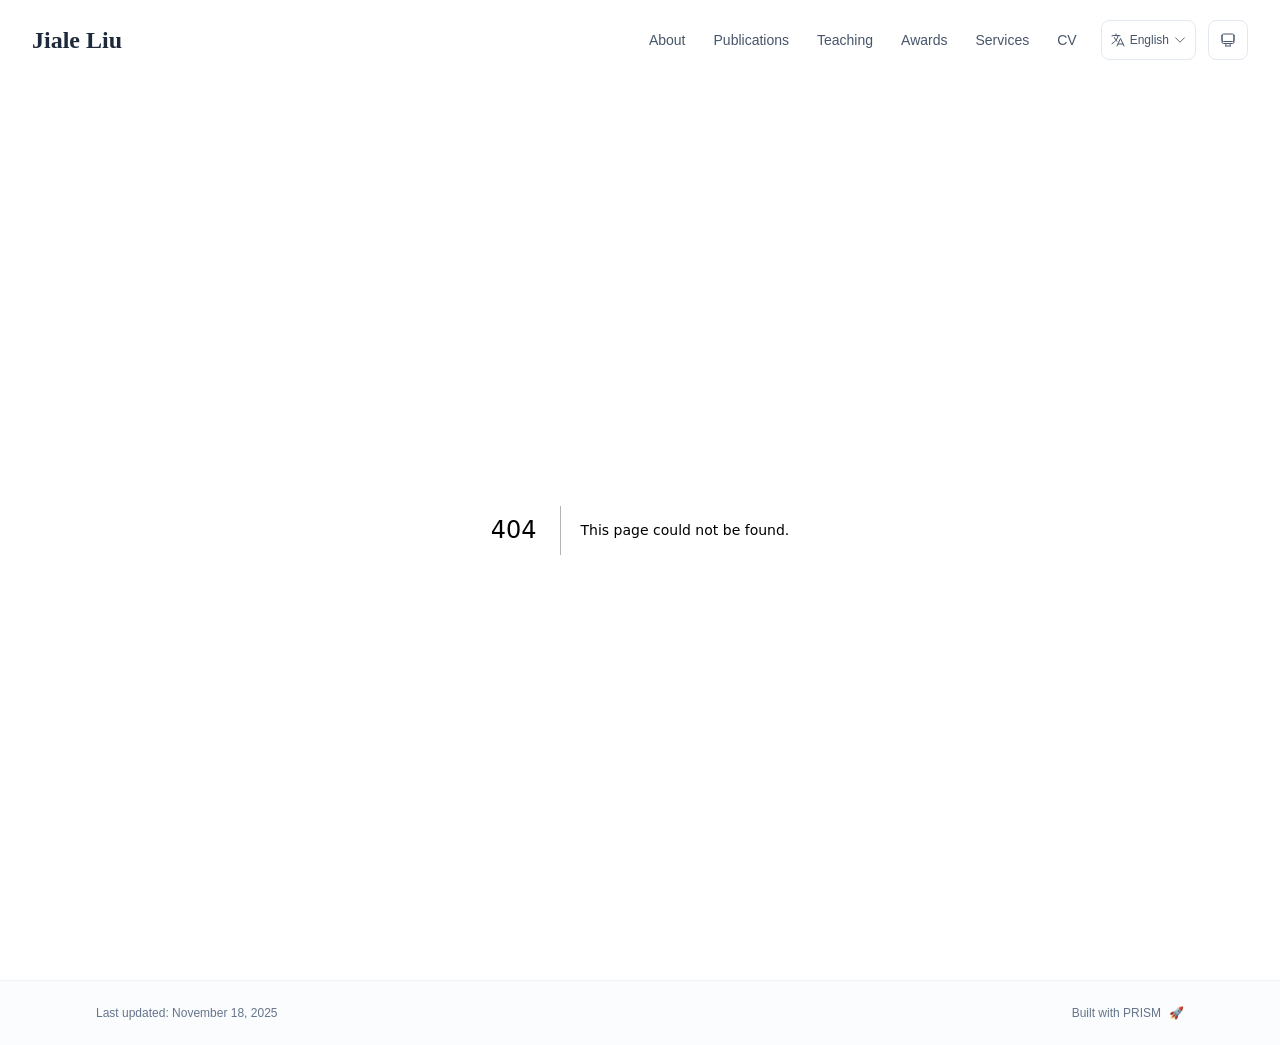
==== 404/index.html @ 78846509 "Deploy personal homepage" ====
<!DOCTYPE html><html lang="en" class="scroll-smooth"><head><meta charSet="utf-8"/><meta name="viewport" content="width=device-width, initial-scale=1"/><link rel="stylesheet" href="/_next/static/css/220751dcb2cdf23d.css" data-precedence="next"/><link rel="preload" as="script" fetchPriority="low" href="/_next/static/chunks/webpack-af78f5c2c11af041.js"/><script src="/_next/static/chunks/4bd1b696-70b6d399998de86a.js" async=""></script><script src="/_next/static/chunks/684-5aaa8290a129f299.js" async=""></script><script src="/_next/static/chunks/main-app-87412dd35eee5a07.js" async=""></script><script src="/_next/static/chunks/461-a9a5d7b05a71d978.js" async=""></script><script src="/_next/static/chunks/874-6cc630662f3664af.js" async=""></script><script src="/_next/static/chunks/291-e39730cc9327e39b.js" async=""></script><script src="/_next/static/chunks/app/layout-2a37841932ccb7a7.js" async=""></script><meta name="robots" content="noindex"/><title>404: This page could not be found.</title><link rel="icon" href="/favicon.svg" type="image/svg+xml"/><link rel="dns-prefetch" href="https://jialeliu.com"/><link rel="preconnect" href="https://jialeliu.com" crossorigin=""/><link rel="preload" as="font" type="font/woff2" href="https://jialeliu.com/fonts/georgiab.woff2" crossorigin=""/><script>
              try {
                const theme = localStorage.getItem('theme-storage');
                const parsed = theme ? JSON.parse(theme) : null;
                const setting = parsed?.state?.theme || 'system';
                const prefersDark = typeof window !== 'undefined' && window.matchMedia && window.matchMedia('(prefers-color-scheme: dark)').matches;
                const effective = setting === 'dark' ? 'dark' : (setting === 'light' ? 'light' : (prefersDark ? 'dark' : 'light'));
                var root = document.documentElement;
                root.classList.add(effective);
                root.setAttribute('data-theme', effective);
              } catch (e) {
                var root = document.documentElement;
                root.classList.add('light');
                root.setAttribute('data-theme', 'light');
              }
            </script><script>
    try {
      const cfg = {"enabled":true,"locales":["zh","en"],"defaultLocale":"en","mode":"auto","fixedLocale":"en","persist":true,"switcher":true,"labels":{"zh":"中文","en":"English"}};
      const storageKey = 'locale-storage';
      const normalize = (value) => typeof value === 'string' ? value.trim().replace('_', '-').toLowerCase() : '';
      const matchLocale = (candidate) => {
        const normalized = normalize(candidate);
        if (!normalized) return null;
        if (cfg.locales.includes(normalized)) return normalized;
        const language = normalized.split('-')[0];
        if (cfg.locales.includes(language)) return language;
        return null;
      };

      let resolved = null;

      if (!cfg.enabled) {
        resolved = cfg.defaultLocale;
      } else if (cfg.persist) {
        resolved = matchLocale(localStorage.getItem(storageKey));
      }

      if (!resolved) {
        if (cfg.mode === 'fixed') {
          resolved = cfg.fixedLocale;
        } else {
          resolved = matchLocale(navigator.language);
        }
      }

      if (!resolved) {
        resolved = cfg.defaultLocale;
      }

      const root = document.documentElement;
      root.lang = resolved;
      root.setAttribute('data-locale', resolved);

      if (cfg.persist) {
        localStorage.setItem(storageKey, resolved);
      }
    } catch (e) {
      const root = document.documentElement;
      root.lang = 'en';
      root.setAttribute('data-locale', 'en');
    }
  </script><title>Jiale Liu</title><meta name="description" content="PhD student at the University of Example."/><meta name="author" content="Jiale Liu"/><meta name="keywords" content="Jiale Liu,PhD,Research,University of Example"/><meta name="creator" content="Jiale Liu"/><meta name="publisher" content="Jiale Liu"/><meta property="og:title" content="Jiale Liu"/><meta property="og:description" content="PhD student at the University of Example."/><meta property="og:site_name" content="Jiale Liu&#x27;s Academic Website"/><meta property="og:locale" content="en_US"/><meta property="og:type" content="website"/><meta name="twitter:card" content="summary"/><meta name="twitter:title" content="Jiale Liu"/><meta name="twitter:description" content="PhD student at the University of Example."/><link rel="icon" href="/favicon.svg"/><script>document.querySelectorAll('body link[rel="icon"], body link[rel="apple-touch-icon"]').forEach(el => document.head.appendChild(el))</script><script src="/_next/static/chunks/polyfills-42372ed130431b0a.js" noModule=""></script></head><body class="font-sans antialiased"><div style="visibility:hidden"><nav class="fixed top-0 left-0 right-0 z-50" data-headlessui-state=""><div class="transition-all duration-300 ease-out bg-transparent" style="transform:translateY(-100px)"><div class="max-w-7xl mx-auto px-4 sm:px-6 lg:px-8"><div class="flex justify-between items-center h-16 lg:h-20"><div class="flex-shrink-0" tabindex="0"><a class="text-xl lg:text-2xl font-serif font-semibold text-primary hover:text-accent transition-colors duration-200" href="/">Jiale Liu</a></div><div class="hidden lg:block"><div class="ml-10 flex items-center space-x-3"><div class="relative flex items-baseline space-x-1"><a data-nav-href="/" class="relative px-3 py-2 text-sm font-medium rounded-lg transition-colors duration-150 text-neutral-600" href="/">About</a><a data-nav-href="/publications" class="relative px-3 py-2 text-sm font-medium rounded-lg transition-colors duration-150 text-neutral-600" href="/publications/">Publications</a><a data-nav-href="/teaching" class="relative px-3 py-2 text-sm font-medium rounded-lg transition-colors duration-150 text-neutral-600" href="/teaching/">Teaching</a><a data-nav-href="/awards" class="relative px-3 py-2 text-sm font-medium rounded-lg transition-colors duration-150 text-neutral-600" href="/awards/">Awards</a><a data-nav-href="/services" class="relative px-3 py-2 text-sm font-medium rounded-lg transition-colors duration-150 text-neutral-600" href="/services/">Services</a><a data-nav-href="/cv" class="relative px-3 py-2 text-sm font-medium rounded-lg transition-colors duration-150 text-neutral-600" href="/cv/">CV</a></div><div class="flex items-center justify-center w-14 h-10 rounded-lg border border-neutral-200 dark:border-[rgba(148,163,184,0.24)] bg-background dark:bg-neutral-800"><div class="w-6 h-4 rounded bg-neutral-300 animate-pulse"></div></div><div class="flex items-center justify-center w-10 h-10 rounded-lg border border-neutral-200 dark:border-[rgba(148,163,184,0.24)] bg-background dark:bg-neutral-800"><div class="w-4 h-4 rounded-full bg-neutral-300 animate-pulse"></div></div></div></div><div class="lg:hidden flex items-center space-x-2"><div class="flex items-center justify-center w-14 h-10 rounded-lg border border-neutral-200 dark:border-[rgba(148,163,184,0.24)] bg-background dark:bg-neutral-800"><div class="w-6 h-4 rounded bg-neutral-300 animate-pulse"></div></div><div class="flex items-center justify-center w-10 h-10 rounded-lg border border-neutral-200 dark:border-[rgba(148,163,184,0.24)] bg-background dark:bg-neutral-800"><div class="w-4 h-4 rounded-full bg-neutral-300 animate-pulse"></div></div><button class="inline-flex items-center justify-center p-2 rounded-md text-neutral-600 hover:text-primary hover:bg-neutral-100 dark:hover:bg-neutral-800 focus:outline-none focus:ring-2 focus:ring-inset focus:ring-accent transition-colors duration-200" id="headlessui-disclosure-button-«R7pdb»" type="button" aria-expanded="false" data-headlessui-state=""><span class="sr-only">Open main menu</span><div><svg xmlns="http://www.w3.org/2000/svg" fill="none" viewBox="0 0 24 24" stroke-width="1.5" stroke="currentColor" aria-hidden="true" data-slot="icon" class="block h-6 w-6"><path stroke-linecap="round" stroke-linejoin="round" d="M3.75 6.75h16.5M3.75 12h16.5m-16.5 5.25h16.5"></path></svg></div></button></div></div></div></div></nav><main class="min-h-screen pt-16 lg:pt-20"><div style="font-family:system-ui,&quot;Segoe UI&quot;,Roboto,Helvetica,Arial,sans-serif,&quot;Apple Color Emoji&quot;,&quot;Segoe UI Emoji&quot;;height:100vh;text-align:center;display:flex;flex-direction:column;align-items:center;justify-content:center"><div><style>body{color:#000;background:#fff;margin:0}.next-error-h1{border-right:1px solid rgba(0,0,0,.3)}@media (prefers-color-scheme:dark){body{color:#fff;background:#000}.next-error-h1{border-right:1px solid rgba(255,255,255,.3)}}</style><h1 class="next-error-h1" style="display:inline-block;margin:0 20px 0 0;padding:0 23px 0 0;font-size:24px;font-weight:500;vertical-align:top;line-height:49px">404</h1><div style="display:inline-block"><h2 style="font-size:14px;font-weight:400;line-height:49px;margin:0">This page could not be found.</h2></div></div></div><!--$--><!--/$--><!--$--><!--/$--></main><footer class="border-t border-neutral-200/50 bg-neutral-50/50 dark:bg-neutral-900/50 dark:border-neutral-700/50"><div class="max-w-6xl mx-auto px-4 sm:px-6 lg:px-8 py-6"><div class="flex flex-col sm:flex-row justify-between items-center gap-2"><p class="text-xs text-neutral-500">Last updated<!-- -->: <!-- -->November 18, 2025</p><p class="text-xs text-neutral-500 flex items-center"><a href="https://github.com/xyjoey/PRISM" target="_blank" rel="noopener noreferrer">Built with PRISM</a><span class="ml-2">🚀</span></p></div></div></footer></div><script src="/_next/static/chunks/webpack-af78f5c2c11af041.js" async=""></script><script>(self.__next_f=self.__next_f||[]).push([0])</script><script>self.__next_f.push([1,"1:\"$Sreact.fragment\"\n3:I[3719,[\"461\",\"static/chunks/461-a9a5d7b05a71d978.js\",\"874\",\"static/chunks/874-6cc630662f3664af.js\",\"291\",\"static/chunks/291-e39730cc9327e39b.js\",\"177\",\"static/chunks/app/layout-2a37841932ccb7a7.js\"],\"ThemeProvider\"]\n4:I[310,[\"461\",\"static/chunks/461-a9a5d7b05a71d978.js\",\"874\",\"static/chunks/874-6cc630662f3664af.js\",\"291\",\"static/chunks/291-e39730cc9327e39b.js\",\"177\",\"static/chunks/app/layout-2a37841932ccb7a7.js\"],\"LocaleProvider\"]\n5:I[4574,[\"461\",\"static/chunks/461-a9a5d7b05a71d978.js\",\"874\",\"static/chunks/874-6cc630662f3664af.js\",\"291\",\"static/chunks/291-e39730cc9327e39b.js\",\"177\",\"static/chunks/app/layout-2a37841932ccb7a7.js\"],\"default\"]\n6:I[7555,[],\"\"]\n7:I[1295,[],\"\"]\n8:I[2548,[\"461\",\"static/chunks/461-a9a5d7b05a71d978.js\",\"874\",\"static/chunks/874-6cc630662f3664af.js\",\"291\",\"static/chunks/291-e39730cc9327e39b.js\",\"177\",\"static/chunks/app/layout-2a37841932ccb7a7.js\"],\"default\"]\n9:I[9665,[],\"MetadataBoundary\"]\nb:I[9665,[],\"OutletBoundary\"]\ne:I[4911,[],\"AsyncMetadataOutlet\"]\n10:I[9665,[],\"ViewportBoundary\"]\n12:I[6614,[],\"\"]\n:HL[\"/_next/static/css/220751dcb2cdf23d.css\",\"style\"]\n2:T5d7,\n    try {\n      const cfg = {\"enabled\":true,\"locales\":[\"zh\",\"en\"],\"defaultLocale\":\"en\",\"mode\":\"auto\",\"fixedLocale\":\"en\",\"persist\":true,\"switcher\":true,\"labels\":{\"zh\":\"中文\",\"en\":\"English\"}};\n      const storageKey = 'locale-storage';\n      const normalize = (value) =\u003e typeof value === 'string' ? value.trim().replace('_', '-').toLowerCase() : '';\n      const matchLocale = (candidate) =\u003e {\n        const normalized = normalize(candidate);\n        if (!normalized) return null;\n        if (cfg.locales.includes(normalized)) return normalized;\n        const language = normalized.split('-')[0];\n        if (cfg.locales.includes(language)) return language;\n        return null;\n      };\n\n      let resolved = null;\n\n      if (!cfg.enabled) {\n        resolved = cfg.defaultLocale;\n      } else if (cfg.persist) {\n        resolved = matchLocale(localStorage.getItem(storageKey));\n      }\n\n      if (!resolved) {\n        if ("])</script><script>self.__next_f.push([1,"cfg.mode === 'fixed') {\n          resolved = cfg.fixedLocale;\n        } else {\n          resolved = matchLocale(navigator.language);\n        }\n      }\n\n      if (!resolved) {\n        resolved = cfg.defaultLocale;\n      }\n\n      const root = document.documentElement;\n      root.lang = resolved;\n      root.setAttribute('data-locale', resolved);\n\n      if (cfg.persist) {\n        localStorage.setItem(storageKey, resolved);\n      }\n    } catch (e) {\n      const root = document.documentElement;\n      root.lang = 'en';\n      root.setAttribute('data-locale', 'en');\n    }\n  "])</script><script>self.__next_f.push([1,"0:{\"P\":null,\"b\":\"rVW6NbPYIh2nFe7mIhRVP\",\"p\":\"\",\"c\":[\"\",\"_not-found\",\"\"],\"i\":false,\"f\":[[[\"\",{\"children\":[\"/_not-found\",{\"children\":[\"__PAGE__\",{}]}]},\"$undefined\",\"$undefined\",true],[\"\",[\"$\",\"$1\",\"c\",{\"children\":[[[\"$\",\"link\",\"0\",{\"rel\":\"stylesheet\",\"href\":\"/_next/static/css/220751dcb2cdf23d.css\",\"precedence\":\"next\",\"crossOrigin\":\"$undefined\",\"nonce\":\"$undefined\"}]],[\"$\",\"html\",null,{\"lang\":\"en\",\"className\":\"scroll-smooth\",\"suppressHydrationWarning\":true,\"children\":[[\"$\",\"head\",null,{\"children\":[[\"$\",\"link\",null,{\"rel\":\"icon\",\"href\":\"/favicon.svg\",\"type\":\"image/svg+xml\"}],[\"$\",\"link\",null,{\"rel\":\"dns-prefetch\",\"href\":\"https://jialeliu.com\"}],[\"$\",\"link\",null,{\"rel\":\"preconnect\",\"href\":\"https://jialeliu.com\",\"crossOrigin\":\"\"}],[\"$\",\"link\",null,{\"rel\":\"preload\",\"as\":\"font\",\"type\":\"font/woff2\",\"href\":\"https://jialeliu.com/fonts/georgiab.woff2\",\"crossOrigin\":\"\"}],[\"$\",\"script\",null,{\"dangerouslySetInnerHTML\":{\"__html\":\"\\n              try {\\n                const theme = localStorage.getItem('theme-storage');\\n                const parsed = theme ? JSON.parse(theme) : null;\\n                const setting = parsed?.state?.theme || 'system';\\n                const prefersDark = typeof window !== 'undefined' \u0026\u0026 window.matchMedia \u0026\u0026 window.matchMedia('(prefers-color-scheme: dark)').matches;\\n                const effective = setting === 'dark' ? 'dark' : (setting === 'light' ? 'light' : (prefersDark ? 'dark' : 'light'));\\n                var root = document.documentElement;\\n                root.classList.add(effective);\\n                root.setAttribute('data-theme', effective);\\n              } catch (e) {\\n                var root = document.documentElement;\\n                root.classList.add('light');\\n                root.setAttribute('data-theme', 'light');\\n              }\\n            \"}}],[\"$\",\"script\",null,{\"dangerouslySetInnerHTML\":{\"__html\":\"$2\"}}]]}],[\"$\",\"body\",null,{\"className\":\"font-sans antialiased\",\"children\":[\"$\",\"$L3\",null,{\"children\":[\"$\",\"$L4\",null,{\"config\":{\"enabled\":true,\"locales\":[\"zh\",\"en\"],\"defaultLocale\":\"en\",\"mode\":\"auto\",\"fixedLocale\":\"en\",\"persist\":true,\"switcher\":true,\"labels\":{\"zh\":\"中文\",\"en\":\"English\"}},\"children\":[[\"$\",\"$L5\",null,{\"items\":[{\"title\":\"About\",\"type\":\"page\",\"target\":\"about\",\"href\":\"/\"},{\"title\":\"Publications\",\"type\":\"page\",\"target\":\"publications\",\"href\":\"/publications\"},{\"title\":\"Teaching\",\"type\":\"page\",\"target\":\"teaching\",\"href\":\"/teaching\"},{\"title\":\"Awards\",\"type\":\"page\",\"target\":\"awards\",\"href\":\"/awards\"},{\"title\":\"Services\",\"type\":\"page\",\"target\":\"services\",\"href\":\"/services\"},{\"title\":\"CV\",\"type\":\"page\",\"target\":\"cv\",\"href\":\"/cv\"}],\"siteTitle\":\"Jiale Liu\",\"enableOnePageMode\":false,\"i18n\":\"$0:f:0:1:1:props:children:1:props:children:1:props:children:props:children:props:config\",\"itemsByLocale\":{\"zh\":[{\"title\":\"关于我\",\"type\":\"page\",\"target\":\"about\",\"href\":\"/\"},{\"title\":\"论文\",\"type\":\"page\",\"target\":\"publications\",\"href\":\"/publications\"},{\"title\":\"教学\",\"type\":\"page\",\"target\":\"teaching\",\"href\":\"/teaching\"},{\"title\":\"奖项\",\"type\":\"page\",\"target\":\"awards\",\"href\":\"/awards\"},{\"title\":\"服务\",\"type\":\"page\",\"target\":\"services\",\"href\":\"/services\"},{\"title\":\"简历\",\"type\":\"page\",\"target\":\"cv\",\"href\":\"/cv\"}],\"en\":[{\"title\":\"About\",\"type\":\"page\",\"target\":\"about\",\"href\":\"/\"},{\"title\":\"Publications\",\"type\":\"page\",\"target\":\"publications\",\"href\":\"/publications\"},{\"title\":\"Teaching\",\"type\":\"page\",\"target\":\"teaching\",\"href\":\"/teaching\"},{\"title\":\"Awards\",\"type\":\"page\",\"target\":\"awards\",\"href\":\"/awards\"},{\"title\":\"Services\",\"type\":\"page\",\"target\":\"services\",\"href\":\"/services\"},{\"title\":\"CV\",\"type\":\"page\",\"target\":\"cv\",\"href\":\"/cv\"}]},\"siteTitleByLocale\":{\"zh\":\"刘嘉乐\",\"en\":\"Jiale Liu\"}}],[\"$\",\"main\",null,{\"className\":\"min-h-screen pt-16 lg:pt-20\",\"children\":[\"$\",\"$L6\",null,{\"parallelRouterKey\":\"children\",\"error\":\"$undefined\",\"errorStyles\":\"$undefined\",\"errorScripts\":\"$undefined\",\"template\":[\"$\",\"$L7\",null,{}],\"templateStyles\":\"$undefined\",\"templateScripts\":\"$undefined\",\"notFound\":[[[\"$\",\"title\",null,{\"children\":\"404: This page could not be found.\"}],[\"$\",\"div\",null,{\"style\":{\"fontFamily\":\"system-ui,\\\"Segoe UI\\\",Roboto,Helvetica,Arial,sans-serif,\\\"Apple Color Emoji\\\",\\\"Segoe UI Emoji\\\"\",\"height\":\"100vh\",\"textAlign\":\"center\",\"display\":\"flex\",\"flexDirection\":\"column\",\"alignItems\":\"center\",\"justifyContent\":\"center\"},\"children\":[\"$\",\"div\",null,{\"children\":[[\"$\",\"style\",null,{\"dangerouslySetInnerHTML\":{\"__html\":\"body{color:#000;background:#fff;margin:0}.next-error-h1{border-right:1px solid rgba(0,0,0,.3)}@media (prefers-color-scheme:dark){body{color:#fff;background:#000}.next-error-h1{border-right:1px solid rgba(255,255,255,.3)}}\"}}],[\"$\",\"h1\",null,{\"className\":\"next-error-h1\",\"style\":{\"display\":\"inline-block\",\"margin\":\"0 20px 0 0\",\"padding\":\"0 23px 0 0\",\"fontSize\":24,\"fontWeight\":500,\"verticalAlign\":\"top\",\"lineHeight\":\"49px\"},\"children\":404}],[\"$\",\"div\",null,{\"style\":{\"display\":\"inline-block\"},\"children\":[\"$\",\"h2\",null,{\"style\":{\"fontSize\":14,\"fontWeight\":400,\"lineHeight\":\"49px\",\"margin\":0},\"children\":\"This page could not be found.\"}]}]]}]}]],[]],\"forbidden\":\"$undefined\",\"unauthorized\":\"$undefined\"}]}],[\"$\",\"$L8\",null,{\"lastUpdated\":\"November 18, 2025\",\"lastUpdatedByLocale\":{\"zh\":\"2025年11月18日\",\"en\":\"November 18, 2025\"},\"defaultLocale\":\"en\"}]]}]}]}]]}]]}],{\"children\":[\"/_not-found\",[\"$\",\"$1\",\"c\",{\"children\":[null,[\"$\",\"$L6\",null,{\"parallelRouterKey\":\"children\",\"error\":\"$undefined\",\"errorStyles\":\"$undefined\",\"errorScripts\":\"$undefined\",\"template\":[\"$\",\"$L7\",null,{}],\"templateStyles\":\"$undefined\",\"templateScripts\":\"$undefined\",\"notFound\":\"$undefined\",\"forbidden\":\"$undefined\",\"unauthorized\":\"$undefined\"}]]}],{\"children\":[\"__PAGE__\",[\"$\",\"$1\",\"c\",{\"children\":[[[\"$\",\"title\",null,{\"children\":\"404: This page could not be found.\"}],[\"$\",\"div\",null,{\"style\":\"$0:f:0:1:1:props:children:1:props:children:1:props:children:props:children:props:children:1:props:children:props:notFound:0:1:props:style\",\"children\":[\"$\",\"div\",null,{\"children\":[[\"$\",\"style\",null,{\"dangerouslySetInnerHTML\":{\"__html\":\"body{color:#000;background:#fff;margin:0}.next-error-h1{border-right:1px solid rgba(0,0,0,.3)}@media (prefers-color-scheme:dark){body{color:#fff;background:#000}.next-error-h1{border-right:1px solid rgba(255,255,255,.3)}}\"}}],[\"$\",\"h1\",null,{\"className\":\"next-error-h1\",\"style\":\"$0:f:0:1:1:props:children:1:props:children:1:props:children:props:children:props:children:1:props:children:props:notFound:0:1:props:children:props:children:1:props:style\",\"children\":404}],[\"$\",\"div\",null,{\"style\":\"$0:f:0:1:1:props:children:1:props:children:1:props:children:props:children:props:children:1:props:children:props:notFound:0:1:props:children:props:children:2:props:style\",\"children\":[\"$\",\"h2\",null,{\"style\":\"$0:f:0:1:1:props:children:1:props:children:1:props:children:props:children:props:children:1:props:children:props:notFound:0:1:props:children:props:children:2:props:children:props:style\",\"children\":\"This page could not be found.\"}]}]]}]}]],[\"$\",\"$L9\",null,{\"children\":\"$La\"}],null,[\"$\",\"$Lb\",null,{\"children\":[\"$Lc\",\"$Ld\",[\"$\",\"$Le\",null,{\"promise\":\"$@f\"}]]}]]}],{},null,false]},null,false]},null,false],[\"$\",\"$1\",\"h\",{\"children\":[[\"$\",\"meta\",null,{\"name\":\"robots\",\"content\":\"noindex\"}],[\"$\",\"$1\",\"uyOPZUGSrA6mYssH93wKf\",{\"children\":[[\"$\",\"$L10\",null,{\"children\":\"$L11\"}],null]}],null]}],false]],\"m\":\"$undefined\",\"G\":[\"$12\",\"$undefined\"],\"s\":false,\"S\":true}\n"])</script><script>self.__next_f.push([1,"13:\"$Sreact.suspense\"\n14:I[4911,[],\"AsyncMetadata\"]\na:[\"$\",\"$13\",null,{\"fallback\":null,\"children\":[\"$\",\"$L14\",null,{\"promise\":\"$@15\"}]}]\n"])</script><script>self.__next_f.push([1,"d:null\n"])</script><script>self.__next_f.push([1,"11:[[\"$\",\"meta\",\"0\",{\"charSet\":\"utf-8\"}],[\"$\",\"meta\",\"1\",{\"name\":\"viewport\",\"content\":\"width=device-width, initial-scale=1\"}]]\nc:null\n"])</script><script>self.__next_f.push([1,"15:{\"metadata\":[[\"$\",\"title\",\"0\",{\"children\":\"Jiale Liu\"}],[\"$\",\"meta\",\"1\",{\"name\":\"description\",\"content\":\"PhD student at the University of Example.\"}],[\"$\",\"meta\",\"2\",{\"name\":\"author\",\"content\":\"Jiale Liu\"}],[\"$\",\"meta\",\"3\",{\"name\":\"keywords\",\"content\":\"Jiale Liu,PhD,Research,University of Example\"}],[\"$\",\"meta\",\"4\",{\"name\":\"creator\",\"content\":\"Jiale Liu\"}],[\"$\",\"meta\",\"5\",{\"name\":\"publisher\",\"content\":\"Jiale Liu\"}],[\"$\",\"meta\",\"6\",{\"property\":\"og:title\",\"content\":\"Jiale Liu\"}],[\"$\",\"meta\",\"7\",{\"property\":\"og:description\",\"content\":\"PhD student at the University of Example.\"}],[\"$\",\"meta\",\"8\",{\"property\":\"og:site_name\",\"content\":\"Jiale Liu's Academic Website\"}],[\"$\",\"meta\",\"9\",{\"property\":\"og:locale\",\"content\":\"en_US\"}],[\"$\",\"meta\",\"10\",{\"property\":\"og:type\",\"content\":\"website\"}],[\"$\",\"meta\",\"11\",{\"name\":\"twitter:card\",\"content\":\"summary\"}],[\"$\",\"meta\",\"12\",{\"name\":\"twitter:title\",\"content\":\"Jiale Liu\"}],[\"$\",\"meta\",\"13\",{\"name\":\"twitter:description\",\"content\":\"PhD student at the University of Example.\"}],[\"$\",\"link\",\"14\",{\"rel\":\"icon\",\"href\":\"/favicon.svg\"}]],\"error\":null,\"digest\":\"$undefined\"}\nf:{\"metadata\":\"$15:metadata\",\"error\":null,\"digest\":\"$undefined\"}\n"])</script></body></html>
---- _next/static/css/220751dcb2cdf23d.css ----
/*! tailwindcss v4.1.10 | MIT License | https://tailwindcss.com */@layer properties{@supports (((-webkit-hyphens:none)) and (not (margin-trim:inline))) or ((-moz-orient:inline) and (not (color:rgb(from red r g b)))){*,::backdrop,:after,:before{--tw-translate-x:0;--tw-translate-y:0;--tw-translate-z:0;--tw-rotate-x:initial;--tw-rotate-y:initial;--tw-rotate-z:initial;--tw-skew-x:initial;--tw-skew-y:initial;--tw-space-y-reverse:0;--tw-space-x-reverse:0;--tw-border-style:solid;--tw-leading:initial;--tw-font-weight:initial;--tw-tracking:initial;--tw-shadow:0 0 #0000;--tw-shadow-color:initial;--tw-shadow-alpha:100%;--tw-inset-shadow:0 0 #0000;--tw-inset-shadow-color:initial;--tw-inset-shadow-alpha:100%;--tw-ring-color:initial;--tw-ring-shadow:0 0 #0000;--tw-inset-ring-color:initial;--tw-inset-ring-shadow:0 0 #0000;--tw-ring-inset:initial;--tw-ring-offset-width:0px;--tw-ring-offset-color:#fff;--tw-ring-offset-shadow:0 0 #0000;--tw-blur:initial;--tw-brightness:initial;--tw-contrast:initial;--tw-grayscale:initial;--tw-hue-rotate:initial;--tw-invert:initial;--tw-opacity:initial;--tw-saturate:initial;--tw-sepia:initial;--tw-drop-shadow:initial;--tw-drop-shadow-color:initial;--tw-drop-shadow-alpha:100%;--tw-drop-shadow-size:initial;--tw-backdrop-blur:initial;--tw-backdrop-brightness:initial;--tw-backdrop-contrast:initial;--tw-backdrop-grayscale:initial;--tw-backdrop-hue-rotate:initial;--tw-backdrop-invert:initial;--tw-backdrop-opacity:initial;--tw-backdrop-saturate:initial;--tw-backdrop-sepia:initial;--tw-duration:initial;--tw-ease:initial;--tw-scale-x:1;--tw-scale-y:1;--tw-scale-z:1}}}@layer theme{:host,:root{--font-sans:"Inter",-apple-system,BlinkMacSystemFont,"Segoe UI",Roboto,sans-serif;--color-red-50:oklch(97.1% .013 17.38);--color-red-400:oklch(70.4% .191 22.216);--color-red-600:oklch(57.7% .245 27.325);--color-red-900:oklch(39.6% .141 25.723);--color-white:#fff;--spacing:.25rem;--container-2xl:42rem;--container-3xl:48rem;--container-4xl:56rem;--container-6xl:72rem;--container-7xl:80rem;--text-xs:.75rem;--text-xs--line-height:calc(1/.75);--text-sm:.875rem;--text-sm--line-height:calc(1.25/.875);--text-base:1rem;--text-base--line-height:calc(1.5/1);--text-lg:1.125rem;--text-lg--line-height:calc(1.75/1.125);--text-xl:1.25rem;--text-xl--line-height:calc(1.75/1.25);--text-2xl:1.5rem;--text-2xl--line-height:calc(2/1.5);--text-3xl:1.875rem;--text-3xl--line-height:calc(2.25/1.875);--text-4xl:2.25rem;--text-4xl--line-height:calc(2.5/2.25);--font-weight-medium:500;--font-weight-semibold:600;--font-weight-bold:700;--leading-tight:1.25;--leading-relaxed:1.625;--radius-md:.375rem;--radius-lg:.5rem;--radius-xl:.75rem;--radius-2xl:1rem;--ease-out:cubic-bezier(0,0,.2,1);--animate-pulse:pulse 2s cubic-bezier(.4,0,.6,1)infinite;--blur-xl:24px;--aspect-video:16/9;--default-transition-duration:.15s;--default-transition-timing-function:cubic-bezier(.4,0,.2,1);--default-font-family:"Inter",-apple-system,BlinkMacSystemFont,"Segoe UI",Roboto,sans-serif;--default-mono-font-family:"SF Mono",Monaco,"Cascadia Code","Roboto Mono",Consolas,"Courier New",monospace;--line-height-normal:1.5;--shadow-glass:0 8px 32px 0 #1f26875e}}@layer base{*,::backdrop,:after,:before{box-sizing:border-box;border:0 solid;margin:0;padding:0}::file-selector-button{box-sizing:border-box;border:0 solid;margin:0;padding:0}:host,html{-webkit-text-size-adjust:100%;tab-size:4;line-height:1.5;font-family:var(--default-font-family,ui-sans-serif,system-ui,sans-serif,"Apple Color Emoji","Segoe UI Emoji","Segoe UI Symbol","Noto Color Emoji");font-feature-settings:var(--default-font-feature-settings,normal);font-variation-settings:var(--default-font-variation-settings,normal);-webkit-tap-highlight-color:transparent}hr{height:0;color:inherit;border-top-width:1px}abbr:where([title]){-webkit-text-decoration:underline dotted;text-decoration:underline dotted}h1,h2,h3,h4,h5,h6{font-size:inherit;font-weight:inherit}a{color:inherit;-webkit-text-decoration:inherit;text-decoration:inherit}b,strong{font-weight:bolder}code,kbd,pre,samp{font-family:var(--default-mono-font-family,ui-monospace,SFMono-Regular,Menlo,Monaco,Consolas,"Liberation Mono","Courier New",monospace);font-feature-settings:var(--default-mono-font-feature-settings,normal);font-variation-settings:var(--default-mono-font-variation-settings,normal);font-size:1em}small{font-size:80%}sub,sup{vertical-align:baseline;font-size:75%;line-height:0;position:relative}sub{bottom:-.25em}sup{top:-.5em}table{text-indent:0;border-color:inherit;border-collapse:collapse}:-moz-focusring{outline:auto}progress{vertical-align:baseline}summary{display:list-item}menu,ol,ul{list-style:none}audio,canvas,embed,iframe,img,object,svg,video{vertical-align:middle;display:block}img,video{max-width:100%;height:auto}button,input,optgroup,select,textarea{font:inherit;font-feature-settings:inherit;font-variation-settings:inherit;letter-spacing:inherit;color:inherit;opacity:1;background-color:#0000;border-radius:0}::file-selector-button{font:inherit;font-feature-settings:inherit;font-variation-settings:inherit;letter-spacing:inherit;color:inherit;opacity:1;background-color:#0000;border-radius:0}:where(select:is([multiple],[size])) optgroup{font-weight:bolder}:where(select:is([multiple],[size])) optgroup option{padding-inline-start:20px}::file-selector-button{margin-inline-end:4px}::placeholder{opacity:1}@supports (not ((-webkit-appearance:-apple-pay-button))) or (contain-intrinsic-size:1px){::placeholder{color:currentColor}@supports (color:color-mix(in lab,red,red)){::placeholder{color:color-mix(in oklab,currentcolor 50%,transparent)}}}textarea{resize:vertical}::-webkit-search-decoration{-webkit-appearance:none}::-webkit-date-and-time-value{min-height:1lh;text-align:inherit}::-webkit-datetime-edit{display:inline-flex}::-webkit-datetime-edit-fields-wrapper{padding:0}::-webkit-datetime-edit,::-webkit-datetime-edit-year-field{padding-block:0}::-webkit-datetime-edit-day-field,::-webkit-datetime-edit-month-field{padding-block:0}::-webkit-datetime-edit-hour-field,::-webkit-datetime-edit-minute-field{padding-block:0}::-webkit-datetime-edit-millisecond-field,::-webkit-datetime-edit-second-field{padding-block:0}::-webkit-datetime-edit-meridiem-field{padding-block:0}:-moz-ui-invalid{box-shadow:none}button,input:where([type=button],[type=reset],[type=submit]){appearance:button}::file-selector-button{appearance:button}::-webkit-inner-spin-button,::-webkit-outer-spin-button{height:auto}[hidden]:where(:not([hidden=until-found])){display:none!important}}@layer components;@layer utilities{.pointer-events-none{pointer-events:none}.sr-only{clip:rect(0,0,0,0);white-space:nowrap;border-width:0;width:1px;height:1px;margin:-1px;padding:0;overflow:hidden}.absolute,.sr-only{position:absolute}.fixed{position:fixed}.relative{position:relative}.static{position:static}.sticky{position:sticky}.inset-0{inset:calc(var(--spacing)*0)}.top-0{top:calc(var(--spacing)*0)}.top-1\/2{top:50%}.top-2{top:calc(var(--spacing)*2)}.top-8{top:calc(var(--spacing)*8)}.top-full{top:100%}.right-0{right:calc(var(--spacing)*0)}.right-2{right:calc(var(--spacing)*2)}.left-0{left:calc(var(--spacing)*0)}.left-1\/2{left:50%}.left-3{left:calc(var(--spacing)*3)}.z-10{z-index:10}.z-20{z-index:20}.z-40{z-index:40}.z-50{z-index:50}.container{width:100%}@media (min-width:40rem){.container{max-width:40rem}}@media (min-width:48rem){.container{max-width:48rem}}@media (min-width:64rem){.container{max-width:64rem}}@media (min-width:80rem){.container{max-width:80rem}}@media (min-width:96rem){.container{max-width:96rem}}.mx-auto{margin-inline:auto}.my-4{margin-block:calc(var(--spacing)*4)}.mt-1{margin-top:calc(var(--spacing)*1)}.mt-2{margin-top:calc(var(--spacing)*2)}.mt-4{margin-top:calc(var(--spacing)*4)}.mt-6{margin-top:calc(var(--spacing)*6)}.mt-8{margin-top:calc(var(--spacing)*8)}.mt-auto{margin-top:auto}.mr-1{margin-right:calc(var(--spacing)*1)}.mr-1\.5{margin-right:calc(var(--spacing)*1.5)}.mr-2{margin-right:calc(var(--spacing)*2)}.mb-1{margin-bottom:calc(var(--spacing)*1)}.mb-2{margin-bottom:calc(var(--spacing)*2)}.mb-3{margin-bottom:calc(var(--spacing)*3)}.mb-4{margin-bottom:calc(var(--spacing)*4)}.mb-6{margin-bottom:calc(var(--spacing)*6)}.mb-8{margin-bottom:calc(var(--spacing)*8)}.ml-0{margin-left:calc(var(--spacing)*0)}.ml-2{margin-left:calc(var(--spacing)*2)}.ml-4{margin-left:calc(var(--spacing)*4)}.ml-10{margin-left:calc(var(--spacing)*10)}.line-clamp-2{-webkit-line-clamp:2}.line-clamp-2,.line-clamp-3{-webkit-box-orient:vertical;display:-webkit-box;overflow:hidden}.line-clamp-3{-webkit-line-clamp:3}.block{display:block}.contents{display:contents}.flex{display:flex}.grid{display:grid}.hidden{display:none}.inline{display:inline}.inline-flex{display:inline-flex}.aspect-video{aspect-ratio:var(--aspect-video)}.h-0{height:calc(var(--spacing)*0)}.h-2\.5{height:calc(var(--spacing)*2.5)}.h-3{height:calc(var(--spacing)*3)}.h-3\.5{height:calc(var(--spacing)*3.5)}.h-4{height:calc(var(--spacing)*4)}.h-5{height:calc(var(--spacing)*5)}.h-6{height:calc(var(--spacing)*6)}.h-10{height:calc(var(--spacing)*10)}.h-16{height:calc(var(--spacing)*16)}.h-64{height:calc(var(--spacing)*64)}.h-full{height:100%}.min-h-screen{min-height:100vh}.w-0{width:calc(var(--spacing)*0)}.w-2\.5{width:calc(var(--spacing)*2.5)}.w-3{width:calc(var(--spacing)*3)}.w-3\.5{width:calc(var(--spacing)*3.5)}.w-4{width:calc(var(--spacing)*4)}.w-5{width:calc(var(--spacing)*5)}.w-6{width:calc(var(--spacing)*6)}.w-10{width:calc(var(--spacing)*10)}.w-14{width:calc(var(--spacing)*14)}.w-16{width:calc(var(--spacing)*16)}.w-32{width:calc(var(--spacing)*32)}.w-36{width:calc(var(--spacing)*36)}.w-64{width:calc(var(--spacing)*64)}.w-full{width:100%}.max-w-2xl{max-width:var(--container-2xl)}.max-w-3xl{max-width:var(--container-3xl)}.max-w-4xl{max-width:var(--container-4xl)}.max-w-6xl{max-width:var(--container-6xl)}.max-w-7xl{max-width:var(--container-7xl)}.max-w-\[calc\(100vw-2rem\)\]{max-width:calc(100vw - 2rem)}.flex-shrink-0{flex-shrink:0}.flex-grow{flex-grow:1}.-translate-x-1\/2{--tw-translate-x:calc(calc(1/2*100%)*-1)}.-translate-x-1\/2,.-translate-y-1\/2{translate:var(--tw-translate-x)var(--tw-translate-y)}.-translate-y-1\/2{--tw-translate-y:calc(calc(1/2*100%)*-1)}.-translate-y-full{--tw-translate-y:-100%;translate:var(--tw-translate-x)var(--tw-translate-y)}.transform{transform:var(--tw-rotate-x,)var(--tw-rotate-y,)var(--tw-rotate-z,)var(--tw-skew-x,)var(--tw-skew-y,)}.animate-pulse{animation:var(--animate-pulse)}.cursor-pointer{cursor:pointer}.resize{resize:both}.scroll-mt-24{scroll-margin-top:calc(var(--spacing)*24)}.list-inside{list-style-position:inside}.list-decimal{list-style-type:decimal}.list-disc{list-style-type:disc}.grid-cols-1{grid-template-columns:repeat(1,minmax(0,1fr))}.flex-col{flex-direction:column}.flex-wrap{flex-wrap:wrap}.items-baseline{align-items:baseline}.items-center{align-items:center}.items-start{align-items:flex-start}.justify-between{justify-content:space-between}.justify-center{justify-content:center}.gap-1{gap:calc(var(--spacing)*1)}.gap-2{gap:calc(var(--spacing)*2)}.gap-3{gap:calc(var(--spacing)*3)}.gap-4{gap:calc(var(--spacing)*4)}.gap-6{gap:calc(var(--spacing)*6)}.gap-12{gap:calc(var(--spacing)*12)}:where(.space-y-1>:not(:last-child)){--tw-space-y-reverse:0;margin-block-start:calc(calc(var(--spacing)*1)*var(--tw-space-y-reverse));margin-block-end:calc(calc(var(--spacing)*1)*calc(1 - var(--tw-space-y-reverse)))}:where(.space-y-2>:not(:last-child)){--tw-space-y-reverse:0;margin-block-start:calc(calc(var(--spacing)*2)*var(--tw-space-y-reverse));margin-block-end:calc(calc(var(--spacing)*2)*calc(1 - var(--tw-space-y-reverse)))}:where(.space-y-3>:not(:last-child)){--tw-space-y-reverse:0;margin-block-start:calc(calc(var(--spacing)*3)*var(--tw-space-y-reverse));margin-block-end:calc(calc(var(--spacing)*3)*calc(1 - var(--tw-space-y-reverse)))}:where(.space-y-4>:not(:last-child)){--tw-space-y-reverse:0;margin-block-start:calc(calc(var(--spacing)*4)*var(--tw-space-y-reverse));margin-block-end:calc(calc(var(--spacing)*4)*calc(1 - var(--tw-space-y-reverse)))}:where(.space-y-6>:not(:last-child)){--tw-space-y-reverse:0;margin-block-start:calc(calc(var(--spacing)*6)*var(--tw-space-y-reverse));margin-block-end:calc(calc(var(--spacing)*6)*calc(1 - var(--tw-space-y-reverse)))}:where(.space-y-8>:not(:last-child)){--tw-space-y-reverse:0;margin-block-start:calc(calc(var(--spacing)*8)*var(--tw-space-y-reverse));margin-block-end:calc(calc(var(--spacing)*8)*calc(1 - var(--tw-space-y-reverse)))}:where(.space-x-0\.5>:not(:last-child)){--tw-space-x-reverse:0;margin-inline-start:calc(calc(var(--spacing)*.5)*var(--tw-space-x-reverse));margin-inline-end:calc(calc(var(--spacing)*.5)*calc(1 - var(--tw-space-x-reverse)))}:where(.space-x-1>:not(:last-child)){--tw-space-x-reverse:0;margin-inline-start:calc(calc(var(--spacing)*1)*var(--tw-space-x-reverse));margin-inline-end:calc(calc(var(--spacing)*1)*calc(1 - var(--tw-space-x-reverse)))}:where(.space-x-2>:not(:last-child)){--tw-space-x-reverse:0;margin-inline-start:calc(calc(var(--spacing)*2)*var(--tw-space-x-reverse));margin-inline-end:calc(calc(var(--spacing)*2)*calc(1 - var(--tw-space-x-reverse)))}:where(.space-x-3>:not(:last-child)){--tw-space-x-reverse:0;margin-inline-start:calc(calc(var(--spacing)*3)*var(--tw-space-x-reverse));margin-inline-end:calc(calc(var(--spacing)*3)*calc(1 - var(--tw-space-x-reverse)))}.overflow-hidden{overflow:hidden}.overflow-x-auto{overflow-x:auto}.scroll-smooth{scroll-behavior:smooth}.rounded{border-radius:.25rem}.rounded-2xl{border-radius:var(--radius-2xl)}.rounded-full{border-radius:3.40282e+38px}.rounded-lg{border-radius:var(--radius-lg)}.rounded-md{border-radius:var(--radius-md)}.rounded-xl{border-radius:var(--radius-xl)}.border{border-style:var(--tw-border-style);border-width:1px}.border-t{border-top-style:var(--tw-border-style);border-top-width:1px}.border-t-4{border-top-style:var(--tw-border-style);border-top-width:4px}.border-r-4{border-right-style:var(--tw-border-style);border-right-width:4px}.border-b{border-bottom-style:var(--tw-border-style);border-bottom-width:1px}.border-l-4{border-left-style:var(--tw-border-style);border-left-width:4px}.border-accent,.border-accent\/50{border-color:var(--accent)}@supports (color:color-mix(in lab,red,red)){.border-accent\/50{border-color:color-mix(in oklab,var(--accent)50%,transparent)}}.border-neutral-100{border-color:var(--neutral-100)}.border-neutral-200,.border-neutral-200\/50{border-color:var(--neutral-200)}@supports (color:color-mix(in lab,red,red)){.border-neutral-200\/50{border-color:color-mix(in oklab,var(--neutral-200)50%,transparent)}}.border-transparent{border-color:#0000}.border-t-accent{border-top-color:var(--accent)}.border-t-neutral-800{border-top-color:var(--neutral-800)}.bg-accent,.bg-accent\/10{background-color:var(--accent)}@supports (color:color-mix(in lab,red,red)){.bg-accent\/10{background-color:color-mix(in oklab,var(--accent)10%,transparent)}}.bg-accent\/\[0\.07\]{background-color:var(--accent)}@supports (color:color-mix(in lab,red,red)){.bg-accent\/\[0\.07\]{background-color:color-mix(in oklab,var(--accent)7%,transparent)}}.bg-background,.bg-background\/80{background-color:var(--background)}@supports (color:color-mix(in lab,red,red)){.bg-background\/80{background-color:color-mix(in oklab,var(--background)80%,transparent)}}.bg-background\/95{background-color:var(--background)}@supports (color:color-mix(in lab,red,red)){.bg-background\/95{background-color:color-mix(in oklab,var(--background)95%,transparent)}}.bg-neutral-50,.bg-neutral-50\/50{background-color:var(--neutral-50)}@supports (color:color-mix(in lab,red,red)){.bg-neutral-50\/50{background-color:color-mix(in oklab,var(--neutral-50)50%,transparent)}}.bg-neutral-100{background-color:var(--neutral-100)}.bg-neutral-300{background-color:var(--neutral-300)}.bg-neutral-800{background-color:var(--neutral-800)}.bg-red-50{background-color:var(--color-red-50)}.bg-transparent{background-color:#0000}.bg-white{background-color:var(--color-white)}.object-cover{object-fit:cover}.object-\[32\%_center\]{object-position:32% center}.p-1\.5{padding:calc(var(--spacing)*1.5)}.p-2{padding:calc(var(--spacing)*2)}.p-4{padding:calc(var(--spacing)*4)}.p-6{padding:calc(var(--spacing)*6)}.px-1\.5{padding-inline:calc(var(--spacing)*1.5)}.px-2{padding-inline:calc(var(--spacing)*2)}.px-3{padding-inline:calc(var(--spacing)*3)}.px-4{padding-inline:calc(var(--spacing)*4)}.py-0\.5{padding-block:calc(var(--spacing)*.5)}.py-1{padding-block:calc(var(--spacing)*1)}.py-2{padding-block:calc(var(--spacing)*2)}.py-3{padding-block:calc(var(--spacing)*3)}.py-6{padding-block:calc(var(--spacing)*6)}.py-8{padding-block:calc(var(--spacing)*8)}.py-12{padding-block:calc(var(--spacing)*12)}.pt-2{padding-top:calc(var(--spacing)*2)}.pt-16{padding-top:calc(var(--spacing)*16)}.pr-4{padding-right:calc(var(--spacing)*4)}.pb-2{padding-bottom:calc(var(--spacing)*2)}.pb-3{padding-bottom:calc(var(--spacing)*3)}.pl-4{padding-left:calc(var(--spacing)*4)}.pl-10{padding-left:calc(var(--spacing)*10)}.text-center{text-align:center}.font-mono{font-family:SF Mono,Monaco,Cascadia Code,Roboto Mono,Consolas,Courier New,monospace}.font-sans{font-family:Inter,-apple-system,BlinkMacSystemFont,Segoe UI,Roboto,sans-serif}.font-serif{font-family:Georgia CDN,Georgia,serif}.text-2xl{font-size:var(--text-2xl);line-height:var(--tw-leading,var(--text-2xl--line-height))}.text-3xl{font-size:var(--text-3xl);line-height:var(--tw-leading,var(--text-3xl--line-height))}.text-4xl{font-size:var(--text-4xl);line-height:var(--tw-leading,var(--text-4xl--line-height))}.text-base{font-size:var(--text-base);line-height:var(--tw-leading,var(--text-base--line-height))}.text-lg{font-size:var(--text-lg);line-height:var(--tw-leading,var(--text-lg--line-height))}.text-sm{font-size:var(--text-sm);line-height:var(--tw-leading,var(--text-sm--line-height))}.text-xl{font-size:var(--text-xl);line-height:var(--tw-leading,var(--text-xl--line-height))}.text-xs{font-size:var(--text-xs);line-height:var(--tw-leading,var(--text-xs--line-height))}.text-\[0\.88em\]{font-size:.88em}.text-\[0\.95em\]{font-size:.95em}.leading-relaxed{--tw-leading:var(--leading-relaxed);line-height:var(--leading-relaxed)}.leading-tight{--tw-leading:var(--leading-tight);line-height:var(--leading-tight)}.font-bold{--tw-font-weight:var(--font-weight-bold);font-weight:var(--font-weight-bold)}.font-medium{--tw-font-weight:var(--font-weight-medium);font-weight:var(--font-weight-medium)}.font-semibold{--tw-font-weight:var(--font-weight-semibold);font-weight:var(--font-weight-semibold)}.tracking-\[0\.08em\]{--tw-tracking:.08em;letter-spacing:.08em}.break-words{overflow-wrap:break-word}.whitespace-nowrap{white-space:nowrap}.whitespace-pre-wrap{white-space:pre-wrap}.text-accent{color:var(--accent)}.text-neutral-400{color:var(--neutral-400)}.text-neutral-500{color:var(--neutral-500)}.text-neutral-600{color:var(--neutral-600)}.text-neutral-700{color:var(--neutral-700)}.text-neutral-800{color:var(--neutral-800)}.text-primary{color:var(--primary)}.text-red-600{color:var(--color-red-600)}.text-white{color:var(--color-white)}.capitalize{text-transform:capitalize}.uppercase{text-transform:uppercase}.italic{font-style:italic}.underline{text-decoration-line:underline}.decoration-accent{-webkit-text-decoration-color:var(--accent);text-decoration-color:var(--accent)}.decoration-neutral-400{-webkit-text-decoration-color:var(--neutral-400);text-decoration-color:var(--neutral-400)}.underline-offset-4{text-underline-offset:4px}.antialiased{-webkit-font-smoothing:antialiased;-moz-osx-font-smoothing:grayscale}.opacity-60{opacity:.6}.opacity-70{opacity:.7}.shadow-lg{--tw-shadow:0 10px 15px -3px var(--tw-shadow-color,#0000001a),0 4px 6px -2px var(--tw-shadow-color,#0000000d)}.shadow-lg,.shadow-sm{box-shadow:var(--tw-inset-shadow),var(--tw-inset-ring-shadow),var(--tw-ring-offset-shadow),var(--tw-ring-shadow),var(--tw-shadow)}.shadow-sm{--tw-shadow:0 1px 2px 0 var(--tw-shadow-color,#0000000d)}.filter{filter:var(--tw-blur,)var(--tw-brightness,)var(--tw-contrast,)var(--tw-grayscale,)var(--tw-hue-rotate,)var(--tw-invert,)var(--tw-saturate,)var(--tw-sepia,)var(--tw-drop-shadow,)}.backdrop-blur-xl{--tw-backdrop-blur:blur(var(--blur-xl));-webkit-backdrop-filter:var(--tw-backdrop-blur,)var(--tw-backdrop-brightness,)var(--tw-backdrop-contrast,)var(--tw-backdrop-grayscale,)var(--tw-backdrop-hue-rotate,)var(--tw-backdrop-invert,)var(--tw-backdrop-opacity,)var(--tw-backdrop-saturate,)var(--tw-backdrop-sepia,);backdrop-filter:var(--tw-backdrop-blur,)var(--tw-backdrop-brightness,)var(--tw-backdrop-contrast,)var(--tw-backdrop-grayscale,)var(--tw-backdrop-hue-rotate,)var(--tw-backdrop-invert,)var(--tw-backdrop-opacity,)var(--tw-backdrop-saturate,)var(--tw-backdrop-sepia,)}.transition{transition-property:color,background-color,border-color,outline-color,text-decoration-color,fill,stroke,--tw-gradient-from,--tw-gradient-via,--tw-gradient-to,opacity,box-shadow,transform,translate,scale,rotate,filter,-webkit-backdrop-filter,backdrop-filter,display,visibility,content-visibility,overlay,pointer-events;transition-timing-function:var(--tw-ease,var(--default-transition-timing-function));transition-duration:var(--tw-duration,var(--default-transition-duration))}.transition-all{transition-property:all;transition-timing-function:var(--tw-ease,var(--default-transition-timing-function));transition-duration:var(--tw-duration,var(--default-transition-duration))}.transition-colors{transition-property:color,background-color,border-color,outline-color,text-decoration-color,fill,stroke,--tw-gradient-from,--tw-gradient-via,--tw-gradient-to;transition-timing-function:var(--tw-ease,var(--default-transition-timing-function));transition-duration:var(--tw-duration,var(--default-transition-duration))}.duration-150{--tw-duration:.15s;transition-duration:.15s}.duration-200{--tw-duration:.2s;transition-duration:.2s}.duration-300{--tw-duration:.3s;transition-duration:.3s}.ease-out{--tw-ease:var(--ease-out);transition-timing-function:var(--ease-out)}.last\:mb-0:last-child{margin-bottom:calc(var(--spacing)*0)}@media (hover:hover){.hover\:scale-105:hover{--tw-scale-x:105%;--tw-scale-y:105%;--tw-scale-z:105%;scale:var(--tw-scale-x)var(--tw-scale-y)}.hover\:scale-\[1\.01\]:hover{scale:1.01}.hover\:scale-\[1\.02\]:hover{scale:1.02}.hover\:border-accent:hover{border-color:var(--accent)}.hover\:bg-accent:hover{background-color:var(--accent)}.hover\:bg-accent-dark:hover{background-color:var(--accent-dark)}.hover\:bg-accent\/10:hover{background-color:var(--accent)}@supports (color:color-mix(in lab,red,red)){.hover\:bg-accent\/10:hover{background-color:color-mix(in oklab,var(--accent)10%,transparent)}}.hover\:bg-neutral-50:hover{background-color:var(--neutral-50)}.hover\:bg-neutral-100:hover{background-color:var(--neutral-100)}.hover\:bg-red-50:hover{background-color:var(--color-red-50)}.hover\:text-accent:hover{color:var(--accent)}.hover\:text-accent-dark:hover{color:var(--accent-dark)}.hover\:text-primary:hover{color:var(--primary)}.hover\:text-red-600:hover{color:var(--color-red-600)}.hover\:text-white:hover{color:var(--color-white)}.hover\:shadow-lg:hover{--tw-shadow:0 10px 15px -3px var(--tw-shadow-color,#0000001a),0 4px 6px -2px var(--tw-shadow-color,#0000000d)}.hover\:shadow-lg:hover,.hover\:shadow-md:hover{box-shadow:var(--tw-inset-shadow),var(--tw-inset-ring-shadow),var(--tw-ring-offset-shadow),var(--tw-ring-shadow),var(--tw-shadow)}.hover\:shadow-md:hover{--tw-shadow:0 4px 6px -1px var(--tw-shadow-color,#0000001a),0 2px 4px -1px var(--tw-shadow-color,#0000000f)}.hover\:shadow-sm:hover{--tw-shadow:0 1px 2px 0 var(--tw-shadow-color,#0000000d)}.hover\:shadow-sm:hover,.hover\:shadow-xl:hover{box-shadow:var(--tw-inset-shadow),var(--tw-inset-ring-shadow),var(--tw-ring-offset-shadow),var(--tw-ring-shadow),var(--tw-shadow)}.hover\:shadow-xl:hover{--tw-shadow:0 20px 25px -5px var(--tw-shadow-color,#0000001a),0 10px 10px -5px var(--tw-shadow-color,#0000000a)}}.focus\:border-transparent:focus{border-color:#0000}.focus\:ring-2:focus{--tw-ring-shadow:var(--tw-ring-inset,)0 0 0 calc(2px + var(--tw-ring-offset-width))var(--tw-ring-color,currentcolor);box-shadow:var(--tw-inset-shadow),var(--tw-inset-ring-shadow),var(--tw-ring-offset-shadow),var(--tw-ring-shadow),var(--tw-shadow)}.focus\:ring-accent:focus{--tw-ring-color:var(--accent)}.focus\:outline-none:focus{--tw-outline-style:none;outline-style:none}.focus\:ring-inset:focus{--tw-ring-inset:inset}.focus-visible\:ring-2:focus-visible{--tw-ring-shadow:var(--tw-ring-inset,)0 0 0 calc(2px + var(--tw-ring-offset-width))var(--tw-ring-color,currentcolor);box-shadow:var(--tw-inset-shadow),var(--tw-inset-ring-shadow),var(--tw-ring-offset-shadow),var(--tw-ring-shadow),var(--tw-shadow)}.focus-visible\:ring-accent\/50:focus-visible{--tw-ring-color:var(--accent)}@supports (color:color-mix(in lab,red,red)){.focus-visible\:ring-accent\/50:focus-visible{--tw-ring-color:color-mix(in oklab,var(--accent)50%,transparent)}}@media (min-width:40rem){.sm\:hidden{display:none}.sm\:inline{display:inline}.sm\:w-auto{width:auto}.sm\:max-w-none{max-width:none}.sm\:flex-row{flex-direction:row}.sm\:gap-4{gap:calc(var(--spacing)*4)}:where(.sm\:space-y-0>:not(:last-child)){--tw-space-y-reverse:0;margin-block-start:calc(calc(var(--spacing)*0)*var(--tw-space-y-reverse));margin-block-end:calc(calc(var(--spacing)*0)*calc(1 - var(--tw-space-y-reverse)))}:where(.sm\:space-x-2>:not(:last-child)){--tw-space-x-reverse:0;margin-inline-start:calc(calc(var(--spacing)*2)*var(--tw-space-x-reverse));margin-inline-end:calc(calc(var(--spacing)*2)*calc(1 - var(--tw-space-x-reverse)))}.sm\:p-2{padding:calc(var(--spacing)*2)}.sm\:px-3{padding-inline:calc(var(--spacing)*3)}.sm\:px-6{padding-inline:calc(var(--spacing)*6)}.sm\:whitespace-nowrap{white-space:nowrap}}@media (min-width:48rem){.md\:aspect-\[4\/3\]{aspect-ratio:4/3}.md\:w-48{width:calc(var(--spacing)*48)}.md\:flex-row{flex-direction:row}}@media (min-width:64rem){.lg\:col-span-1{grid-column:span 1/span 1}.lg\:col-span-2{grid-column:span 2/span 2}.lg\:block{display:block}.lg\:hidden{display:none}.lg\:h-20{height:calc(var(--spacing)*20)}.lg\:grid-cols-3{grid-template-columns:repeat(3,minmax(0,1fr))}.lg\:px-8{padding-inline:calc(var(--spacing)*8)}.lg\:pt-20{padding-top:calc(var(--spacing)*20)}.lg\:text-2xl{font-size:var(--text-2xl);line-height:var(--tw-leading,var(--text-2xl--line-height))}}.dark\:border-\[rgba\(148\,163\,184\,0\.24\)\]:where(.dark,.dark *){border-color:#94a3b83d}.dark\:border-neutral-600:where(.dark,.dark *){border-color:var(--neutral-600)}.dark\:border-neutral-700:where(.dark,.dark *),.dark\:border-neutral-700\/50:where(.dark,.dark *){border-color:var(--neutral-700)}@supports (color:color-mix(in lab,red,red)){.dark\:border-neutral-700\/50:where(.dark,.dark *){border-color:color-mix(in oklab,var(--neutral-700)50%,transparent)}}.dark\:border-neutral-800:where(.dark,.dark *){border-color:var(--neutral-800)}.dark\:bg-neutral-700:where(.dark,.dark *){background-color:var(--neutral-700)}.dark\:bg-neutral-800:where(.dark,.dark *),.dark\:bg-neutral-800\/50:where(.dark,.dark *){background-color:var(--neutral-800)}@supports (color:color-mix(in lab,red,red)){.dark\:bg-neutral-800\/50:where(.dark,.dark *){background-color:color-mix(in oklab,var(--neutral-800)50%,transparent)}}.dark\:bg-neutral-900:where(.dark,.dark *),.dark\:bg-neutral-900\/50:where(.dark,.dark *){background-color:var(--neutral-900)}@supports (color:color-mix(in lab,red,red)){.dark\:bg-neutral-900\/50:where(.dark,.dark *){background-color:color-mix(in oklab,var(--neutral-900)50%,transparent)}}.dark\:bg-red-900\/20:where(.dark,.dark *){background-color:#82181a33}@supports (color:color-mix(in lab,red,red)){.dark\:bg-red-900\/20:where(.dark,.dark *){background-color:color-mix(in oklab,var(--color-red-900)20%,transparent)}}.dark\:text-neutral-300:where(.dark,.dark *){color:var(--neutral-300)}.dark\:text-neutral-400:where(.dark,.dark *){color:var(--neutral-400)}.dark\:text-neutral-500:where(.dark,.dark *){color:var(--neutral-500)}.dark\:text-neutral-600:where(.dark,.dark *){color:var(--neutral-600)}.dark\:text-red-400:where(.dark,.dark *){color:var(--color-red-400)}@media (hover:hover){.dark\:hover\:bg-neutral-700:where(.dark,.dark *):hover{background-color:var(--neutral-700)}.dark\:hover\:bg-neutral-800:where(.dark,.dark *):hover{background-color:var(--neutral-800)}.dark\:hover\:bg-red-900\/20:where(.dark,.dark *):hover{background-color:#82181a33}@supports (color:color-mix(in lab,red,red)){.dark\:hover\:bg-red-900\/20:where(.dark,.dark *):hover{background-color:color-mix(in oklab,var(--color-red-900)20%,transparent)}}.dark\:hover\:text-red-400:where(.dark,.dark *):hover{color:var(--color-red-400)}.dark\:hover\:text-white:where(.dark,.dark *):hover{color:var(--color-white)}}}@font-face{font-family:Georgia CDN;src:url(https://jialeliu.com/fonts/georgiab.woff2)format("woff2");font-style:normal;font-weight:700;font-display:swap}.light,:root{--background:#fefffe;--foreground:#0f172a;--primary:#1e293b;--primary-light:#334155;--primary-dark:#0f172a;--accent:#d4a562;--accent-light:#e4b976;--accent-dark:#b8914d;--neutral-50:#f8fafc;--neutral-100:#f1f5f9;--neutral-200:#e2e8f0;--neutral-300:#cbd5e1;--neutral-400:#94a3b8;--neutral-500:#64748b;--neutral-600:#475569;--neutral-700:#334155;--neutral-800:#1e293b;--neutral-900:#0f172a;--success:#10b981;--warning:#f59e0b;--error:#ef4444;--info:#3b82f6;--glass-bg:#ffffff1a;--glass-border:#fff3;--glass-shadow:#0000001a}html:lang(zh),html[data-locale^=zh]{--font-serif:"Source Han Serif SC","Source Han Serif CN","Noto Serif CJK SC","Noto Serif SC","Songti SC",STSong,SimSun,serif}.dark{--background:#0f172a;--foreground:#f8fafc;--primary:#f8fafc;--primary-light:#e2e8f0;--primary-dark:#cbd5e1;--accent:#e4b976;--accent-light:#f0c674;--accent-dark:#d4a562;--glass-bg:#0f172acc;--glass-border:#ffffff1a;--glass-shadow:#00000080;--neutral-50:#0f172a;--neutral-100:#1e293b;--neutral-200:#334155;--neutral-300:#475569;--neutral-400:#64748b;--neutral-500:#94a3b8;--neutral-600:#cbd5e1;--neutral-700:#e2e8f0;--neutral-800:#1e293b;--neutral-900:#0f172a}body{background:var(--background);color:var(--foreground);font-family:var(--font-sans);line-height:var(--line-height-normal);-webkit-font-smoothing:antialiased;-moz-osx-font-smoothing:grayscale;font-weight:400}.text-balance{text-wrap:balance}.text-pretty{text-wrap:pretty}.glass,.glass-card{background:var(--glass-bg);-webkit-backdrop-filter:blur(20px);border:1px solid var(--glass-border);box-shadow:var(--shadow-glass)}.glass-card{border-radius:1rem;padding:1.5rem}::-webkit-scrollbar{width:8px}::-webkit-scrollbar-track{background:var(--neutral-100)}::-webkit-scrollbar-thumb{background:var(--neutral-300);border-radius:4px}::-webkit-scrollbar-thumb:hover{background:var(--neutral-400)}.dark ::-webkit-scrollbar-track{background:var(--neutral-800)}.dark ::-webkit-scrollbar-thumb{background:var(--neutral-600)}.dark ::-webkit-scrollbar-thumb:hover{background:var(--neutral-500)}.card-bg{background-color:#fff}.dark .card-bg{background-color:#1e293b;border-color:#94a3b83d}@property --tw-translate-x{syntax:"*";inherits:false;initial-value:0}@property --tw-translate-y{syntax:"*";inherits:false;initial-value:0}@property --tw-translate-z{syntax:"*";inherits:false;initial-value:0}@property --tw-rotate-x{syntax:"*";inherits:false}@property --tw-rotate-y{syntax:"*";inherits:false}@property --tw-rotate-z{syntax:"*";inherits:false}@property --tw-skew-x{syntax:"*";inherits:false}@property --tw-skew-y{syntax:"*";inherits:false}@property --tw-space-y-reverse{syntax:"*";inherits:false;initial-value:0}@property --tw-space-x-reverse{syntax:"*";inherits:false;initial-value:0}@property --tw-border-style{syntax:"*";inherits:false;initial-value:solid}@property --tw-leading{syntax:"*";inherits:false}@property --tw-font-weight{syntax:"*";inherits:false}@property --tw-tracking{syntax:"*";inherits:false}@property --tw-shadow{syntax:"*";inherits:false;initial-value:0 0 #0000}@property --tw-shadow-color{syntax:"*";inherits:false}@property --tw-shadow-alpha{syntax:"<percentage>";inherits:false;initial-value:100%}@property --tw-inset-shadow{syntax:"*";inherits:false;initial-value:0 0 #0000}@property --tw-inset-shadow-color{syntax:"*";inherits:false}@property --tw-inset-shadow-alpha{syntax:"<percentage>";inherits:false;initial-value:100%}@property --tw-ring-color{syntax:"*";inherits:false}@property --tw-ring-shadow{syntax:"*";inherits:false;initial-value:0 0 #0000}@property --tw-inset-ring-color{syntax:"*";inherits:false}@property --tw-inset-ring-shadow{syntax:"*";inherits:false;initial-value:0 0 #0000}@property --tw-ring-inset{syntax:"*";inherits:false}@property --tw-ring-offset-width{syntax:"<length>";inherits:false;initial-value:0}@property --tw-ring-offset-color{syntax:"*";inherits:false;initial-value:#fff}@property --tw-ring-offset-shadow{syntax:"*";inherits:false;initial-value:0 0 #0000}@property --tw-blur{syntax:"*";inherits:false}@property --tw-brightness{syntax:"*";inherits:false}@property --tw-contrast{syntax:"*";inherits:false}@property --tw-grayscale{syntax:"*";inherits:false}@property --tw-hue-rotate{syntax:"*";inherits:false}@property --tw-invert{syntax:"*";inherits:false}@property --tw-opacity{syntax:"*";inherits:false}@property --tw-saturate{syntax:"*";inherits:false}@property --tw-sepia{syntax:"*";inherits:false}@property --tw-drop-shadow{syntax:"*";inherits:false}@property --tw-drop-shadow-color{syntax:"*";inherits:false}@property --tw-drop-shadow-alpha{syntax:"<percentage>";inherits:false;initial-value:100%}@property --tw-drop-shadow-size{syntax:"*";inherits:false}@property --tw-backdrop-blur{syntax:"*";inherits:false}@property --tw-backdrop-brightness{syntax:"*";inherits:false}@property --tw-backdrop-contrast{syntax:"*";inherits:false}@property --tw-backdrop-grayscale{syntax:"*";inherits:false}@property --tw-backdrop-hue-rotate{syntax:"*";inherits:false}@property --tw-backdrop-invert{syntax:"*";inherits:false}@property --tw-backdrop-opacity{syntax:"*";inherits:false}@property --tw-backdrop-saturate{syntax:"*";inherits:false}@property --tw-backdrop-sepia{syntax:"*";inherits:false}@property --tw-duration{syntax:"*";inherits:false}@property --tw-ease{syntax:"*";inherits:false}@property --tw-scale-x{syntax:"*";inherits:false;initial-value:1}@property --tw-scale-y{syntax:"*";inherits:false;initial-value:1}@property --tw-scale-z{syntax:"*";inherits:false;initial-value:1}@keyframes pulse{50%{opacity:.5}}
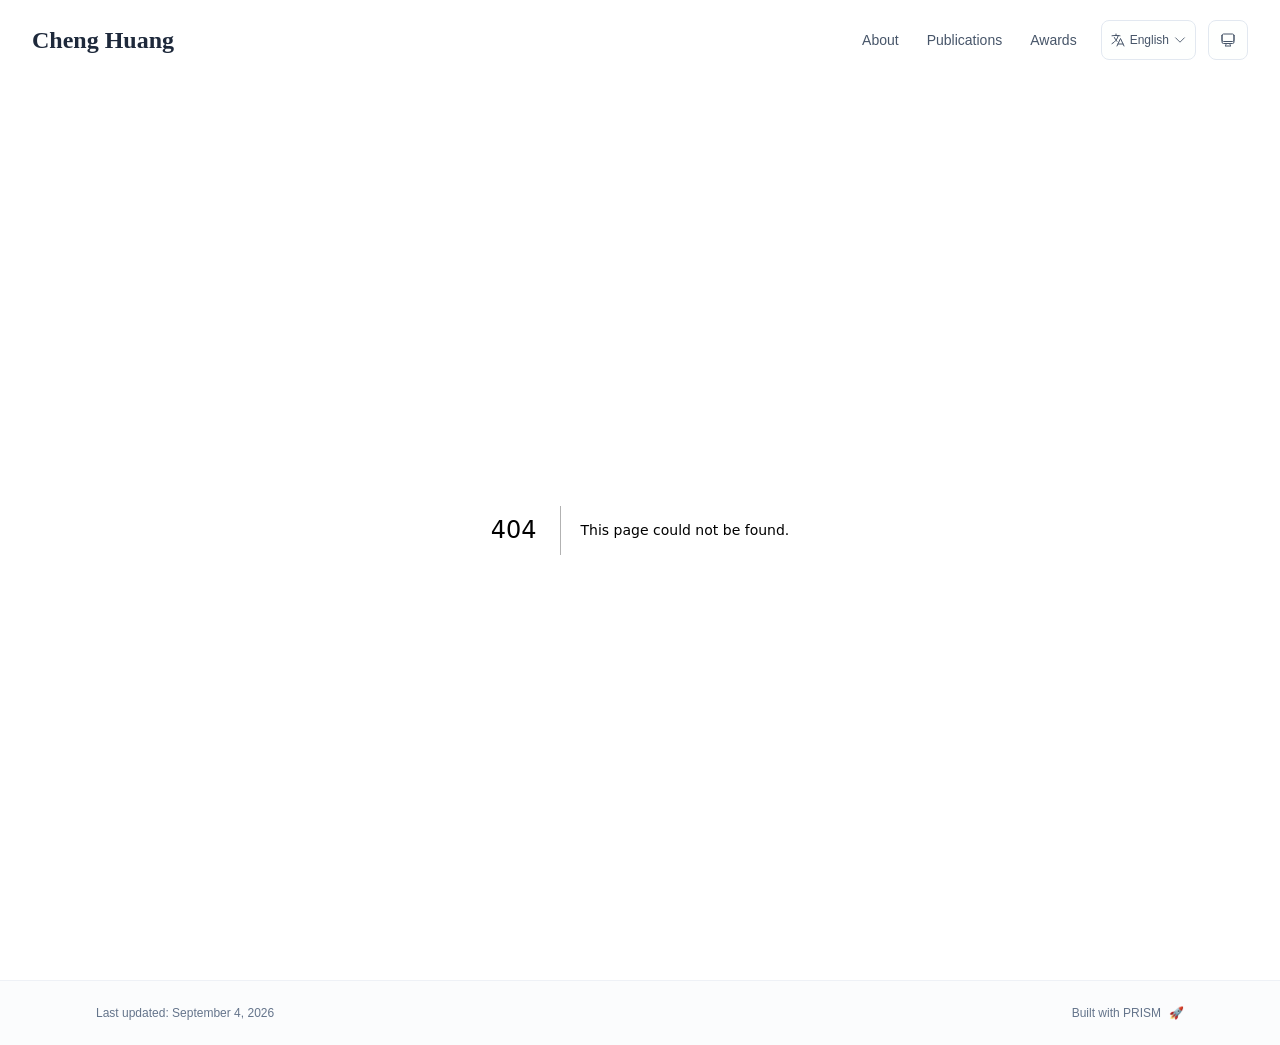
==== commit d9e44a0d: "Update homepage profile" ====
--- a/404/index.html
+++ b/404/index.html
@@ -1,4 +1,4 @@
-<!DOCTYPE html><html lang="en" class="scroll-smooth"><head><meta charSet="utf-8"/><meta name="viewport" content="width=device-width, initial-scale=1"/><link rel="stylesheet" href="/_next/static/css/220751dcb2cdf23d.css" data-precedence="next"/><link rel="preload" as="script" fetchPriority="low" href="/_next/static/chunks/webpack-af78f5c2c11af041.js"/><script src="/_next/static/chunks/4bd1b696-70b6d399998de86a.js" async=""></script><script src="/_next/static/chunks/684-5aaa8290a129f299.js" async=""></script><script src="/_next/static/chunks/main-app-87412dd35eee5a07.js" async=""></script><script src="/_next/static/chunks/461-a9a5d7b05a71d978.js" async=""></script><script src="/_next/static/chunks/874-6cc630662f3664af.js" async=""></script><script src="/_next/static/chunks/291-e39730cc9327e39b.js" async=""></script><script src="/_next/static/chunks/app/layout-2a37841932ccb7a7.js" async=""></script><meta name="robots" content="noindex"/><title>404: This page could not be found.</title><link rel="icon" href="/favicon.svg" type="image/svg+xml"/><link rel="dns-prefetch" href="https://jialeliu.com"/><link rel="preconnect" href="https://jialeliu.com" crossorigin=""/><link rel="preload" as="font" type="font/woff2" href="https://jialeliu.com/fonts/georgiab.woff2" crossorigin=""/><script>
+<!DOCTYPE html><html lang="zh" class="scroll-smooth"><head><meta charSet="utf-8"/><meta name="viewport" content="width=device-width, initial-scale=1"/><link rel="stylesheet" href="/_next/static/css/220751dcb2cdf23d.css" data-precedence="next"/><link rel="preload" as="script" fetchPriority="low" href="/_next/static/chunks/webpack-af78f5c2c11af041.js"/><script src="/_next/static/chunks/4bd1b696-70b6d399998de86a.js" async=""></script><script src="/_next/static/chunks/684-5aaa8290a129f299.js" async=""></script><script src="/_next/static/chunks/main-app-87412dd35eee5a07.js" async=""></script><script src="/_next/static/chunks/461-a9a5d7b05a71d978.js" async=""></script><script src="/_next/static/chunks/874-6cc630662f3664af.js" async=""></script><script src="/_next/static/chunks/291-e39730cc9327e39b.js" async=""></script><script src="/_next/static/chunks/app/layout-6658cb79bccc46fa.js" async=""></script><meta name="robots" content="noindex"/><title>404: This page could not be found.</title><link rel="icon" href="/favicon.svg" type="image/svg+xml"/><link rel="dns-prefetch" href="https://jialeliu.com"/><link rel="preconnect" href="https://jialeliu.com" crossorigin=""/><link rel="preload" as="font" type="font/woff2" href="https://jialeliu.com/fonts/georgiab.woff2" crossorigin=""/><script>
               try {
                 const theme = localStorage.getItem('theme-storage');
                 const parsed = theme ? JSON.parse(theme) : null;
@@ -15,7 +15,7 @@
               }
             </script><script>
     try {
-      const cfg = {"enabled":true,"locales":["zh","en"],"defaultLocale":"en","mode":"auto","fixedLocale":"en","persist":true,"switcher":true,"labels":{"zh":"中文","en":"English"}};
+      const cfg = {"enabled":true,"locales":["zh","en"],"defaultLocale":"zh","mode":"auto","fixedLocale":"zh","persist":true,"switcher":true,"labels":{"zh":"中文","en":"English"}};
       const storageKey = 'locale-storage';
       const normalize = (value) => typeof value === 'string' ? value.trim().replace('_', '-').toLowerCase() : '';
       const matchLocale = (candidate) => {
@@ -56,7 +56,7 @@
       }
     } catch (e) {
       const root = document.documentElement;
-      root.lang = 'en';
-      root.setAttribute('data-locale', 'en');
+      root.lang = 'zh';
+      root.setAttribute('data-locale', 'zh');
     }
-  </script><title>Jiale Liu</title><meta name="description" content="PhD student at the University of Example."/><meta name="author" content="Jiale Liu"/><meta name="keywords" content="Jiale Liu,PhD,Research,University of Example"/><meta name="creator" content="Jiale Liu"/><meta name="publisher" content="Jiale Liu"/><meta property="og:title" content="Jiale Liu"/><meta property="og:description" content="PhD student at the University of Example."/><meta property="og:site_name" content="Jiale Liu&#x27;s Academic Website"/><meta property="og:locale" content="en_US"/><meta property="og:type" content="website"/><meta name="twitter:card" content="summary"/><meta name="twitter:title" content="Jiale Liu"/><meta name="twitter:description" content="PhD student at the University of Example."/><link rel="icon" href="/favicon.svg"/><script>document.querySelectorAll('body link[rel="icon"], body link[rel="apple-touch-icon"]').forEach(el => document.head.appendChild(el))</script><script src="/_next/static/chunks/polyfills-42372ed130431b0a.js" noModule=""></script></head><body class="font-sans antialiased"><div style="visibility:hidden"><nav class="fixed top-0 left-0 right-0 z-50" data-headlessui-state=""><div class="transition-all duration-300 ease-out bg-transparent" style="transform:translateY(-100px)"><div class="max-w-7xl mx-auto px-4 sm:px-6 lg:px-8"><div class="flex justify-between items-center h-16 lg:h-20"><div class="flex-shrink-0" tabindex="0"><a class="text-xl lg:text-2xl font-serif font-semibold text-primary hover:text-accent transition-colors duration-200" href="/">Jiale Liu</a></div><div class="hidden lg:block"><div class="ml-10 flex items-center space-x-3"><div class="relative flex items-baseline space-x-1"><a data-nav-href="/" class="relative px-3 py-2 text-sm font-medium rounded-lg transition-colors duration-150 text-neutral-600" href="/">About</a><a data-nav-href="/publications" class="relative px-3 py-2 text-sm font-medium rounded-lg transition-colors duration-150 text-neutral-600" href="/publications/">Publications</a><a data-nav-href="/teaching" class="relative px-3 py-2 text-sm font-medium rounded-lg transition-colors duration-150 text-neutral-600" href="/teaching/">Teaching</a><a data-nav-href="/awards" class="relative px-3 py-2 text-sm font-medium rounded-lg transition-colors duration-150 text-neutral-600" href="/awards/">Awards</a><a data-nav-href="/services" class="relative px-3 py-2 text-sm font-medium rounded-lg transition-colors duration-150 text-neutral-600" href="/services/">Services</a><a data-nav-href="/cv" class="relative px-3 py-2 text-sm font-medium rounded-lg transition-colors duration-150 text-neutral-600" href="/cv/">CV</a></div><div class="flex items-center justify-center w-14 h-10 rounded-lg border border-neutral-200 dark:border-[rgba(148,163,184,0.24)] bg-background dark:bg-neutral-800"><div class="w-6 h-4 rounded bg-neutral-300 animate-pulse"></div></div><div class="flex items-center justify-center w-10 h-10 rounded-lg border border-neutral-200 dark:border-[rgba(148,163,184,0.24)] bg-background dark:bg-neutral-800"><div class="w-4 h-4 rounded-full bg-neutral-300 animate-pulse"></div></div></div></div><div class="lg:hidden flex items-center space-x-2"><div class="flex items-center justify-center w-14 h-10 rounded-lg border border-neutral-200 dark:border-[rgba(148,163,184,0.24)] bg-background dark:bg-neutral-800"><div class="w-6 h-4 rounded bg-neutral-300 animate-pulse"></div></div><div class="flex items-center justify-center w-10 h-10 rounded-lg border border-neutral-200 dark:border-[rgba(148,163,184,0.24)] bg-background dark:bg-neutral-800"><div class="w-4 h-4 rounded-full bg-neutral-300 animate-pulse"></div></div><button class="inline-flex items-center justify-center p-2 rounded-md text-neutral-600 hover:text-primary hover:bg-neutral-100 dark:hover:bg-neutral-800 focus:outline-none focus:ring-2 focus:ring-inset focus:ring-accent transition-colors duration-200" id="headlessui-disclosure-button-«R7pdb»" type="button" aria-expanded="false" data-headlessui-state=""><span class="sr-only">Open main menu</span><div><svg xmlns="http://www.w3.org/2000/svg" fill="none" viewBox="0 0 24 24" stroke-width="1.5" stroke="currentColor" aria-hidden="true" data-slot="icon" class="block h-6 w-6"><path stroke-linecap="round" stroke-linejoin="round" d="M3.75 6.75h16.5M3.75 12h16.5m-16.5 5.25h16.5"></path></svg></div></button></div></div></div></div></nav><main class="min-h-screen pt-16 lg:pt-20"><div style="font-family:system-ui,&quot;Segoe UI&quot;,Roboto,Helvetica,Arial,sans-serif,&quot;Apple Color Emoji&quot;,&quot;Segoe UI Emoji&quot;;height:100vh;text-align:center;display:flex;flex-direction:column;align-items:center;justify-content:center"><div><style>body{color:#000;background:#fff;margin:0}.next-error-h1{border-right:1px solid rgba(0,0,0,.3)}@media (prefers-color-scheme:dark){body{color:#fff;background:#000}.next-error-h1{border-right:1px solid rgba(255,255,255,.3)}}</style><h1 class="next-error-h1" style="display:inline-block;margin:0 20px 0 0;padding:0 23px 0 0;font-size:24px;font-weight:500;vertical-align:top;line-height:49px">404</h1><div style="display:inline-block"><h2 style="font-size:14px;font-weight:400;line-height:49px;margin:0">This page could not be found.</h2></div></div></div><!--$--><!--/$--><!--$--><!--/$--></main><footer class="border-t border-neutral-200/50 bg-neutral-50/50 dark:bg-neutral-900/50 dark:border-neutral-700/50"><div class="max-w-6xl mx-auto px-4 sm:px-6 lg:px-8 py-6"><div class="flex flex-col sm:flex-row justify-between items-center gap-2"><p class="text-xs text-neutral-500">Last updated<!-- -->: <!-- -->November 18, 2025</p><p class="text-xs text-neutral-500 flex items-center"><a href="https://github.com/xyjoey/PRISM" target="_blank" rel="noopener noreferrer">Built with PRISM</a><span class="ml-2">🚀</span></p></div></div></footer></div><script src="/_next/static/chunks/webpack-af78f5c2c11af041.js" async=""></script><script>(self.__next_f=self.__next_f||[]).push([0])</script><script>self.__next_f.push([1,"1:\"$Sreact.fragment\"\n3:I[3719,[\"461\",\"static/chunks/461-a9a5d7b05a71d978.js\",\"874\",\"static/chunks/874-6cc630662f3664af.js\",\"291\",\"static/chunks/291-e39730cc9327e39b.js\",\"177\",\"static/chunks/app/layout-2a37841932ccb7a7.js\"],\"ThemeProvider\"]\n4:I[310,[\"461\",\"static/chunks/461-a9a5d7b05a71d978.js\",\"874\",\"static/chunks/874-6cc630662f3664af.js\",\"291\",\"static/chunks/291-e39730cc9327e39b.js\",\"177\",\"static/chunks/app/layout-2a37841932ccb7a7.js\"],\"LocaleProvider\"]\n5:I[4574,[\"461\",\"static/chunks/461-a9a5d7b05a71d978.js\",\"874\",\"static/chunks/874-6cc630662f3664af.js\",\"291\",\"static/chunks/291-e39730cc9327e39b.js\",\"177\",\"static/chunks/app/layout-2a37841932ccb7a7.js\"],\"default\"]\n6:I[7555,[],\"\"]\n7:I[1295,[],\"\"]\n8:I[2548,[\"461\",\"static/chunks/461-a9a5d7b05a71d978.js\",\"874\",\"static/chunks/874-6cc630662f3664af.js\",\"291\",\"static/chunks/291-e39730cc9327e39b.js\",\"177\",\"static/chunks/app/layout-2a37841932ccb7a7.js\"],\"default\"]\n9:I[9665,[],\"MetadataBoundary\"]\nb:I[9665,[],\"OutletBoundary\"]\ne:I[4911,[],\"AsyncMetadataOutlet\"]\n10:I[9665,[],\"ViewportBoundary\"]\n12:I[6614,[],\"\"]\n:HL[\"/_next/static/css/220751dcb2cdf23d.css\",\"style\"]\n2:T5d7,\n    try {\n      const cfg = {\"enabled\":true,\"locales\":[\"zh\",\"en\"],\"defaultLocale\":\"en\",\"mode\":\"auto\",\"fixedLocale\":\"en\",\"persist\":true,\"switcher\":true,\"labels\":{\"zh\":\"中文\",\"en\":\"English\"}};\n      const storageKey = 'locale-storage';\n      const normalize = (value) =\u003e typeof value === 'string' ? value.trim().replace('_', '-').toLowerCase() : '';\n      const matchLocale = (candidate) =\u003e {\n        const normalized = normalize(candidate);\n        if (!normalized) return null;\n        if (cfg.locales.includes(normalized)) return normalized;\n        const language = normalized.split('-')[0];\n        if (cfg.locales.includes(language)) return language;\n        return null;\n      };\n\n      let resolved = null;\n\n      if (!cfg.enabled) {\n        resolved = cfg.defaultLocale;\n      } else if (cfg.persist) {\n        resolved = matchLocale(localStorage.getItem(storageKey));\n      }\n\n      if (!resolved) {\n        if ("])</script><script>self.__next_f.push([1,"cfg.mode === 'fixed') {\n          resolved = cfg.fixedLocale;\n        } else {\n          resolved = matchLocale(navigator.language);\n        }\n      }\n\n      if (!resolved) {\n        resolved = cfg.defaultLocale;\n      }\n\n      const root = document.documentElement;\n      root.lang = resolved;\n      root.setAttribute('data-locale', resolved);\n\n      if (cfg.persist) {\n        localStorage.setItem(storageKey, resolved);\n      }\n    } catch (e) {\n      const root = document.documentElement;\n      root.lang = 'en';\n      root.setAttribute('data-locale', 'en');\n    }\n  "])</script><script>self.__next_f.push([1,"0:{\"P\":null,\"b\":\"rVW6NbPYIh2nFe7mIhRVP\",\"p\":\"\",\"c\":[\"\",\"_not-found\",\"\"],\"i\":false,\"f\":[[[\"\",{\"children\":[\"/_not-found\",{\"children\":[\"__PAGE__\",{}]}]},\"$undefined\",\"$undefined\",true],[\"\",[\"$\",\"$1\",\"c\",{\"children\":[[[\"$\",\"link\",\"0\",{\"rel\":\"stylesheet\",\"href\":\"/_next/static/css/220751dcb2cdf23d.css\",\"precedence\":\"next\",\"crossOrigin\":\"$undefined\",\"nonce\":\"$undefined\"}]],[\"$\",\"html\",null,{\"lang\":\"en\",\"className\":\"scroll-smooth\",\"suppressHydrationWarning\":true,\"children\":[[\"$\",\"head\",null,{\"children\":[[\"$\",\"link\",null,{\"rel\":\"icon\",\"href\":\"/favicon.svg\",\"type\":\"image/svg+xml\"}],[\"$\",\"link\",null,{\"rel\":\"dns-prefetch\",\"href\":\"https://jialeliu.com\"}],[\"$\",\"link\",null,{\"rel\":\"preconnect\",\"href\":\"https://jialeliu.com\",\"crossOrigin\":\"\"}],[\"$\",\"link\",null,{\"rel\":\"preload\",\"as\":\"font\",\"type\":\"font/woff2\",\"href\":\"https://jialeliu.com/fonts/georgiab.woff2\",\"crossOrigin\":\"\"}],[\"$\",\"script\",null,{\"dangerouslySetInnerHTML\":{\"__html\":\"\\n              try {\\n                const theme = localStorage.getItem('theme-storage');\\n                const parsed = theme ? JSON.parse(theme) : null;\\n                const setting = parsed?.state?.theme || 'system';\\n                const prefersDark = typeof window !== 'undefined' \u0026\u0026 window.matchMedia \u0026\u0026 window.matchMedia('(prefers-color-scheme: dark)').matches;\\n                const effective = setting === 'dark' ? 'dark' : (setting === 'light' ? 'light' : (prefersDark ? 'dark' : 'light'));\\n                var root = document.documentElement;\\n                root.classList.add(effective);\\n                root.setAttribute('data-theme', effective);\\n              } catch (e) {\\n                var root = document.documentElement;\\n                root.classList.add('light');\\n                root.setAttribute('data-theme', 'light');\\n              }\\n            \"}}],[\"$\",\"script\",null,{\"dangerouslySetInnerHTML\":{\"__html\":\"$2\"}}]]}],[\"$\",\"body\",null,{\"className\":\"font-sans antialiased\",\"children\":[\"$\",\"$L3\",null,{\"children\":[\"$\",\"$L4\",null,{\"config\":{\"enabled\":true,\"locales\":[\"zh\",\"en\"],\"defaultLocale\":\"en\",\"mode\":\"auto\",\"fixedLocale\":\"en\",\"persist\":true,\"switcher\":true,\"labels\":{\"zh\":\"中文\",\"en\":\"English\"}},\"children\":[[\"$\",\"$L5\",null,{\"items\":[{\"title\":\"About\",\"type\":\"page\",\"target\":\"about\",\"href\":\"/\"},{\"title\":\"Publications\",\"type\":\"page\",\"target\":\"publications\",\"href\":\"/publications\"},{\"title\":\"Teaching\",\"type\":\"page\",\"target\":\"teaching\",\"href\":\"/teaching\"},{\"title\":\"Awards\",\"type\":\"page\",\"target\":\"awards\",\"href\":\"/awards\"},{\"title\":\"Services\",\"type\":\"page\",\"target\":\"services\",\"href\":\"/services\"},{\"title\":\"CV\",\"type\":\"page\",\"target\":\"cv\",\"href\":\"/cv\"}],\"siteTitle\":\"Jiale Liu\",\"enableOnePageMode\":false,\"i18n\":\"$0:f:0:1:1:props:children:1:props:children:1:props:children:props:children:props:config\",\"itemsByLocale\":{\"zh\":[{\"title\":\"关于我\",\"type\":\"page\",\"target\":\"about\",\"href\":\"/\"},{\"title\":\"论文\",\"type\":\"page\",\"target\":\"publications\",\"href\":\"/publications\"},{\"title\":\"教学\",\"type\":\"page\",\"target\":\"teaching\",\"href\":\"/teaching\"},{\"title\":\"奖项\",\"type\":\"page\",\"target\":\"awards\",\"href\":\"/awards\"},{\"title\":\"服务\",\"type\":\"page\",\"target\":\"services\",\"href\":\"/services\"},{\"title\":\"简历\",\"type\":\"page\",\"target\":\"cv\",\"href\":\"/cv\"}],\"en\":[{\"title\":\"About\",\"type\":\"page\",\"target\":\"about\",\"href\":\"/\"},{\"title\":\"Publications\",\"type\":\"page\",\"target\":\"publications\",\"href\":\"/publications\"},{\"title\":\"Teaching\",\"type\":\"page\",\"target\":\"teaching\",\"href\":\"/teaching\"},{\"title\":\"Awards\",\"type\":\"page\",\"target\":\"awards\",\"href\":\"/awards\"},{\"title\":\"Services\",\"type\":\"page\",\"target\":\"services\",\"href\":\"/services\"},{\"title\":\"CV\",\"type\":\"page\",\"target\":\"cv\",\"href\":\"/cv\"}]},\"siteTitleByLocale\":{\"zh\":\"刘嘉乐\",\"en\":\"Jiale Liu\"}}],[\"$\",\"main\",null,{\"className\":\"min-h-screen pt-16 lg:pt-20\",\"children\":[\"$\",\"$L6\",null,{\"parallelRouterKey\":\"children\",\"error\":\"$undefined\",\"errorStyles\":\"$undefined\",\"errorScripts\":\"$undefined\",\"template\":[\"$\",\"$L7\",null,{}],\"templateStyles\":\"$undefined\",\"templateScripts\":\"$undefined\",\"notFound\":[[[\"$\",\"title\",null,{\"children\":\"404: This page could not be found.\"}],[\"$\",\"div\",null,{\"style\":{\"fontFamily\":\"system-ui,\\\"Segoe UI\\\",Roboto,Helvetica,Arial,sans-serif,\\\"Apple Color Emoji\\\",\\\"Segoe UI Emoji\\\"\",\"height\":\"100vh\",\"textAlign\":\"center\",\"display\":\"flex\",\"flexDirection\":\"column\",\"alignItems\":\"center\",\"justifyContent\":\"center\"},\"children\":[\"$\",\"div\",null,{\"children\":[[\"$\",\"style\",null,{\"dangerouslySetInnerHTML\":{\"__html\":\"body{color:#000;background:#fff;margin:0}.next-error-h1{border-right:1px solid rgba(0,0,0,.3)}@media (prefers-color-scheme:dark){body{color:#fff;background:#000}.next-error-h1{border-right:1px solid rgba(255,255,255,.3)}}\"}}],[\"$\",\"h1\",null,{\"className\":\"next-error-h1\",\"style\":{\"display\":\"inline-block\",\"margin\":\"0 20px 0 0\",\"padding\":\"0 23px 0 0\",\"fontSize\":24,\"fontWeight\":500,\"verticalAlign\":\"top\",\"lineHeight\":\"49px\"},\"children\":404}],[\"$\",\"div\",null,{\"style\":{\"display\":\"inline-block\"},\"children\":[\"$\",\"h2\",null,{\"style\":{\"fontSize\":14,\"fontWeight\":400,\"lineHeight\":\"49px\",\"margin\":0},\"children\":\"This page could not be found.\"}]}]]}]}]],[]],\"forbidden\":\"$undefined\",\"unauthorized\":\"$undefined\"}]}],[\"$\",\"$L8\",null,{\"lastUpdated\":\"November 18, 2025\",\"lastUpdatedByLocale\":{\"zh\":\"2025年11月18日\",\"en\":\"November 18, 2025\"},\"defaultLocale\":\"en\"}]]}]}]}]]}]]}],{\"children\":[\"/_not-found\",[\"$\",\"$1\",\"c\",{\"children\":[null,[\"$\",\"$L6\",null,{\"parallelRouterKey\":\"children\",\"error\":\"$undefined\",\"errorStyles\":\"$undefined\",\"errorScripts\":\"$undefined\",\"template\":[\"$\",\"$L7\",null,{}],\"templateStyles\":\"$undefined\",\"templateScripts\":\"$undefined\",\"notFound\":\"$undefined\",\"forbidden\":\"$undefined\",\"unauthorized\":\"$undefined\"}]]}],{\"children\":[\"__PAGE__\",[\"$\",\"$1\",\"c\",{\"children\":[[[\"$\",\"title\",null,{\"children\":\"404: This page could not be found.\"}],[\"$\",\"div\",null,{\"style\":\"$0:f:0:1:1:props:children:1:props:children:1:props:children:props:children:props:children:1:props:children:props:notFound:0:1:props:style\",\"children\":[\"$\",\"div\",null,{\"children\":[[\"$\",\"style\",null,{\"dangerouslySetInnerHTML\":{\"__html\":\"body{color:#000;background:#fff;margin:0}.next-error-h1{border-right:1px solid rgba(0,0,0,.3)}@media (prefers-color-scheme:dark){body{color:#fff;background:#000}.next-error-h1{border-right:1px solid rgba(255,255,255,.3)}}\"}}],[\"$\",\"h1\",null,{\"className\":\"next-error-h1\",\"style\":\"$0:f:0:1:1:props:children:1:props:children:1:props:children:props:children:props:children:1:props:children:props:notFound:0:1:props:children:props:children:1:props:style\",\"children\":404}],[\"$\",\"div\",null,{\"style\":\"$0:f:0:1:1:props:children:1:props:children:1:props:children:props:children:props:children:1:props:children:props:notFound:0:1:props:children:props:children:2:props:style\",\"children\":[\"$\",\"h2\",null,{\"style\":\"$0:f:0:1:1:props:children:1:props:children:1:props:children:props:children:props:children:1:props:children:props:notFound:0:1:props:children:props:children:2:props:children:props:style\",\"children\":\"This page could not be found.\"}]}]]}]}]],[\"$\",\"$L9\",null,{\"children\":\"$La\"}],null,[\"$\",\"$Lb\",null,{\"children\":[\"$Lc\",\"$Ld\",[\"$\",\"$Le\",null,{\"promise\":\"$@f\"}]]}]]}],{},null,false]},null,false]},null,false],[\"$\",\"$1\",\"h\",{\"children\":[[\"$\",\"meta\",null,{\"name\":\"robots\",\"content\":\"noindex\"}],[\"$\",\"$1\",\"uyOPZUGSrA6mYssH93wKf\",{\"children\":[[\"$\",\"$L10\",null,{\"children\":\"$L11\"}],null]}],null]}],false]],\"m\":\"$undefined\",\"G\":[\"$12\",\"$undefined\"],\"s\":false,\"S\":true}\n"])</script><script>self.__next_f.push([1,"13:\"$Sreact.suspense\"\n14:I[4911,[],\"AsyncMetadata\"]\na:[\"$\",\"$13\",null,{\"fallback\":null,\"children\":[\"$\",\"$L14\",null,{\"promise\":\"$@15\"}]}]\n"])</script><script>self.__next_f.push([1,"d:null\n"])</script><script>self.__next_f.push([1,"11:[[\"$\",\"meta\",\"0\",{\"charSet\":\"utf-8\"}],[\"$\",\"meta\",\"1\",{\"name\":\"viewport\",\"content\":\"width=device-width, initial-scale=1\"}]]\nc:null\n"])</script><script>self.__next_f.push([1,"15:{\"metadata\":[[\"$\",\"title\",\"0\",{\"children\":\"Jiale Liu\"}],[\"$\",\"meta\",\"1\",{\"name\":\"description\",\"content\":\"PhD student at the University of Example.\"}],[\"$\",\"meta\",\"2\",{\"name\":\"author\",\"content\":\"Jiale Liu\"}],[\"$\",\"meta\",\"3\",{\"name\":\"keywords\",\"content\":\"Jiale Liu,PhD,Research,University of Example\"}],[\"$\",\"meta\",\"4\",{\"name\":\"creator\",\"content\":\"Jiale Liu\"}],[\"$\",\"meta\",\"5\",{\"name\":\"publisher\",\"content\":\"Jiale Liu\"}],[\"$\",\"meta\",\"6\",{\"property\":\"og:title\",\"content\":\"Jiale Liu\"}],[\"$\",\"meta\",\"7\",{\"property\":\"og:description\",\"content\":\"PhD student at the University of Example.\"}],[\"$\",\"meta\",\"8\",{\"property\":\"og:site_name\",\"content\":\"Jiale Liu's Academic Website\"}],[\"$\",\"meta\",\"9\",{\"property\":\"og:locale\",\"content\":\"en_US\"}],[\"$\",\"meta\",\"10\",{\"property\":\"og:type\",\"content\":\"website\"}],[\"$\",\"meta\",\"11\",{\"name\":\"twitter:card\",\"content\":\"summary\"}],[\"$\",\"meta\",\"12\",{\"name\":\"twitter:title\",\"content\":\"Jiale Liu\"}],[\"$\",\"meta\",\"13\",{\"name\":\"twitter:description\",\"content\":\"PhD student at the University of Example.\"}],[\"$\",\"link\",\"14\",{\"rel\":\"icon\",\"href\":\"/favicon.svg\"}]],\"error\":null,\"digest\":\"$undefined\"}\nf:{\"metadata\":\"$15:metadata\",\"error\":null,\"digest\":\"$undefined\"}\n"])</script></body></html>+  </script><title>Cheng Huang</title><meta name="description" content="Graduate student at Xidian University."/><meta name="author" content="Cheng Huang"/><meta name="keywords" content="Cheng Huang,PhD,Research,Xidian University"/><meta name="creator" content="Cheng Huang"/><meta name="publisher" content="Cheng Huang"/><meta property="og:title" content="Cheng Huang"/><meta property="og:description" content="Graduate student at Xidian University."/><meta property="og:site_name" content="Cheng Huang&#x27;s Academic Website"/><meta property="og:locale" content="zh_CN"/><meta property="og:type" content="website"/><meta name="twitter:card" content="summary"/><meta name="twitter:title" content="Cheng Huang"/><meta name="twitter:description" content="Graduate student at Xidian University."/><link rel="icon" href="/favicon.svg"/><script>document.querySelectorAll('body link[rel="icon"], body link[rel="apple-touch-icon"]').forEach(el => document.head.appendChild(el))</script><script src="/_next/static/chunks/polyfills-42372ed130431b0a.js" noModule=""></script></head><body class="font-sans antialiased"><div style="visibility:hidden"><nav class="fixed top-0 left-0 right-0 z-50" data-headlessui-state=""><div class="transition-all duration-300 ease-out bg-transparent" style="transform:translateY(-100px)"><div class="max-w-7xl mx-auto px-4 sm:px-6 lg:px-8"><div class="flex justify-between items-center h-16 lg:h-20"><div class="flex-shrink-0" tabindex="0"><a class="text-xl lg:text-2xl font-serif font-semibold text-primary hover:text-accent transition-colors duration-200" href="/">Cheng Huang</a></div><div class="hidden lg:block"><div class="ml-10 flex items-center space-x-3"><div class="relative flex items-baseline space-x-1"><a data-nav-href="/" class="relative px-3 py-2 text-sm font-medium rounded-lg transition-colors duration-150 text-neutral-600" href="/">About</a><a data-nav-href="/publications" class="relative px-3 py-2 text-sm font-medium rounded-lg transition-colors duration-150 text-neutral-600" href="/publications/">Publications</a><a data-nav-href="/awards" class="relative px-3 py-2 text-sm font-medium rounded-lg transition-colors duration-150 text-neutral-600" href="/awards/">Awards</a></div><div class="flex items-center justify-center w-14 h-10 rounded-lg border border-neutral-200 dark:border-[rgba(148,163,184,0.24)] bg-background dark:bg-neutral-800"><div class="w-6 h-4 rounded bg-neutral-300 animate-pulse"></div></div><div class="flex items-center justify-center w-10 h-10 rounded-lg border border-neutral-200 dark:border-[rgba(148,163,184,0.24)] bg-background dark:bg-neutral-800"><div class="w-4 h-4 rounded-full bg-neutral-300 animate-pulse"></div></div></div></div><div class="lg:hidden flex items-center space-x-2"><div class="flex items-center justify-center w-14 h-10 rounded-lg border border-neutral-200 dark:border-[rgba(148,163,184,0.24)] bg-background dark:bg-neutral-800"><div class="w-6 h-4 rounded bg-neutral-300 animate-pulse"></div></div><div class="flex items-center justify-center w-10 h-10 rounded-lg border border-neutral-200 dark:border-[rgba(148,163,184,0.24)] bg-background dark:bg-neutral-800"><div class="w-4 h-4 rounded-full bg-neutral-300 animate-pulse"></div></div><button class="inline-flex items-center justify-center p-2 rounded-md text-neutral-600 hover:text-primary hover:bg-neutral-100 dark:hover:bg-neutral-800 focus:outline-none focus:ring-2 focus:ring-inset focus:ring-accent transition-colors duration-200" id="headlessui-disclosure-button-«R7pdb»" type="button" aria-expanded="false" data-headlessui-state=""><span class="sr-only">Open main menu</span><div><svg xmlns="http://www.w3.org/2000/svg" fill="none" viewBox="0 0 24 24" stroke-width="1.5" stroke="currentColor" aria-hidden="true" data-slot="icon" class="block h-6 w-6"><path stroke-linecap="round" stroke-linejoin="round" d="M3.75 6.75h16.5M3.75 12h16.5m-16.5 5.25h16.5"></path></svg></div></button></div></div></div></div></nav><main class="min-h-screen pt-16 lg:pt-20"><div style="font-family:system-ui,&quot;Segoe UI&quot;,Roboto,Helvetica,Arial,sans-serif,&quot;Apple Color Emoji&quot;,&quot;Segoe UI Emoji&quot;;height:100vh;text-align:center;display:flex;flex-direction:column;align-items:center;justify-content:center"><div><style>body{color:#000;background:#fff;margin:0}.next-error-h1{border-right:1px solid rgba(0,0,0,.3)}@media (prefers-color-scheme:dark){body{color:#fff;background:#000}.next-error-h1{border-right:1px solid rgba(255,255,255,.3)}}</style><h1 class="next-error-h1" style="display:inline-block;margin:0 20px 0 0;padding:0 23px 0 0;font-size:24px;font-weight:500;vertical-align:top;line-height:49px">404</h1><div style="display:inline-block"><h2 style="font-size:14px;font-weight:400;line-height:49px;margin:0">This page could not be found.</h2></div></div></div><!--$--><!--/$--><!--$--><!--/$--></main><footer class="border-t border-neutral-200/50 bg-neutral-50/50 dark:bg-neutral-900/50 dark:border-neutral-700/50"><div class="max-w-6xl mx-auto px-4 sm:px-6 lg:px-8 py-6"><div class="flex flex-col sm:flex-row justify-between items-center gap-2"><p class="text-xs text-neutral-500">Last updated<!-- -->: <!-- -->September 4, 2026</p><p class="text-xs text-neutral-500 flex items-center"><a href="https://github.com/xyjoey/PRISM" target="_blank" rel="noopener noreferrer">Built with PRISM</a><span class="ml-2">🚀</span></p></div></div></footer></div><script src="/_next/static/chunks/webpack-af78f5c2c11af041.js" async=""></script><script>(self.__next_f=self.__next_f||[]).push([0])</script><script>self.__next_f.push([1,"1:\"$Sreact.fragment\"\n3:I[3719,[\"461\",\"static/chunks/461-a9a5d7b05a71d978.js\",\"874\",\"static/chunks/874-6cc630662f3664af.js\",\"291\",\"static/chunks/291-e39730cc9327e39b.js\",\"177\",\"static/chunks/app/layout-6658cb79bccc46fa.js\"],\"ThemeProvider\"]\n4:I[310,[\"461\",\"static/chunks/461-a9a5d7b05a71d978.js\",\"874\",\"static/chunks/874-6cc630662f3664af.js\",\"291\",\"static/chunks/291-e39730cc9327e39b.js\",\"177\",\"static/chunks/app/layout-6658cb79bccc46fa.js\"],\"LocaleProvider\"]\n5:I[4574,[\"461\",\"static/chunks/461-a9a5d7b05a71d978.js\",\"874\",\"static/chunks/874-6cc630662f3664af.js\",\"291\",\"static/chunks/291-e39730cc9327e39b.js\",\"177\",\"static/chunks/app/layout-6658cb79bccc46fa.js\"],\"default\"]\n6:I[7555,[],\"\"]\n7:I[1295,[],\"\"]\n8:I[2548,[\"461\",\"static/chunks/461-a9a5d7b05a71d978.js\",\"874\",\"static/chunks/874-6cc630662f3664af.js\",\"291\",\"static/chunks/291-e39730cc9327e39b.js\",\"177\",\"static/chunks/app/layout-6658cb79bccc46fa.js\"],\"default\"]\n9:I[9665,[],\"MetadataBoundary\"]\nb:I[9665,[],\"OutletBoundary\"]\ne:I[4911,[],\"AsyncMetadataOutlet\"]\n10:I[9665,[],\"ViewportBoundary\"]\n12:I[6614,[],\"\"]\n:HL[\"/_next/static/css/220751dcb2cdf23d.css\",\"style\"]\n2:T5d7,\n    try {\n      const cfg = {\"enabled\":true,\"locales\":[\"zh\",\"en\"],\"defaultLocale\":\"zh\",\"mode\":\"auto\",\"fixedLocale\":\"zh\",\"persist\":true,\"switcher\":true,\"labels\":{\"zh\":\"中文\",\"en\":\"English\"}};\n      const storageKey = 'locale-storage';\n      const normalize = (value) =\u003e typeof value === 'string' ? value.trim().replace('_', '-').toLowerCase() : '';\n      const matchLocale = (candidate) =\u003e {\n        const normalized = normalize(candidate);\n        if (!normalized) return null;\n        if (cfg.locales.includes(normalized)) return normalized;\n        const language = normalized.split('-')[0];\n        if (cfg.locales.includes(language)) return language;\n        return null;\n      };\n\n      let resolved = null;\n\n      if (!cfg.enabled) {\n        resolved = cfg.defaultLocale;\n      } else if (cfg.persist) {\n        resolved = matchLocale(localStorage.getItem(storageKey));\n      }\n\n      if (!resolved) {\n        if ("])</script><script>self.__next_f.push([1,"cfg.mode === 'fixed') {\n          resolved = cfg.fixedLocale;\n        } else {\n          resolved = matchLocale(navigator.language);\n        }\n      }\n\n      if (!resolved) {\n        resolved = cfg.defaultLocale;\n      }\n\n      const root = document.documentElement;\n      root.lang = resolved;\n      root.setAttribute('data-locale', resolved);\n\n      if (cfg.persist) {\n        localStorage.setItem(storageKey, resolved);\n      }\n    } catch (e) {\n      const root = document.documentElement;\n      root.lang = 'zh';\n      root.setAttribute('data-locale', 'zh');\n    }\n  "])</script><script>self.__next_f.push([1,"0:{\"P\":null,\"b\":\"f0HqjtVRJYoyU3g9Oxq9f\",\"p\":\"\",\"c\":[\"\",\"_not-found\",\"\"],\"i\":false,\"f\":[[[\"\",{\"children\":[\"/_not-found\",{\"children\":[\"__PAGE__\",{}]}]},\"$undefined\",\"$undefined\",true],[\"\",[\"$\",\"$1\",\"c\",{\"children\":[[[\"$\",\"link\",\"0\",{\"rel\":\"stylesheet\",\"href\":\"/_next/static/css/220751dcb2cdf23d.css\",\"precedence\":\"next\",\"crossOrigin\":\"$undefined\",\"nonce\":\"$undefined\"}]],[\"$\",\"html\",null,{\"lang\":\"zh\",\"className\":\"scroll-smooth\",\"suppressHydrationWarning\":true,\"children\":[[\"$\",\"head\",null,{\"children\":[[\"$\",\"link\",null,{\"rel\":\"icon\",\"href\":\"/favicon.svg\",\"type\":\"image/svg+xml\"}],[\"$\",\"link\",null,{\"rel\":\"dns-prefetch\",\"href\":\"https://jialeliu.com\"}],[\"$\",\"link\",null,{\"rel\":\"preconnect\",\"href\":\"https://jialeliu.com\",\"crossOrigin\":\"\"}],[\"$\",\"link\",null,{\"rel\":\"preload\",\"as\":\"font\",\"type\":\"font/woff2\",\"href\":\"https://jialeliu.com/fonts/georgiab.woff2\",\"crossOrigin\":\"\"}],[\"$\",\"script\",null,{\"dangerouslySetInnerHTML\":{\"__html\":\"\\n              try {\\n                const theme = localStorage.getItem('theme-storage');\\n                const parsed = theme ? JSON.parse(theme) : null;\\n                const setting = parsed?.state?.theme || 'system';\\n                const prefersDark = typeof window !== 'undefined' \u0026\u0026 window.matchMedia \u0026\u0026 window.matchMedia('(prefers-color-scheme: dark)').matches;\\n                const effective = setting === 'dark' ? 'dark' : (setting === 'light' ? 'light' : (prefersDark ? 'dark' : 'light'));\\n                var root = document.documentElement;\\n                root.classList.add(effective);\\n                root.setAttribute('data-theme', effective);\\n              } catch (e) {\\n                var root = document.documentElement;\\n                root.classList.add('light');\\n                root.setAttribute('data-theme', 'light');\\n              }\\n            \"}}],[\"$\",\"script\",null,{\"dangerouslySetInnerHTML\":{\"__html\":\"$2\"}}]]}],[\"$\",\"body\",null,{\"className\":\"font-sans antialiased\",\"children\":[\"$\",\"$L3\",null,{\"children\":[\"$\",\"$L4\",null,{\"config\":{\"enabled\":true,\"locales\":[\"zh\",\"en\"],\"defaultLocale\":\"zh\",\"mode\":\"auto\",\"fixedLocale\":\"zh\",\"persist\":true,\"switcher\":true,\"labels\":{\"zh\":\"中文\",\"en\":\"English\"}},\"children\":[[\"$\",\"$L5\",null,{\"items\":[{\"title\":\"About\",\"type\":\"page\",\"target\":\"about\",\"href\":\"/\"},{\"title\":\"Publications\",\"type\":\"page\",\"target\":\"publications\",\"href\":\"/publications\"},{\"title\":\"Awards\",\"type\":\"page\",\"target\":\"awards\",\"href\":\"/awards\"}],\"siteTitle\":\"Cheng Huang\",\"enableOnePageMode\":false,\"i18n\":\"$0:f:0:1:1:props:children:1:props:children:1:props:children:props:children:props:config\",\"itemsByLocale\":{\"zh\":[{\"title\":\"关于我\",\"type\":\"page\",\"target\":\"about\",\"href\":\"/\"},{\"title\":\"论文\",\"type\":\"page\",\"target\":\"publications\",\"href\":\"/publications\"},{\"title\":\"奖项\",\"type\":\"page\",\"target\":\"awards\",\"href\":\"/awards\"}],\"en\":[{\"title\":\"About\",\"type\":\"page\",\"target\":\"about\",\"href\":\"/\"},{\"title\":\"Publications\",\"type\":\"page\",\"target\":\"publications\",\"href\":\"/publications\"},{\"title\":\"Awards\",\"type\":\"page\",\"target\":\"awards\",\"href\":\"/awards\"}]},\"siteTitleByLocale\":{\"zh\":\"黄成\",\"en\":\"Cheng Huang\"}}],[\"$\",\"main\",null,{\"className\":\"min-h-screen pt-16 lg:pt-20\",\"children\":[\"$\",\"$L6\",null,{\"parallelRouterKey\":\"children\",\"error\":\"$undefined\",\"errorStyles\":\"$undefined\",\"errorScripts\":\"$undefined\",\"template\":[\"$\",\"$L7\",null,{}],\"templateStyles\":\"$undefined\",\"templateScripts\":\"$undefined\",\"notFound\":[[[\"$\",\"title\",null,{\"children\":\"404: This page could not be found.\"}],[\"$\",\"div\",null,{\"style\":{\"fontFamily\":\"system-ui,\\\"Segoe UI\\\",Roboto,Helvetica,Arial,sans-serif,\\\"Apple Color Emoji\\\",\\\"Segoe UI Emoji\\\"\",\"height\":\"100vh\",\"textAlign\":\"center\",\"display\":\"flex\",\"flexDirection\":\"column\",\"alignItems\":\"center\",\"justifyContent\":\"center\"},\"children\":[\"$\",\"div\",null,{\"children\":[[\"$\",\"style\",null,{\"dangerouslySetInnerHTML\":{\"__html\":\"body{color:#000;background:#fff;margin:0}.next-error-h1{border-right:1px solid rgba(0,0,0,.3)}@media (prefers-color-scheme:dark){body{color:#fff;background:#000}.next-error-h1{border-right:1px solid rgba(255,255,255,.3)}}\"}}],[\"$\",\"h1\",null,{\"className\":\"next-error-h1\",\"style\":{\"display\":\"inline-block\",\"margin\":\"0 20px 0 0\",\"padding\":\"0 23px 0 0\",\"fontSize\":24,\"fontWeight\":500,\"verticalAlign\":\"top\",\"lineHeight\":\"49px\"},\"children\":404}],[\"$\",\"div\",null,{\"style\":{\"display\":\"inline-block\"},\"children\":[\"$\",\"h2\",null,{\"style\":{\"fontSize\":14,\"fontWeight\":400,\"lineHeight\":\"49px\",\"margin\":0},\"children\":\"This page could not be found.\"}]}]]}]}]],[]],\"forbidden\":\"$undefined\",\"unauthorized\":\"$undefined\"}]}],[\"$\",\"$L8\",null,{\"lastUpdated\":\"September 4, 2026\",\"lastUpdatedByLocale\":{\"zh\":\"2026年9月4日\",\"en\":\"September 4, 2026\"},\"defaultLocale\":\"zh\"}]]}]}]}]]}]]}],{\"children\":[\"/_not-found\",[\"$\",\"$1\",\"c\",{\"children\":[null,[\"$\",\"$L6\",null,{\"parallelRouterKey\":\"children\",\"error\":\"$undefined\",\"errorStyles\":\"$undefined\",\"errorScripts\":\"$undefined\",\"template\":[\"$\",\"$L7\",null,{}],\"templateStyles\":\"$undefined\",\"templateScripts\":\"$undefined\",\"notFound\":\"$undefined\",\"forbidden\":\"$undefined\",\"unauthorized\":\"$undefined\"}]]}],{\"children\":[\"__PAGE__\",[\"$\",\"$1\",\"c\",{\"children\":[[[\"$\",\"title\",null,{\"children\":\"404: This page could not be found.\"}],[\"$\",\"div\",null,{\"style\":\"$0:f:0:1:1:props:children:1:props:children:1:props:children:props:children:props:children:1:props:children:props:notFound:0:1:props:style\",\"children\":[\"$\",\"div\",null,{\"children\":[[\"$\",\"style\",null,{\"dangerouslySetInnerHTML\":{\"__html\":\"body{color:#000;background:#fff;margin:0}.next-error-h1{border-right:1px solid rgba(0,0,0,.3)}@media (prefers-color-scheme:dark){body{color:#fff;background:#000}.next-error-h1{border-right:1px solid rgba(255,255,255,.3)}}\"}}],[\"$\",\"h1\",null,{\"className\":\"next-error-h1\",\"style\":\"$0:f:0:1:1:props:children:1:props:children:1:props:children:props:children:props:children:1:props:children:props:notFound:0:1:props:children:props:children:1:props:style\",\"children\":404}],[\"$\",\"div\",null,{\"style\":\"$0:f:0:1:1:props:children:1:props:children:1:props:children:props:children:props:children:1:props:children:props:notFound:0:1:props:children:props:children:2:props:style\",\"children\":[\"$\",\"h2\",null,{\"style\":\"$0:f:0:1:1:props:children:1:props:children:1:props:children:props:children:props:children:1:props:children:props:notFound:0:1:props:children:props:children:2:props:children:props:style\",\"children\":\"This page could not be found.\"}]}]]}]}]],[\"$\",\"$L9\",null,{\"children\":\"$La\"}],null,[\"$\",\"$Lb\",null,{\"children\":[\"$Lc\",\"$Ld\",[\"$\",\"$Le\",null,{\"promise\":\"$@f\"}]]}]]}],{},null,false]},null,false]},null,false],[\"$\",\"$1\",\"h\",{\"children\":[[\"$\",\"meta\",null,{\"name\":\"robots\",\"content\":\"noindex\"}],[\"$\",\"$1\",\"rL-kqJZtzxdHaKEjJy6PC\",{\"children\":[[\"$\",\"$L10\",null,{\"children\":\"$L11\"}],null]}],null]}],false]],\"m\":\"$undefined\",\"G\":[\"$12\",\"$undefined\"],\"s\":false,\"S\":true}\n"])</script><script>self.__next_f.push([1,"13:\"$Sreact.suspense\"\n14:I[4911,[],\"AsyncMetadata\"]\na:[\"$\",\"$13\",null,{\"fallback\":null,\"children\":[\"$\",\"$L14\",null,{\"promise\":\"$@15\"}]}]\n"])</script><script>self.__next_f.push([1,"d:null\n"])</script><script>self.__next_f.push([1,"11:[[\"$\",\"meta\",\"0\",{\"charSet\":\"utf-8\"}],[\"$\",\"meta\",\"1\",{\"name\":\"viewport\",\"content\":\"width=device-width, initial-scale=1\"}]]\nc:null\n"])</script><script>self.__next_f.push([1,"15:{\"metadata\":[[\"$\",\"title\",\"0\",{\"children\":\"Cheng Huang\"}],[\"$\",\"meta\",\"1\",{\"name\":\"description\",\"content\":\"Graduate student at Xidian University.\"}],[\"$\",\"meta\",\"2\",{\"name\":\"author\",\"content\":\"Cheng Huang\"}],[\"$\",\"meta\",\"3\",{\"name\":\"keywords\",\"content\":\"Cheng Huang,PhD,Research,Xidian University\"}],[\"$\",\"meta\",\"4\",{\"name\":\"creator\",\"content\":\"Cheng Huang\"}],[\"$\",\"meta\",\"5\",{\"name\":\"publisher\",\"content\":\"Cheng Huang\"}],[\"$\",\"meta\",\"6\",{\"property\":\"og:title\",\"content\":\"Cheng Huang\"}],[\"$\",\"meta\",\"7\",{\"property\":\"og:description\",\"content\":\"Graduate student at Xidian University.\"}],[\"$\",\"meta\",\"8\",{\"property\":\"og:site_name\",\"content\":\"Cheng Huang's Academic Website\"}],[\"$\",\"meta\",\"9\",{\"property\":\"og:locale\",\"content\":\"zh_CN\"}],[\"$\",\"meta\",\"10\",{\"property\":\"og:type\",\"content\":\"website\"}],[\"$\",\"meta\",\"11\",{\"name\":\"twitter:card\",\"content\":\"summary\"}],[\"$\",\"meta\",\"12\",{\"name\":\"twitter:title\",\"content\":\"Cheng Huang\"}],[\"$\",\"meta\",\"13\",{\"name\":\"twitter:description\",\"content\":\"Graduate student at Xidian University.\"}],[\"$\",\"link\",\"14\",{\"rel\":\"icon\",\"href\":\"/favicon.svg\"}]],\"error\":null,\"digest\":\"$undefined\"}\nf:{\"metadata\":\"$15:metadata\",\"error\":null,\"digest\":\"$undefined\"}\n"])</script></body></html>
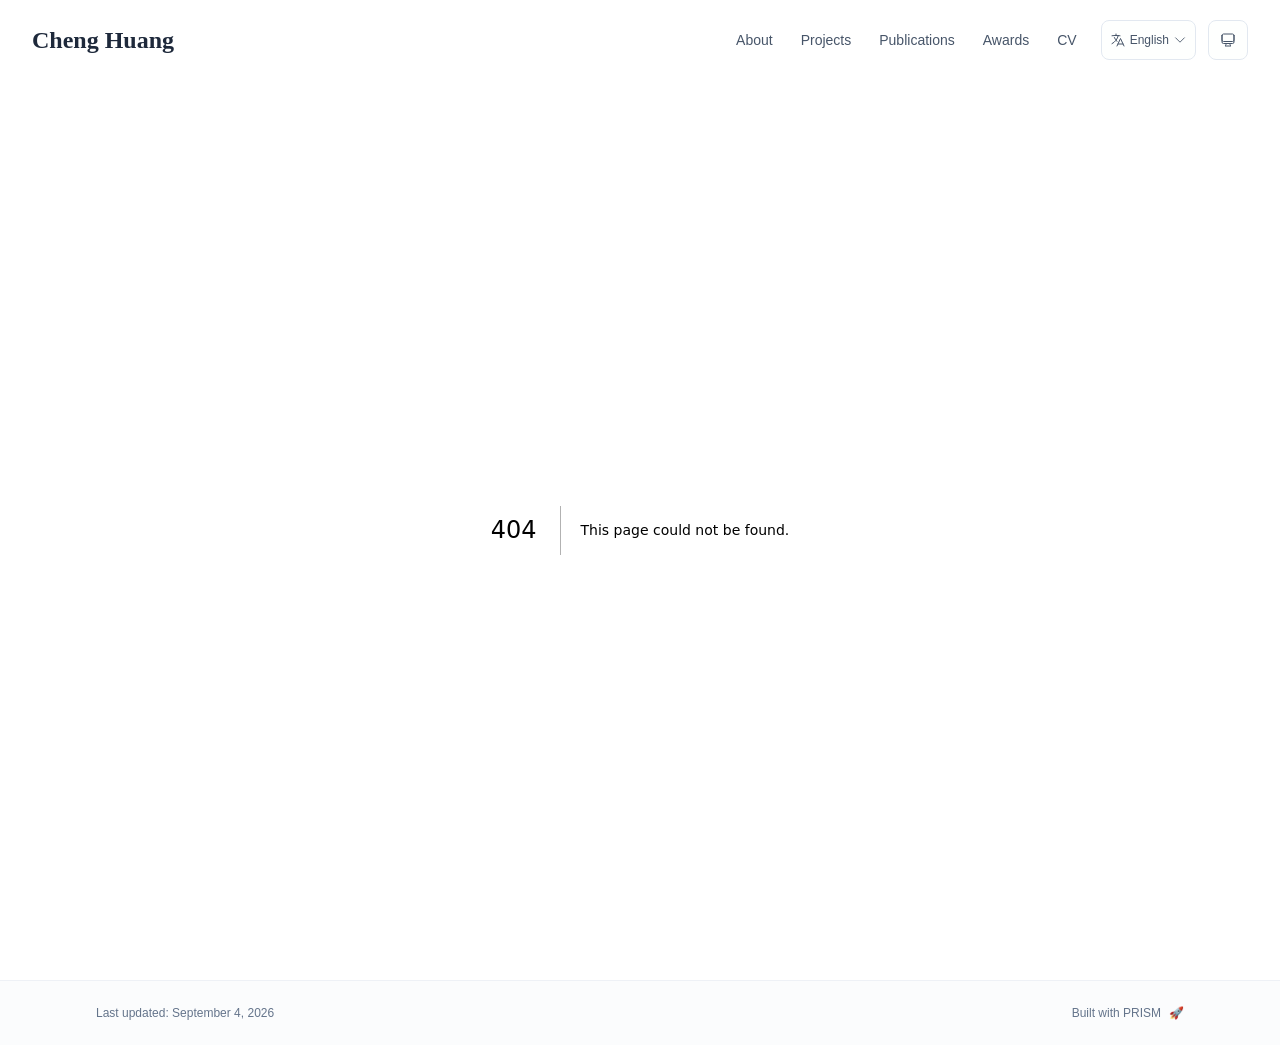
==== commit 9439c28e: "Add CV and projects pages" ====
--- a/404/index.html
+++ b/404/index.html
@@ -59,4 +59,4 @@
       root.lang = 'zh';
       root.setAttribute('data-locale', 'zh');
     }
-  </script><title>Cheng Huang</title><meta name="description" content="Graduate student at Xidian University."/><meta name="author" content="Cheng Huang"/><meta name="keywords" content="Cheng Huang,PhD,Research,Xidian University"/><meta name="creator" content="Cheng Huang"/><meta name="publisher" content="Cheng Huang"/><meta property="og:title" content="Cheng Huang"/><meta property="og:description" content="Graduate student at Xidian University."/><meta property="og:site_name" content="Cheng Huang&#x27;s Academic Website"/><meta property="og:locale" content="zh_CN"/><meta property="og:type" content="website"/><meta name="twitter:card" content="summary"/><meta name="twitter:title" content="Cheng Huang"/><meta name="twitter:description" content="Graduate student at Xidian University."/><link rel="icon" href="/favicon.svg"/><script>document.querySelectorAll('body link[rel="icon"], body link[rel="apple-touch-icon"]').forEach(el => document.head.appendChild(el))</script><script src="/_next/static/chunks/polyfills-42372ed130431b0a.js" noModule=""></script></head><body class="font-sans antialiased"><div style="visibility:hidden"><nav class="fixed top-0 left-0 right-0 z-50" data-headlessui-state=""><div class="transition-all duration-300 ease-out bg-transparent" style="transform:translateY(-100px)"><div class="max-w-7xl mx-auto px-4 sm:px-6 lg:px-8"><div class="flex justify-between items-center h-16 lg:h-20"><div class="flex-shrink-0" tabindex="0"><a class="text-xl lg:text-2xl font-serif font-semibold text-primary hover:text-accent transition-colors duration-200" href="/">Cheng Huang</a></div><div class="hidden lg:block"><div class="ml-10 flex items-center space-x-3"><div class="relative flex items-baseline space-x-1"><a data-nav-href="/" class="relative px-3 py-2 text-sm font-medium rounded-lg transition-colors duration-150 text-neutral-600" href="/">About</a><a data-nav-href="/publications" class="relative px-3 py-2 text-sm font-medium rounded-lg transition-colors duration-150 text-neutral-600" href="/publications/">Publications</a><a data-nav-href="/awards" class="relative px-3 py-2 text-sm font-medium rounded-lg transition-colors duration-150 text-neutral-600" href="/awards/">Awards</a></div><div class="flex items-center justify-center w-14 h-10 rounded-lg border border-neutral-200 dark:border-[rgba(148,163,184,0.24)] bg-background dark:bg-neutral-800"><div class="w-6 h-4 rounded bg-neutral-300 animate-pulse"></div></div><div class="flex items-center justify-center w-10 h-10 rounded-lg border border-neutral-200 dark:border-[rgba(148,163,184,0.24)] bg-background dark:bg-neutral-800"><div class="w-4 h-4 rounded-full bg-neutral-300 animate-pulse"></div></div></div></div><div class="lg:hidden flex items-center space-x-2"><div class="flex items-center justify-center w-14 h-10 rounded-lg border border-neutral-200 dark:border-[rgba(148,163,184,0.24)] bg-background dark:bg-neutral-800"><div class="w-6 h-4 rounded bg-neutral-300 animate-pulse"></div></div><div class="flex items-center justify-center w-10 h-10 rounded-lg border border-neutral-200 dark:border-[rgba(148,163,184,0.24)] bg-background dark:bg-neutral-800"><div class="w-4 h-4 rounded-full bg-neutral-300 animate-pulse"></div></div><button class="inline-flex items-center justify-center p-2 rounded-md text-neutral-600 hover:text-primary hover:bg-neutral-100 dark:hover:bg-neutral-800 focus:outline-none focus:ring-2 focus:ring-inset focus:ring-accent transition-colors duration-200" id="headlessui-disclosure-button-«R7pdb»" type="button" aria-expanded="false" data-headlessui-state=""><span class="sr-only">Open main menu</span><div><svg xmlns="http://www.w3.org/2000/svg" fill="none" viewBox="0 0 24 24" stroke-width="1.5" stroke="currentColor" aria-hidden="true" data-slot="icon" class="block h-6 w-6"><path stroke-linecap="round" stroke-linejoin="round" d="M3.75 6.75h16.5M3.75 12h16.5m-16.5 5.25h16.5"></path></svg></div></button></div></div></div></div></nav><main class="min-h-screen pt-16 lg:pt-20"><div style="font-family:system-ui,&quot;Segoe UI&quot;,Roboto,Helvetica,Arial,sans-serif,&quot;Apple Color Emoji&quot;,&quot;Segoe UI Emoji&quot;;height:100vh;text-align:center;display:flex;flex-direction:column;align-items:center;justify-content:center"><div><style>body{color:#000;background:#fff;margin:0}.next-error-h1{border-right:1px solid rgba(0,0,0,.3)}@media (prefers-color-scheme:dark){body{color:#fff;background:#000}.next-error-h1{border-right:1px solid rgba(255,255,255,.3)}}</style><h1 class="next-error-h1" style="display:inline-block;margin:0 20px 0 0;padding:0 23px 0 0;font-size:24px;font-weight:500;vertical-align:top;line-height:49px">404</h1><div style="display:inline-block"><h2 style="font-size:14px;font-weight:400;line-height:49px;margin:0">This page could not be found.</h2></div></div></div><!--$--><!--/$--><!--$--><!--/$--></main><footer class="border-t border-neutral-200/50 bg-neutral-50/50 dark:bg-neutral-900/50 dark:border-neutral-700/50"><div class="max-w-6xl mx-auto px-4 sm:px-6 lg:px-8 py-6"><div class="flex flex-col sm:flex-row justify-between items-center gap-2"><p class="text-xs text-neutral-500">Last updated<!-- -->: <!-- -->September 4, 2026</p><p class="text-xs text-neutral-500 flex items-center"><a href="https://github.com/xyjoey/PRISM" target="_blank" rel="noopener noreferrer">Built with PRISM</a><span class="ml-2">🚀</span></p></div></div></footer></div><script src="/_next/static/chunks/webpack-af78f5c2c11af041.js" async=""></script><script>(self.__next_f=self.__next_f||[]).push([0])</script><script>self.__next_f.push([1,"1:\"$Sreact.fragment\"\n3:I[3719,[\"461\",\"static/chunks/461-a9a5d7b05a71d978.js\",\"874\",\"static/chunks/874-6cc630662f3664af.js\",\"291\",\"static/chunks/291-e39730cc9327e39b.js\",\"177\",\"static/chunks/app/layout-6658cb79bccc46fa.js\"],\"ThemeProvider\"]\n4:I[310,[\"461\",\"static/chunks/461-a9a5d7b05a71d978.js\",\"874\",\"static/chunks/874-6cc630662f3664af.js\",\"291\",\"static/chunks/291-e39730cc9327e39b.js\",\"177\",\"static/chunks/app/layout-6658cb79bccc46fa.js\"],\"LocaleProvider\"]\n5:I[4574,[\"461\",\"static/chunks/461-a9a5d7b05a71d978.js\",\"874\",\"static/chunks/874-6cc630662f3664af.js\",\"291\",\"static/chunks/291-e39730cc9327e39b.js\",\"177\",\"static/chunks/app/layout-6658cb79bccc46fa.js\"],\"default\"]\n6:I[7555,[],\"\"]\n7:I[1295,[],\"\"]\n8:I[2548,[\"461\",\"static/chunks/461-a9a5d7b05a71d978.js\",\"874\",\"static/chunks/874-6cc630662f3664af.js\",\"291\",\"static/chunks/291-e39730cc9327e39b.js\",\"177\",\"static/chunks/app/layout-6658cb79bccc46fa.js\"],\"default\"]\n9:I[9665,[],\"MetadataBoundary\"]\nb:I[9665,[],\"OutletBoundary\"]\ne:I[4911,[],\"AsyncMetadataOutlet\"]\n10:I[9665,[],\"ViewportBoundary\"]\n12:I[6614,[],\"\"]\n:HL[\"/_next/static/css/220751dcb2cdf23d.css\",\"style\"]\n2:T5d7,\n    try {\n      const cfg = {\"enabled\":true,\"locales\":[\"zh\",\"en\"],\"defaultLocale\":\"zh\",\"mode\":\"auto\",\"fixedLocale\":\"zh\",\"persist\":true,\"switcher\":true,\"labels\":{\"zh\":\"中文\",\"en\":\"English\"}};\n      const storageKey = 'locale-storage';\n      const normalize = (value) =\u003e typeof value === 'string' ? value.trim().replace('_', '-').toLowerCase() : '';\n      const matchLocale = (candidate) =\u003e {\n        const normalized = normalize(candidate);\n        if (!normalized) return null;\n        if (cfg.locales.includes(normalized)) return normalized;\n        const language = normalized.split('-')[0];\n        if (cfg.locales.includes(language)) return language;\n        return null;\n      };\n\n      let resolved = null;\n\n      if (!cfg.enabled) {\n        resolved = cfg.defaultLocale;\n      } else if (cfg.persist) {\n        resolved = matchLocale(localStorage.getItem(storageKey));\n      }\n\n      if (!resolved) {\n        if ("])</script><script>self.__next_f.push([1,"cfg.mode === 'fixed') {\n          resolved = cfg.fixedLocale;\n        } else {\n          resolved = matchLocale(navigator.language);\n        }\n      }\n\n      if (!resolved) {\n        resolved = cfg.defaultLocale;\n      }\n\n      const root = document.documentElement;\n      root.lang = resolved;\n      root.setAttribute('data-locale', resolved);\n\n      if (cfg.persist) {\n        localStorage.setItem(storageKey, resolved);\n      }\n    } catch (e) {\n      const root = document.documentElement;\n      root.lang = 'zh';\n      root.setAttribute('data-locale', 'zh');\n    }\n  "])</script><script>self.__next_f.push([1,"0:{\"P\":null,\"b\":\"f0HqjtVRJYoyU3g9Oxq9f\",\"p\":\"\",\"c\":[\"\",\"_not-found\",\"\"],\"i\":false,\"f\":[[[\"\",{\"children\":[\"/_not-found\",{\"children\":[\"__PAGE__\",{}]}]},\"$undefined\",\"$undefined\",true],[\"\",[\"$\",\"$1\",\"c\",{\"children\":[[[\"$\",\"link\",\"0\",{\"rel\":\"stylesheet\",\"href\":\"/_next/static/css/220751dcb2cdf23d.css\",\"precedence\":\"next\",\"crossOrigin\":\"$undefined\",\"nonce\":\"$undefined\"}]],[\"$\",\"html\",null,{\"lang\":\"zh\",\"className\":\"scroll-smooth\",\"suppressHydrationWarning\":true,\"children\":[[\"$\",\"head\",null,{\"children\":[[\"$\",\"link\",null,{\"rel\":\"icon\",\"href\":\"/favicon.svg\",\"type\":\"image/svg+xml\"}],[\"$\",\"link\",null,{\"rel\":\"dns-prefetch\",\"href\":\"https://jialeliu.com\"}],[\"$\",\"link\",null,{\"rel\":\"preconnect\",\"href\":\"https://jialeliu.com\",\"crossOrigin\":\"\"}],[\"$\",\"link\",null,{\"rel\":\"preload\",\"as\":\"font\",\"type\":\"font/woff2\",\"href\":\"https://jialeliu.com/fonts/georgiab.woff2\",\"crossOrigin\":\"\"}],[\"$\",\"script\",null,{\"dangerouslySetInnerHTML\":{\"__html\":\"\\n              try {\\n                const theme = localStorage.getItem('theme-storage');\\n                const parsed = theme ? JSON.parse(theme) : null;\\n                const setting = parsed?.state?.theme || 'system';\\n                const prefersDark = typeof window !== 'undefined' \u0026\u0026 window.matchMedia \u0026\u0026 window.matchMedia('(prefers-color-scheme: dark)').matches;\\n                const effective = setting === 'dark' ? 'dark' : (setting === 'light' ? 'light' : (prefersDark ? 'dark' : 'light'));\\n                var root = document.documentElement;\\n                root.classList.add(effective);\\n                root.setAttribute('data-theme', effective);\\n              } catch (e) {\\n                var root = document.documentElement;\\n                root.classList.add('light');\\n                root.setAttribute('data-theme', 'light');\\n              }\\n            \"}}],[\"$\",\"script\",null,{\"dangerouslySetInnerHTML\":{\"__html\":\"$2\"}}]]}],[\"$\",\"body\",null,{\"className\":\"font-sans antialiased\",\"children\":[\"$\",\"$L3\",null,{\"children\":[\"$\",\"$L4\",null,{\"config\":{\"enabled\":true,\"locales\":[\"zh\",\"en\"],\"defaultLocale\":\"zh\",\"mode\":\"auto\",\"fixedLocale\":\"zh\",\"persist\":true,\"switcher\":true,\"labels\":{\"zh\":\"中文\",\"en\":\"English\"}},\"children\":[[\"$\",\"$L5\",null,{\"items\":[{\"title\":\"About\",\"type\":\"page\",\"target\":\"about\",\"href\":\"/\"},{\"title\":\"Publications\",\"type\":\"page\",\"target\":\"publications\",\"href\":\"/publications\"},{\"title\":\"Awards\",\"type\":\"page\",\"target\":\"awards\",\"href\":\"/awards\"}],\"siteTitle\":\"Cheng Huang\",\"enableOnePageMode\":false,\"i18n\":\"$0:f:0:1:1:props:children:1:props:children:1:props:children:props:children:props:config\",\"itemsByLocale\":{\"zh\":[{\"title\":\"关于我\",\"type\":\"page\",\"target\":\"about\",\"href\":\"/\"},{\"title\":\"论文\",\"type\":\"page\",\"target\":\"publications\",\"href\":\"/publications\"},{\"title\":\"奖项\",\"type\":\"page\",\"target\":\"awards\",\"href\":\"/awards\"}],\"en\":[{\"title\":\"About\",\"type\":\"page\",\"target\":\"about\",\"href\":\"/\"},{\"title\":\"Publications\",\"type\":\"page\",\"target\":\"publications\",\"href\":\"/publications\"},{\"title\":\"Awards\",\"type\":\"page\",\"target\":\"awards\",\"href\":\"/awards\"}]},\"siteTitleByLocale\":{\"zh\":\"黄成\",\"en\":\"Cheng Huang\"}}],[\"$\",\"main\",null,{\"className\":\"min-h-screen pt-16 lg:pt-20\",\"children\":[\"$\",\"$L6\",null,{\"parallelRouterKey\":\"children\",\"error\":\"$undefined\",\"errorStyles\":\"$undefined\",\"errorScripts\":\"$undefined\",\"template\":[\"$\",\"$L7\",null,{}],\"templateStyles\":\"$undefined\",\"templateScripts\":\"$undefined\",\"notFound\":[[[\"$\",\"title\",null,{\"children\":\"404: This page could not be found.\"}],[\"$\",\"div\",null,{\"style\":{\"fontFamily\":\"system-ui,\\\"Segoe UI\\\",Roboto,Helvetica,Arial,sans-serif,\\\"Apple Color Emoji\\\",\\\"Segoe UI Emoji\\\"\",\"height\":\"100vh\",\"textAlign\":\"center\",\"display\":\"flex\",\"flexDirection\":\"column\",\"alignItems\":\"center\",\"justifyContent\":\"center\"},\"children\":[\"$\",\"div\",null,{\"children\":[[\"$\",\"style\",null,{\"dangerouslySetInnerHTML\":{\"__html\":\"body{color:#000;background:#fff;margin:0}.next-error-h1{border-right:1px solid rgba(0,0,0,.3)}@media (prefers-color-scheme:dark){body{color:#fff;background:#000}.next-error-h1{border-right:1px solid rgba(255,255,255,.3)}}\"}}],[\"$\",\"h1\",null,{\"className\":\"next-error-h1\",\"style\":{\"display\":\"inline-block\",\"margin\":\"0 20px 0 0\",\"padding\":\"0 23px 0 0\",\"fontSize\":24,\"fontWeight\":500,\"verticalAlign\":\"top\",\"lineHeight\":\"49px\"},\"children\":404}],[\"$\",\"div\",null,{\"style\":{\"display\":\"inline-block\"},\"children\":[\"$\",\"h2\",null,{\"style\":{\"fontSize\":14,\"fontWeight\":400,\"lineHeight\":\"49px\",\"margin\":0},\"children\":\"This page could not be found.\"}]}]]}]}]],[]],\"forbidden\":\"$undefined\",\"unauthorized\":\"$undefined\"}]}],[\"$\",\"$L8\",null,{\"lastUpdated\":\"September 4, 2026\",\"lastUpdatedByLocale\":{\"zh\":\"2026年9月4日\",\"en\":\"September 4, 2026\"},\"defaultLocale\":\"zh\"}]]}]}]}]]}]]}],{\"children\":[\"/_not-found\",[\"$\",\"$1\",\"c\",{\"children\":[null,[\"$\",\"$L6\",null,{\"parallelRouterKey\":\"children\",\"error\":\"$undefined\",\"errorStyles\":\"$undefined\",\"errorScripts\":\"$undefined\",\"template\":[\"$\",\"$L7\",null,{}],\"templateStyles\":\"$undefined\",\"templateScripts\":\"$undefined\",\"notFound\":\"$undefined\",\"forbidden\":\"$undefined\",\"unauthorized\":\"$undefined\"}]]}],{\"children\":[\"__PAGE__\",[\"$\",\"$1\",\"c\",{\"children\":[[[\"$\",\"title\",null,{\"children\":\"404: This page could not be found.\"}],[\"$\",\"div\",null,{\"style\":\"$0:f:0:1:1:props:children:1:props:children:1:props:children:props:children:props:children:1:props:children:props:notFound:0:1:props:style\",\"children\":[\"$\",\"div\",null,{\"children\":[[\"$\",\"style\",null,{\"dangerouslySetInnerHTML\":{\"__html\":\"body{color:#000;background:#fff;margin:0}.next-error-h1{border-right:1px solid rgba(0,0,0,.3)}@media (prefers-color-scheme:dark){body{color:#fff;background:#000}.next-error-h1{border-right:1px solid rgba(255,255,255,.3)}}\"}}],[\"$\",\"h1\",null,{\"className\":\"next-error-h1\",\"style\":\"$0:f:0:1:1:props:children:1:props:children:1:props:children:props:children:props:children:1:props:children:props:notFound:0:1:props:children:props:children:1:props:style\",\"children\":404}],[\"$\",\"div\",null,{\"style\":\"$0:f:0:1:1:props:children:1:props:children:1:props:children:props:children:props:children:1:props:children:props:notFound:0:1:props:children:props:children:2:props:style\",\"children\":[\"$\",\"h2\",null,{\"style\":\"$0:f:0:1:1:props:children:1:props:children:1:props:children:props:children:props:children:1:props:children:props:notFound:0:1:props:children:props:children:2:props:children:props:style\",\"children\":\"This page could not be found.\"}]}]]}]}]],[\"$\",\"$L9\",null,{\"children\":\"$La\"}],null,[\"$\",\"$Lb\",null,{\"children\":[\"$Lc\",\"$Ld\",[\"$\",\"$Le\",null,{\"promise\":\"$@f\"}]]}]]}],{},null,false]},null,false]},null,false],[\"$\",\"$1\",\"h\",{\"children\":[[\"$\",\"meta\",null,{\"name\":\"robots\",\"content\":\"noindex\"}],[\"$\",\"$1\",\"rL-kqJZtzxdHaKEjJy6PC\",{\"children\":[[\"$\",\"$L10\",null,{\"children\":\"$L11\"}],null]}],null]}],false]],\"m\":\"$undefined\",\"G\":[\"$12\",\"$undefined\"],\"s\":false,\"S\":true}\n"])</script><script>self.__next_f.push([1,"13:\"$Sreact.suspense\"\n14:I[4911,[],\"AsyncMetadata\"]\na:[\"$\",\"$13\",null,{\"fallback\":null,\"children\":[\"$\",\"$L14\",null,{\"promise\":\"$@15\"}]}]\n"])</script><script>self.__next_f.push([1,"d:null\n"])</script><script>self.__next_f.push([1,"11:[[\"$\",\"meta\",\"0\",{\"charSet\":\"utf-8\"}],[\"$\",\"meta\",\"1\",{\"name\":\"viewport\",\"content\":\"width=device-width, initial-scale=1\"}]]\nc:null\n"])</script><script>self.__next_f.push([1,"15:{\"metadata\":[[\"$\",\"title\",\"0\",{\"children\":\"Cheng Huang\"}],[\"$\",\"meta\",\"1\",{\"name\":\"description\",\"content\":\"Graduate student at Xidian University.\"}],[\"$\",\"meta\",\"2\",{\"name\":\"author\",\"content\":\"Cheng Huang\"}],[\"$\",\"meta\",\"3\",{\"name\":\"keywords\",\"content\":\"Cheng Huang,PhD,Research,Xidian University\"}],[\"$\",\"meta\",\"4\",{\"name\":\"creator\",\"content\":\"Cheng Huang\"}],[\"$\",\"meta\",\"5\",{\"name\":\"publisher\",\"content\":\"Cheng Huang\"}],[\"$\",\"meta\",\"6\",{\"property\":\"og:title\",\"content\":\"Cheng Huang\"}],[\"$\",\"meta\",\"7\",{\"property\":\"og:description\",\"content\":\"Graduate student at Xidian University.\"}],[\"$\",\"meta\",\"8\",{\"property\":\"og:site_name\",\"content\":\"Cheng Huang's Academic Website\"}],[\"$\",\"meta\",\"9\",{\"property\":\"og:locale\",\"content\":\"zh_CN\"}],[\"$\",\"meta\",\"10\",{\"property\":\"og:type\",\"content\":\"website\"}],[\"$\",\"meta\",\"11\",{\"name\":\"twitter:card\",\"content\":\"summary\"}],[\"$\",\"meta\",\"12\",{\"name\":\"twitter:title\",\"content\":\"Cheng Huang\"}],[\"$\",\"meta\",\"13\",{\"name\":\"twitter:description\",\"content\":\"Graduate student at Xidian University.\"}],[\"$\",\"link\",\"14\",{\"rel\":\"icon\",\"href\":\"/favicon.svg\"}]],\"error\":null,\"digest\":\"$undefined\"}\nf:{\"metadata\":\"$15:metadata\",\"error\":null,\"digest\":\"$undefined\"}\n"])</script></body></html>+  </script><title>Cheng Huang</title><meta name="description" content="Graduate student at Xidian University."/><meta name="author" content="Cheng Huang"/><meta name="keywords" content="Cheng Huang,PhD,Research,Xidian University"/><meta name="creator" content="Cheng Huang"/><meta name="publisher" content="Cheng Huang"/><meta property="og:title" content="Cheng Huang"/><meta property="og:description" content="Graduate student at Xidian University."/><meta property="og:site_name" content="Cheng Huang&#x27;s Academic Website"/><meta property="og:locale" content="zh_CN"/><meta property="og:type" content="website"/><meta name="twitter:card" content="summary"/><meta name="twitter:title" content="Cheng Huang"/><meta name="twitter:description" content="Graduate student at Xidian University."/><link rel="icon" href="/favicon.svg"/><script>document.querySelectorAll('body link[rel="icon"], body link[rel="apple-touch-icon"]').forEach(el => document.head.appendChild(el))</script><script src="/_next/static/chunks/polyfills-42372ed130431b0a.js" noModule=""></script></head><body class="font-sans antialiased"><div style="visibility:hidden"><nav class="fixed top-0 left-0 right-0 z-50" data-headlessui-state=""><div class="transition-all duration-300 ease-out bg-transparent" style="transform:translateY(-100px)"><div class="max-w-7xl mx-auto px-4 sm:px-6 lg:px-8"><div class="flex justify-between items-center h-16 lg:h-20"><div class="flex-shrink-0" tabindex="0"><a class="text-xl lg:text-2xl font-serif font-semibold text-primary hover:text-accent transition-colors duration-200" href="/">Cheng Huang</a></div><div class="hidden lg:block"><div class="ml-10 flex items-center space-x-3"><div class="relative flex items-baseline space-x-1"><a data-nav-href="/" class="relative px-3 py-2 text-sm font-medium rounded-lg transition-colors duration-150 text-neutral-600" href="/">About</a><a data-nav-href="/projects" class="relative px-3 py-2 text-sm font-medium rounded-lg transition-colors duration-150 text-neutral-600" href="/projects/">Projects</a><a data-nav-href="/publications" class="relative px-3 py-2 text-sm font-medium rounded-lg transition-colors duration-150 text-neutral-600" href="/publications/">Publications</a><a data-nav-href="/awards" class="relative px-3 py-2 text-sm font-medium rounded-lg transition-colors duration-150 text-neutral-600" href="/awards/">Awards</a><a data-nav-href="/cv" class="relative px-3 py-2 text-sm font-medium rounded-lg transition-colors duration-150 text-neutral-600" href="/cv/">CV</a></div><div class="flex items-center justify-center w-14 h-10 rounded-lg border border-neutral-200 dark:border-[rgba(148,163,184,0.24)] bg-background dark:bg-neutral-800"><div class="w-6 h-4 rounded bg-neutral-300 animate-pulse"></div></div><div class="flex items-center justify-center w-10 h-10 rounded-lg border border-neutral-200 dark:border-[rgba(148,163,184,0.24)] bg-background dark:bg-neutral-800"><div class="w-4 h-4 rounded-full bg-neutral-300 animate-pulse"></div></div></div></div><div class="lg:hidden flex items-center space-x-2"><div class="flex items-center justify-center w-14 h-10 rounded-lg border border-neutral-200 dark:border-[rgba(148,163,184,0.24)] bg-background dark:bg-neutral-800"><div class="w-6 h-4 rounded bg-neutral-300 animate-pulse"></div></div><div class="flex items-center justify-center w-10 h-10 rounded-lg border border-neutral-200 dark:border-[rgba(148,163,184,0.24)] bg-background dark:bg-neutral-800"><div class="w-4 h-4 rounded-full bg-neutral-300 animate-pulse"></div></div><button class="inline-flex items-center justify-center p-2 rounded-md text-neutral-600 hover:text-primary hover:bg-neutral-100 dark:hover:bg-neutral-800 focus:outline-none focus:ring-2 focus:ring-inset focus:ring-accent transition-colors duration-200" id="headlessui-disclosure-button-«R7pdb»" type="button" aria-expanded="false" data-headlessui-state=""><span class="sr-only">Open main menu</span><div><svg xmlns="http://www.w3.org/2000/svg" fill="none" viewBox="0 0 24 24" stroke-width="1.5" stroke="currentColor" aria-hidden="true" data-slot="icon" class="block h-6 w-6"><path stroke-linecap="round" stroke-linejoin="round" d="M3.75 6.75h16.5M3.75 12h16.5m-16.5 5.25h16.5"></path></svg></div></button></div></div></div></div></nav><main class="min-h-screen pt-16 lg:pt-20"><div style="font-family:system-ui,&quot;Segoe UI&quot;,Roboto,Helvetica,Arial,sans-serif,&quot;Apple Color Emoji&quot;,&quot;Segoe UI Emoji&quot;;height:100vh;text-align:center;display:flex;flex-direction:column;align-items:center;justify-content:center"><div><style>body{color:#000;background:#fff;margin:0}.next-error-h1{border-right:1px solid rgba(0,0,0,.3)}@media (prefers-color-scheme:dark){body{color:#fff;background:#000}.next-error-h1{border-right:1px solid rgba(255,255,255,.3)}}</style><h1 class="next-error-h1" style="display:inline-block;margin:0 20px 0 0;padding:0 23px 0 0;font-size:24px;font-weight:500;vertical-align:top;line-height:49px">404</h1><div style="display:inline-block"><h2 style="font-size:14px;font-weight:400;line-height:49px;margin:0">This page could not be found.</h2></div></div></div><!--$--><!--/$--><!--$--><!--/$--></main><footer class="border-t border-neutral-200/50 bg-neutral-50/50 dark:bg-neutral-900/50 dark:border-neutral-700/50"><div class="max-w-6xl mx-auto px-4 sm:px-6 lg:px-8 py-6"><div class="flex flex-col sm:flex-row justify-between items-center gap-2"><p class="text-xs text-neutral-500">Last updated<!-- -->: <!-- -->September 4, 2026</p><p class="text-xs text-neutral-500 flex items-center"><a href="https://github.com/xyjoey/PRISM" target="_blank" rel="noopener noreferrer">Built with PRISM</a><span class="ml-2">🚀</span></p></div></div></footer></div><script src="/_next/static/chunks/webpack-af78f5c2c11af041.js" async=""></script><script>(self.__next_f=self.__next_f||[]).push([0])</script><script>self.__next_f.push([1,"1:\"$Sreact.fragment\"\n3:I[3719,[\"461\",\"static/chunks/461-a9a5d7b05a71d978.js\",\"874\",\"static/chunks/874-6cc630662f3664af.js\",\"291\",\"static/chunks/291-e39730cc9327e39b.js\",\"177\",\"static/chunks/app/layout-6658cb79bccc46fa.js\"],\"ThemeProvider\"]\n4:I[310,[\"461\",\"static/chunks/461-a9a5d7b05a71d978.js\",\"874\",\"static/chunks/874-6cc630662f3664af.js\",\"291\",\"static/chunks/291-e39730cc9327e39b.js\",\"177\",\"static/chunks/app/layout-6658cb79bccc46fa.js\"],\"LocaleProvider\"]\n5:I[4574,[\"461\",\"static/chunks/461-a9a5d7b05a71d978.js\",\"874\",\"static/chunks/874-6cc630662f3664af.js\",\"291\",\"static/chunks/291-e39730cc9327e39b.js\",\"177\",\"static/chunks/app/layout-6658cb79bccc46fa.js\"],\"default\"]\n6:I[7555,[],\"\"]\n7:I[1295,[],\"\"]\n8:I[2548,[\"461\",\"static/chunks/461-a9a5d7b05a71d978.js\",\"874\",\"static/chunks/874-6cc630662f3664af.js\",\"291\",\"static/chunks/291-e39730cc9327e39b.js\",\"177\",\"static/chunks/app/layout-6658cb79bccc46fa.js\"],\"default\"]\n9:I[9665,[],\"MetadataBoundary\"]\nb:I[9665,[],\"OutletBoundary\"]\ne:I[4911,[],\"AsyncMetadataOutlet\"]\n10:I[9665,[],\"ViewportBoundary\"]\n12:I[6614,[],\"\"]\n:HL[\"/_next/static/css/220751dcb2cdf23d.css\",\"style\"]\n2:T5d7,\n    try {\n      const cfg = {\"enabled\":true,\"locales\":[\"zh\",\"en\"],\"defaultLocale\":\"zh\",\"mode\":\"auto\",\"fixedLocale\":\"zh\",\"persist\":true,\"switcher\":true,\"labels\":{\"zh\":\"中文\",\"en\":\"English\"}};\n      const storageKey = 'locale-storage';\n      const normalize = (value) =\u003e typeof value === 'string' ? value.trim().replace('_', '-').toLowerCase() : '';\n      const matchLocale = (candidate) =\u003e {\n        const normalized = normalize(candidate);\n        if (!normalized) return null;\n        if (cfg.locales.includes(normalized)) return normalized;\n        const language = normalized.split('-')[0];\n        if (cfg.locales.includes(language)) return language;\n        return null;\n      };\n\n      let resolved = null;\n\n      if (!cfg.enabled) {\n        resolved = cfg.defaultLocale;\n      } else if (cfg.persist) {\n        resolved = matchLocale(localStorage.getItem(storageKey));\n      }\n\n      if (!resolved) {\n        if ("])</script><script>self.__next_f.push([1,"cfg.mode === 'fixed') {\n          resolved = cfg.fixedLocale;\n        } else {\n          resolved = matchLocale(navigator.language);\n        }\n      }\n\n      if (!resolved) {\n        resolved = cfg.defaultLocale;\n      }\n\n      const root = document.documentElement;\n      root.lang = resolved;\n      root.setAttribute('data-locale', resolved);\n\n      if (cfg.persist) {\n        localStorage.setItem(storageKey, resolved);\n      }\n    } catch (e) {\n      const root = document.documentElement;\n      root.lang = 'zh';\n      root.setAttribute('data-locale', 'zh');\n    }\n  "])</script><script>self.__next_f.push([1,"0:{\"P\":null,\"b\":\"ySHhPAKtzfGM609WKs-Rj\",\"p\":\"\",\"c\":[\"\",\"_not-found\",\"\"],\"i\":false,\"f\":[[[\"\",{\"children\":[\"/_not-found\",{\"children\":[\"__PAGE__\",{}]}]},\"$undefined\",\"$undefined\",true],[\"\",[\"$\",\"$1\",\"c\",{\"children\":[[[\"$\",\"link\",\"0\",{\"rel\":\"stylesheet\",\"href\":\"/_next/static/css/220751dcb2cdf23d.css\",\"precedence\":\"next\",\"crossOrigin\":\"$undefined\",\"nonce\":\"$undefined\"}]],[\"$\",\"html\",null,{\"lang\":\"zh\",\"className\":\"scroll-smooth\",\"suppressHydrationWarning\":true,\"children\":[[\"$\",\"head\",null,{\"children\":[[\"$\",\"link\",null,{\"rel\":\"icon\",\"href\":\"/favicon.svg\",\"type\":\"image/svg+xml\"}],[\"$\",\"link\",null,{\"rel\":\"dns-prefetch\",\"href\":\"https://jialeliu.com\"}],[\"$\",\"link\",null,{\"rel\":\"preconnect\",\"href\":\"https://jialeliu.com\",\"crossOrigin\":\"\"}],[\"$\",\"link\",null,{\"rel\":\"preload\",\"as\":\"font\",\"type\":\"font/woff2\",\"href\":\"https://jialeliu.com/fonts/georgiab.woff2\",\"crossOrigin\":\"\"}],[\"$\",\"script\",null,{\"dangerouslySetInnerHTML\":{\"__html\":\"\\n              try {\\n                const theme = localStorage.getItem('theme-storage');\\n                const parsed = theme ? JSON.parse(theme) : null;\\n                const setting = parsed?.state?.theme || 'system';\\n                const prefersDark = typeof window !== 'undefined' \u0026\u0026 window.matchMedia \u0026\u0026 window.matchMedia('(prefers-color-scheme: dark)').matches;\\n                const effective = setting === 'dark' ? 'dark' : (setting === 'light' ? 'light' : (prefersDark ? 'dark' : 'light'));\\n                var root = document.documentElement;\\n                root.classList.add(effective);\\n                root.setAttribute('data-theme', effective);\\n              } catch (e) {\\n                var root = document.documentElement;\\n                root.classList.add('light');\\n                root.setAttribute('data-theme', 'light');\\n              }\\n            \"}}],[\"$\",\"script\",null,{\"dangerouslySetInnerHTML\":{\"__html\":\"$2\"}}]]}],[\"$\",\"body\",null,{\"className\":\"font-sans antialiased\",\"children\":[\"$\",\"$L3\",null,{\"children\":[\"$\",\"$L4\",null,{\"config\":{\"enabled\":true,\"locales\":[\"zh\",\"en\"],\"defaultLocale\":\"zh\",\"mode\":\"auto\",\"fixedLocale\":\"zh\",\"persist\":true,\"switcher\":true,\"labels\":{\"zh\":\"中文\",\"en\":\"English\"}},\"children\":[[\"$\",\"$L5\",null,{\"items\":[{\"title\":\"About\",\"type\":\"page\",\"target\":\"about\",\"href\":\"/\"},{\"title\":\"Projects\",\"type\":\"page\",\"target\":\"projects\",\"href\":\"/projects\"},{\"title\":\"Publications\",\"type\":\"page\",\"target\":\"publications\",\"href\":\"/publications\"},{\"title\":\"Awards\",\"type\":\"page\",\"target\":\"awards\",\"href\":\"/awards\"},{\"title\":\"CV\",\"type\":\"page\",\"target\":\"cv\",\"href\":\"/cv\"}],\"siteTitle\":\"Cheng Huang\",\"enableOnePageMode\":false,\"i18n\":\"$0:f:0:1:1:props:children:1:props:children:1:props:children:props:children:props:config\",\"itemsByLocale\":{\"zh\":[{\"title\":\"关于我\",\"type\":\"page\",\"target\":\"about\",\"href\":\"/\"},{\"title\":\"项目\",\"type\":\"page\",\"target\":\"projects\",\"href\":\"/projects\"},{\"title\":\"论文\",\"type\":\"page\",\"target\":\"publications\",\"href\":\"/publications\"},{\"title\":\"奖项\",\"type\":\"page\",\"target\":\"awards\",\"href\":\"/awards\"},{\"title\":\"简历\",\"type\":\"page\",\"target\":\"cv\",\"href\":\"/cv\"}],\"en\":[{\"title\":\"About\",\"type\":\"page\",\"target\":\"about\",\"href\":\"/\"},{\"title\":\"Projects\",\"type\":\"page\",\"target\":\"projects\",\"href\":\"/projects\"},{\"title\":\"Publications\",\"type\":\"page\",\"target\":\"publications\",\"href\":\"/publications\"},{\"title\":\"Awards\",\"type\":\"page\",\"target\":\"awards\",\"href\":\"/awards\"},{\"title\":\"CV\",\"type\":\"page\",\"target\":\"cv\",\"href\":\"/cv\"}]},\"siteTitleByLocale\":{\"zh\":\"黄成\",\"en\":\"Cheng Huang\"}}],[\"$\",\"main\",null,{\"className\":\"min-h-screen pt-16 lg:pt-20\",\"children\":[\"$\",\"$L6\",null,{\"parallelRouterKey\":\"children\",\"error\":\"$undefined\",\"errorStyles\":\"$undefined\",\"errorScripts\":\"$undefined\",\"template\":[\"$\",\"$L7\",null,{}],\"templateStyles\":\"$undefined\",\"templateScripts\":\"$undefined\",\"notFound\":[[[\"$\",\"title\",null,{\"children\":\"404: This page could not be found.\"}],[\"$\",\"div\",null,{\"style\":{\"fontFamily\":\"system-ui,\\\"Segoe UI\\\",Roboto,Helvetica,Arial,sans-serif,\\\"Apple Color Emoji\\\",\\\"Segoe UI Emoji\\\"\",\"height\":\"100vh\",\"textAlign\":\"center\",\"display\":\"flex\",\"flexDirection\":\"column\",\"alignItems\":\"center\",\"justifyContent\":\"center\"},\"children\":[\"$\",\"div\",null,{\"children\":[[\"$\",\"style\",null,{\"dangerouslySetInnerHTML\":{\"__html\":\"body{color:#000;background:#fff;margin:0}.next-error-h1{border-right:1px solid rgba(0,0,0,.3)}@media (prefers-color-scheme:dark){body{color:#fff;background:#000}.next-error-h1{border-right:1px solid rgba(255,255,255,.3)}}\"}}],[\"$\",\"h1\",null,{\"className\":\"next-error-h1\",\"style\":{\"display\":\"inline-block\",\"margin\":\"0 20px 0 0\",\"padding\":\"0 23px 0 0\",\"fontSize\":24,\"fontWeight\":500,\"verticalAlign\":\"top\",\"lineHeight\":\"49px\"},\"children\":404}],[\"$\",\"div\",null,{\"style\":{\"display\":\"inline-block\"},\"children\":[\"$\",\"h2\",null,{\"style\":{\"fontSize\":14,\"fontWeight\":400,\"lineHeight\":\"49px\",\"margin\":0},\"children\":\"This page could not be found.\"}]}]]}]}]],[]],\"forbidden\":\"$undefined\",\"unauthorized\":\"$undefined\"}]}],[\"$\",\"$L8\",null,{\"lastUpdated\":\"September 4, 2026\",\"lastUpdatedByLocale\":{\"zh\":\"2026年9月4日\",\"en\":\"September 4, 2026\"},\"defaultLocale\":\"zh\"}]]}]}]}]]}]]}],{\"children\":[\"/_not-found\",[\"$\",\"$1\",\"c\",{\"children\":[null,[\"$\",\"$L6\",null,{\"parallelRouterKey\":\"children\",\"error\":\"$undefined\",\"errorStyles\":\"$undefined\",\"errorScripts\":\"$undefined\",\"template\":[\"$\",\"$L7\",null,{}],\"templateStyles\":\"$undefined\",\"templateScripts\":\"$undefined\",\"notFound\":\"$undefined\",\"forbidden\":\"$undefined\",\"unauthorized\":\"$undefined\"}]]}],{\"children\":[\"__PAGE__\",[\"$\",\"$1\",\"c\",{\"children\":[[[\"$\",\"title\",null,{\"children\":\"404: This page could not be found.\"}],[\"$\",\"div\",null,{\"style\":\"$0:f:0:1:1:props:children:1:props:children:1:props:children:props:children:props:children:1:props:children:props:notFound:0:1:props:style\",\"children\":[\"$\",\"div\",null,{\"children\":[[\"$\",\"style\",null,{\"dangerouslySetInnerHTML\":{\"__html\":\"body{color:#000;background:#fff;margin:0}.next-error-h1{border-right:1px solid rgba(0,0,0,.3)}@media (prefers-color-scheme:dark){body{color:#fff;background:#000}.next-error-h1{border-right:1px solid rgba(255,255,255,.3)}}\"}}],[\"$\",\"h1\",null,{\"className\":\"next-error-h1\",\"style\":\"$0:f:0:1:1:props:children:1:props:children:1:props:children:props:children:props:children:1:props:children:props:notFound:0:1:props:children:props:children:1:props:style\",\"children\":404}],[\"$\",\"div\",null,{\"style\":\"$0:f:0:1:1:props:children:1:props:children:1:props:children:props:children:props:children:1:props:children:props:notFound:0:1:props:children:props:children:2:props:style\",\"children\":[\"$\",\"h2\",null,{\"style\":\"$0:f:0:1:1:props:children:1:props:children:1:props:children:props:children:props:children:1:props:children:props:notFound:0:1:props:children:props:children:2:props:children:props:style\",\"children\":\"This page could not be found.\"}]}]]}]}]],[\"$\",\"$L9\",null,{\"children\":\"$La\"}],null,[\"$\",\"$Lb\",null,{\"children\":[\"$Lc\",\"$Ld\",[\"$\",\"$Le\",null,{\"promise\":\"$@f\"}]]}]]}],{},null,false]},null,false]},null,false],[\"$\",\"$1\",\"h\",{\"children\":[[\"$\",\"meta\",null,{\"name\":\"robots\",\"content\":\"noindex\"}],[\"$\",\"$1\",\"Jj37Yyx7sZfbzEgffUn4z\",{\"children\":[[\"$\",\"$L10\",null,{\"children\":\"$L11\"}],null]}],null]}],false]],\"m\":\"$undefined\",\"G\":[\"$12\",\"$undefined\"],\"s\":false,\"S\":true}\n"])</script><script>self.__next_f.push([1,"13:\"$Sreact.suspense\"\n14:I[4911,[],\"AsyncMetadata\"]\na:[\"$\",\"$13\",null,{\"fallback\":null,\"children\":[\"$\",\"$L14\",null,{\"promise\":\"$@15\"}]}]\n"])</script><script>self.__next_f.push([1,"d:null\n"])</script><script>self.__next_f.push([1,"11:[[\"$\",\"meta\",\"0\",{\"charSet\":\"utf-8\"}],[\"$\",\"meta\",\"1\",{\"name\":\"viewport\",\"content\":\"width=device-width, initial-scale=1\"}]]\nc:null\n"])</script><script>self.__next_f.push([1,"15:{\"metadata\":[[\"$\",\"title\",\"0\",{\"children\":\"Cheng Huang\"}],[\"$\",\"meta\",\"1\",{\"name\":\"description\",\"content\":\"Graduate student at Xidian University.\"}],[\"$\",\"meta\",\"2\",{\"name\":\"author\",\"content\":\"Cheng Huang\"}],[\"$\",\"meta\",\"3\",{\"name\":\"keywords\",\"content\":\"Cheng Huang,PhD,Research,Xidian University\"}],[\"$\",\"meta\",\"4\",{\"name\":\"creator\",\"content\":\"Cheng Huang\"}],[\"$\",\"meta\",\"5\",{\"name\":\"publisher\",\"content\":\"Cheng Huang\"}],[\"$\",\"meta\",\"6\",{\"property\":\"og:title\",\"content\":\"Cheng Huang\"}],[\"$\",\"meta\",\"7\",{\"property\":\"og:description\",\"content\":\"Graduate student at Xidian University.\"}],[\"$\",\"meta\",\"8\",{\"property\":\"og:site_name\",\"content\":\"Cheng Huang's Academic Website\"}],[\"$\",\"meta\",\"9\",{\"property\":\"og:locale\",\"content\":\"zh_CN\"}],[\"$\",\"meta\",\"10\",{\"property\":\"og:type\",\"content\":\"website\"}],[\"$\",\"meta\",\"11\",{\"name\":\"twitter:card\",\"content\":\"summary\"}],[\"$\",\"meta\",\"12\",{\"name\":\"twitter:title\",\"content\":\"Cheng Huang\"}],[\"$\",\"meta\",\"13\",{\"name\":\"twitter:description\",\"content\":\"Graduate student at Xidian University.\"}],[\"$\",\"link\",\"14\",{\"rel\":\"icon\",\"href\":\"/favicon.svg\"}]],\"error\":null,\"digest\":\"$undefined\"}\nf:{\"metadata\":\"$15:metadata\",\"error\":null,\"digest\":\"$undefined\"}\n"])</script></body></html>
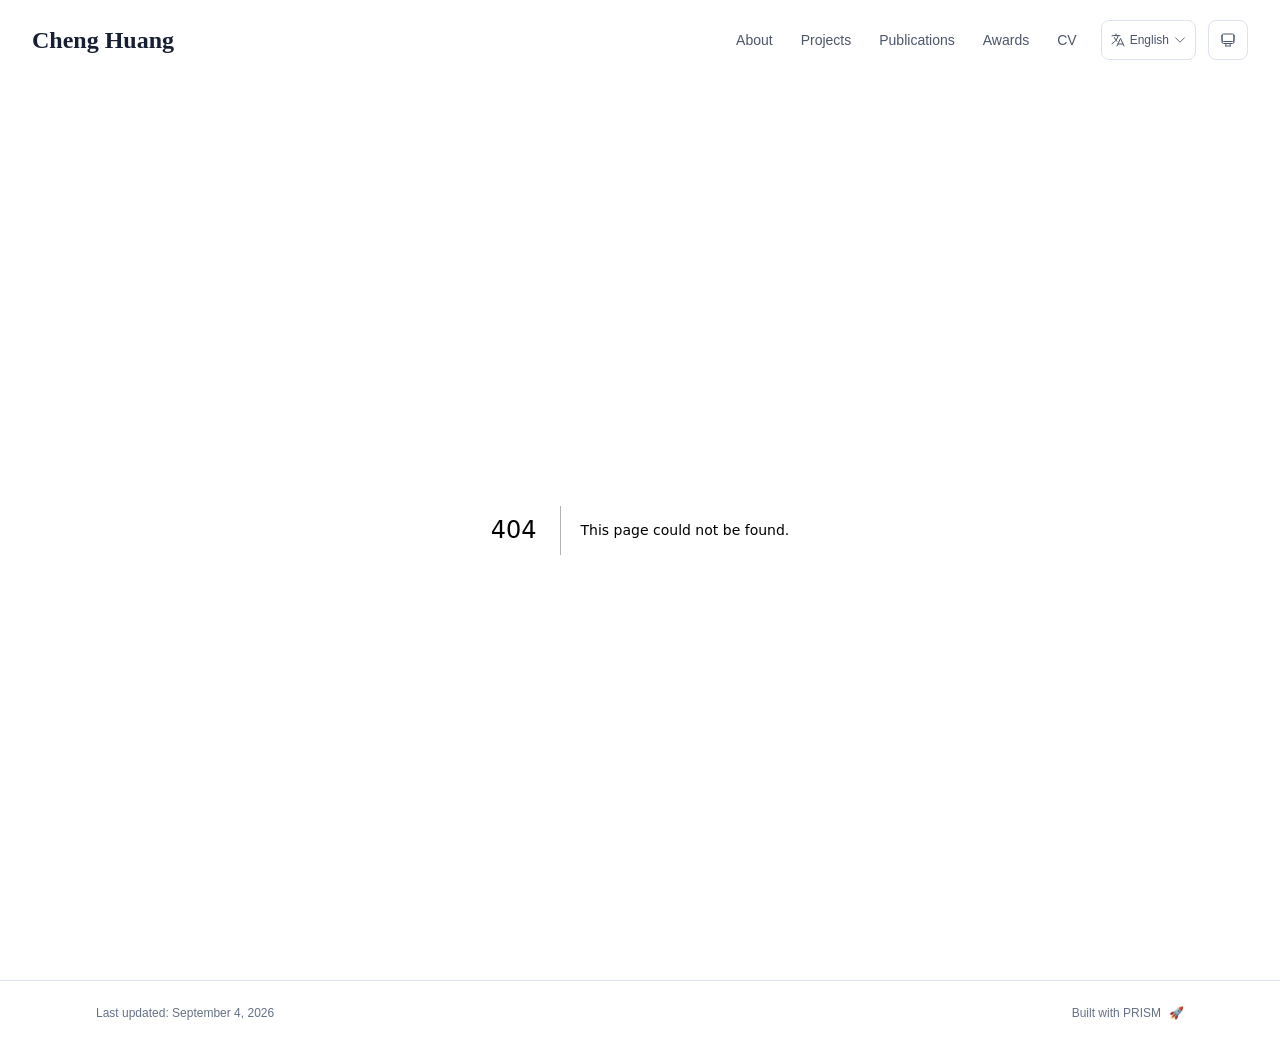
==== commit 96a42e84: "Refine homepage visual theme" ====
--- a/404/index.html
+++ b/404/index.html
@@ -1,4 +1,4 @@
-<!DOCTYPE html><html lang="zh" class="scroll-smooth"><head><meta charSet="utf-8"/><meta name="viewport" content="width=device-width, initial-scale=1"/><link rel="stylesheet" href="/_next/static/css/220751dcb2cdf23d.css" data-precedence="next"/><link rel="preload" as="script" fetchPriority="low" href="/_next/static/chunks/webpack-af78f5c2c11af041.js"/><script src="/_next/static/chunks/4bd1b696-70b6d399998de86a.js" async=""></script><script src="/_next/static/chunks/684-5aaa8290a129f299.js" async=""></script><script src="/_next/static/chunks/main-app-87412dd35eee5a07.js" async=""></script><script src="/_next/static/chunks/461-a9a5d7b05a71d978.js" async=""></script><script src="/_next/static/chunks/874-6cc630662f3664af.js" async=""></script><script src="/_next/static/chunks/291-e39730cc9327e39b.js" async=""></script><script src="/_next/static/chunks/app/layout-6658cb79bccc46fa.js" async=""></script><meta name="robots" content="noindex"/><title>404: This page could not be found.</title><link rel="icon" href="/favicon.svg" type="image/svg+xml"/><link rel="dns-prefetch" href="https://jialeliu.com"/><link rel="preconnect" href="https://jialeliu.com" crossorigin=""/><link rel="preload" as="font" type="font/woff2" href="https://jialeliu.com/fonts/georgiab.woff2" crossorigin=""/><script>
+<!DOCTYPE html><html lang="zh" class="scroll-smooth"><head><meta charSet="utf-8"/><meta name="viewport" content="width=device-width, initial-scale=1"/><link rel="stylesheet" href="/_next/static/css/4c4811439dfecacf.css" data-precedence="next"/><link rel="preload" as="script" fetchPriority="low" href="/_next/static/chunks/webpack-af78f5c2c11af041.js"/><script src="/_next/static/chunks/4bd1b696-70b6d399998de86a.js" async=""></script><script src="/_next/static/chunks/684-5aaa8290a129f299.js" async=""></script><script src="/_next/static/chunks/main-app-87412dd35eee5a07.js" async=""></script><script src="/_next/static/chunks/461-a9a5d7b05a71d978.js" async=""></script><script src="/_next/static/chunks/874-6cc630662f3664af.js" async=""></script><script src="/_next/static/chunks/291-e39730cc9327e39b.js" async=""></script><script src="/_next/static/chunks/app/layout-c975e87fdcb6dda8.js" async=""></script><meta name="robots" content="noindex"/><title>404: This page could not be found.</title><link rel="icon" href="/favicon.svg" type="image/svg+xml"/><link rel="dns-prefetch" href="https://jialeliu.com"/><link rel="preconnect" href="https://jialeliu.com" crossorigin=""/><link rel="preload" as="font" type="font/woff2" href="https://jialeliu.com/fonts/georgiab.woff2" crossorigin=""/><script>
               try {
                 const theme = localStorage.getItem('theme-storage');
                 const parsed = theme ? JSON.parse(theme) : null;
@@ -59,4 +59,4 @@
       root.lang = 'zh';
       root.setAttribute('data-locale', 'zh');
     }
-  </script><title>Cheng Huang</title><meta name="description" content="Graduate student at Xidian University."/><meta name="author" content="Cheng Huang"/><meta name="keywords" content="Cheng Huang,PhD,Research,Xidian University"/><meta name="creator" content="Cheng Huang"/><meta name="publisher" content="Cheng Huang"/><meta property="og:title" content="Cheng Huang"/><meta property="og:description" content="Graduate student at Xidian University."/><meta property="og:site_name" content="Cheng Huang&#x27;s Academic Website"/><meta property="og:locale" content="zh_CN"/><meta property="og:type" content="website"/><meta name="twitter:card" content="summary"/><meta name="twitter:title" content="Cheng Huang"/><meta name="twitter:description" content="Graduate student at Xidian University."/><link rel="icon" href="/favicon.svg"/><script>document.querySelectorAll('body link[rel="icon"], body link[rel="apple-touch-icon"]').forEach(el => document.head.appendChild(el))</script><script src="/_next/static/chunks/polyfills-42372ed130431b0a.js" noModule=""></script></head><body class="font-sans antialiased"><div style="visibility:hidden"><nav class="fixed top-0 left-0 right-0 z-50" data-headlessui-state=""><div class="transition-all duration-300 ease-out bg-transparent" style="transform:translateY(-100px)"><div class="max-w-7xl mx-auto px-4 sm:px-6 lg:px-8"><div class="flex justify-between items-center h-16 lg:h-20"><div class="flex-shrink-0" tabindex="0"><a class="text-xl lg:text-2xl font-serif font-semibold text-primary hover:text-accent transition-colors duration-200" href="/">Cheng Huang</a></div><div class="hidden lg:block"><div class="ml-10 flex items-center space-x-3"><div class="relative flex items-baseline space-x-1"><a data-nav-href="/" class="relative px-3 py-2 text-sm font-medium rounded-lg transition-colors duration-150 text-neutral-600" href="/">About</a><a data-nav-href="/projects" class="relative px-3 py-2 text-sm font-medium rounded-lg transition-colors duration-150 text-neutral-600" href="/projects/">Projects</a><a data-nav-href="/publications" class="relative px-3 py-2 text-sm font-medium rounded-lg transition-colors duration-150 text-neutral-600" href="/publications/">Publications</a><a data-nav-href="/awards" class="relative px-3 py-2 text-sm font-medium rounded-lg transition-colors duration-150 text-neutral-600" href="/awards/">Awards</a><a data-nav-href="/cv" class="relative px-3 py-2 text-sm font-medium rounded-lg transition-colors duration-150 text-neutral-600" href="/cv/">CV</a></div><div class="flex items-center justify-center w-14 h-10 rounded-lg border border-neutral-200 dark:border-[rgba(148,163,184,0.24)] bg-background dark:bg-neutral-800"><div class="w-6 h-4 rounded bg-neutral-300 animate-pulse"></div></div><div class="flex items-center justify-center w-10 h-10 rounded-lg border border-neutral-200 dark:border-[rgba(148,163,184,0.24)] bg-background dark:bg-neutral-800"><div class="w-4 h-4 rounded-full bg-neutral-300 animate-pulse"></div></div></div></div><div class="lg:hidden flex items-center space-x-2"><div class="flex items-center justify-center w-14 h-10 rounded-lg border border-neutral-200 dark:border-[rgba(148,163,184,0.24)] bg-background dark:bg-neutral-800"><div class="w-6 h-4 rounded bg-neutral-300 animate-pulse"></div></div><div class="flex items-center justify-center w-10 h-10 rounded-lg border border-neutral-200 dark:border-[rgba(148,163,184,0.24)] bg-background dark:bg-neutral-800"><div class="w-4 h-4 rounded-full bg-neutral-300 animate-pulse"></div></div><button class="inline-flex items-center justify-center p-2 rounded-md text-neutral-600 hover:text-primary hover:bg-neutral-100 dark:hover:bg-neutral-800 focus:outline-none focus:ring-2 focus:ring-inset focus:ring-accent transition-colors duration-200" id="headlessui-disclosure-button-«R7pdb»" type="button" aria-expanded="false" data-headlessui-state=""><span class="sr-only">Open main menu</span><div><svg xmlns="http://www.w3.org/2000/svg" fill="none" viewBox="0 0 24 24" stroke-width="1.5" stroke="currentColor" aria-hidden="true" data-slot="icon" class="block h-6 w-6"><path stroke-linecap="round" stroke-linejoin="round" d="M3.75 6.75h16.5M3.75 12h16.5m-16.5 5.25h16.5"></path></svg></div></button></div></div></div></div></nav><main class="min-h-screen pt-16 lg:pt-20"><div style="font-family:system-ui,&quot;Segoe UI&quot;,Roboto,Helvetica,Arial,sans-serif,&quot;Apple Color Emoji&quot;,&quot;Segoe UI Emoji&quot;;height:100vh;text-align:center;display:flex;flex-direction:column;align-items:center;justify-content:center"><div><style>body{color:#000;background:#fff;margin:0}.next-error-h1{border-right:1px solid rgba(0,0,0,.3)}@media (prefers-color-scheme:dark){body{color:#fff;background:#000}.next-error-h1{border-right:1px solid rgba(255,255,255,.3)}}</style><h1 class="next-error-h1" style="display:inline-block;margin:0 20px 0 0;padding:0 23px 0 0;font-size:24px;font-weight:500;vertical-align:top;line-height:49px">404</h1><div style="display:inline-block"><h2 style="font-size:14px;font-weight:400;line-height:49px;margin:0">This page could not be found.</h2></div></div></div><!--$--><!--/$--><!--$--><!--/$--></main><footer class="border-t border-neutral-200/50 bg-neutral-50/50 dark:bg-neutral-900/50 dark:border-neutral-700/50"><div class="max-w-6xl mx-auto px-4 sm:px-6 lg:px-8 py-6"><div class="flex flex-col sm:flex-row justify-between items-center gap-2"><p class="text-xs text-neutral-500">Last updated<!-- -->: <!-- -->September 4, 2026</p><p class="text-xs text-neutral-500 flex items-center"><a href="https://github.com/xyjoey/PRISM" target="_blank" rel="noopener noreferrer">Built with PRISM</a><span class="ml-2">🚀</span></p></div></div></footer></div><script src="/_next/static/chunks/webpack-af78f5c2c11af041.js" async=""></script><script>(self.__next_f=self.__next_f||[]).push([0])</script><script>self.__next_f.push([1,"1:\"$Sreact.fragment\"\n3:I[3719,[\"461\",\"static/chunks/461-a9a5d7b05a71d978.js\",\"874\",\"static/chunks/874-6cc630662f3664af.js\",\"291\",\"static/chunks/291-e39730cc9327e39b.js\",\"177\",\"static/chunks/app/layout-6658cb79bccc46fa.js\"],\"ThemeProvider\"]\n4:I[310,[\"461\",\"static/chunks/461-a9a5d7b05a71d978.js\",\"874\",\"static/chunks/874-6cc630662f3664af.js\",\"291\",\"static/chunks/291-e39730cc9327e39b.js\",\"177\",\"static/chunks/app/layout-6658cb79bccc46fa.js\"],\"LocaleProvider\"]\n5:I[4574,[\"461\",\"static/chunks/461-a9a5d7b05a71d978.js\",\"874\",\"static/chunks/874-6cc630662f3664af.js\",\"291\",\"static/chunks/291-e39730cc9327e39b.js\",\"177\",\"static/chunks/app/layout-6658cb79bccc46fa.js\"],\"default\"]\n6:I[7555,[],\"\"]\n7:I[1295,[],\"\"]\n8:I[2548,[\"461\",\"static/chunks/461-a9a5d7b05a71d978.js\",\"874\",\"static/chunks/874-6cc630662f3664af.js\",\"291\",\"static/chunks/291-e39730cc9327e39b.js\",\"177\",\"static/chunks/app/layout-6658cb79bccc46fa.js\"],\"default\"]\n9:I[9665,[],\"MetadataBoundary\"]\nb:I[9665,[],\"OutletBoundary\"]\ne:I[4911,[],\"AsyncMetadataOutlet\"]\n10:I[9665,[],\"ViewportBoundary\"]\n12:I[6614,[],\"\"]\n:HL[\"/_next/static/css/220751dcb2cdf23d.css\",\"style\"]\n2:T5d7,\n    try {\n      const cfg = {\"enabled\":true,\"locales\":[\"zh\",\"en\"],\"defaultLocale\":\"zh\",\"mode\":\"auto\",\"fixedLocale\":\"zh\",\"persist\":true,\"switcher\":true,\"labels\":{\"zh\":\"中文\",\"en\":\"English\"}};\n      const storageKey = 'locale-storage';\n      const normalize = (value) =\u003e typeof value === 'string' ? value.trim().replace('_', '-').toLowerCase() : '';\n      const matchLocale = (candidate) =\u003e {\n        const normalized = normalize(candidate);\n        if (!normalized) return null;\n        if (cfg.locales.includes(normalized)) return normalized;\n        const language = normalized.split('-')[0];\n        if (cfg.locales.includes(language)) return language;\n        return null;\n      };\n\n      let resolved = null;\n\n      if (!cfg.enabled) {\n        resolved = cfg.defaultLocale;\n      } else if (cfg.persist) {\n        resolved = matchLocale(localStorage.getItem(storageKey));\n      }\n\n      if (!resolved) {\n        if ("])</script><script>self.__next_f.push([1,"cfg.mode === 'fixed') {\n          resolved = cfg.fixedLocale;\n        } else {\n          resolved = matchLocale(navigator.language);\n        }\n      }\n\n      if (!resolved) {\n        resolved = cfg.defaultLocale;\n      }\n\n      const root = document.documentElement;\n      root.lang = resolved;\n      root.setAttribute('data-locale', resolved);\n\n      if (cfg.persist) {\n        localStorage.setItem(storageKey, resolved);\n      }\n    } catch (e) {\n      const root = document.documentElement;\n      root.lang = 'zh';\n      root.setAttribute('data-locale', 'zh');\n    }\n  "])</script><script>self.__next_f.push([1,"0:{\"P\":null,\"b\":\"ySHhPAKtzfGM609WKs-Rj\",\"p\":\"\",\"c\":[\"\",\"_not-found\",\"\"],\"i\":false,\"f\":[[[\"\",{\"children\":[\"/_not-found\",{\"children\":[\"__PAGE__\",{}]}]},\"$undefined\",\"$undefined\",true],[\"\",[\"$\",\"$1\",\"c\",{\"children\":[[[\"$\",\"link\",\"0\",{\"rel\":\"stylesheet\",\"href\":\"/_next/static/css/220751dcb2cdf23d.css\",\"precedence\":\"next\",\"crossOrigin\":\"$undefined\",\"nonce\":\"$undefined\"}]],[\"$\",\"html\",null,{\"lang\":\"zh\",\"className\":\"scroll-smooth\",\"suppressHydrationWarning\":true,\"children\":[[\"$\",\"head\",null,{\"children\":[[\"$\",\"link\",null,{\"rel\":\"icon\",\"href\":\"/favicon.svg\",\"type\":\"image/svg+xml\"}],[\"$\",\"link\",null,{\"rel\":\"dns-prefetch\",\"href\":\"https://jialeliu.com\"}],[\"$\",\"link\",null,{\"rel\":\"preconnect\",\"href\":\"https://jialeliu.com\",\"crossOrigin\":\"\"}],[\"$\",\"link\",null,{\"rel\":\"preload\",\"as\":\"font\",\"type\":\"font/woff2\",\"href\":\"https://jialeliu.com/fonts/georgiab.woff2\",\"crossOrigin\":\"\"}],[\"$\",\"script\",null,{\"dangerouslySetInnerHTML\":{\"__html\":\"\\n              try {\\n                const theme = localStorage.getItem('theme-storage');\\n                const parsed = theme ? JSON.parse(theme) : null;\\n                const setting = parsed?.state?.theme || 'system';\\n                const prefersDark = typeof window !== 'undefined' \u0026\u0026 window.matchMedia \u0026\u0026 window.matchMedia('(prefers-color-scheme: dark)').matches;\\n                const effective = setting === 'dark' ? 'dark' : (setting === 'light' ? 'light' : (prefersDark ? 'dark' : 'light'));\\n                var root = document.documentElement;\\n                root.classList.add(effective);\\n                root.setAttribute('data-theme', effective);\\n              } catch (e) {\\n                var root = document.documentElement;\\n                root.classList.add('light');\\n                root.setAttribute('data-theme', 'light');\\n              }\\n            \"}}],[\"$\",\"script\",null,{\"dangerouslySetInnerHTML\":{\"__html\":\"$2\"}}]]}],[\"$\",\"body\",null,{\"className\":\"font-sans antialiased\",\"children\":[\"$\",\"$L3\",null,{\"children\":[\"$\",\"$L4\",null,{\"config\":{\"enabled\":true,\"locales\":[\"zh\",\"en\"],\"defaultLocale\":\"zh\",\"mode\":\"auto\",\"fixedLocale\":\"zh\",\"persist\":true,\"switcher\":true,\"labels\":{\"zh\":\"中文\",\"en\":\"English\"}},\"children\":[[\"$\",\"$L5\",null,{\"items\":[{\"title\":\"About\",\"type\":\"page\",\"target\":\"about\",\"href\":\"/\"},{\"title\":\"Projects\",\"type\":\"page\",\"target\":\"projects\",\"href\":\"/projects\"},{\"title\":\"Publications\",\"type\":\"page\",\"target\":\"publications\",\"href\":\"/publications\"},{\"title\":\"Awards\",\"type\":\"page\",\"target\":\"awards\",\"href\":\"/awards\"},{\"title\":\"CV\",\"type\":\"page\",\"target\":\"cv\",\"href\":\"/cv\"}],\"siteTitle\":\"Cheng Huang\",\"enableOnePageMode\":false,\"i18n\":\"$0:f:0:1:1:props:children:1:props:children:1:props:children:props:children:props:config\",\"itemsByLocale\":{\"zh\":[{\"title\":\"关于我\",\"type\":\"page\",\"target\":\"about\",\"href\":\"/\"},{\"title\":\"项目\",\"type\":\"page\",\"target\":\"projects\",\"href\":\"/projects\"},{\"title\":\"论文\",\"type\":\"page\",\"target\":\"publications\",\"href\":\"/publications\"},{\"title\":\"奖项\",\"type\":\"page\",\"target\":\"awards\",\"href\":\"/awards\"},{\"title\":\"简历\",\"type\":\"page\",\"target\":\"cv\",\"href\":\"/cv\"}],\"en\":[{\"title\":\"About\",\"type\":\"page\",\"target\":\"about\",\"href\":\"/\"},{\"title\":\"Projects\",\"type\":\"page\",\"target\":\"projects\",\"href\":\"/projects\"},{\"title\":\"Publications\",\"type\":\"page\",\"target\":\"publications\",\"href\":\"/publications\"},{\"title\":\"Awards\",\"type\":\"page\",\"target\":\"awards\",\"href\":\"/awards\"},{\"title\":\"CV\",\"type\":\"page\",\"target\":\"cv\",\"href\":\"/cv\"}]},\"siteTitleByLocale\":{\"zh\":\"黄成\",\"en\":\"Cheng Huang\"}}],[\"$\",\"main\",null,{\"className\":\"min-h-screen pt-16 lg:pt-20\",\"children\":[\"$\",\"$L6\",null,{\"parallelRouterKey\":\"children\",\"error\":\"$undefined\",\"errorStyles\":\"$undefined\",\"errorScripts\":\"$undefined\",\"template\":[\"$\",\"$L7\",null,{}],\"templateStyles\":\"$undefined\",\"templateScripts\":\"$undefined\",\"notFound\":[[[\"$\",\"title\",null,{\"children\":\"404: This page could not be found.\"}],[\"$\",\"div\",null,{\"style\":{\"fontFamily\":\"system-ui,\\\"Segoe UI\\\",Roboto,Helvetica,Arial,sans-serif,\\\"Apple Color Emoji\\\",\\\"Segoe UI Emoji\\\"\",\"height\":\"100vh\",\"textAlign\":\"center\",\"display\":\"flex\",\"flexDirection\":\"column\",\"alignItems\":\"center\",\"justifyContent\":\"center\"},\"children\":[\"$\",\"div\",null,{\"children\":[[\"$\",\"style\",null,{\"dangerouslySetInnerHTML\":{\"__html\":\"body{color:#000;background:#fff;margin:0}.next-error-h1{border-right:1px solid rgba(0,0,0,.3)}@media (prefers-color-scheme:dark){body{color:#fff;background:#000}.next-error-h1{border-right:1px solid rgba(255,255,255,.3)}}\"}}],[\"$\",\"h1\",null,{\"className\":\"next-error-h1\",\"style\":{\"display\":\"inline-block\",\"margin\":\"0 20px 0 0\",\"padding\":\"0 23px 0 0\",\"fontSize\":24,\"fontWeight\":500,\"verticalAlign\":\"top\",\"lineHeight\":\"49px\"},\"children\":404}],[\"$\",\"div\",null,{\"style\":{\"display\":\"inline-block\"},\"children\":[\"$\",\"h2\",null,{\"style\":{\"fontSize\":14,\"fontWeight\":400,\"lineHeight\":\"49px\",\"margin\":0},\"children\":\"This page could not be found.\"}]}]]}]}]],[]],\"forbidden\":\"$undefined\",\"unauthorized\":\"$undefined\"}]}],[\"$\",\"$L8\",null,{\"lastUpdated\":\"September 4, 2026\",\"lastUpdatedByLocale\":{\"zh\":\"2026年9月4日\",\"en\":\"September 4, 2026\"},\"defaultLocale\":\"zh\"}]]}]}]}]]}]]}],{\"children\":[\"/_not-found\",[\"$\",\"$1\",\"c\",{\"children\":[null,[\"$\",\"$L6\",null,{\"parallelRouterKey\":\"children\",\"error\":\"$undefined\",\"errorStyles\":\"$undefined\",\"errorScripts\":\"$undefined\",\"template\":[\"$\",\"$L7\",null,{}],\"templateStyles\":\"$undefined\",\"templateScripts\":\"$undefined\",\"notFound\":\"$undefined\",\"forbidden\":\"$undefined\",\"unauthorized\":\"$undefined\"}]]}],{\"children\":[\"__PAGE__\",[\"$\",\"$1\",\"c\",{\"children\":[[[\"$\",\"title\",null,{\"children\":\"404: This page could not be found.\"}],[\"$\",\"div\",null,{\"style\":\"$0:f:0:1:1:props:children:1:props:children:1:props:children:props:children:props:children:1:props:children:props:notFound:0:1:props:style\",\"children\":[\"$\",\"div\",null,{\"children\":[[\"$\",\"style\",null,{\"dangerouslySetInnerHTML\":{\"__html\":\"body{color:#000;background:#fff;margin:0}.next-error-h1{border-right:1px solid rgba(0,0,0,.3)}@media (prefers-color-scheme:dark){body{color:#fff;background:#000}.next-error-h1{border-right:1px solid rgba(255,255,255,.3)}}\"}}],[\"$\",\"h1\",null,{\"className\":\"next-error-h1\",\"style\":\"$0:f:0:1:1:props:children:1:props:children:1:props:children:props:children:props:children:1:props:children:props:notFound:0:1:props:children:props:children:1:props:style\",\"children\":404}],[\"$\",\"div\",null,{\"style\":\"$0:f:0:1:1:props:children:1:props:children:1:props:children:props:children:props:children:1:props:children:props:notFound:0:1:props:children:props:children:2:props:style\",\"children\":[\"$\",\"h2\",null,{\"style\":\"$0:f:0:1:1:props:children:1:props:children:1:props:children:props:children:props:children:1:props:children:props:notFound:0:1:props:children:props:children:2:props:children:props:style\",\"children\":\"This page could not be found.\"}]}]]}]}]],[\"$\",\"$L9\",null,{\"children\":\"$La\"}],null,[\"$\",\"$Lb\",null,{\"children\":[\"$Lc\",\"$Ld\",[\"$\",\"$Le\",null,{\"promise\":\"$@f\"}]]}]]}],{},null,false]},null,false]},null,false],[\"$\",\"$1\",\"h\",{\"children\":[[\"$\",\"meta\",null,{\"name\":\"robots\",\"content\":\"noindex\"}],[\"$\",\"$1\",\"Jj37Yyx7sZfbzEgffUn4z\",{\"children\":[[\"$\",\"$L10\",null,{\"children\":\"$L11\"}],null]}],null]}],false]],\"m\":\"$undefined\",\"G\":[\"$12\",\"$undefined\"],\"s\":false,\"S\":true}\n"])</script><script>self.__next_f.push([1,"13:\"$Sreact.suspense\"\n14:I[4911,[],\"AsyncMetadata\"]\na:[\"$\",\"$13\",null,{\"fallback\":null,\"children\":[\"$\",\"$L14\",null,{\"promise\":\"$@15\"}]}]\n"])</script><script>self.__next_f.push([1,"d:null\n"])</script><script>self.__next_f.push([1,"11:[[\"$\",\"meta\",\"0\",{\"charSet\":\"utf-8\"}],[\"$\",\"meta\",\"1\",{\"name\":\"viewport\",\"content\":\"width=device-width, initial-scale=1\"}]]\nc:null\n"])</script><script>self.__next_f.push([1,"15:{\"metadata\":[[\"$\",\"title\",\"0\",{\"children\":\"Cheng Huang\"}],[\"$\",\"meta\",\"1\",{\"name\":\"description\",\"content\":\"Graduate student at Xidian University.\"}],[\"$\",\"meta\",\"2\",{\"name\":\"author\",\"content\":\"Cheng Huang\"}],[\"$\",\"meta\",\"3\",{\"name\":\"keywords\",\"content\":\"Cheng Huang,PhD,Research,Xidian University\"}],[\"$\",\"meta\",\"4\",{\"name\":\"creator\",\"content\":\"Cheng Huang\"}],[\"$\",\"meta\",\"5\",{\"name\":\"publisher\",\"content\":\"Cheng Huang\"}],[\"$\",\"meta\",\"6\",{\"property\":\"og:title\",\"content\":\"Cheng Huang\"}],[\"$\",\"meta\",\"7\",{\"property\":\"og:description\",\"content\":\"Graduate student at Xidian University.\"}],[\"$\",\"meta\",\"8\",{\"property\":\"og:site_name\",\"content\":\"Cheng Huang's Academic Website\"}],[\"$\",\"meta\",\"9\",{\"property\":\"og:locale\",\"content\":\"zh_CN\"}],[\"$\",\"meta\",\"10\",{\"property\":\"og:type\",\"content\":\"website\"}],[\"$\",\"meta\",\"11\",{\"name\":\"twitter:card\",\"content\":\"summary\"}],[\"$\",\"meta\",\"12\",{\"name\":\"twitter:title\",\"content\":\"Cheng Huang\"}],[\"$\",\"meta\",\"13\",{\"name\":\"twitter:description\",\"content\":\"Graduate student at Xidian University.\"}],[\"$\",\"link\",\"14\",{\"rel\":\"icon\",\"href\":\"/favicon.svg\"}]],\"error\":null,\"digest\":\"$undefined\"}\nf:{\"metadata\":\"$15:metadata\",\"error\":null,\"digest\":\"$undefined\"}\n"])</script></body></html>+  </script><title>Cheng Huang</title><meta name="description" content="Graduate student at Xidian University."/><meta name="author" content="Cheng Huang"/><meta name="keywords" content="Cheng Huang,PhD,Research,Xidian University"/><meta name="creator" content="Cheng Huang"/><meta name="publisher" content="Cheng Huang"/><meta property="og:title" content="Cheng Huang"/><meta property="og:description" content="Graduate student at Xidian University."/><meta property="og:site_name" content="Cheng Huang&#x27;s Academic Website"/><meta property="og:locale" content="zh_CN"/><meta property="og:type" content="website"/><meta name="twitter:card" content="summary"/><meta name="twitter:title" content="Cheng Huang"/><meta name="twitter:description" content="Graduate student at Xidian University."/><link rel="icon" href="/favicon.svg"/><script>document.querySelectorAll('body link[rel="icon"], body link[rel="apple-touch-icon"]').forEach(el => document.head.appendChild(el))</script><script src="/_next/static/chunks/polyfills-42372ed130431b0a.js" noModule=""></script></head><body class="font-sans antialiased"><div style="visibility:hidden"><nav class="fixed top-0 left-0 right-0 z-50" data-headlessui-state=""><div class="transition-all duration-300 ease-out bg-transparent" style="transform:translateY(-100px)"><div class="max-w-7xl mx-auto px-4 sm:px-6 lg:px-8"><div class="flex justify-between items-center h-16 lg:h-20"><div class="flex-shrink-0" tabindex="0"><a class="text-xl lg:text-2xl font-serif font-semibold text-primary hover:text-accent transition-colors duration-200" href="/">Cheng Huang</a></div><div class="hidden lg:block"><div class="ml-10 flex items-center space-x-3"><div class="relative flex items-baseline space-x-1"><a data-nav-href="/" class="relative px-3 py-2 text-sm font-medium rounded-lg transition-colors duration-150 text-neutral-600" href="/">About</a><a data-nav-href="/projects" class="relative px-3 py-2 text-sm font-medium rounded-lg transition-colors duration-150 text-neutral-600" href="/projects/">Projects</a><a data-nav-href="/publications" class="relative px-3 py-2 text-sm font-medium rounded-lg transition-colors duration-150 text-neutral-600" href="/publications/">Publications</a><a data-nav-href="/awards" class="relative px-3 py-2 text-sm font-medium rounded-lg transition-colors duration-150 text-neutral-600" href="/awards/">Awards</a><a data-nav-href="/cv" class="relative px-3 py-2 text-sm font-medium rounded-lg transition-colors duration-150 text-neutral-600" href="/cv/">CV</a></div><div class="flex items-center justify-center w-14 h-10 rounded-lg border border-neutral-200 dark:border-[rgba(148,163,184,0.24)] bg-background dark:bg-neutral-800"><div class="w-6 h-4 rounded bg-neutral-300 animate-pulse"></div></div><div class="flex items-center justify-center w-10 h-10 rounded-lg border border-neutral-200 dark:border-[rgba(148,163,184,0.24)] bg-background dark:bg-neutral-800"><div class="w-4 h-4 rounded-full bg-neutral-300 animate-pulse"></div></div></div></div><div class="lg:hidden flex items-center space-x-2"><div class="flex items-center justify-center w-14 h-10 rounded-lg border border-neutral-200 dark:border-[rgba(148,163,184,0.24)] bg-background dark:bg-neutral-800"><div class="w-6 h-4 rounded bg-neutral-300 animate-pulse"></div></div><div class="flex items-center justify-center w-10 h-10 rounded-lg border border-neutral-200 dark:border-[rgba(148,163,184,0.24)] bg-background dark:bg-neutral-800"><div class="w-4 h-4 rounded-full bg-neutral-300 animate-pulse"></div></div><button class="inline-flex items-center justify-center p-2 rounded-md text-neutral-600 hover:text-primary hover:bg-neutral-100 dark:hover:bg-neutral-800 focus:outline-none focus:ring-2 focus:ring-inset focus:ring-accent transition-colors duration-200" id="headlessui-disclosure-button-«R7pdb»" type="button" aria-expanded="false" data-headlessui-state=""><span class="sr-only">Open main menu</span><div><svg xmlns="http://www.w3.org/2000/svg" fill="none" viewBox="0 0 24 24" stroke-width="1.5" stroke="currentColor" aria-hidden="true" data-slot="icon" class="block h-6 w-6"><path stroke-linecap="round" stroke-linejoin="round" d="M3.75 6.75h16.5M3.75 12h16.5m-16.5 5.25h16.5"></path></svg></div></button></div></div></div></div></nav><main class="min-h-screen pt-16 lg:pt-20"><div style="font-family:system-ui,&quot;Segoe UI&quot;,Roboto,Helvetica,Arial,sans-serif,&quot;Apple Color Emoji&quot;,&quot;Segoe UI Emoji&quot;;height:100vh;text-align:center;display:flex;flex-direction:column;align-items:center;justify-content:center"><div><style>body{color:#000;background:#fff;margin:0}.next-error-h1{border-right:1px solid rgba(0,0,0,.3)}@media (prefers-color-scheme:dark){body{color:#fff;background:#000}.next-error-h1{border-right:1px solid rgba(255,255,255,.3)}}</style><h1 class="next-error-h1" style="display:inline-block;margin:0 20px 0 0;padding:0 23px 0 0;font-size:24px;font-weight:500;vertical-align:top;line-height:49px">404</h1><div style="display:inline-block"><h2 style="font-size:14px;font-weight:400;line-height:49px;margin:0">This page could not be found.</h2></div></div></div><!--$--><!--/$--><!--$--><!--/$--></main><footer class="border-t border-neutral-200 bg-white dark:bg-neutral-900 dark:border-neutral-700/50"><div class="max-w-6xl mx-auto px-4 sm:px-6 lg:px-8 py-6"><div class="flex flex-col sm:flex-row justify-between items-center gap-2"><p class="text-xs text-neutral-500">Last updated<!-- -->: <!-- -->September 4, 2026</p><p class="text-xs text-neutral-500 flex items-center"><a href="https://github.com/xyjoey/PRISM" target="_blank" rel="noopener noreferrer">Built with PRISM</a><span class="ml-2">🚀</span></p></div></div></footer></div><script src="/_next/static/chunks/webpack-af78f5c2c11af041.js" async=""></script><script>(self.__next_f=self.__next_f||[]).push([0])</script><script>self.__next_f.push([1,"1:\"$Sreact.fragment\"\n3:I[3719,[\"461\",\"static/chunks/461-a9a5d7b05a71d978.js\",\"874\",\"static/chunks/874-6cc630662f3664af.js\",\"291\",\"static/chunks/291-e39730cc9327e39b.js\",\"177\",\"static/chunks/app/layout-c975e87fdcb6dda8.js\"],\"ThemeProvider\"]\n4:I[310,[\"461\",\"static/chunks/461-a9a5d7b05a71d978.js\",\"874\",\"static/chunks/874-6cc630662f3664af.js\",\"291\",\"static/chunks/291-e39730cc9327e39b.js\",\"177\",\"static/chunks/app/layout-c975e87fdcb6dda8.js\"],\"LocaleProvider\"]\n5:I[4574,[\"461\",\"static/chunks/461-a9a5d7b05a71d978.js\",\"874\",\"static/chunks/874-6cc630662f3664af.js\",\"291\",\"static/chunks/291-e39730cc9327e39b.js\",\"177\",\"static/chunks/app/layout-c975e87fdcb6dda8.js\"],\"default\"]\n6:I[7555,[],\"\"]\n7:I[1295,[],\"\"]\n8:I[2548,[\"461\",\"static/chunks/461-a9a5d7b05a71d978.js\",\"874\",\"static/chunks/874-6cc630662f3664af.js\",\"291\",\"static/chunks/291-e39730cc9327e39b.js\",\"177\",\"static/chunks/app/layout-c975e87fdcb6dda8.js\"],\"default\"]\n9:I[9665,[],\"MetadataBoundary\"]\nb:I[9665,[],\"OutletBoundary\"]\ne:I[4911,[],\"AsyncMetadataOutlet\"]\n10:I[9665,[],\"ViewportBoundary\"]\n12:I[6614,[],\"\"]\n:HL[\"/_next/static/css/4c4811439dfecacf.css\",\"style\"]\n2:T5d7,\n    try {\n      const cfg = {\"enabled\":true,\"locales\":[\"zh\",\"en\"],\"defaultLocale\":\"zh\",\"mode\":\"auto\",\"fixedLocale\":\"zh\",\"persist\":true,\"switcher\":true,\"labels\":{\"zh\":\"中文\",\"en\":\"English\"}};\n      const storageKey = 'locale-storage';\n      const normalize = (value) =\u003e typeof value === 'string' ? value.trim().replace('_', '-').toLowerCase() : '';\n      const matchLocale = (candidate) =\u003e {\n        const normalized = normalize(candidate);\n        if (!normalized) return null;\n        if (cfg.locales.includes(normalized)) return normalized;\n        const language = normalized.split('-')[0];\n        if (cfg.locales.includes(language)) return language;\n        return null;\n      };\n\n      let resolved = null;\n\n      if (!cfg.enabled) {\n        resolved = cfg.defaultLocale;\n      } else if (cfg.persist) {\n        resolved = matchLocale(localStorage.getItem(storageKey));\n      }\n\n      if (!resolved) {\n        if ("])</script><script>self.__next_f.push([1,"cfg.mode === 'fixed') {\n          resolved = cfg.fixedLocale;\n        } else {\n          resolved = matchLocale(navigator.language);\n        }\n      }\n\n      if (!resolved) {\n        resolved = cfg.defaultLocale;\n      }\n\n      const root = document.documentElement;\n      root.lang = resolved;\n      root.setAttribute('data-locale', resolved);\n\n      if (cfg.persist) {\n        localStorage.setItem(storageKey, resolved);\n      }\n    } catch (e) {\n      const root = document.documentElement;\n      root.lang = 'zh';\n      root.setAttribute('data-locale', 'zh');\n    }\n  "])</script><script>self.__next_f.push([1,"0:{\"P\":null,\"b\":\"Enb097kbyBtitvZ4Sh1R1\",\"p\":\"\",\"c\":[\"\",\"_not-found\",\"\"],\"i\":false,\"f\":[[[\"\",{\"children\":[\"/_not-found\",{\"children\":[\"__PAGE__\",{}]}]},\"$undefined\",\"$undefined\",true],[\"\",[\"$\",\"$1\",\"c\",{\"children\":[[[\"$\",\"link\",\"0\",{\"rel\":\"stylesheet\",\"href\":\"/_next/static/css/4c4811439dfecacf.css\",\"precedence\":\"next\",\"crossOrigin\":\"$undefined\",\"nonce\":\"$undefined\"}]],[\"$\",\"html\",null,{\"lang\":\"zh\",\"className\":\"scroll-smooth\",\"suppressHydrationWarning\":true,\"children\":[[\"$\",\"head\",null,{\"children\":[[\"$\",\"link\",null,{\"rel\":\"icon\",\"href\":\"/favicon.svg\",\"type\":\"image/svg+xml\"}],[\"$\",\"link\",null,{\"rel\":\"dns-prefetch\",\"href\":\"https://jialeliu.com\"}],[\"$\",\"link\",null,{\"rel\":\"preconnect\",\"href\":\"https://jialeliu.com\",\"crossOrigin\":\"\"}],[\"$\",\"link\",null,{\"rel\":\"preload\",\"as\":\"font\",\"type\":\"font/woff2\",\"href\":\"https://jialeliu.com/fonts/georgiab.woff2\",\"crossOrigin\":\"\"}],[\"$\",\"script\",null,{\"dangerouslySetInnerHTML\":{\"__html\":\"\\n              try {\\n                const theme = localStorage.getItem('theme-storage');\\n                const parsed = theme ? JSON.parse(theme) : null;\\n                const setting = parsed?.state?.theme || 'system';\\n                const prefersDark = typeof window !== 'undefined' \u0026\u0026 window.matchMedia \u0026\u0026 window.matchMedia('(prefers-color-scheme: dark)').matches;\\n                const effective = setting === 'dark' ? 'dark' : (setting === 'light' ? 'light' : (prefersDark ? 'dark' : 'light'));\\n                var root = document.documentElement;\\n                root.classList.add(effective);\\n                root.setAttribute('data-theme', effective);\\n              } catch (e) {\\n                var root = document.documentElement;\\n                root.classList.add('light');\\n                root.setAttribute('data-theme', 'light');\\n              }\\n            \"}}],[\"$\",\"script\",null,{\"dangerouslySetInnerHTML\":{\"__html\":\"$2\"}}]]}],[\"$\",\"body\",null,{\"className\":\"font-sans antialiased\",\"children\":[\"$\",\"$L3\",null,{\"children\":[\"$\",\"$L4\",null,{\"config\":{\"enabled\":true,\"locales\":[\"zh\",\"en\"],\"defaultLocale\":\"zh\",\"mode\":\"auto\",\"fixedLocale\":\"zh\",\"persist\":true,\"switcher\":true,\"labels\":{\"zh\":\"中文\",\"en\":\"English\"}},\"children\":[[\"$\",\"$L5\",null,{\"items\":[{\"title\":\"About\",\"type\":\"page\",\"target\":\"about\",\"href\":\"/\"},{\"title\":\"Projects\",\"type\":\"page\",\"target\":\"projects\",\"href\":\"/projects\"},{\"title\":\"Publications\",\"type\":\"page\",\"target\":\"publications\",\"href\":\"/publications\"},{\"title\":\"Awards\",\"type\":\"page\",\"target\":\"awards\",\"href\":\"/awards\"},{\"title\":\"CV\",\"type\":\"page\",\"target\":\"cv\",\"href\":\"/cv\"}],\"siteTitle\":\"Cheng Huang\",\"enableOnePageMode\":false,\"i18n\":\"$0:f:0:1:1:props:children:1:props:children:1:props:children:props:children:props:config\",\"itemsByLocale\":{\"zh\":[{\"title\":\"关于我\",\"type\":\"page\",\"target\":\"about\",\"href\":\"/\"},{\"title\":\"项目\",\"type\":\"page\",\"target\":\"projects\",\"href\":\"/projects\"},{\"title\":\"论文\",\"type\":\"page\",\"target\":\"publications\",\"href\":\"/publications\"},{\"title\":\"奖项\",\"type\":\"page\",\"target\":\"awards\",\"href\":\"/awards\"},{\"title\":\"简历\",\"type\":\"page\",\"target\":\"cv\",\"href\":\"/cv\"}],\"en\":[{\"title\":\"About\",\"type\":\"page\",\"target\":\"about\",\"href\":\"/\"},{\"title\":\"Projects\",\"type\":\"page\",\"target\":\"projects\",\"href\":\"/projects\"},{\"title\":\"Publications\",\"type\":\"page\",\"target\":\"publications\",\"href\":\"/publications\"},{\"title\":\"Awards\",\"type\":\"page\",\"target\":\"awards\",\"href\":\"/awards\"},{\"title\":\"CV\",\"type\":\"page\",\"target\":\"cv\",\"href\":\"/cv\"}]},\"siteTitleByLocale\":{\"zh\":\"黄成\",\"en\":\"Cheng Huang\"}}],[\"$\",\"main\",null,{\"className\":\"min-h-screen pt-16 lg:pt-20\",\"children\":[\"$\",\"$L6\",null,{\"parallelRouterKey\":\"children\",\"error\":\"$undefined\",\"errorStyles\":\"$undefined\",\"errorScripts\":\"$undefined\",\"template\":[\"$\",\"$L7\",null,{}],\"templateStyles\":\"$undefined\",\"templateScripts\":\"$undefined\",\"notFound\":[[[\"$\",\"title\",null,{\"children\":\"404: This page could not be found.\"}],[\"$\",\"div\",null,{\"style\":{\"fontFamily\":\"system-ui,\\\"Segoe UI\\\",Roboto,Helvetica,Arial,sans-serif,\\\"Apple Color Emoji\\\",\\\"Segoe UI Emoji\\\"\",\"height\":\"100vh\",\"textAlign\":\"center\",\"display\":\"flex\",\"flexDirection\":\"column\",\"alignItems\":\"center\",\"justifyContent\":\"center\"},\"children\":[\"$\",\"div\",null,{\"children\":[[\"$\",\"style\",null,{\"dangerouslySetInnerHTML\":{\"__html\":\"body{color:#000;background:#fff;margin:0}.next-error-h1{border-right:1px solid rgba(0,0,0,.3)}@media (prefers-color-scheme:dark){body{color:#fff;background:#000}.next-error-h1{border-right:1px solid rgba(255,255,255,.3)}}\"}}],[\"$\",\"h1\",null,{\"className\":\"next-error-h1\",\"style\":{\"display\":\"inline-block\",\"margin\":\"0 20px 0 0\",\"padding\":\"0 23px 0 0\",\"fontSize\":24,\"fontWeight\":500,\"verticalAlign\":\"top\",\"lineHeight\":\"49px\"},\"children\":404}],[\"$\",\"div\",null,{\"style\":{\"display\":\"inline-block\"},\"children\":[\"$\",\"h2\",null,{\"style\":{\"fontSize\":14,\"fontWeight\":400,\"lineHeight\":\"49px\",\"margin\":0},\"children\":\"This page could not be found.\"}]}]]}]}]],[]],\"forbidden\":\"$undefined\",\"unauthorized\":\"$undefined\"}]}],[\"$\",\"$L8\",null,{\"lastUpdated\":\"September 4, 2026\",\"lastUpdatedByLocale\":{\"zh\":\"2026年9月4日\",\"en\":\"September 4, 2026\"},\"defaultLocale\":\"zh\"}]]}]}]}]]}]]}],{\"children\":[\"/_not-found\",[\"$\",\"$1\",\"c\",{\"children\":[null,[\"$\",\"$L6\",null,{\"parallelRouterKey\":\"children\",\"error\":\"$undefined\",\"errorStyles\":\"$undefined\",\"errorScripts\":\"$undefined\",\"template\":[\"$\",\"$L7\",null,{}],\"templateStyles\":\"$undefined\",\"templateScripts\":\"$undefined\",\"notFound\":\"$undefined\",\"forbidden\":\"$undefined\",\"unauthorized\":\"$undefined\"}]]}],{\"children\":[\"__PAGE__\",[\"$\",\"$1\",\"c\",{\"children\":[[[\"$\",\"title\",null,{\"children\":\"404: This page could not be found.\"}],[\"$\",\"div\",null,{\"style\":\"$0:f:0:1:1:props:children:1:props:children:1:props:children:props:children:props:children:1:props:children:props:notFound:0:1:props:style\",\"children\":[\"$\",\"div\",null,{\"children\":[[\"$\",\"style\",null,{\"dangerouslySetInnerHTML\":{\"__html\":\"body{color:#000;background:#fff;margin:0}.next-error-h1{border-right:1px solid rgba(0,0,0,.3)}@media (prefers-color-scheme:dark){body{color:#fff;background:#000}.next-error-h1{border-right:1px solid rgba(255,255,255,.3)}}\"}}],[\"$\",\"h1\",null,{\"className\":\"next-error-h1\",\"style\":\"$0:f:0:1:1:props:children:1:props:children:1:props:children:props:children:props:children:1:props:children:props:notFound:0:1:props:children:props:children:1:props:style\",\"children\":404}],[\"$\",\"div\",null,{\"style\":\"$0:f:0:1:1:props:children:1:props:children:1:props:children:props:children:props:children:1:props:children:props:notFound:0:1:props:children:props:children:2:props:style\",\"children\":[\"$\",\"h2\",null,{\"style\":\"$0:f:0:1:1:props:children:1:props:children:1:props:children:props:children:props:children:1:props:children:props:notFound:0:1:props:children:props:children:2:props:children:props:style\",\"children\":\"This page could not be found.\"}]}]]}]}]],[\"$\",\"$L9\",null,{\"children\":\"$La\"}],null,[\"$\",\"$Lb\",null,{\"children\":[\"$Lc\",\"$Ld\",[\"$\",\"$Le\",null,{\"promise\":\"$@f\"}]]}]]}],{},null,false]},null,false]},null,false],[\"$\",\"$1\",\"h\",{\"children\":[[\"$\",\"meta\",null,{\"name\":\"robots\",\"content\":\"noindex\"}],[\"$\",\"$1\",\"muN861UkuGaJAO6jDqqfr\",{\"children\":[[\"$\",\"$L10\",null,{\"children\":\"$L11\"}],null]}],null]}],false]],\"m\":\"$undefined\",\"G\":[\"$12\",\"$undefined\"],\"s\":false,\"S\":true}\n"])</script><script>self.__next_f.push([1,"13:\"$Sreact.suspense\"\n14:I[4911,[],\"AsyncMetadata\"]\na:[\"$\",\"$13\",null,{\"fallback\":null,\"children\":[\"$\",\"$L14\",null,{\"promise\":\"$@15\"}]}]\n"])</script><script>self.__next_f.push([1,"d:null\n"])</script><script>self.__next_f.push([1,"11:[[\"$\",\"meta\",\"0\",{\"charSet\":\"utf-8\"}],[\"$\",\"meta\",\"1\",{\"name\":\"viewport\",\"content\":\"width=device-width, initial-scale=1\"}]]\nc:null\n"])</script><script>self.__next_f.push([1,"15:{\"metadata\":[[\"$\",\"title\",\"0\",{\"children\":\"Cheng Huang\"}],[\"$\",\"meta\",\"1\",{\"name\":\"description\",\"content\":\"Graduate student at Xidian University.\"}],[\"$\",\"meta\",\"2\",{\"name\":\"author\",\"content\":\"Cheng Huang\"}],[\"$\",\"meta\",\"3\",{\"name\":\"keywords\",\"content\":\"Cheng Huang,PhD,Research,Xidian University\"}],[\"$\",\"meta\",\"4\",{\"name\":\"creator\",\"content\":\"Cheng Huang\"}],[\"$\",\"meta\",\"5\",{\"name\":\"publisher\",\"content\":\"Cheng Huang\"}],[\"$\",\"meta\",\"6\",{\"property\":\"og:title\",\"content\":\"Cheng Huang\"}],[\"$\",\"meta\",\"7\",{\"property\":\"og:description\",\"content\":\"Graduate student at Xidian University.\"}],[\"$\",\"meta\",\"8\",{\"property\":\"og:site_name\",\"content\":\"Cheng Huang's Academic Website\"}],[\"$\",\"meta\",\"9\",{\"property\":\"og:locale\",\"content\":\"zh_CN\"}],[\"$\",\"meta\",\"10\",{\"property\":\"og:type\",\"content\":\"website\"}],[\"$\",\"meta\",\"11\",{\"name\":\"twitter:card\",\"content\":\"summary\"}],[\"$\",\"meta\",\"12\",{\"name\":\"twitter:title\",\"content\":\"Cheng Huang\"}],[\"$\",\"meta\",\"13\",{\"name\":\"twitter:description\",\"content\":\"Graduate student at Xidian University.\"}],[\"$\",\"link\",\"14\",{\"rel\":\"icon\",\"href\":\"/favicon.svg\"}]],\"error\":null,\"digest\":\"$undefined\"}\nf:{\"metadata\":\"$15:metadata\",\"error\":null,\"digest\":\"$undefined\"}\n"])</script></body></html>
--- a/_next/static/css/4c4811439dfecacf.css
+++ b/_next/static/css/4c4811439dfecacf.css
@@ -0,0 +1 @@
+/*! tailwindcss v4.1.10 | MIT License | https://tailwindcss.com */@layer properties{@supports (((-webkit-hyphens:none)) and (not (margin-trim:inline))) or ((-moz-orient:inline) and (not (color:rgb(from red r g b)))){*,::backdrop,:after,:before{--tw-translate-x:0;--tw-translate-y:0;--tw-translate-z:0;--tw-rotate-x:initial;--tw-rotate-y:initial;--tw-rotate-z:initial;--tw-skew-x:initial;--tw-skew-y:initial;--tw-space-y-reverse:0;--tw-space-x-reverse:0;--tw-border-style:solid;--tw-leading:initial;--tw-font-weight:initial;--tw-tracking:initial;--tw-shadow:0 0 #0000;--tw-shadow-color:initial;--tw-shadow-alpha:100%;--tw-inset-shadow:0 0 #0000;--tw-inset-shadow-color:initial;--tw-inset-shadow-alpha:100%;--tw-ring-color:initial;--tw-ring-shadow:0 0 #0000;--tw-inset-ring-color:initial;--tw-inset-ring-shadow:0 0 #0000;--tw-ring-inset:initial;--tw-ring-offset-width:0px;--tw-ring-offset-color:#fff;--tw-ring-offset-shadow:0 0 #0000;--tw-blur:initial;--tw-brightness:initial;--tw-contrast:initial;--tw-grayscale:initial;--tw-hue-rotate:initial;--tw-invert:initial;--tw-opacity:initial;--tw-saturate:initial;--tw-sepia:initial;--tw-drop-shadow:initial;--tw-drop-shadow-color:initial;--tw-drop-shadow-alpha:100%;--tw-drop-shadow-size:initial;--tw-backdrop-blur:initial;--tw-backdrop-brightness:initial;--tw-backdrop-contrast:initial;--tw-backdrop-grayscale:initial;--tw-backdrop-hue-rotate:initial;--tw-backdrop-invert:initial;--tw-backdrop-opacity:initial;--tw-backdrop-saturate:initial;--tw-backdrop-sepia:initial;--tw-duration:initial;--tw-ease:initial}}}@layer theme{:host,:root{--font-sans:"Inter",-apple-system,BlinkMacSystemFont,"Segoe UI",Roboto,sans-serif;--color-red-50:oklch(97.1% .013 17.38);--color-red-400:oklch(70.4% .191 22.216);--color-red-600:oklch(57.7% .245 27.325);--color-red-900:oklch(39.6% .141 25.723);--color-white:#fff;--spacing:.25rem;--container-2xl:42rem;--container-3xl:48rem;--container-4xl:56rem;--container-6xl:72rem;--container-7xl:80rem;--text-xs:.75rem;--text-xs--line-height:calc(1/.75);--text-sm:.875rem;--text-sm--line-height:calc(1.25/.875);--text-base:1rem;--text-base--line-height:calc(1.5/1);--text-lg:1.125rem;--text-lg--line-height:calc(1.75/1.125);--text-xl:1.25rem;--text-xl--line-height:calc(1.75/1.25);--text-2xl:1.5rem;--text-2xl--line-height:calc(2/1.5);--text-3xl:1.875rem;--text-3xl--line-height:calc(2.25/1.875);--text-4xl:2.25rem;--text-4xl--line-height:calc(2.5/2.25);--font-weight-medium:500;--font-weight-semibold:600;--font-weight-bold:700;--leading-tight:1.25;--leading-relaxed:1.625;--radius-md:.375rem;--radius-lg:.5rem;--ease-out:cubic-bezier(0,0,.2,1);--animate-pulse:pulse 2s cubic-bezier(.4,0,.6,1)infinite;--blur-xl:24px;--aspect-video:16/9;--default-transition-duration:.15s;--default-transition-timing-function:cubic-bezier(.4,0,.2,1);--default-font-family:"Inter",-apple-system,BlinkMacSystemFont,"Segoe UI",Roboto,sans-serif;--default-mono-font-family:"SF Mono",Monaco,"Cascadia Code","Roboto Mono",Consolas,"Courier New",monospace;--line-height-normal:1.5;--shadow-glass:0 8px 32px 0 #1f26875e}}@layer base{*,::backdrop,:after,:before{box-sizing:border-box;border:0 solid;margin:0;padding:0}::file-selector-button{box-sizing:border-box;border:0 solid;margin:0;padding:0}:host,html{-webkit-text-size-adjust:100%;tab-size:4;line-height:1.5;font-family:var(--default-font-family,ui-sans-serif,system-ui,sans-serif,"Apple Color Emoji","Segoe UI Emoji","Segoe UI Symbol","Noto Color Emoji");font-feature-settings:var(--default-font-feature-settings,normal);font-variation-settings:var(--default-font-variation-settings,normal);-webkit-tap-highlight-color:transparent}hr{height:0;color:inherit;border-top-width:1px}abbr:where([title]){-webkit-text-decoration:underline dotted;text-decoration:underline dotted}h1,h2,h3,h4,h5,h6{font-size:inherit;font-weight:inherit}a{color:inherit;-webkit-text-decoration:inherit;text-decoration:inherit}b,strong{font-weight:bolder}code,kbd,pre,samp{font-family:var(--default-mono-font-family,ui-monospace,SFMono-Regular,Menlo,Monaco,Consolas,"Liberation Mono","Courier New",monospace);font-feature-settings:var(--default-mono-font-feature-settings,normal);font-variation-settings:var(--default-mono-font-variation-settings,normal);font-size:1em}small{font-size:80%}sub,sup{vertical-align:baseline;font-size:75%;line-height:0;position:relative}sub{bottom:-.25em}sup{top:-.5em}table{text-indent:0;border-color:inherit;border-collapse:collapse}:-moz-focusring{outline:auto}progress{vertical-align:baseline}summary{display:list-item}menu,ol,ul{list-style:none}audio,canvas,embed,iframe,img,object,svg,video{vertical-align:middle;display:block}img,video{max-width:100%;height:auto}button,input,optgroup,select,textarea{font:inherit;font-feature-settings:inherit;font-variation-settings:inherit;letter-spacing:inherit;color:inherit;opacity:1;background-color:#0000;border-radius:0}::file-selector-button{font:inherit;font-feature-settings:inherit;font-variation-settings:inherit;letter-spacing:inherit;color:inherit;opacity:1;background-color:#0000;border-radius:0}:where(select:is([multiple],[size])) optgroup{font-weight:bolder}:where(select:is([multiple],[size])) optgroup option{padding-inline-start:20px}::file-selector-button{margin-inline-end:4px}::placeholder{opacity:1}@supports (not ((-webkit-appearance:-apple-pay-button))) or (contain-intrinsic-size:1px){::placeholder{color:currentColor}@supports (color:color-mix(in lab,red,red)){::placeholder{color:color-mix(in oklab,currentcolor 50%,transparent)}}}textarea{resize:vertical}::-webkit-search-decoration{-webkit-appearance:none}::-webkit-date-and-time-value{min-height:1lh;text-align:inherit}::-webkit-datetime-edit{display:inline-flex}::-webkit-datetime-edit-fields-wrapper{padding:0}::-webkit-datetime-edit,::-webkit-datetime-edit-year-field{padding-block:0}::-webkit-datetime-edit-day-field,::-webkit-datetime-edit-month-field{padding-block:0}::-webkit-datetime-edit-hour-field,::-webkit-datetime-edit-minute-field{padding-block:0}::-webkit-datetime-edit-millisecond-field,::-webkit-datetime-edit-second-field{padding-block:0}::-webkit-datetime-edit-meridiem-field{padding-block:0}:-moz-ui-invalid{box-shadow:none}button,input:where([type=button],[type=reset],[type=submit]){appearance:button}::file-selector-button{appearance:button}::-webkit-inner-spin-button,::-webkit-outer-spin-button{height:auto}[hidden]:where(:not([hidden=until-found])){display:none!important}}@layer components;@layer utilities{.pointer-events-none{pointer-events:none}.sr-only{clip:rect(0,0,0,0);white-space:nowrap;border-width:0;width:1px;height:1px;margin:-1px;padding:0;overflow:hidden}.absolute,.sr-only{position:absolute}.fixed{position:fixed}.relative{position:relative}.static{position:static}.sticky{position:sticky}.inset-0{inset:calc(var(--spacing)*0)}.top-0{top:calc(var(--spacing)*0)}.top-1\/2{top:50%}.top-2{top:calc(var(--spacing)*2)}.top-8{top:calc(var(--spacing)*8)}.top-full{top:100%}.right-0{right:calc(var(--spacing)*0)}.right-2{right:calc(var(--spacing)*2)}.left-0{left:calc(var(--spacing)*0)}.left-1\/2{left:50%}.left-3{left:calc(var(--spacing)*3)}.z-10{z-index:10}.z-20{z-index:20}.z-40{z-index:40}.z-50{z-index:50}.container{width:100%}@media (min-width:40rem){.container{max-width:40rem}}@media (min-width:48rem){.container{max-width:48rem}}@media (min-width:64rem){.container{max-width:64rem}}@media (min-width:80rem){.container{max-width:80rem}}@media (min-width:96rem){.container{max-width:96rem}}.mx-auto{margin-inline:auto}.my-4{margin-block:calc(var(--spacing)*4)}.mt-1{margin-top:calc(var(--spacing)*1)}.mt-2{margin-top:calc(var(--spacing)*2)}.mt-4{margin-top:calc(var(--spacing)*4)}.mt-6{margin-top:calc(var(--spacing)*6)}.mt-8{margin-top:calc(var(--spacing)*8)}.mt-auto{margin-top:auto}.mr-1{margin-right:calc(var(--spacing)*1)}.mr-1\.5{margin-right:calc(var(--spacing)*1.5)}.mr-2{margin-right:calc(var(--spacing)*2)}.mb-1{margin-bottom:calc(var(--spacing)*1)}.mb-2{margin-bottom:calc(var(--spacing)*2)}.mb-3{margin-bottom:calc(var(--spacing)*3)}.mb-4{margin-bottom:calc(var(--spacing)*4)}.mb-6{margin-bottom:calc(var(--spacing)*6)}.mb-8{margin-bottom:calc(var(--spacing)*8)}.ml-0{margin-left:calc(var(--spacing)*0)}.ml-2{margin-left:calc(var(--spacing)*2)}.ml-4{margin-left:calc(var(--spacing)*4)}.ml-10{margin-left:calc(var(--spacing)*10)}.line-clamp-2{-webkit-line-clamp:2}.line-clamp-2,.line-clamp-3{-webkit-box-orient:vertical;display:-webkit-box;overflow:hidden}.line-clamp-3{-webkit-line-clamp:3}.block{display:block}.contents{display:contents}.flex{display:flex}.grid{display:grid}.hidden{display:none}.inline{display:inline}.inline-flex{display:inline-flex}.aspect-video{aspect-ratio:var(--aspect-video)}.h-0{height:calc(var(--spacing)*0)}.h-2\.5{height:calc(var(--spacing)*2.5)}.h-3{height:calc(var(--spacing)*3)}.h-3\.5{height:calc(var(--spacing)*3.5)}.h-4{height:calc(var(--spacing)*4)}.h-5{height:calc(var(--spacing)*5)}.h-6{height:calc(var(--spacing)*6)}.h-10{height:calc(var(--spacing)*10)}.h-16{height:calc(var(--spacing)*16)}.h-64{height:calc(var(--spacing)*64)}.h-full{height:100%}.min-h-screen{min-height:100vh}.w-0{width:calc(var(--spacing)*0)}.w-2\.5{width:calc(var(--spacing)*2.5)}.w-3{width:calc(var(--spacing)*3)}.w-3\.5{width:calc(var(--spacing)*3.5)}.w-4{width:calc(var(--spacing)*4)}.w-5{width:calc(var(--spacing)*5)}.w-6{width:calc(var(--spacing)*6)}.w-10{width:calc(var(--spacing)*10)}.w-14{width:calc(var(--spacing)*14)}.w-16{width:calc(var(--spacing)*16)}.w-32{width:calc(var(--spacing)*32)}.w-36{width:calc(var(--spacing)*36)}.w-64{width:calc(var(--spacing)*64)}.w-full{width:100%}.max-w-2xl{max-width:var(--container-2xl)}.max-w-3xl{max-width:var(--container-3xl)}.max-w-4xl{max-width:var(--container-4xl)}.max-w-6xl{max-width:var(--container-6xl)}.max-w-7xl{max-width:var(--container-7xl)}.max-w-\[calc\(100vw-2rem\)\]{max-width:calc(100vw - 2rem)}.flex-shrink-0{flex-shrink:0}.flex-grow{flex-grow:1}.-translate-x-1\/2{--tw-translate-x:calc(calc(1/2*100%)*-1)}.-translate-x-1\/2,.-translate-y-1\/2{translate:var(--tw-translate-x)var(--tw-translate-y)}.-translate-y-1\/2{--tw-translate-y:calc(calc(1/2*100%)*-1)}.-translate-y-full{--tw-translate-y:-100%;translate:var(--tw-translate-x)var(--tw-translate-y)}.transform{transform:var(--tw-rotate-x,)var(--tw-rotate-y,)var(--tw-rotate-z,)var(--tw-skew-x,)var(--tw-skew-y,)}.animate-pulse{animation:var(--animate-pulse)}.cursor-pointer{cursor:pointer}.resize{resize:both}.scroll-mt-24{scroll-margin-top:calc(var(--spacing)*24)}.list-inside{list-style-position:inside}.list-decimal{list-style-type:decimal}.list-disc{list-style-type:disc}.grid-cols-1{grid-template-columns:repeat(1,minmax(0,1fr))}.flex-col{flex-direction:column}.flex-wrap{flex-wrap:wrap}.items-baseline{align-items:baseline}.items-center{align-items:center}.items-start{align-items:flex-start}.justify-between{justify-content:space-between}.justify-center{justify-content:center}.gap-1{gap:calc(var(--spacing)*1)}.gap-2{gap:calc(var(--spacing)*2)}.gap-3{gap:calc(var(--spacing)*3)}.gap-4{gap:calc(var(--spacing)*4)}.gap-6{gap:calc(var(--spacing)*6)}.gap-12{gap:calc(var(--spacing)*12)}:where(.space-y-1>:not(:last-child)){--tw-space-y-reverse:0;margin-block-start:calc(calc(var(--spacing)*1)*var(--tw-space-y-reverse));margin-block-end:calc(calc(var(--spacing)*1)*calc(1 - var(--tw-space-y-reverse)))}:where(.space-y-2>:not(:last-child)){--tw-space-y-reverse:0;margin-block-start:calc(calc(var(--spacing)*2)*var(--tw-space-y-reverse));margin-block-end:calc(calc(var(--spacing)*2)*calc(1 - var(--tw-space-y-reverse)))}:where(.space-y-3>:not(:last-child)){--tw-space-y-reverse:0;margin-block-start:calc(calc(var(--spacing)*3)*var(--tw-space-y-reverse));margin-block-end:calc(calc(var(--spacing)*3)*calc(1 - var(--tw-space-y-reverse)))}:where(.space-y-4>:not(:last-child)){--tw-space-y-reverse:0;margin-block-start:calc(calc(var(--spacing)*4)*var(--tw-space-y-reverse));margin-block-end:calc(calc(var(--spacing)*4)*calc(1 - var(--tw-space-y-reverse)))}:where(.space-y-6>:not(:last-child)){--tw-space-y-reverse:0;margin-block-start:calc(calc(var(--spacing)*6)*var(--tw-space-y-reverse));margin-block-end:calc(calc(var(--spacing)*6)*calc(1 - var(--tw-space-y-reverse)))}:where(.space-y-8>:not(:last-child)){--tw-space-y-reverse:0;margin-block-start:calc(calc(var(--spacing)*8)*var(--tw-space-y-reverse));margin-block-end:calc(calc(var(--spacing)*8)*calc(1 - var(--tw-space-y-reverse)))}:where(.space-x-0\.5>:not(:last-child)){--tw-space-x-reverse:0;margin-inline-start:calc(calc(var(--spacing)*.5)*var(--tw-space-x-reverse));margin-inline-end:calc(calc(var(--spacing)*.5)*calc(1 - var(--tw-space-x-reverse)))}:where(.space-x-1>:not(:last-child)){--tw-space-x-reverse:0;margin-inline-start:calc(calc(var(--spacing)*1)*var(--tw-space-x-reverse));margin-inline-end:calc(calc(var(--spacing)*1)*calc(1 - var(--tw-space-x-reverse)))}:where(.space-x-2>:not(:last-child)){--tw-space-x-reverse:0;margin-inline-start:calc(calc(var(--spacing)*2)*var(--tw-space-x-reverse));margin-inline-end:calc(calc(var(--spacing)*2)*calc(1 - var(--tw-space-x-reverse)))}:where(.space-x-3>:not(:last-child)){--tw-space-x-reverse:0;margin-inline-start:calc(calc(var(--spacing)*3)*var(--tw-space-x-reverse));margin-inline-end:calc(calc(var(--spacing)*3)*calc(1 - var(--tw-space-x-reverse)))}.overflow-hidden{overflow:hidden}.overflow-x-auto{overflow-x:auto}.scroll-smooth{scroll-behavior:smooth}.rounded{border-radius:.25rem}.rounded-full{border-radius:3.40282e+38px}.rounded-lg{border-radius:var(--radius-lg)}.rounded-md{border-radius:var(--radius-md)}.border{border-style:var(--tw-border-style);border-width:1px}.border-t{border-top-style:var(--tw-border-style);border-top-width:1px}.border-t-4{border-top-style:var(--tw-border-style);border-top-width:4px}.border-r-4{border-right-style:var(--tw-border-style);border-right-width:4px}.border-b{border-bottom-style:var(--tw-border-style);border-bottom-width:1px}.border-l-4{border-left-style:var(--tw-border-style);border-left-width:4px}.border-accent,.border-accent\/50{border-color:var(--accent)}@supports (color:color-mix(in lab,red,red)){.border-accent\/50{border-color:color-mix(in oklab,var(--accent)50%,transparent)}}.border-neutral-100{border-color:var(--neutral-100)}.border-neutral-200,.border-neutral-200\/80{border-color:var(--neutral-200)}@supports (color:color-mix(in lab,red,red)){.border-neutral-200\/80{border-color:color-mix(in oklab,var(--neutral-200)80%,transparent)}}.border-transparent{border-color:#0000}.border-t-accent{border-top-color:var(--accent)}.border-t-neutral-800{border-top-color:var(--neutral-800)}.bg-accent,.bg-accent\/10{background-color:var(--accent)}@supports (color:color-mix(in lab,red,red)){.bg-accent\/10{background-color:color-mix(in oklab,var(--accent)10%,transparent)}}.bg-accent\/\[0\.07\]{background-color:var(--accent)}@supports (color:color-mix(in lab,red,red)){.bg-accent\/\[0\.07\]{background-color:color-mix(in oklab,var(--accent)7%,transparent)}}.bg-background{background-color:var(--background)}.bg-neutral-50{background-color:var(--neutral-50)}.bg-neutral-100{background-color:var(--neutral-100)}.bg-neutral-300{background-color:var(--neutral-300)}.bg-neutral-800{background-color:var(--neutral-800)}.bg-red-50{background-color:var(--color-red-50)}.bg-transparent{background-color:#0000}.bg-white{background-color:var(--color-white)}.bg-white\/95{background-color:#fffffff2}@supports (color:color-mix(in lab,red,red)){.bg-white\/95{background-color:color-mix(in oklab,var(--color-white)95%,transparent)}}.object-cover{object-fit:cover}.object-\[32\%_center\]{object-position:32% center}.p-1\.5{padding:calc(var(--spacing)*1.5)}.p-2{padding:calc(var(--spacing)*2)}.p-4{padding:calc(var(--spacing)*4)}.p-6{padding:calc(var(--spacing)*6)}.px-1\.5{padding-inline:calc(var(--spacing)*1.5)}.px-2{padding-inline:calc(var(--spacing)*2)}.px-3{padding-inline:calc(var(--spacing)*3)}.px-4{padding-inline:calc(var(--spacing)*4)}.py-0\.5{padding-block:calc(var(--spacing)*.5)}.py-1{padding-block:calc(var(--spacing)*1)}.py-2{padding-block:calc(var(--spacing)*2)}.py-3{padding-block:calc(var(--spacing)*3)}.py-6{padding-block:calc(var(--spacing)*6)}.py-8{padding-block:calc(var(--spacing)*8)}.py-12{padding-block:calc(var(--spacing)*12)}.pt-2{padding-top:calc(var(--spacing)*2)}.pt-16{padding-top:calc(var(--spacing)*16)}.pr-4{padding-right:calc(var(--spacing)*4)}.pb-2{padding-bottom:calc(var(--spacing)*2)}.pb-3{padding-bottom:calc(var(--spacing)*3)}.pl-4{padding-left:calc(var(--spacing)*4)}.pl-10{padding-left:calc(var(--spacing)*10)}.text-center{text-align:center}.font-mono{font-family:SF Mono,Monaco,Cascadia Code,Roboto Mono,Consolas,Courier New,monospace}.font-sans{font-family:Inter,-apple-system,BlinkMacSystemFont,Segoe UI,Roboto,sans-serif}.font-serif{font-family:Georgia CDN,Georgia,serif}.text-2xl{font-size:var(--text-2xl);line-height:var(--tw-leading,var(--text-2xl--line-height))}.text-3xl{font-size:var(--text-3xl);line-height:var(--tw-leading,var(--text-3xl--line-height))}.text-4xl{font-size:var(--text-4xl);line-height:var(--tw-leading,var(--text-4xl--line-height))}.text-base{font-size:var(--text-base);line-height:var(--tw-leading,var(--text-base--line-height))}.text-lg{font-size:var(--text-lg);line-height:var(--tw-leading,var(--text-lg--line-height))}.text-sm{font-size:var(--text-sm);line-height:var(--tw-leading,var(--text-sm--line-height))}.text-xl{font-size:var(--text-xl);line-height:var(--tw-leading,var(--text-xl--line-height))}.text-xs{font-size:var(--text-xs);line-height:var(--tw-leading,var(--text-xs--line-height))}.text-\[0\.88em\]{font-size:.88em}.text-\[0\.95em\]{font-size:.95em}.leading-relaxed{--tw-leading:var(--leading-relaxed);line-height:var(--leading-relaxed)}.leading-tight{--tw-leading:var(--leading-tight);line-height:var(--leading-tight)}.font-bold{--tw-font-weight:var(--font-weight-bold);font-weight:var(--font-weight-bold)}.font-medium{--tw-font-weight:var(--font-weight-medium);font-weight:var(--font-weight-medium)}.font-semibold{--tw-font-weight:var(--font-weight-semibold);font-weight:var(--font-weight-semibold)}.tracking-\[0\.08em\]{--tw-tracking:.08em;letter-spacing:.08em}.break-words{overflow-wrap:break-word}.whitespace-nowrap{white-space:nowrap}.whitespace-pre-wrap{white-space:pre-wrap}.text-accent{color:var(--accent)}.text-neutral-400{color:var(--neutral-400)}.text-neutral-500{color:var(--neutral-500)}.text-neutral-600{color:var(--neutral-600)}.text-neutral-700{color:var(--neutral-700)}.text-neutral-800{color:var(--neutral-800)}.text-primary{color:var(--primary)}.text-red-600{color:var(--color-red-600)}.text-white{color:var(--color-white)}.capitalize{text-transform:capitalize}.uppercase{text-transform:uppercase}.italic{font-style:italic}.underline{text-decoration-line:underline}.decoration-accent{-webkit-text-decoration-color:var(--accent);text-decoration-color:var(--accent)}.decoration-neutral-400{-webkit-text-decoration-color:var(--neutral-400);text-decoration-color:var(--neutral-400)}.underline-offset-4{text-underline-offset:4px}.antialiased{-webkit-font-smoothing:antialiased;-moz-osx-font-smoothing:grayscale}.opacity-60{opacity:.6}.opacity-70{opacity:.7}.shadow-lg{--tw-shadow:0 12px 28px -12px var(--tw-shadow-color,#0f172a33)}.shadow-lg,.shadow-md{box-shadow:var(--tw-inset-shadow),var(--tw-inset-ring-shadow),var(--tw-ring-offset-shadow),var(--tw-ring-shadow),var(--tw-shadow)}.shadow-md{--tw-shadow:0 6px 16px -6px var(--tw-shadow-color,#0f172a29)}.shadow-sm{--tw-shadow:0 1px 2px 0 var(--tw-shadow-color,#0000000d);box-shadow:var(--tw-inset-shadow),var(--tw-inset-ring-shadow),var(--tw-ring-offset-shadow),var(--tw-ring-shadow),var(--tw-shadow)}.filter{filter:var(--tw-blur,)var(--tw-brightness,)var(--tw-contrast,)var(--tw-grayscale,)var(--tw-hue-rotate,)var(--tw-invert,)var(--tw-saturate,)var(--tw-sepia,)var(--tw-drop-shadow,)}.backdrop-blur-xl{--tw-backdrop-blur:blur(var(--blur-xl));-webkit-backdrop-filter:var(--tw-backdrop-blur,)var(--tw-backdrop-brightness,)var(--tw-backdrop-contrast,)var(--tw-backdrop-grayscale,)var(--tw-backdrop-hue-rotate,)var(--tw-backdrop-invert,)var(--tw-backdrop-opacity,)var(--tw-backdrop-saturate,)var(--tw-backdrop-sepia,);backdrop-filter:var(--tw-backdrop-blur,)var(--tw-backdrop-brightness,)var(--tw-backdrop-contrast,)var(--tw-backdrop-grayscale,)var(--tw-backdrop-hue-rotate,)var(--tw-backdrop-invert,)var(--tw-backdrop-opacity,)var(--tw-backdrop-saturate,)var(--tw-backdrop-sepia,)}.transition{transition-property:color,background-color,border-color,outline-color,text-decoration-color,fill,stroke,--tw-gradient-from,--tw-gradient-via,--tw-gradient-to,opacity,box-shadow,transform,translate,scale,rotate,filter,-webkit-backdrop-filter,backdrop-filter,display,visibility,content-visibility,overlay,pointer-events;transition-timing-function:var(--tw-ease,var(--default-transition-timing-function));transition-duration:var(--tw-duration,var(--default-transition-duration))}.transition-all{transition-property:all;transition-timing-function:var(--tw-ease,var(--default-transition-timing-function));transition-duration:var(--tw-duration,var(--default-transition-duration))}.transition-colors{transition-property:color,background-color,border-color,outline-color,text-decoration-color,fill,stroke,--tw-gradient-from,--tw-gradient-via,--tw-gradient-to;transition-timing-function:var(--tw-ease,var(--default-transition-timing-function));transition-duration:var(--tw-duration,var(--default-transition-duration))}.transition-shadow{transition-property:box-shadow;transition-timing-function:var(--tw-ease,var(--default-transition-timing-function));transition-duration:var(--tw-duration,var(--default-transition-duration))}.duration-150{--tw-duration:.15s;transition-duration:.15s}.duration-200{--tw-duration:.2s;transition-duration:.2s}.duration-300{--tw-duration:.3s;transition-duration:.3s}.ease-out{--tw-ease:var(--ease-out);transition-timing-function:var(--ease-out)}.last\:mb-0:last-child{margin-bottom:calc(var(--spacing)*0)}@media (hover:hover){.hover\:border-accent:hover,.hover\:border-accent\/40:hover{border-color:var(--accent)}@supports (color:color-mix(in lab,red,red)){.hover\:border-accent\/40:hover{border-color:color-mix(in oklab,var(--accent)40%,transparent)}}.hover\:bg-accent:hover{background-color:var(--accent)}.hover\:bg-accent-dark:hover{background-color:var(--accent-dark)}.hover\:bg-accent\/10:hover{background-color:var(--accent)}@supports (color:color-mix(in lab,red,red)){.hover\:bg-accent\/10:hover{background-color:color-mix(in oklab,var(--accent)10%,transparent)}}.hover\:bg-neutral-50:hover{background-color:var(--neutral-50)}.hover\:bg-neutral-100:hover{background-color:var(--neutral-100)}.hover\:bg-red-50:hover{background-color:var(--color-red-50)}.hover\:text-accent:hover{color:var(--accent)}.hover\:text-accent-dark:hover{color:var(--accent-dark)}.hover\:text-primary:hover{color:var(--primary)}.hover\:text-red-600:hover{color:var(--color-red-600)}.hover\:text-white:hover{color:var(--color-white)}.hover\:shadow-lg:hover{--tw-shadow:0 12px 28px -12px var(--tw-shadow-color,#0f172a33)}.hover\:shadow-lg:hover,.hover\:shadow-md:hover{box-shadow:var(--tw-inset-shadow),var(--tw-inset-ring-shadow),var(--tw-ring-offset-shadow),var(--tw-ring-shadow),var(--tw-shadow)}.hover\:shadow-md:hover{--tw-shadow:0 6px 16px -6px var(--tw-shadow-color,#0f172a29)}.hover\:shadow-sm:hover{--tw-shadow:0 1px 2px 0 var(--tw-shadow-color,#0000000d);box-shadow:var(--tw-inset-shadow),var(--tw-inset-ring-shadow),var(--tw-ring-offset-shadow),var(--tw-ring-shadow),var(--tw-shadow)}}.focus\:border-transparent:focus{border-color:#0000}.focus\:ring-2:focus{--tw-ring-shadow:var(--tw-ring-inset,)0 0 0 calc(2px + var(--tw-ring-offset-width))var(--tw-ring-color,currentcolor);box-shadow:var(--tw-inset-shadow),var(--tw-inset-ring-shadow),var(--tw-ring-offset-shadow),var(--tw-ring-shadow),var(--tw-shadow)}.focus\:ring-accent:focus{--tw-ring-color:var(--accent)}.focus\:outline-none:focus{--tw-outline-style:none;outline-style:none}.focus\:ring-inset:focus{--tw-ring-inset:inset}.focus-visible\:ring-2:focus-visible{--tw-ring-shadow:var(--tw-ring-inset,)0 0 0 calc(2px + var(--tw-ring-offset-width))var(--tw-ring-color,currentcolor);box-shadow:var(--tw-inset-shadow),var(--tw-inset-ring-shadow),var(--tw-ring-offset-shadow),var(--tw-ring-shadow),var(--tw-shadow)}.focus-visible\:ring-accent\/50:focus-visible{--tw-ring-color:var(--accent)}@supports (color:color-mix(in lab,red,red)){.focus-visible\:ring-accent\/50:focus-visible{--tw-ring-color:color-mix(in oklab,var(--accent)50%,transparent)}}@media (min-width:40rem){.sm\:hidden{display:none}.sm\:inline{display:inline}.sm\:w-auto{width:auto}.sm\:max-w-none{max-width:none}.sm\:flex-row{flex-direction:row}.sm\:gap-4{gap:calc(var(--spacing)*4)}:where(.sm\:space-y-0>:not(:last-child)){--tw-space-y-reverse:0;margin-block-start:calc(calc(var(--spacing)*0)*var(--tw-space-y-reverse));margin-block-end:calc(calc(var(--spacing)*0)*calc(1 - var(--tw-space-y-reverse)))}:where(.sm\:space-x-2>:not(:last-child)){--tw-space-x-reverse:0;margin-inline-start:calc(calc(var(--spacing)*2)*var(--tw-space-x-reverse));margin-inline-end:calc(calc(var(--spacing)*2)*calc(1 - var(--tw-space-x-reverse)))}.sm\:p-2{padding:calc(var(--spacing)*2)}.sm\:px-3{padding-inline:calc(var(--spacing)*3)}.sm\:px-6{padding-inline:calc(var(--spacing)*6)}.sm\:whitespace-nowrap{white-space:nowrap}}@media (min-width:48rem){.md\:aspect-\[4\/3\]{aspect-ratio:4/3}.md\:w-48{width:calc(var(--spacing)*48)}.md\:flex-row{flex-direction:row}}@media (min-width:64rem){.lg\:col-span-1{grid-column:span 1/span 1}.lg\:col-span-2{grid-column:span 2/span 2}.lg\:block{display:block}.lg\:hidden{display:none}.lg\:h-20{height:calc(var(--spacing)*20)}.lg\:grid-cols-3{grid-template-columns:repeat(3,minmax(0,1fr))}.lg\:px-8{padding-inline:calc(var(--spacing)*8)}.lg\:pt-20{padding-top:calc(var(--spacing)*20)}.lg\:text-2xl{font-size:var(--text-2xl);line-height:var(--tw-leading,var(--text-2xl--line-height))}}.dark\:border-\[rgba\(148\,163\,184\,0\.24\)\]:where(.dark,.dark *){border-color:#94a3b83d}.dark\:border-neutral-600:where(.dark,.dark *){border-color:var(--neutral-600)}.dark\:border-neutral-700:where(.dark,.dark *),.dark\:border-neutral-700\/50:where(.dark,.dark *){border-color:var(--neutral-700)}@supports (color:color-mix(in lab,red,red)){.dark\:border-neutral-700\/50:where(.dark,.dark *){border-color:color-mix(in oklab,var(--neutral-700)50%,transparent)}}.dark\:border-neutral-800:where(.dark,.dark *){border-color:var(--neutral-800)}.dark\:bg-background\/90:where(.dark,.dark *){background-color:var(--background)}@supports (color:color-mix(in lab,red,red)){.dark\:bg-background\/90:where(.dark,.dark *){background-color:color-mix(in oklab,var(--background)90%,transparent)}}.dark\:bg-background\/95:where(.dark,.dark *){background-color:var(--background)}@supports (color:color-mix(in lab,red,red)){.dark\:bg-background\/95:where(.dark,.dark *){background-color:color-mix(in oklab,var(--background)95%,transparent)}}.dark\:bg-neutral-700:where(.dark,.dark *){background-color:var(--neutral-700)}.dark\:bg-neutral-800:where(.dark,.dark *),.dark\:bg-neutral-800\/50:where(.dark,.dark *){background-color:var(--neutral-800)}@supports (color:color-mix(in lab,red,red)){.dark\:bg-neutral-800\/50:where(.dark,.dark *){background-color:color-mix(in oklab,var(--neutral-800)50%,transparent)}}.dark\:bg-neutral-900:where(.dark,.dark *){background-color:var(--neutral-900)}.dark\:bg-red-900\/20:where(.dark,.dark *){background-color:#82181a33}@supports (color:color-mix(in lab,red,red)){.dark\:bg-red-900\/20:where(.dark,.dark *){background-color:color-mix(in oklab,var(--color-red-900)20%,transparent)}}.dark\:text-neutral-300:where(.dark,.dark *){color:var(--neutral-300)}.dark\:text-neutral-400:where(.dark,.dark *){color:var(--neutral-400)}.dark\:text-neutral-500:where(.dark,.dark *){color:var(--neutral-500)}.dark\:text-neutral-600:where(.dark,.dark *){color:var(--neutral-600)}.dark\:text-red-400:where(.dark,.dark *){color:var(--color-red-400)}@media (hover:hover){.dark\:hover\:bg-neutral-700:where(.dark,.dark *):hover{background-color:var(--neutral-700)}.dark\:hover\:bg-neutral-800:where(.dark,.dark *):hover{background-color:var(--neutral-800)}.dark\:hover\:bg-red-900\/20:where(.dark,.dark *):hover{background-color:#82181a33}@supports (color:color-mix(in lab,red,red)){.dark\:hover\:bg-red-900\/20:where(.dark,.dark *):hover{background-color:color-mix(in oklab,var(--color-red-900)20%,transparent)}}.dark\:hover\:text-red-400:where(.dark,.dark *):hover{color:var(--color-red-400)}.dark\:hover\:text-white:where(.dark,.dark *):hover{color:var(--color-white)}}}@font-face{font-family:Georgia CDN;src:url(https://jialeliu.com/fonts/georgiab.woff2)format("woff2");font-style:normal;font-weight:700;font-display:swap}.light,:root{--background:#fff;--foreground:#172033;--primary:#172033;--primary-light:#334155;--primary-dark:#0b1220;--accent:#2563eb;--accent-light:#3b82f6;--accent-dark:#1d4ed8;--neutral-50:#f7f9fc;--neutral-100:#eef2f7;--neutral-200:#dce3ec;--neutral-300:#c4ceda;--neutral-400:#8b98aa;--neutral-500:#657186;--neutral-600:#4b5668;--neutral-700:#344054;--neutral-800:#202939;--neutral-900:#111827;--success:#10b981;--warning:#f59e0b;--error:#ef4444;--info:#3b82f6;--glass-bg:#ffffff1a;--glass-border:#fff3;--glass-shadow:#0f172a14}html:lang(zh),html[data-locale^=zh]{--font-serif:"Source Han Serif SC","Source Han Serif CN","Noto Serif CJK SC","Noto Serif SC","Songti SC",STSong,SimSun,serif}.dark{--background:#0f172a;--foreground:#f8fafc;--primary:#f8fafc;--primary-light:#e2e8f0;--primary-dark:#cbd5e1;--accent:#60a5fa;--accent-light:#93c5fd;--accent-dark:#3b82f6;--glass-bg:#0f172acc;--glass-border:#ffffff1a;--glass-shadow:#00000080;--neutral-50:#0f172a;--neutral-100:#1e293b;--neutral-200:#334155;--neutral-300:#475569;--neutral-400:#64748b;--neutral-500:#94a3b8;--neutral-600:#cbd5e1;--neutral-700:#e2e8f0;--neutral-800:#1e293b;--neutral-900:#0f172a}body{background:var(--background);color:var(--foreground);font-family:var(--font-sans);line-height:var(--line-height-normal);-webkit-font-smoothing:antialiased;-moz-osx-font-smoothing:grayscale;font-weight:400}.text-balance{text-wrap:balance}.text-pretty{text-wrap:pretty}.glass,.glass-card{background:var(--glass-bg);-webkit-backdrop-filter:blur(20px);border:1px solid var(--glass-border);box-shadow:var(--shadow-glass)}.glass-card{border-radius:1rem;padding:1.5rem}::-webkit-scrollbar{width:8px}::-webkit-scrollbar-track{background:var(--neutral-100)}::-webkit-scrollbar-thumb{background:var(--neutral-300);border-radius:4px}::-webkit-scrollbar-thumb:hover{background:var(--neutral-400)}.dark ::-webkit-scrollbar-track{background:var(--neutral-800)}.dark ::-webkit-scrollbar-thumb{background:var(--neutral-600)}.dark ::-webkit-scrollbar-thumb:hover{background:var(--neutral-500)}.card-bg{background-color:#fff}.dark .card-bg{background-color:#1e293b;border-color:#94a3b83d}@property --tw-translate-x{syntax:"*";inherits:false;initial-value:0}@property --tw-translate-y{syntax:"*";inherits:false;initial-value:0}@property --tw-translate-z{syntax:"*";inherits:false;initial-value:0}@property --tw-rotate-x{syntax:"*";inherits:false}@property --tw-rotate-y{syntax:"*";inherits:false}@property --tw-rotate-z{syntax:"*";inherits:false}@property --tw-skew-x{syntax:"*";inherits:false}@property --tw-skew-y{syntax:"*";inherits:false}@property --tw-space-y-reverse{syntax:"*";inherits:false;initial-value:0}@property --tw-space-x-reverse{syntax:"*";inherits:false;initial-value:0}@property --tw-border-style{syntax:"*";inherits:false;initial-value:solid}@property --tw-leading{syntax:"*";inherits:false}@property --tw-font-weight{syntax:"*";inherits:false}@property --tw-tracking{syntax:"*";inherits:false}@property --tw-shadow{syntax:"*";inherits:false;initial-value:0 0 #0000}@property --tw-shadow-color{syntax:"*";inherits:false}@property --tw-shadow-alpha{syntax:"<percentage>";inherits:false;initial-value:100%}@property --tw-inset-shadow{syntax:"*";inherits:false;initial-value:0 0 #0000}@property --tw-inset-shadow-color{syntax:"*";inherits:false}@property --tw-inset-shadow-alpha{syntax:"<percentage>";inherits:false;initial-value:100%}@property --tw-ring-color{syntax:"*";inherits:false}@property --tw-ring-shadow{syntax:"*";inherits:false;initial-value:0 0 #0000}@property --tw-inset-ring-color{syntax:"*";inherits:false}@property --tw-inset-ring-shadow{syntax:"*";inherits:false;initial-value:0 0 #0000}@property --tw-ring-inset{syntax:"*";inherits:false}@property --tw-ring-offset-width{syntax:"<length>";inherits:false;initial-value:0}@property --tw-ring-offset-color{syntax:"*";inherits:false;initial-value:#fff}@property --tw-ring-offset-shadow{syntax:"*";inherits:false;initial-value:0 0 #0000}@property --tw-blur{syntax:"*";inherits:false}@property --tw-brightness{syntax:"*";inherits:false}@property --tw-contrast{syntax:"*";inherits:false}@property --tw-grayscale{syntax:"*";inherits:false}@property --tw-hue-rotate{syntax:"*";inherits:false}@property --tw-invert{syntax:"*";inherits:false}@property --tw-opacity{syntax:"*";inherits:false}@property --tw-saturate{syntax:"*";inherits:false}@property --tw-sepia{syntax:"*";inherits:false}@property --tw-drop-shadow{syntax:"*";inherits:false}@property --tw-drop-shadow-color{syntax:"*";inherits:false}@property --tw-drop-shadow-alpha{syntax:"<percentage>";inherits:false;initial-value:100%}@property --tw-drop-shadow-size{syntax:"*";inherits:false}@property --tw-backdrop-blur{syntax:"*";inherits:false}@property --tw-backdrop-brightness{syntax:"*";inherits:false}@property --tw-backdrop-contrast{syntax:"*";inherits:false}@property --tw-backdrop-grayscale{syntax:"*";inherits:false}@property --tw-backdrop-hue-rotate{syntax:"*";inherits:false}@property --tw-backdrop-invert{syntax:"*";inherits:false}@property --tw-backdrop-opacity{syntax:"*";inherits:false}@property --tw-backdrop-saturate{syntax:"*";inherits:false}@property --tw-backdrop-sepia{syntax:"*";inherits:false}@property --tw-duration{syntax:"*";inherits:false}@property --tw-ease{syntax:"*";inherits:false}@keyframes pulse{50%{opacity:.5}}
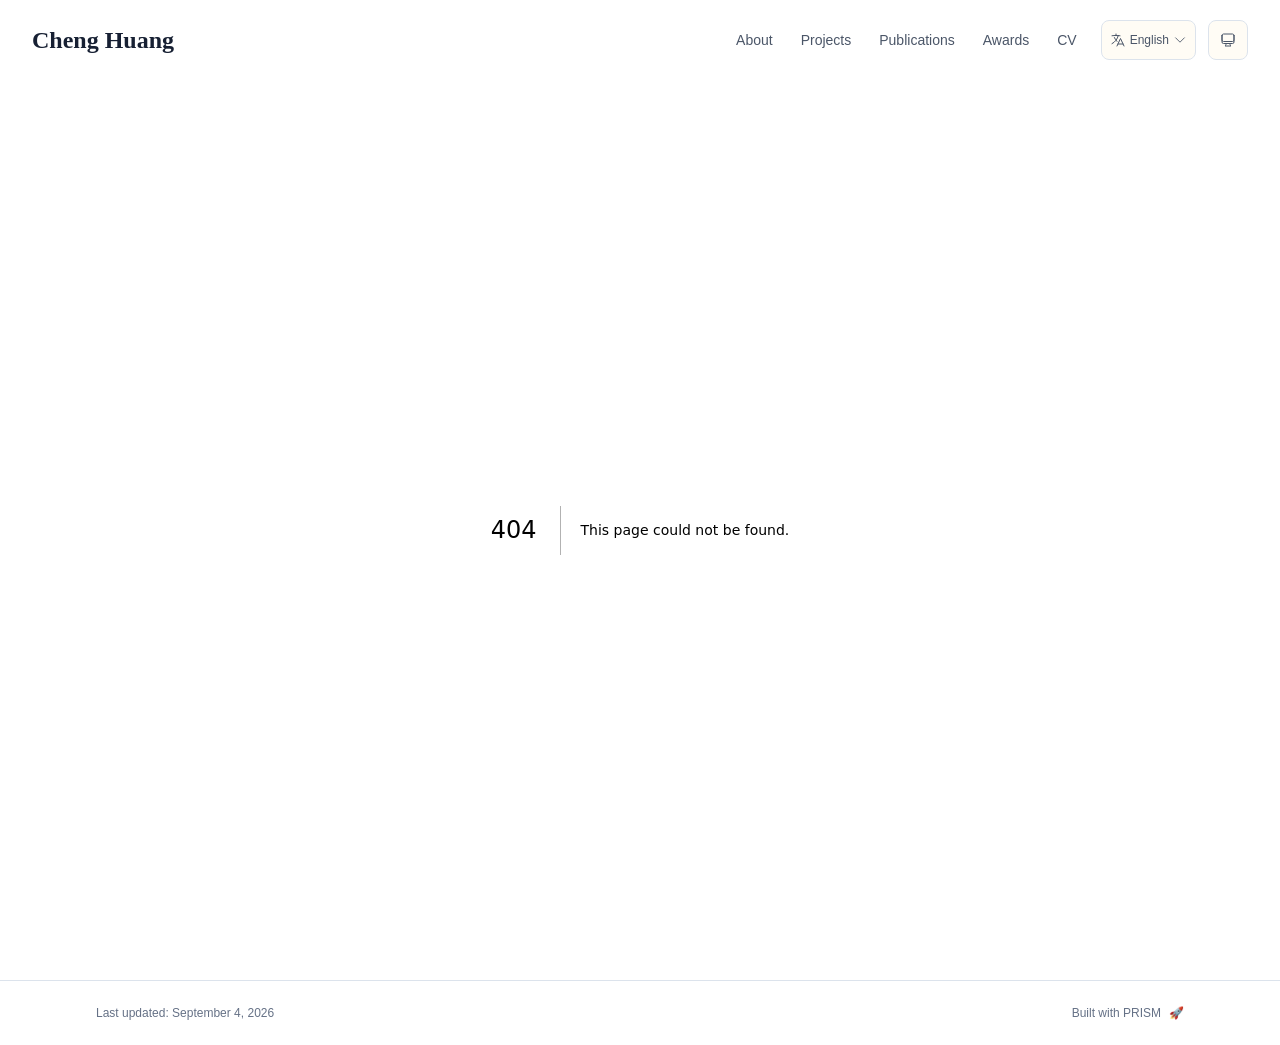
==== commit 2cbbfc34: "Use warm off-white background" ====
--- a/404/index.html
+++ b/404/index.html
@@ -1,4 +1,4 @@
-<!DOCTYPE html><html lang="zh" class="scroll-smooth"><head><meta charSet="utf-8"/><meta name="viewport" content="width=device-width, initial-scale=1"/><link rel="stylesheet" href="/_next/static/css/4c4811439dfecacf.css" data-precedence="next"/><link rel="preload" as="script" fetchPriority="low" href="/_next/static/chunks/webpack-af78f5c2c11af041.js"/><script src="/_next/static/chunks/4bd1b696-70b6d399998de86a.js" async=""></script><script src="/_next/static/chunks/684-5aaa8290a129f299.js" async=""></script><script src="/_next/static/chunks/main-app-87412dd35eee5a07.js" async=""></script><script src="/_next/static/chunks/461-a9a5d7b05a71d978.js" async=""></script><script src="/_next/static/chunks/874-6cc630662f3664af.js" async=""></script><script src="/_next/static/chunks/291-e39730cc9327e39b.js" async=""></script><script src="/_next/static/chunks/app/layout-c975e87fdcb6dda8.js" async=""></script><meta name="robots" content="noindex"/><title>404: This page could not be found.</title><link rel="icon" href="/favicon.svg" type="image/svg+xml"/><link rel="dns-prefetch" href="https://jialeliu.com"/><link rel="preconnect" href="https://jialeliu.com" crossorigin=""/><link rel="preload" as="font" type="font/woff2" href="https://jialeliu.com/fonts/georgiab.woff2" crossorigin=""/><script>
+<!DOCTYPE html><html lang="zh" class="scroll-smooth"><head><meta charSet="utf-8"/><meta name="viewport" content="width=device-width, initial-scale=1"/><link rel="stylesheet" href="/_next/static/css/b9fa457af0b30a89.css" data-precedence="next"/><link rel="preload" as="script" fetchPriority="low" href="/_next/static/chunks/webpack-af78f5c2c11af041.js"/><script src="/_next/static/chunks/4bd1b696-70b6d399998de86a.js" async=""></script><script src="/_next/static/chunks/684-5aaa8290a129f299.js" async=""></script><script src="/_next/static/chunks/main-app-87412dd35eee5a07.js" async=""></script><script src="/_next/static/chunks/461-a9a5d7b05a71d978.js" async=""></script><script src="/_next/static/chunks/874-6cc630662f3664af.js" async=""></script><script src="/_next/static/chunks/291-e39730cc9327e39b.js" async=""></script><script src="/_next/static/chunks/app/layout-c975e87fdcb6dda8.js" async=""></script><meta name="robots" content="noindex"/><title>404: This page could not be found.</title><link rel="icon" href="/favicon.svg" type="image/svg+xml"/><link rel="dns-prefetch" href="https://jialeliu.com"/><link rel="preconnect" href="https://jialeliu.com" crossorigin=""/><link rel="preload" as="font" type="font/woff2" href="https://jialeliu.com/fonts/georgiab.woff2" crossorigin=""/><script>
               try {
                 const theme = localStorage.getItem('theme-storage');
                 const parsed = theme ? JSON.parse(theme) : null;
@@ -59,4 +59,4 @@
       root.lang = 'zh';
       root.setAttribute('data-locale', 'zh');
     }
-  </script><title>Cheng Huang</title><meta name="description" content="Graduate student at Xidian University."/><meta name="author" content="Cheng Huang"/><meta name="keywords" content="Cheng Huang,PhD,Research,Xidian University"/><meta name="creator" content="Cheng Huang"/><meta name="publisher" content="Cheng Huang"/><meta property="og:title" content="Cheng Huang"/><meta property="og:description" content="Graduate student at Xidian University."/><meta property="og:site_name" content="Cheng Huang&#x27;s Academic Website"/><meta property="og:locale" content="zh_CN"/><meta property="og:type" content="website"/><meta name="twitter:card" content="summary"/><meta name="twitter:title" content="Cheng Huang"/><meta name="twitter:description" content="Graduate student at Xidian University."/><link rel="icon" href="/favicon.svg"/><script>document.querySelectorAll('body link[rel="icon"], body link[rel="apple-touch-icon"]').forEach(el => document.head.appendChild(el))</script><script src="/_next/static/chunks/polyfills-42372ed130431b0a.js" noModule=""></script></head><body class="font-sans antialiased"><div style="visibility:hidden"><nav class="fixed top-0 left-0 right-0 z-50" data-headlessui-state=""><div class="transition-all duration-300 ease-out bg-transparent" style="transform:translateY(-100px)"><div class="max-w-7xl mx-auto px-4 sm:px-6 lg:px-8"><div class="flex justify-between items-center h-16 lg:h-20"><div class="flex-shrink-0" tabindex="0"><a class="text-xl lg:text-2xl font-serif font-semibold text-primary hover:text-accent transition-colors duration-200" href="/">Cheng Huang</a></div><div class="hidden lg:block"><div class="ml-10 flex items-center space-x-3"><div class="relative flex items-baseline space-x-1"><a data-nav-href="/" class="relative px-3 py-2 text-sm font-medium rounded-lg transition-colors duration-150 text-neutral-600" href="/">About</a><a data-nav-href="/projects" class="relative px-3 py-2 text-sm font-medium rounded-lg transition-colors duration-150 text-neutral-600" href="/projects/">Projects</a><a data-nav-href="/publications" class="relative px-3 py-2 text-sm font-medium rounded-lg transition-colors duration-150 text-neutral-600" href="/publications/">Publications</a><a data-nav-href="/awards" class="relative px-3 py-2 text-sm font-medium rounded-lg transition-colors duration-150 text-neutral-600" href="/awards/">Awards</a><a data-nav-href="/cv" class="relative px-3 py-2 text-sm font-medium rounded-lg transition-colors duration-150 text-neutral-600" href="/cv/">CV</a></div><div class="flex items-center justify-center w-14 h-10 rounded-lg border border-neutral-200 dark:border-[rgba(148,163,184,0.24)] bg-background dark:bg-neutral-800"><div class="w-6 h-4 rounded bg-neutral-300 animate-pulse"></div></div><div class="flex items-center justify-center w-10 h-10 rounded-lg border border-neutral-200 dark:border-[rgba(148,163,184,0.24)] bg-background dark:bg-neutral-800"><div class="w-4 h-4 rounded-full bg-neutral-300 animate-pulse"></div></div></div></div><div class="lg:hidden flex items-center space-x-2"><div class="flex items-center justify-center w-14 h-10 rounded-lg border border-neutral-200 dark:border-[rgba(148,163,184,0.24)] bg-background dark:bg-neutral-800"><div class="w-6 h-4 rounded bg-neutral-300 animate-pulse"></div></div><div class="flex items-center justify-center w-10 h-10 rounded-lg border border-neutral-200 dark:border-[rgba(148,163,184,0.24)] bg-background dark:bg-neutral-800"><div class="w-4 h-4 rounded-full bg-neutral-300 animate-pulse"></div></div><button class="inline-flex items-center justify-center p-2 rounded-md text-neutral-600 hover:text-primary hover:bg-neutral-100 dark:hover:bg-neutral-800 focus:outline-none focus:ring-2 focus:ring-inset focus:ring-accent transition-colors duration-200" id="headlessui-disclosure-button-«R7pdb»" type="button" aria-expanded="false" data-headlessui-state=""><span class="sr-only">Open main menu</span><div><svg xmlns="http://www.w3.org/2000/svg" fill="none" viewBox="0 0 24 24" stroke-width="1.5" stroke="currentColor" aria-hidden="true" data-slot="icon" class="block h-6 w-6"><path stroke-linecap="round" stroke-linejoin="round" d="M3.75 6.75h16.5M3.75 12h16.5m-16.5 5.25h16.5"></path></svg></div></button></div></div></div></div></nav><main class="min-h-screen pt-16 lg:pt-20"><div style="font-family:system-ui,&quot;Segoe UI&quot;,Roboto,Helvetica,Arial,sans-serif,&quot;Apple Color Emoji&quot;,&quot;Segoe UI Emoji&quot;;height:100vh;text-align:center;display:flex;flex-direction:column;align-items:center;justify-content:center"><div><style>body{color:#000;background:#fff;margin:0}.next-error-h1{border-right:1px solid rgba(0,0,0,.3)}@media (prefers-color-scheme:dark){body{color:#fff;background:#000}.next-error-h1{border-right:1px solid rgba(255,255,255,.3)}}</style><h1 class="next-error-h1" style="display:inline-block;margin:0 20px 0 0;padding:0 23px 0 0;font-size:24px;font-weight:500;vertical-align:top;line-height:49px">404</h1><div style="display:inline-block"><h2 style="font-size:14px;font-weight:400;line-height:49px;margin:0">This page could not be found.</h2></div></div></div><!--$--><!--/$--><!--$--><!--/$--></main><footer class="border-t border-neutral-200 bg-white dark:bg-neutral-900 dark:border-neutral-700/50"><div class="max-w-6xl mx-auto px-4 sm:px-6 lg:px-8 py-6"><div class="flex flex-col sm:flex-row justify-between items-center gap-2"><p class="text-xs text-neutral-500">Last updated<!-- -->: <!-- -->September 4, 2026</p><p class="text-xs text-neutral-500 flex items-center"><a href="https://github.com/xyjoey/PRISM" target="_blank" rel="noopener noreferrer">Built with PRISM</a><span class="ml-2">🚀</span></p></div></div></footer></div><script src="/_next/static/chunks/webpack-af78f5c2c11af041.js" async=""></script><script>(self.__next_f=self.__next_f||[]).push([0])</script><script>self.__next_f.push([1,"1:\"$Sreact.fragment\"\n3:I[3719,[\"461\",\"static/chunks/461-a9a5d7b05a71d978.js\",\"874\",\"static/chunks/874-6cc630662f3664af.js\",\"291\",\"static/chunks/291-e39730cc9327e39b.js\",\"177\",\"static/chunks/app/layout-c975e87fdcb6dda8.js\"],\"ThemeProvider\"]\n4:I[310,[\"461\",\"static/chunks/461-a9a5d7b05a71d978.js\",\"874\",\"static/chunks/874-6cc630662f3664af.js\",\"291\",\"static/chunks/291-e39730cc9327e39b.js\",\"177\",\"static/chunks/app/layout-c975e87fdcb6dda8.js\"],\"LocaleProvider\"]\n5:I[4574,[\"461\",\"static/chunks/461-a9a5d7b05a71d978.js\",\"874\",\"static/chunks/874-6cc630662f3664af.js\",\"291\",\"static/chunks/291-e39730cc9327e39b.js\",\"177\",\"static/chunks/app/layout-c975e87fdcb6dda8.js\"],\"default\"]\n6:I[7555,[],\"\"]\n7:I[1295,[],\"\"]\n8:I[2548,[\"461\",\"static/chunks/461-a9a5d7b05a71d978.js\",\"874\",\"static/chunks/874-6cc630662f3664af.js\",\"291\",\"static/chunks/291-e39730cc9327e39b.js\",\"177\",\"static/chunks/app/layout-c975e87fdcb6dda8.js\"],\"default\"]\n9:I[9665,[],\"MetadataBoundary\"]\nb:I[9665,[],\"OutletBoundary\"]\ne:I[4911,[],\"AsyncMetadataOutlet\"]\n10:I[9665,[],\"ViewportBoundary\"]\n12:I[6614,[],\"\"]\n:HL[\"/_next/static/css/4c4811439dfecacf.css\",\"style\"]\n2:T5d7,\n    try {\n      const cfg = {\"enabled\":true,\"locales\":[\"zh\",\"en\"],\"defaultLocale\":\"zh\",\"mode\":\"auto\",\"fixedLocale\":\"zh\",\"persist\":true,\"switcher\":true,\"labels\":{\"zh\":\"中文\",\"en\":\"English\"}};\n      const storageKey = 'locale-storage';\n      const normalize = (value) =\u003e typeof value === 'string' ? value.trim().replace('_', '-').toLowerCase() : '';\n      const matchLocale = (candidate) =\u003e {\n        const normalized = normalize(candidate);\n        if (!normalized) return null;\n        if (cfg.locales.includes(normalized)) return normalized;\n        const language = normalized.split('-')[0];\n        if (cfg.locales.includes(language)) return language;\n        return null;\n      };\n\n      let resolved = null;\n\n      if (!cfg.enabled) {\n        resolved = cfg.defaultLocale;\n      } else if (cfg.persist) {\n        resolved = matchLocale(localStorage.getItem(storageKey));\n      }\n\n      if (!resolved) {\n        if ("])</script><script>self.__next_f.push([1,"cfg.mode === 'fixed') {\n          resolved = cfg.fixedLocale;\n        } else {\n          resolved = matchLocale(navigator.language);\n        }\n      }\n\n      if (!resolved) {\n        resolved = cfg.defaultLocale;\n      }\n\n      const root = document.documentElement;\n      root.lang = resolved;\n      root.setAttribute('data-locale', resolved);\n\n      if (cfg.persist) {\n        localStorage.setItem(storageKey, resolved);\n      }\n    } catch (e) {\n      const root = document.documentElement;\n      root.lang = 'zh';\n      root.setAttribute('data-locale', 'zh');\n    }\n  "])</script><script>self.__next_f.push([1,"0:{\"P\":null,\"b\":\"Enb097kbyBtitvZ4Sh1R1\",\"p\":\"\",\"c\":[\"\",\"_not-found\",\"\"],\"i\":false,\"f\":[[[\"\",{\"children\":[\"/_not-found\",{\"children\":[\"__PAGE__\",{}]}]},\"$undefined\",\"$undefined\",true],[\"\",[\"$\",\"$1\",\"c\",{\"children\":[[[\"$\",\"link\",\"0\",{\"rel\":\"stylesheet\",\"href\":\"/_next/static/css/4c4811439dfecacf.css\",\"precedence\":\"next\",\"crossOrigin\":\"$undefined\",\"nonce\":\"$undefined\"}]],[\"$\",\"html\",null,{\"lang\":\"zh\",\"className\":\"scroll-smooth\",\"suppressHydrationWarning\":true,\"children\":[[\"$\",\"head\",null,{\"children\":[[\"$\",\"link\",null,{\"rel\":\"icon\",\"href\":\"/favicon.svg\",\"type\":\"image/svg+xml\"}],[\"$\",\"link\",null,{\"rel\":\"dns-prefetch\",\"href\":\"https://jialeliu.com\"}],[\"$\",\"link\",null,{\"rel\":\"preconnect\",\"href\":\"https://jialeliu.com\",\"crossOrigin\":\"\"}],[\"$\",\"link\",null,{\"rel\":\"preload\",\"as\":\"font\",\"type\":\"font/woff2\",\"href\":\"https://jialeliu.com/fonts/georgiab.woff2\",\"crossOrigin\":\"\"}],[\"$\",\"script\",null,{\"dangerouslySetInnerHTML\":{\"__html\":\"\\n              try {\\n                const theme = localStorage.getItem('theme-storage');\\n                const parsed = theme ? JSON.parse(theme) : null;\\n                const setting = parsed?.state?.theme || 'system';\\n                const prefersDark = typeof window !== 'undefined' \u0026\u0026 window.matchMedia \u0026\u0026 window.matchMedia('(prefers-color-scheme: dark)').matches;\\n                const effective = setting === 'dark' ? 'dark' : (setting === 'light' ? 'light' : (prefersDark ? 'dark' : 'light'));\\n                var root = document.documentElement;\\n                root.classList.add(effective);\\n                root.setAttribute('data-theme', effective);\\n              } catch (e) {\\n                var root = document.documentElement;\\n                root.classList.add('light');\\n                root.setAttribute('data-theme', 'light');\\n              }\\n            \"}}],[\"$\",\"script\",null,{\"dangerouslySetInnerHTML\":{\"__html\":\"$2\"}}]]}],[\"$\",\"body\",null,{\"className\":\"font-sans antialiased\",\"children\":[\"$\",\"$L3\",null,{\"children\":[\"$\",\"$L4\",null,{\"config\":{\"enabled\":true,\"locales\":[\"zh\",\"en\"],\"defaultLocale\":\"zh\",\"mode\":\"auto\",\"fixedLocale\":\"zh\",\"persist\":true,\"switcher\":true,\"labels\":{\"zh\":\"中文\",\"en\":\"English\"}},\"children\":[[\"$\",\"$L5\",null,{\"items\":[{\"title\":\"About\",\"type\":\"page\",\"target\":\"about\",\"href\":\"/\"},{\"title\":\"Projects\",\"type\":\"page\",\"target\":\"projects\",\"href\":\"/projects\"},{\"title\":\"Publications\",\"type\":\"page\",\"target\":\"publications\",\"href\":\"/publications\"},{\"title\":\"Awards\",\"type\":\"page\",\"target\":\"awards\",\"href\":\"/awards\"},{\"title\":\"CV\",\"type\":\"page\",\"target\":\"cv\",\"href\":\"/cv\"}],\"siteTitle\":\"Cheng Huang\",\"enableOnePageMode\":false,\"i18n\":\"$0:f:0:1:1:props:children:1:props:children:1:props:children:props:children:props:config\",\"itemsByLocale\":{\"zh\":[{\"title\":\"关于我\",\"type\":\"page\",\"target\":\"about\",\"href\":\"/\"},{\"title\":\"项目\",\"type\":\"page\",\"target\":\"projects\",\"href\":\"/projects\"},{\"title\":\"论文\",\"type\":\"page\",\"target\":\"publications\",\"href\":\"/publications\"},{\"title\":\"奖项\",\"type\":\"page\",\"target\":\"awards\",\"href\":\"/awards\"},{\"title\":\"简历\",\"type\":\"page\",\"target\":\"cv\",\"href\":\"/cv\"}],\"en\":[{\"title\":\"About\",\"type\":\"page\",\"target\":\"about\",\"href\":\"/\"},{\"title\":\"Projects\",\"type\":\"page\",\"target\":\"projects\",\"href\":\"/projects\"},{\"title\":\"Publications\",\"type\":\"page\",\"target\":\"publications\",\"href\":\"/publications\"},{\"title\":\"Awards\",\"type\":\"page\",\"target\":\"awards\",\"href\":\"/awards\"},{\"title\":\"CV\",\"type\":\"page\",\"target\":\"cv\",\"href\":\"/cv\"}]},\"siteTitleByLocale\":{\"zh\":\"黄成\",\"en\":\"Cheng Huang\"}}],[\"$\",\"main\",null,{\"className\":\"min-h-screen pt-16 lg:pt-20\",\"children\":[\"$\",\"$L6\",null,{\"parallelRouterKey\":\"children\",\"error\":\"$undefined\",\"errorStyles\":\"$undefined\",\"errorScripts\":\"$undefined\",\"template\":[\"$\",\"$L7\",null,{}],\"templateStyles\":\"$undefined\",\"templateScripts\":\"$undefined\",\"notFound\":[[[\"$\",\"title\",null,{\"children\":\"404: This page could not be found.\"}],[\"$\",\"div\",null,{\"style\":{\"fontFamily\":\"system-ui,\\\"Segoe UI\\\",Roboto,Helvetica,Arial,sans-serif,\\\"Apple Color Emoji\\\",\\\"Segoe UI Emoji\\\"\",\"height\":\"100vh\",\"textAlign\":\"center\",\"display\":\"flex\",\"flexDirection\":\"column\",\"alignItems\":\"center\",\"justifyContent\":\"center\"},\"children\":[\"$\",\"div\",null,{\"children\":[[\"$\",\"style\",null,{\"dangerouslySetInnerHTML\":{\"__html\":\"body{color:#000;background:#fff;margin:0}.next-error-h1{border-right:1px solid rgba(0,0,0,.3)}@media (prefers-color-scheme:dark){body{color:#fff;background:#000}.next-error-h1{border-right:1px solid rgba(255,255,255,.3)}}\"}}],[\"$\",\"h1\",null,{\"className\":\"next-error-h1\",\"style\":{\"display\":\"inline-block\",\"margin\":\"0 20px 0 0\",\"padding\":\"0 23px 0 0\",\"fontSize\":24,\"fontWeight\":500,\"verticalAlign\":\"top\",\"lineHeight\":\"49px\"},\"children\":404}],[\"$\",\"div\",null,{\"style\":{\"display\":\"inline-block\"},\"children\":[\"$\",\"h2\",null,{\"style\":{\"fontSize\":14,\"fontWeight\":400,\"lineHeight\":\"49px\",\"margin\":0},\"children\":\"This page could not be found.\"}]}]]}]}]],[]],\"forbidden\":\"$undefined\",\"unauthorized\":\"$undefined\"}]}],[\"$\",\"$L8\",null,{\"lastUpdated\":\"September 4, 2026\",\"lastUpdatedByLocale\":{\"zh\":\"2026年9月4日\",\"en\":\"September 4, 2026\"},\"defaultLocale\":\"zh\"}]]}]}]}]]}]]}],{\"children\":[\"/_not-found\",[\"$\",\"$1\",\"c\",{\"children\":[null,[\"$\",\"$L6\",null,{\"parallelRouterKey\":\"children\",\"error\":\"$undefined\",\"errorStyles\":\"$undefined\",\"errorScripts\":\"$undefined\",\"template\":[\"$\",\"$L7\",null,{}],\"templateStyles\":\"$undefined\",\"templateScripts\":\"$undefined\",\"notFound\":\"$undefined\",\"forbidden\":\"$undefined\",\"unauthorized\":\"$undefined\"}]]}],{\"children\":[\"__PAGE__\",[\"$\",\"$1\",\"c\",{\"children\":[[[\"$\",\"title\",null,{\"children\":\"404: This page could not be found.\"}],[\"$\",\"div\",null,{\"style\":\"$0:f:0:1:1:props:children:1:props:children:1:props:children:props:children:props:children:1:props:children:props:notFound:0:1:props:style\",\"children\":[\"$\",\"div\",null,{\"children\":[[\"$\",\"style\",null,{\"dangerouslySetInnerHTML\":{\"__html\":\"body{color:#000;background:#fff;margin:0}.next-error-h1{border-right:1px solid rgba(0,0,0,.3)}@media (prefers-color-scheme:dark){body{color:#fff;background:#000}.next-error-h1{border-right:1px solid rgba(255,255,255,.3)}}\"}}],[\"$\",\"h1\",null,{\"className\":\"next-error-h1\",\"style\":\"$0:f:0:1:1:props:children:1:props:children:1:props:children:props:children:props:children:1:props:children:props:notFound:0:1:props:children:props:children:1:props:style\",\"children\":404}],[\"$\",\"div\",null,{\"style\":\"$0:f:0:1:1:props:children:1:props:children:1:props:children:props:children:props:children:1:props:children:props:notFound:0:1:props:children:props:children:2:props:style\",\"children\":[\"$\",\"h2\",null,{\"style\":\"$0:f:0:1:1:props:children:1:props:children:1:props:children:props:children:props:children:1:props:children:props:notFound:0:1:props:children:props:children:2:props:children:props:style\",\"children\":\"This page could not be found.\"}]}]]}]}]],[\"$\",\"$L9\",null,{\"children\":\"$La\"}],null,[\"$\",\"$Lb\",null,{\"children\":[\"$Lc\",\"$Ld\",[\"$\",\"$Le\",null,{\"promise\":\"$@f\"}]]}]]}],{},null,false]},null,false]},null,false],[\"$\",\"$1\",\"h\",{\"children\":[[\"$\",\"meta\",null,{\"name\":\"robots\",\"content\":\"noindex\"}],[\"$\",\"$1\",\"muN861UkuGaJAO6jDqqfr\",{\"children\":[[\"$\",\"$L10\",null,{\"children\":\"$L11\"}],null]}],null]}],false]],\"m\":\"$undefined\",\"G\":[\"$12\",\"$undefined\"],\"s\":false,\"S\":true}\n"])</script><script>self.__next_f.push([1,"13:\"$Sreact.suspense\"\n14:I[4911,[],\"AsyncMetadata\"]\na:[\"$\",\"$13\",null,{\"fallback\":null,\"children\":[\"$\",\"$L14\",null,{\"promise\":\"$@15\"}]}]\n"])</script><script>self.__next_f.push([1,"d:null\n"])</script><script>self.__next_f.push([1,"11:[[\"$\",\"meta\",\"0\",{\"charSet\":\"utf-8\"}],[\"$\",\"meta\",\"1\",{\"name\":\"viewport\",\"content\":\"width=device-width, initial-scale=1\"}]]\nc:null\n"])</script><script>self.__next_f.push([1,"15:{\"metadata\":[[\"$\",\"title\",\"0\",{\"children\":\"Cheng Huang\"}],[\"$\",\"meta\",\"1\",{\"name\":\"description\",\"content\":\"Graduate student at Xidian University.\"}],[\"$\",\"meta\",\"2\",{\"name\":\"author\",\"content\":\"Cheng Huang\"}],[\"$\",\"meta\",\"3\",{\"name\":\"keywords\",\"content\":\"Cheng Huang,PhD,Research,Xidian University\"}],[\"$\",\"meta\",\"4\",{\"name\":\"creator\",\"content\":\"Cheng Huang\"}],[\"$\",\"meta\",\"5\",{\"name\":\"publisher\",\"content\":\"Cheng Huang\"}],[\"$\",\"meta\",\"6\",{\"property\":\"og:title\",\"content\":\"Cheng Huang\"}],[\"$\",\"meta\",\"7\",{\"property\":\"og:description\",\"content\":\"Graduate student at Xidian University.\"}],[\"$\",\"meta\",\"8\",{\"property\":\"og:site_name\",\"content\":\"Cheng Huang's Academic Website\"}],[\"$\",\"meta\",\"9\",{\"property\":\"og:locale\",\"content\":\"zh_CN\"}],[\"$\",\"meta\",\"10\",{\"property\":\"og:type\",\"content\":\"website\"}],[\"$\",\"meta\",\"11\",{\"name\":\"twitter:card\",\"content\":\"summary\"}],[\"$\",\"meta\",\"12\",{\"name\":\"twitter:title\",\"content\":\"Cheng Huang\"}],[\"$\",\"meta\",\"13\",{\"name\":\"twitter:description\",\"content\":\"Graduate student at Xidian University.\"}],[\"$\",\"link\",\"14\",{\"rel\":\"icon\",\"href\":\"/favicon.svg\"}]],\"error\":null,\"digest\":\"$undefined\"}\nf:{\"metadata\":\"$15:metadata\",\"error\":null,\"digest\":\"$undefined\"}\n"])</script></body></html>+  </script><title>Cheng Huang</title><meta name="description" content="Graduate student at Xidian University."/><meta name="author" content="Cheng Huang"/><meta name="keywords" content="Cheng Huang,PhD,Research,Xidian University"/><meta name="creator" content="Cheng Huang"/><meta name="publisher" content="Cheng Huang"/><meta property="og:title" content="Cheng Huang"/><meta property="og:description" content="Graduate student at Xidian University."/><meta property="og:site_name" content="Cheng Huang&#x27;s Academic Website"/><meta property="og:locale" content="zh_CN"/><meta property="og:type" content="website"/><meta name="twitter:card" content="summary"/><meta name="twitter:title" content="Cheng Huang"/><meta name="twitter:description" content="Graduate student at Xidian University."/><link rel="icon" href="/favicon.svg"/><script>document.querySelectorAll('body link[rel="icon"], body link[rel="apple-touch-icon"]').forEach(el => document.head.appendChild(el))</script><script src="/_next/static/chunks/polyfills-42372ed130431b0a.js" noModule=""></script></head><body class="font-sans antialiased"><div style="visibility:hidden"><nav class="fixed top-0 left-0 right-0 z-50" data-headlessui-state=""><div class="transition-all duration-300 ease-out bg-transparent" style="transform:translateY(-100px)"><div class="max-w-7xl mx-auto px-4 sm:px-6 lg:px-8"><div class="flex justify-between items-center h-16 lg:h-20"><div class="flex-shrink-0" tabindex="0"><a class="text-xl lg:text-2xl font-serif font-semibold text-primary hover:text-accent transition-colors duration-200" href="/">Cheng Huang</a></div><div class="hidden lg:block"><div class="ml-10 flex items-center space-x-3"><div class="relative flex items-baseline space-x-1"><a data-nav-href="/" class="relative px-3 py-2 text-sm font-medium rounded-lg transition-colors duration-150 text-neutral-600" href="/">About</a><a data-nav-href="/projects" class="relative px-3 py-2 text-sm font-medium rounded-lg transition-colors duration-150 text-neutral-600" href="/projects/">Projects</a><a data-nav-href="/publications" class="relative px-3 py-2 text-sm font-medium rounded-lg transition-colors duration-150 text-neutral-600" href="/publications/">Publications</a><a data-nav-href="/awards" class="relative px-3 py-2 text-sm font-medium rounded-lg transition-colors duration-150 text-neutral-600" href="/awards/">Awards</a><a data-nav-href="/cv" class="relative px-3 py-2 text-sm font-medium rounded-lg transition-colors duration-150 text-neutral-600" href="/cv/">CV</a></div><div class="flex items-center justify-center w-14 h-10 rounded-lg border border-neutral-200 dark:border-[rgba(148,163,184,0.24)] bg-background dark:bg-neutral-800"><div class="w-6 h-4 rounded bg-neutral-300 animate-pulse"></div></div><div class="flex items-center justify-center w-10 h-10 rounded-lg border border-neutral-200 dark:border-[rgba(148,163,184,0.24)] bg-background dark:bg-neutral-800"><div class="w-4 h-4 rounded-full bg-neutral-300 animate-pulse"></div></div></div></div><div class="lg:hidden flex items-center space-x-2"><div class="flex items-center justify-center w-14 h-10 rounded-lg border border-neutral-200 dark:border-[rgba(148,163,184,0.24)] bg-background dark:bg-neutral-800"><div class="w-6 h-4 rounded bg-neutral-300 animate-pulse"></div></div><div class="flex items-center justify-center w-10 h-10 rounded-lg border border-neutral-200 dark:border-[rgba(148,163,184,0.24)] bg-background dark:bg-neutral-800"><div class="w-4 h-4 rounded-full bg-neutral-300 animate-pulse"></div></div><button class="inline-flex items-center justify-center p-2 rounded-md text-neutral-600 hover:text-primary hover:bg-neutral-100 dark:hover:bg-neutral-800 focus:outline-none focus:ring-2 focus:ring-inset focus:ring-accent transition-colors duration-200" id="headlessui-disclosure-button-«R7pdb»" type="button" aria-expanded="false" data-headlessui-state=""><span class="sr-only">Open main menu</span><div><svg xmlns="http://www.w3.org/2000/svg" fill="none" viewBox="0 0 24 24" stroke-width="1.5" stroke="currentColor" aria-hidden="true" data-slot="icon" class="block h-6 w-6"><path stroke-linecap="round" stroke-linejoin="round" d="M3.75 6.75h16.5M3.75 12h16.5m-16.5 5.25h16.5"></path></svg></div></button></div></div></div></div></nav><main class="min-h-screen pt-16 lg:pt-20"><div style="font-family:system-ui,&quot;Segoe UI&quot;,Roboto,Helvetica,Arial,sans-serif,&quot;Apple Color Emoji&quot;,&quot;Segoe UI Emoji&quot;;height:100vh;text-align:center;display:flex;flex-direction:column;align-items:center;justify-content:center"><div><style>body{color:#000;background:#fff;margin:0}.next-error-h1{border-right:1px solid rgba(0,0,0,.3)}@media (prefers-color-scheme:dark){body{color:#fff;background:#000}.next-error-h1{border-right:1px solid rgba(255,255,255,.3)}}</style><h1 class="next-error-h1" style="display:inline-block;margin:0 20px 0 0;padding:0 23px 0 0;font-size:24px;font-weight:500;vertical-align:top;line-height:49px">404</h1><div style="display:inline-block"><h2 style="font-size:14px;font-weight:400;line-height:49px;margin:0">This page could not be found.</h2></div></div></div><!--$--><!--/$--><!--$--><!--/$--></main><footer class="border-t border-neutral-200 bg-white dark:bg-neutral-900 dark:border-neutral-700/50"><div class="max-w-6xl mx-auto px-4 sm:px-6 lg:px-8 py-6"><div class="flex flex-col sm:flex-row justify-between items-center gap-2"><p class="text-xs text-neutral-500">Last updated<!-- -->: <!-- -->September 4, 2026</p><p class="text-xs text-neutral-500 flex items-center"><a href="https://github.com/xyjoey/PRISM" target="_blank" rel="noopener noreferrer">Built with PRISM</a><span class="ml-2">🚀</span></p></div></div></footer></div><script src="/_next/static/chunks/webpack-af78f5c2c11af041.js" async=""></script><script>(self.__next_f=self.__next_f||[]).push([0])</script><script>self.__next_f.push([1,"1:\"$Sreact.fragment\"\n3:I[3719,[\"461\",\"static/chunks/461-a9a5d7b05a71d978.js\",\"874\",\"static/chunks/874-6cc630662f3664af.js\",\"291\",\"static/chunks/291-e39730cc9327e39b.js\",\"177\",\"static/chunks/app/layout-c975e87fdcb6dda8.js\"],\"ThemeProvider\"]\n4:I[310,[\"461\",\"static/chunks/461-a9a5d7b05a71d978.js\",\"874\",\"static/chunks/874-6cc630662f3664af.js\",\"291\",\"static/chunks/291-e39730cc9327e39b.js\",\"177\",\"static/chunks/app/layout-c975e87fdcb6dda8.js\"],\"LocaleProvider\"]\n5:I[4574,[\"461\",\"static/chunks/461-a9a5d7b05a71d978.js\",\"874\",\"static/chunks/874-6cc630662f3664af.js\",\"291\",\"static/chunks/291-e39730cc9327e39b.js\",\"177\",\"static/chunks/app/layout-c975e87fdcb6dda8.js\"],\"default\"]\n6:I[7555,[],\"\"]\n7:I[1295,[],\"\"]\n8:I[2548,[\"461\",\"static/chunks/461-a9a5d7b05a71d978.js\",\"874\",\"static/chunks/874-6cc630662f3664af.js\",\"291\",\"static/chunks/291-e39730cc9327e39b.js\",\"177\",\"static/chunks/app/layout-c975e87fdcb6dda8.js\"],\"default\"]\n9:I[9665,[],\"MetadataBoundary\"]\nb:I[9665,[],\"OutletBoundary\"]\ne:I[4911,[],\"AsyncMetadataOutlet\"]\n10:I[9665,[],\"ViewportBoundary\"]\n12:I[6614,[],\"\"]\n:HL[\"/_next/static/css/b9fa457af0b30a89.css\",\"style\"]\n2:T5d7,\n    try {\n      const cfg = {\"enabled\":true,\"locales\":[\"zh\",\"en\"],\"defaultLocale\":\"zh\",\"mode\":\"auto\",\"fixedLocale\":\"zh\",\"persist\":true,\"switcher\":true,\"labels\":{\"zh\":\"中文\",\"en\":\"English\"}};\n      const storageKey = 'locale-storage';\n      const normalize = (value) =\u003e typeof value === 'string' ? value.trim().replace('_', '-').toLowerCase() : '';\n      const matchLocale = (candidate) =\u003e {\n        const normalized = normalize(candidate);\n        if (!normalized) return null;\n        if (cfg.locales.includes(normalized)) return normalized;\n        const language = normalized.split('-')[0];\n        if (cfg.locales.includes(language)) return language;\n        return null;\n      };\n\n      let resolved = null;\n\n      if (!cfg.enabled) {\n        resolved = cfg.defaultLocale;\n      } else if (cfg.persist) {\n        resolved = matchLocale(localStorage.getItem(storageKey));\n      }\n\n      if (!resolved) {\n        if ("])</script><script>self.__next_f.push([1,"cfg.mode === 'fixed') {\n          resolved = cfg.fixedLocale;\n        } else {\n          resolved = matchLocale(navigator.language);\n        }\n      }\n\n      if (!resolved) {\n        resolved = cfg.defaultLocale;\n      }\n\n      const root = document.documentElement;\n      root.lang = resolved;\n      root.setAttribute('data-locale', resolved);\n\n      if (cfg.persist) {\n        localStorage.setItem(storageKey, resolved);\n      }\n    } catch (e) {\n      const root = document.documentElement;\n      root.lang = 'zh';\n      root.setAttribute('data-locale', 'zh');\n    }\n  "])</script><script>self.__next_f.push([1,"0:{\"P\":null,\"b\":\"1xLhlkHq4us3_YZb9CUJS\",\"p\":\"\",\"c\":[\"\",\"_not-found\",\"\"],\"i\":false,\"f\":[[[\"\",{\"children\":[\"/_not-found\",{\"children\":[\"__PAGE__\",{}]}]},\"$undefined\",\"$undefined\",true],[\"\",[\"$\",\"$1\",\"c\",{\"children\":[[[\"$\",\"link\",\"0\",{\"rel\":\"stylesheet\",\"href\":\"/_next/static/css/b9fa457af0b30a89.css\",\"precedence\":\"next\",\"crossOrigin\":\"$undefined\",\"nonce\":\"$undefined\"}]],[\"$\",\"html\",null,{\"lang\":\"zh\",\"className\":\"scroll-smooth\",\"suppressHydrationWarning\":true,\"children\":[[\"$\",\"head\",null,{\"children\":[[\"$\",\"link\",null,{\"rel\":\"icon\",\"href\":\"/favicon.svg\",\"type\":\"image/svg+xml\"}],[\"$\",\"link\",null,{\"rel\":\"dns-prefetch\",\"href\":\"https://jialeliu.com\"}],[\"$\",\"link\",null,{\"rel\":\"preconnect\",\"href\":\"https://jialeliu.com\",\"crossOrigin\":\"\"}],[\"$\",\"link\",null,{\"rel\":\"preload\",\"as\":\"font\",\"type\":\"font/woff2\",\"href\":\"https://jialeliu.com/fonts/georgiab.woff2\",\"crossOrigin\":\"\"}],[\"$\",\"script\",null,{\"dangerouslySetInnerHTML\":{\"__html\":\"\\n              try {\\n                const theme = localStorage.getItem('theme-storage');\\n                const parsed = theme ? JSON.parse(theme) : null;\\n                const setting = parsed?.state?.theme || 'system';\\n                const prefersDark = typeof window !== 'undefined' \u0026\u0026 window.matchMedia \u0026\u0026 window.matchMedia('(prefers-color-scheme: dark)').matches;\\n                const effective = setting === 'dark' ? 'dark' : (setting === 'light' ? 'light' : (prefersDark ? 'dark' : 'light'));\\n                var root = document.documentElement;\\n                root.classList.add(effective);\\n                root.setAttribute('data-theme', effective);\\n              } catch (e) {\\n                var root = document.documentElement;\\n                root.classList.add('light');\\n                root.setAttribute('data-theme', 'light');\\n              }\\n            \"}}],[\"$\",\"script\",null,{\"dangerouslySetInnerHTML\":{\"__html\":\"$2\"}}]]}],[\"$\",\"body\",null,{\"className\":\"font-sans antialiased\",\"children\":[\"$\",\"$L3\",null,{\"children\":[\"$\",\"$L4\",null,{\"config\":{\"enabled\":true,\"locales\":[\"zh\",\"en\"],\"defaultLocale\":\"zh\",\"mode\":\"auto\",\"fixedLocale\":\"zh\",\"persist\":true,\"switcher\":true,\"labels\":{\"zh\":\"中文\",\"en\":\"English\"}},\"children\":[[\"$\",\"$L5\",null,{\"items\":[{\"title\":\"About\",\"type\":\"page\",\"target\":\"about\",\"href\":\"/\"},{\"title\":\"Projects\",\"type\":\"page\",\"target\":\"projects\",\"href\":\"/projects\"},{\"title\":\"Publications\",\"type\":\"page\",\"target\":\"publications\",\"href\":\"/publications\"},{\"title\":\"Awards\",\"type\":\"page\",\"target\":\"awards\",\"href\":\"/awards\"},{\"title\":\"CV\",\"type\":\"page\",\"target\":\"cv\",\"href\":\"/cv\"}],\"siteTitle\":\"Cheng Huang\",\"enableOnePageMode\":false,\"i18n\":\"$0:f:0:1:1:props:children:1:props:children:1:props:children:props:children:props:config\",\"itemsByLocale\":{\"zh\":[{\"title\":\"关于我\",\"type\":\"page\",\"target\":\"about\",\"href\":\"/\"},{\"title\":\"项目\",\"type\":\"page\",\"target\":\"projects\",\"href\":\"/projects\"},{\"title\":\"论文\",\"type\":\"page\",\"target\":\"publications\",\"href\":\"/publications\"},{\"title\":\"奖项\",\"type\":\"page\",\"target\":\"awards\",\"href\":\"/awards\"},{\"title\":\"简历\",\"type\":\"page\",\"target\":\"cv\",\"href\":\"/cv\"}],\"en\":[{\"title\":\"About\",\"type\":\"page\",\"target\":\"about\",\"href\":\"/\"},{\"title\":\"Projects\",\"type\":\"page\",\"target\":\"projects\",\"href\":\"/projects\"},{\"title\":\"Publications\",\"type\":\"page\",\"target\":\"publications\",\"href\":\"/publications\"},{\"title\":\"Awards\",\"type\":\"page\",\"target\":\"awards\",\"href\":\"/awards\"},{\"title\":\"CV\",\"type\":\"page\",\"target\":\"cv\",\"href\":\"/cv\"}]},\"siteTitleByLocale\":{\"zh\":\"黄成\",\"en\":\"Cheng Huang\"}}],[\"$\",\"main\",null,{\"className\":\"min-h-screen pt-16 lg:pt-20\",\"children\":[\"$\",\"$L6\",null,{\"parallelRouterKey\":\"children\",\"error\":\"$undefined\",\"errorStyles\":\"$undefined\",\"errorScripts\":\"$undefined\",\"template\":[\"$\",\"$L7\",null,{}],\"templateStyles\":\"$undefined\",\"templateScripts\":\"$undefined\",\"notFound\":[[[\"$\",\"title\",null,{\"children\":\"404: This page could not be found.\"}],[\"$\",\"div\",null,{\"style\":{\"fontFamily\":\"system-ui,\\\"Segoe UI\\\",Roboto,Helvetica,Arial,sans-serif,\\\"Apple Color Emoji\\\",\\\"Segoe UI Emoji\\\"\",\"height\":\"100vh\",\"textAlign\":\"center\",\"display\":\"flex\",\"flexDirection\":\"column\",\"alignItems\":\"center\",\"justifyContent\":\"center\"},\"children\":[\"$\",\"div\",null,{\"children\":[[\"$\",\"style\",null,{\"dangerouslySetInnerHTML\":{\"__html\":\"body{color:#000;background:#fff;margin:0}.next-error-h1{border-right:1px solid rgba(0,0,0,.3)}@media (prefers-color-scheme:dark){body{color:#fff;background:#000}.next-error-h1{border-right:1px solid rgba(255,255,255,.3)}}\"}}],[\"$\",\"h1\",null,{\"className\":\"next-error-h1\",\"style\":{\"display\":\"inline-block\",\"margin\":\"0 20px 0 0\",\"padding\":\"0 23px 0 0\",\"fontSize\":24,\"fontWeight\":500,\"verticalAlign\":\"top\",\"lineHeight\":\"49px\"},\"children\":404}],[\"$\",\"div\",null,{\"style\":{\"display\":\"inline-block\"},\"children\":[\"$\",\"h2\",null,{\"style\":{\"fontSize\":14,\"fontWeight\":400,\"lineHeight\":\"49px\",\"margin\":0},\"children\":\"This page could not be found.\"}]}]]}]}]],[]],\"forbidden\":\"$undefined\",\"unauthorized\":\"$undefined\"}]}],[\"$\",\"$L8\",null,{\"lastUpdated\":\"September 4, 2026\",\"lastUpdatedByLocale\":{\"zh\":\"2026年9月4日\",\"en\":\"September 4, 2026\"},\"defaultLocale\":\"zh\"}]]}]}]}]]}]]}],{\"children\":[\"/_not-found\",[\"$\",\"$1\",\"c\",{\"children\":[null,[\"$\",\"$L6\",null,{\"parallelRouterKey\":\"children\",\"error\":\"$undefined\",\"errorStyles\":\"$undefined\",\"errorScripts\":\"$undefined\",\"template\":[\"$\",\"$L7\",null,{}],\"templateStyles\":\"$undefined\",\"templateScripts\":\"$undefined\",\"notFound\":\"$undefined\",\"forbidden\":\"$undefined\",\"unauthorized\":\"$undefined\"}]]}],{\"children\":[\"__PAGE__\",[\"$\",\"$1\",\"c\",{\"children\":[[[\"$\",\"title\",null,{\"children\":\"404: This page could not be found.\"}],[\"$\",\"div\",null,{\"style\":\"$0:f:0:1:1:props:children:1:props:children:1:props:children:props:children:props:children:1:props:children:props:notFound:0:1:props:style\",\"children\":[\"$\",\"div\",null,{\"children\":[[\"$\",\"style\",null,{\"dangerouslySetInnerHTML\":{\"__html\":\"body{color:#000;background:#fff;margin:0}.next-error-h1{border-right:1px solid rgba(0,0,0,.3)}@media (prefers-color-scheme:dark){body{color:#fff;background:#000}.next-error-h1{border-right:1px solid rgba(255,255,255,.3)}}\"}}],[\"$\",\"h1\",null,{\"className\":\"next-error-h1\",\"style\":\"$0:f:0:1:1:props:children:1:props:children:1:props:children:props:children:props:children:1:props:children:props:notFound:0:1:props:children:props:children:1:props:style\",\"children\":404}],[\"$\",\"div\",null,{\"style\":\"$0:f:0:1:1:props:children:1:props:children:1:props:children:props:children:props:children:1:props:children:props:notFound:0:1:props:children:props:children:2:props:style\",\"children\":[\"$\",\"h2\",null,{\"style\":\"$0:f:0:1:1:props:children:1:props:children:1:props:children:props:children:props:children:1:props:children:props:notFound:0:1:props:children:props:children:2:props:children:props:style\",\"children\":\"This page could not be found.\"}]}]]}]}]],[\"$\",\"$L9\",null,{\"children\":\"$La\"}],null,[\"$\",\"$Lb\",null,{\"children\":[\"$Lc\",\"$Ld\",[\"$\",\"$Le\",null,{\"promise\":\"$@f\"}]]}]]}],{},null,false]},null,false]},null,false],[\"$\",\"$1\",\"h\",{\"children\":[[\"$\",\"meta\",null,{\"name\":\"robots\",\"content\":\"noindex\"}],[\"$\",\"$1\",\"F4VjbQvBd6zvZWCOupff5\",{\"children\":[[\"$\",\"$L10\",null,{\"children\":\"$L11\"}],null]}],null]}],false]],\"m\":\"$undefined\",\"G\":[\"$12\",\"$undefined\"],\"s\":false,\"S\":true}\n"])</script><script>self.__next_f.push([1,"13:\"$Sreact.suspense\"\n14:I[4911,[],\"AsyncMetadata\"]\na:[\"$\",\"$13\",null,{\"fallback\":null,\"children\":[\"$\",\"$L14\",null,{\"promise\":\"$@15\"}]}]\n"])</script><script>self.__next_f.push([1,"d:null\n"])</script><script>self.__next_f.push([1,"11:[[\"$\",\"meta\",\"0\",{\"charSet\":\"utf-8\"}],[\"$\",\"meta\",\"1\",{\"name\":\"viewport\",\"content\":\"width=device-width, initial-scale=1\"}]]\nc:null\n"])</script><script>self.__next_f.push([1,"15:{\"metadata\":[[\"$\",\"title\",\"0\",{\"children\":\"Cheng Huang\"}],[\"$\",\"meta\",\"1\",{\"name\":\"description\",\"content\":\"Graduate student at Xidian University.\"}],[\"$\",\"meta\",\"2\",{\"name\":\"author\",\"content\":\"Cheng Huang\"}],[\"$\",\"meta\",\"3\",{\"name\":\"keywords\",\"content\":\"Cheng Huang,PhD,Research,Xidian University\"}],[\"$\",\"meta\",\"4\",{\"name\":\"creator\",\"content\":\"Cheng Huang\"}],[\"$\",\"meta\",\"5\",{\"name\":\"publisher\",\"content\":\"Cheng Huang\"}],[\"$\",\"meta\",\"6\",{\"property\":\"og:title\",\"content\":\"Cheng Huang\"}],[\"$\",\"meta\",\"7\",{\"property\":\"og:description\",\"content\":\"Graduate student at Xidian University.\"}],[\"$\",\"meta\",\"8\",{\"property\":\"og:site_name\",\"content\":\"Cheng Huang's Academic Website\"}],[\"$\",\"meta\",\"9\",{\"property\":\"og:locale\",\"content\":\"zh_CN\"}],[\"$\",\"meta\",\"10\",{\"property\":\"og:type\",\"content\":\"website\"}],[\"$\",\"meta\",\"11\",{\"name\":\"twitter:card\",\"content\":\"summary\"}],[\"$\",\"meta\",\"12\",{\"name\":\"twitter:title\",\"content\":\"Cheng Huang\"}],[\"$\",\"meta\",\"13\",{\"name\":\"twitter:description\",\"content\":\"Graduate student at Xidian University.\"}],[\"$\",\"link\",\"14\",{\"rel\":\"icon\",\"href\":\"/favicon.svg\"}]],\"error\":null,\"digest\":\"$undefined\"}\nf:{\"metadata\":\"$15:metadata\",\"error\":null,\"digest\":\"$undefined\"}\n"])</script></body></html>
--- a/_next/static/css/b9fa457af0b30a89.css
+++ b/_next/static/css/b9fa457af0b30a89.css
@@ -0,0 +1 @@
+/*! tailwindcss v4.1.10 | MIT License | https://tailwindcss.com */@layer properties{@supports (((-webkit-hyphens:none)) and (not (margin-trim:inline))) or ((-moz-orient:inline) and (not (color:rgb(from red r g b)))){*,::backdrop,:after,:before{--tw-translate-x:0;--tw-translate-y:0;--tw-translate-z:0;--tw-rotate-x:initial;--tw-rotate-y:initial;--tw-rotate-z:initial;--tw-skew-x:initial;--tw-skew-y:initial;--tw-space-y-reverse:0;--tw-space-x-reverse:0;--tw-border-style:solid;--tw-leading:initial;--tw-font-weight:initial;--tw-tracking:initial;--tw-shadow:0 0 #0000;--tw-shadow-color:initial;--tw-shadow-alpha:100%;--tw-inset-shadow:0 0 #0000;--tw-inset-shadow-color:initial;--tw-inset-shadow-alpha:100%;--tw-ring-color:initial;--tw-ring-shadow:0 0 #0000;--tw-inset-ring-color:initial;--tw-inset-ring-shadow:0 0 #0000;--tw-ring-inset:initial;--tw-ring-offset-width:0px;--tw-ring-offset-color:#fff;--tw-ring-offset-shadow:0 0 #0000;--tw-blur:initial;--tw-brightness:initial;--tw-contrast:initial;--tw-grayscale:initial;--tw-hue-rotate:initial;--tw-invert:initial;--tw-opacity:initial;--tw-saturate:initial;--tw-sepia:initial;--tw-drop-shadow:initial;--tw-drop-shadow-color:initial;--tw-drop-shadow-alpha:100%;--tw-drop-shadow-size:initial;--tw-backdrop-blur:initial;--tw-backdrop-brightness:initial;--tw-backdrop-contrast:initial;--tw-backdrop-grayscale:initial;--tw-backdrop-hue-rotate:initial;--tw-backdrop-invert:initial;--tw-backdrop-opacity:initial;--tw-backdrop-saturate:initial;--tw-backdrop-sepia:initial;--tw-duration:initial;--tw-ease:initial}}}@layer theme{:host,:root{--font-sans:"Inter",-apple-system,BlinkMacSystemFont,"Segoe UI",Roboto,sans-serif;--color-red-50:oklch(97.1% .013 17.38);--color-red-400:oklch(70.4% .191 22.216);--color-red-600:oklch(57.7% .245 27.325);--color-red-900:oklch(39.6% .141 25.723);--color-white:#fff;--spacing:.25rem;--container-2xl:42rem;--container-3xl:48rem;--container-4xl:56rem;--container-6xl:72rem;--container-7xl:80rem;--text-xs:.75rem;--text-xs--line-height:calc(1/.75);--text-sm:.875rem;--text-sm--line-height:calc(1.25/.875);--text-base:1rem;--text-base--line-height:calc(1.5/1);--text-lg:1.125rem;--text-lg--line-height:calc(1.75/1.125);--text-xl:1.25rem;--text-xl--line-height:calc(1.75/1.25);--text-2xl:1.5rem;--text-2xl--line-height:calc(2/1.5);--text-3xl:1.875rem;--text-3xl--line-height:calc(2.25/1.875);--text-4xl:2.25rem;--text-4xl--line-height:calc(2.5/2.25);--font-weight-medium:500;--font-weight-semibold:600;--font-weight-bold:700;--leading-tight:1.25;--leading-relaxed:1.625;--radius-md:.375rem;--radius-lg:.5rem;--ease-out:cubic-bezier(0,0,.2,1);--animate-pulse:pulse 2s cubic-bezier(.4,0,.6,1)infinite;--blur-xl:24px;--aspect-video:16/9;--default-transition-duration:.15s;--default-transition-timing-function:cubic-bezier(.4,0,.2,1);--default-font-family:"Inter",-apple-system,BlinkMacSystemFont,"Segoe UI",Roboto,sans-serif;--default-mono-font-family:"SF Mono",Monaco,"Cascadia Code","Roboto Mono",Consolas,"Courier New",monospace;--line-height-normal:1.5;--shadow-glass:0 8px 32px 0 #1f26875e}}@layer base{*,::backdrop,:after,:before{box-sizing:border-box;border:0 solid;margin:0;padding:0}::file-selector-button{box-sizing:border-box;border:0 solid;margin:0;padding:0}:host,html{-webkit-text-size-adjust:100%;tab-size:4;line-height:1.5;font-family:var(--default-font-family,ui-sans-serif,system-ui,sans-serif,"Apple Color Emoji","Segoe UI Emoji","Segoe UI Symbol","Noto Color Emoji");font-feature-settings:var(--default-font-feature-settings,normal);font-variation-settings:var(--default-font-variation-settings,normal);-webkit-tap-highlight-color:transparent}hr{height:0;color:inherit;border-top-width:1px}abbr:where([title]){-webkit-text-decoration:underline dotted;text-decoration:underline dotted}h1,h2,h3,h4,h5,h6{font-size:inherit;font-weight:inherit}a{color:inherit;-webkit-text-decoration:inherit;text-decoration:inherit}b,strong{font-weight:bolder}code,kbd,pre,samp{font-family:var(--default-mono-font-family,ui-monospace,SFMono-Regular,Menlo,Monaco,Consolas,"Liberation Mono","Courier New",monospace);font-feature-settings:var(--default-mono-font-feature-settings,normal);font-variation-settings:var(--default-mono-font-variation-settings,normal);font-size:1em}small{font-size:80%}sub,sup{vertical-align:baseline;font-size:75%;line-height:0;position:relative}sub{bottom:-.25em}sup{top:-.5em}table{text-indent:0;border-color:inherit;border-collapse:collapse}:-moz-focusring{outline:auto}progress{vertical-align:baseline}summary{display:list-item}menu,ol,ul{list-style:none}audio,canvas,embed,iframe,img,object,svg,video{vertical-align:middle;display:block}img,video{max-width:100%;height:auto}button,input,optgroup,select,textarea{font:inherit;font-feature-settings:inherit;font-variation-settings:inherit;letter-spacing:inherit;color:inherit;opacity:1;background-color:#0000;border-radius:0}::file-selector-button{font:inherit;font-feature-settings:inherit;font-variation-settings:inherit;letter-spacing:inherit;color:inherit;opacity:1;background-color:#0000;border-radius:0}:where(select:is([multiple],[size])) optgroup{font-weight:bolder}:where(select:is([multiple],[size])) optgroup option{padding-inline-start:20px}::file-selector-button{margin-inline-end:4px}::placeholder{opacity:1}@supports (not ((-webkit-appearance:-apple-pay-button))) or (contain-intrinsic-size:1px){::placeholder{color:currentColor}@supports (color:color-mix(in lab,red,red)){::placeholder{color:color-mix(in oklab,currentcolor 50%,transparent)}}}textarea{resize:vertical}::-webkit-search-decoration{-webkit-appearance:none}::-webkit-date-and-time-value{min-height:1lh;text-align:inherit}::-webkit-datetime-edit{display:inline-flex}::-webkit-datetime-edit-fields-wrapper{padding:0}::-webkit-datetime-edit,::-webkit-datetime-edit-year-field{padding-block:0}::-webkit-datetime-edit-day-field,::-webkit-datetime-edit-month-field{padding-block:0}::-webkit-datetime-edit-hour-field,::-webkit-datetime-edit-minute-field{padding-block:0}::-webkit-datetime-edit-millisecond-field,::-webkit-datetime-edit-second-field{padding-block:0}::-webkit-datetime-edit-meridiem-field{padding-block:0}:-moz-ui-invalid{box-shadow:none}button,input:where([type=button],[type=reset],[type=submit]){appearance:button}::file-selector-button{appearance:button}::-webkit-inner-spin-button,::-webkit-outer-spin-button{height:auto}[hidden]:where(:not([hidden=until-found])){display:none!important}}@layer components;@layer utilities{.pointer-events-none{pointer-events:none}.sr-only{clip:rect(0,0,0,0);white-space:nowrap;border-width:0;width:1px;height:1px;margin:-1px;padding:0;overflow:hidden}.absolute,.sr-only{position:absolute}.fixed{position:fixed}.relative{position:relative}.static{position:static}.sticky{position:sticky}.inset-0{inset:calc(var(--spacing)*0)}.top-0{top:calc(var(--spacing)*0)}.top-1\/2{top:50%}.top-2{top:calc(var(--spacing)*2)}.top-8{top:calc(var(--spacing)*8)}.top-full{top:100%}.right-0{right:calc(var(--spacing)*0)}.right-2{right:calc(var(--spacing)*2)}.left-0{left:calc(var(--spacing)*0)}.left-1\/2{left:50%}.left-3{left:calc(var(--spacing)*3)}.z-10{z-index:10}.z-20{z-index:20}.z-40{z-index:40}.z-50{z-index:50}.container{width:100%}@media (min-width:40rem){.container{max-width:40rem}}@media (min-width:48rem){.container{max-width:48rem}}@media (min-width:64rem){.container{max-width:64rem}}@media (min-width:80rem){.container{max-width:80rem}}@media (min-width:96rem){.container{max-width:96rem}}.mx-auto{margin-inline:auto}.my-4{margin-block:calc(var(--spacing)*4)}.mt-1{margin-top:calc(var(--spacing)*1)}.mt-2{margin-top:calc(var(--spacing)*2)}.mt-4{margin-top:calc(var(--spacing)*4)}.mt-6{margin-top:calc(var(--spacing)*6)}.mt-8{margin-top:calc(var(--spacing)*8)}.mt-auto{margin-top:auto}.mr-1{margin-right:calc(var(--spacing)*1)}.mr-1\.5{margin-right:calc(var(--spacing)*1.5)}.mr-2{margin-right:calc(var(--spacing)*2)}.mb-1{margin-bottom:calc(var(--spacing)*1)}.mb-2{margin-bottom:calc(var(--spacing)*2)}.mb-3{margin-bottom:calc(var(--spacing)*3)}.mb-4{margin-bottom:calc(var(--spacing)*4)}.mb-6{margin-bottom:calc(var(--spacing)*6)}.mb-8{margin-bottom:calc(var(--spacing)*8)}.ml-0{margin-left:calc(var(--spacing)*0)}.ml-2{margin-left:calc(var(--spacing)*2)}.ml-4{margin-left:calc(var(--spacing)*4)}.ml-10{margin-left:calc(var(--spacing)*10)}.line-clamp-2{-webkit-line-clamp:2}.line-clamp-2,.line-clamp-3{-webkit-box-orient:vertical;display:-webkit-box;overflow:hidden}.line-clamp-3{-webkit-line-clamp:3}.block{display:block}.contents{display:contents}.flex{display:flex}.grid{display:grid}.hidden{display:none}.inline{display:inline}.inline-flex{display:inline-flex}.aspect-video{aspect-ratio:var(--aspect-video)}.h-0{height:calc(var(--spacing)*0)}.h-2\.5{height:calc(var(--spacing)*2.5)}.h-3{height:calc(var(--spacing)*3)}.h-3\.5{height:calc(var(--spacing)*3.5)}.h-4{height:calc(var(--spacing)*4)}.h-5{height:calc(var(--spacing)*5)}.h-6{height:calc(var(--spacing)*6)}.h-10{height:calc(var(--spacing)*10)}.h-16{height:calc(var(--spacing)*16)}.h-64{height:calc(var(--spacing)*64)}.h-full{height:100%}.min-h-screen{min-height:100vh}.w-0{width:calc(var(--spacing)*0)}.w-2\.5{width:calc(var(--spacing)*2.5)}.w-3{width:calc(var(--spacing)*3)}.w-3\.5{width:calc(var(--spacing)*3.5)}.w-4{width:calc(var(--spacing)*4)}.w-5{width:calc(var(--spacing)*5)}.w-6{width:calc(var(--spacing)*6)}.w-10{width:calc(var(--spacing)*10)}.w-14{width:calc(var(--spacing)*14)}.w-16{width:calc(var(--spacing)*16)}.w-32{width:calc(var(--spacing)*32)}.w-36{width:calc(var(--spacing)*36)}.w-64{width:calc(var(--spacing)*64)}.w-full{width:100%}.max-w-2xl{max-width:var(--container-2xl)}.max-w-3xl{max-width:var(--container-3xl)}.max-w-4xl{max-width:var(--container-4xl)}.max-w-6xl{max-width:var(--container-6xl)}.max-w-7xl{max-width:var(--container-7xl)}.max-w-\[calc\(100vw-2rem\)\]{max-width:calc(100vw - 2rem)}.flex-shrink-0{flex-shrink:0}.flex-grow{flex-grow:1}.-translate-x-1\/2{--tw-translate-x:calc(calc(1/2*100%)*-1)}.-translate-x-1\/2,.-translate-y-1\/2{translate:var(--tw-translate-x)var(--tw-translate-y)}.-translate-y-1\/2{--tw-translate-y:calc(calc(1/2*100%)*-1)}.-translate-y-full{--tw-translate-y:-100%;translate:var(--tw-translate-x)var(--tw-translate-y)}.transform{transform:var(--tw-rotate-x,)var(--tw-rotate-y,)var(--tw-rotate-z,)var(--tw-skew-x,)var(--tw-skew-y,)}.animate-pulse{animation:var(--animate-pulse)}.cursor-pointer{cursor:pointer}.resize{resize:both}.scroll-mt-24{scroll-margin-top:calc(var(--spacing)*24)}.list-inside{list-style-position:inside}.list-decimal{list-style-type:decimal}.list-disc{list-style-type:disc}.grid-cols-1{grid-template-columns:repeat(1,minmax(0,1fr))}.flex-col{flex-direction:column}.flex-wrap{flex-wrap:wrap}.items-baseline{align-items:baseline}.items-center{align-items:center}.items-start{align-items:flex-start}.justify-between{justify-content:space-between}.justify-center{justify-content:center}.gap-1{gap:calc(var(--spacing)*1)}.gap-2{gap:calc(var(--spacing)*2)}.gap-3{gap:calc(var(--spacing)*3)}.gap-4{gap:calc(var(--spacing)*4)}.gap-6{gap:calc(var(--spacing)*6)}.gap-12{gap:calc(var(--spacing)*12)}:where(.space-y-1>:not(:last-child)){--tw-space-y-reverse:0;margin-block-start:calc(calc(var(--spacing)*1)*var(--tw-space-y-reverse));margin-block-end:calc(calc(var(--spacing)*1)*calc(1 - var(--tw-space-y-reverse)))}:where(.space-y-2>:not(:last-child)){--tw-space-y-reverse:0;margin-block-start:calc(calc(var(--spacing)*2)*var(--tw-space-y-reverse));margin-block-end:calc(calc(var(--spacing)*2)*calc(1 - var(--tw-space-y-reverse)))}:where(.space-y-3>:not(:last-child)){--tw-space-y-reverse:0;margin-block-start:calc(calc(var(--spacing)*3)*var(--tw-space-y-reverse));margin-block-end:calc(calc(var(--spacing)*3)*calc(1 - var(--tw-space-y-reverse)))}:where(.space-y-4>:not(:last-child)){--tw-space-y-reverse:0;margin-block-start:calc(calc(var(--spacing)*4)*var(--tw-space-y-reverse));margin-block-end:calc(calc(var(--spacing)*4)*calc(1 - var(--tw-space-y-reverse)))}:where(.space-y-6>:not(:last-child)){--tw-space-y-reverse:0;margin-block-start:calc(calc(var(--spacing)*6)*var(--tw-space-y-reverse));margin-block-end:calc(calc(var(--spacing)*6)*calc(1 - var(--tw-space-y-reverse)))}:where(.space-y-8>:not(:last-child)){--tw-space-y-reverse:0;margin-block-start:calc(calc(var(--spacing)*8)*var(--tw-space-y-reverse));margin-block-end:calc(calc(var(--spacing)*8)*calc(1 - var(--tw-space-y-reverse)))}:where(.space-x-0\.5>:not(:last-child)){--tw-space-x-reverse:0;margin-inline-start:calc(calc(var(--spacing)*.5)*var(--tw-space-x-reverse));margin-inline-end:calc(calc(var(--spacing)*.5)*calc(1 - var(--tw-space-x-reverse)))}:where(.space-x-1>:not(:last-child)){--tw-space-x-reverse:0;margin-inline-start:calc(calc(var(--spacing)*1)*var(--tw-space-x-reverse));margin-inline-end:calc(calc(var(--spacing)*1)*calc(1 - var(--tw-space-x-reverse)))}:where(.space-x-2>:not(:last-child)){--tw-space-x-reverse:0;margin-inline-start:calc(calc(var(--spacing)*2)*var(--tw-space-x-reverse));margin-inline-end:calc(calc(var(--spacing)*2)*calc(1 - var(--tw-space-x-reverse)))}:where(.space-x-3>:not(:last-child)){--tw-space-x-reverse:0;margin-inline-start:calc(calc(var(--spacing)*3)*var(--tw-space-x-reverse));margin-inline-end:calc(calc(var(--spacing)*3)*calc(1 - var(--tw-space-x-reverse)))}.overflow-hidden{overflow:hidden}.overflow-x-auto{overflow-x:auto}.scroll-smooth{scroll-behavior:smooth}.rounded{border-radius:.25rem}.rounded-full{border-radius:3.40282e+38px}.rounded-lg{border-radius:var(--radius-lg)}.rounded-md{border-radius:var(--radius-md)}.border{border-style:var(--tw-border-style);border-width:1px}.border-t{border-top-style:var(--tw-border-style);border-top-width:1px}.border-t-4{border-top-style:var(--tw-border-style);border-top-width:4px}.border-r-4{border-right-style:var(--tw-border-style);border-right-width:4px}.border-b{border-bottom-style:var(--tw-border-style);border-bottom-width:1px}.border-l-4{border-left-style:var(--tw-border-style);border-left-width:4px}.border-accent,.border-accent\/50{border-color:var(--accent)}@supports (color:color-mix(in lab,red,red)){.border-accent\/50{border-color:color-mix(in oklab,var(--accent)50%,transparent)}}.border-neutral-100{border-color:var(--neutral-100)}.border-neutral-200,.border-neutral-200\/80{border-color:var(--neutral-200)}@supports (color:color-mix(in lab,red,red)){.border-neutral-200\/80{border-color:color-mix(in oklab,var(--neutral-200)80%,transparent)}}.border-transparent{border-color:#0000}.border-t-accent{border-top-color:var(--accent)}.border-t-neutral-800{border-top-color:var(--neutral-800)}.bg-accent,.bg-accent\/10{background-color:var(--accent)}@supports (color:color-mix(in lab,red,red)){.bg-accent\/10{background-color:color-mix(in oklab,var(--accent)10%,transparent)}}.bg-accent\/\[0\.07\]{background-color:var(--accent)}@supports (color:color-mix(in lab,red,red)){.bg-accent\/\[0\.07\]{background-color:color-mix(in oklab,var(--accent)7%,transparent)}}.bg-background{background-color:var(--background)}.bg-neutral-50{background-color:var(--neutral-50)}.bg-neutral-100{background-color:var(--neutral-100)}.bg-neutral-300{background-color:var(--neutral-300)}.bg-neutral-800{background-color:var(--neutral-800)}.bg-red-50{background-color:var(--color-red-50)}.bg-transparent{background-color:#0000}.bg-white{background-color:var(--color-white)}.bg-white\/95{background-color:#fffffff2}@supports (color:color-mix(in lab,red,red)){.bg-white\/95{background-color:color-mix(in oklab,var(--color-white)95%,transparent)}}.object-cover{object-fit:cover}.object-\[32\%_center\]{object-position:32% center}.p-1\.5{padding:calc(var(--spacing)*1.5)}.p-2{padding:calc(var(--spacing)*2)}.p-4{padding:calc(var(--spacing)*4)}.p-6{padding:calc(var(--spacing)*6)}.px-1\.5{padding-inline:calc(var(--spacing)*1.5)}.px-2{padding-inline:calc(var(--spacing)*2)}.px-3{padding-inline:calc(var(--spacing)*3)}.px-4{padding-inline:calc(var(--spacing)*4)}.py-0\.5{padding-block:calc(var(--spacing)*.5)}.py-1{padding-block:calc(var(--spacing)*1)}.py-2{padding-block:calc(var(--spacing)*2)}.py-3{padding-block:calc(var(--spacing)*3)}.py-6{padding-block:calc(var(--spacing)*6)}.py-8{padding-block:calc(var(--spacing)*8)}.py-12{padding-block:calc(var(--spacing)*12)}.pt-2{padding-top:calc(var(--spacing)*2)}.pt-16{padding-top:calc(var(--spacing)*16)}.pr-4{padding-right:calc(var(--spacing)*4)}.pb-2{padding-bottom:calc(var(--spacing)*2)}.pb-3{padding-bottom:calc(var(--spacing)*3)}.pl-4{padding-left:calc(var(--spacing)*4)}.pl-10{padding-left:calc(var(--spacing)*10)}.text-center{text-align:center}.font-mono{font-family:SF Mono,Monaco,Cascadia Code,Roboto Mono,Consolas,Courier New,monospace}.font-sans{font-family:Inter,-apple-system,BlinkMacSystemFont,Segoe UI,Roboto,sans-serif}.font-serif{font-family:Georgia CDN,Georgia,serif}.text-2xl{font-size:var(--text-2xl);line-height:var(--tw-leading,var(--text-2xl--line-height))}.text-3xl{font-size:var(--text-3xl);line-height:var(--tw-leading,var(--text-3xl--line-height))}.text-4xl{font-size:var(--text-4xl);line-height:var(--tw-leading,var(--text-4xl--line-height))}.text-base{font-size:var(--text-base);line-height:var(--tw-leading,var(--text-base--line-height))}.text-lg{font-size:var(--text-lg);line-height:var(--tw-leading,var(--text-lg--line-height))}.text-sm{font-size:var(--text-sm);line-height:var(--tw-leading,var(--text-sm--line-height))}.text-xl{font-size:var(--text-xl);line-height:var(--tw-leading,var(--text-xl--line-height))}.text-xs{font-size:var(--text-xs);line-height:var(--tw-leading,var(--text-xs--line-height))}.text-\[0\.88em\]{font-size:.88em}.text-\[0\.95em\]{font-size:.95em}.leading-relaxed{--tw-leading:var(--leading-relaxed);line-height:var(--leading-relaxed)}.leading-tight{--tw-leading:var(--leading-tight);line-height:var(--leading-tight)}.font-bold{--tw-font-weight:var(--font-weight-bold);font-weight:var(--font-weight-bold)}.font-medium{--tw-font-weight:var(--font-weight-medium);font-weight:var(--font-weight-medium)}.font-semibold{--tw-font-weight:var(--font-weight-semibold);font-weight:var(--font-weight-semibold)}.tracking-\[0\.08em\]{--tw-tracking:.08em;letter-spacing:.08em}.break-words{overflow-wrap:break-word}.whitespace-nowrap{white-space:nowrap}.whitespace-pre-wrap{white-space:pre-wrap}.text-accent{color:var(--accent)}.text-neutral-400{color:var(--neutral-400)}.text-neutral-500{color:var(--neutral-500)}.text-neutral-600{color:var(--neutral-600)}.text-neutral-700{color:var(--neutral-700)}.text-neutral-800{color:var(--neutral-800)}.text-primary{color:var(--primary)}.text-red-600{color:var(--color-red-600)}.text-white{color:var(--color-white)}.capitalize{text-transform:capitalize}.uppercase{text-transform:uppercase}.italic{font-style:italic}.underline{text-decoration-line:underline}.decoration-accent{-webkit-text-decoration-color:var(--accent);text-decoration-color:var(--accent)}.decoration-neutral-400{-webkit-text-decoration-color:var(--neutral-400);text-decoration-color:var(--neutral-400)}.underline-offset-4{text-underline-offset:4px}.antialiased{-webkit-font-smoothing:antialiased;-moz-osx-font-smoothing:grayscale}.opacity-60{opacity:.6}.opacity-70{opacity:.7}.shadow-lg{--tw-shadow:0 12px 28px -12px var(--tw-shadow-color,#0f172a33)}.shadow-lg,.shadow-md{box-shadow:var(--tw-inset-shadow),var(--tw-inset-ring-shadow),var(--tw-ring-offset-shadow),var(--tw-ring-shadow),var(--tw-shadow)}.shadow-md{--tw-shadow:0 6px 16px -6px var(--tw-shadow-color,#0f172a29)}.shadow-sm{--tw-shadow:0 1px 2px 0 var(--tw-shadow-color,#0000000d);box-shadow:var(--tw-inset-shadow),var(--tw-inset-ring-shadow),var(--tw-ring-offset-shadow),var(--tw-ring-shadow),var(--tw-shadow)}.filter{filter:var(--tw-blur,)var(--tw-brightness,)var(--tw-contrast,)var(--tw-grayscale,)var(--tw-hue-rotate,)var(--tw-invert,)var(--tw-saturate,)var(--tw-sepia,)var(--tw-drop-shadow,)}.backdrop-blur-xl{--tw-backdrop-blur:blur(var(--blur-xl));-webkit-backdrop-filter:var(--tw-backdrop-blur,)var(--tw-backdrop-brightness,)var(--tw-backdrop-contrast,)var(--tw-backdrop-grayscale,)var(--tw-backdrop-hue-rotate,)var(--tw-backdrop-invert,)var(--tw-backdrop-opacity,)var(--tw-backdrop-saturate,)var(--tw-backdrop-sepia,);backdrop-filter:var(--tw-backdrop-blur,)var(--tw-backdrop-brightness,)var(--tw-backdrop-contrast,)var(--tw-backdrop-grayscale,)var(--tw-backdrop-hue-rotate,)var(--tw-backdrop-invert,)var(--tw-backdrop-opacity,)var(--tw-backdrop-saturate,)var(--tw-backdrop-sepia,)}.transition{transition-property:color,background-color,border-color,outline-color,text-decoration-color,fill,stroke,--tw-gradient-from,--tw-gradient-via,--tw-gradient-to,opacity,box-shadow,transform,translate,scale,rotate,filter,-webkit-backdrop-filter,backdrop-filter,display,visibility,content-visibility,overlay,pointer-events;transition-timing-function:var(--tw-ease,var(--default-transition-timing-function));transition-duration:var(--tw-duration,var(--default-transition-duration))}.transition-all{transition-property:all;transition-timing-function:var(--tw-ease,var(--default-transition-timing-function));transition-duration:var(--tw-duration,var(--default-transition-duration))}.transition-colors{transition-property:color,background-color,border-color,outline-color,text-decoration-color,fill,stroke,--tw-gradient-from,--tw-gradient-via,--tw-gradient-to;transition-timing-function:var(--tw-ease,var(--default-transition-timing-function));transition-duration:var(--tw-duration,var(--default-transition-duration))}.transition-shadow{transition-property:box-shadow;transition-timing-function:var(--tw-ease,var(--default-transition-timing-function));transition-duration:var(--tw-duration,var(--default-transition-duration))}.duration-150{--tw-duration:.15s;transition-duration:.15s}.duration-200{--tw-duration:.2s;transition-duration:.2s}.duration-300{--tw-duration:.3s;transition-duration:.3s}.ease-out{--tw-ease:var(--ease-out);transition-timing-function:var(--ease-out)}.last\:mb-0:last-child{margin-bottom:calc(var(--spacing)*0)}@media (hover:hover){.hover\:border-accent:hover,.hover\:border-accent\/40:hover{border-color:var(--accent)}@supports (color:color-mix(in lab,red,red)){.hover\:border-accent\/40:hover{border-color:color-mix(in oklab,var(--accent)40%,transparent)}}.hover\:bg-accent:hover{background-color:var(--accent)}.hover\:bg-accent-dark:hover{background-color:var(--accent-dark)}.hover\:bg-accent\/10:hover{background-color:var(--accent)}@supports (color:color-mix(in lab,red,red)){.hover\:bg-accent\/10:hover{background-color:color-mix(in oklab,var(--accent)10%,transparent)}}.hover\:bg-neutral-50:hover{background-color:var(--neutral-50)}.hover\:bg-neutral-100:hover{background-color:var(--neutral-100)}.hover\:bg-red-50:hover{background-color:var(--color-red-50)}.hover\:text-accent:hover{color:var(--accent)}.hover\:text-accent-dark:hover{color:var(--accent-dark)}.hover\:text-primary:hover{color:var(--primary)}.hover\:text-red-600:hover{color:var(--color-red-600)}.hover\:text-white:hover{color:var(--color-white)}.hover\:shadow-lg:hover{--tw-shadow:0 12px 28px -12px var(--tw-shadow-color,#0f172a33)}.hover\:shadow-lg:hover,.hover\:shadow-md:hover{box-shadow:var(--tw-inset-shadow),var(--tw-inset-ring-shadow),var(--tw-ring-offset-shadow),var(--tw-ring-shadow),var(--tw-shadow)}.hover\:shadow-md:hover{--tw-shadow:0 6px 16px -6px var(--tw-shadow-color,#0f172a29)}.hover\:shadow-sm:hover{--tw-shadow:0 1px 2px 0 var(--tw-shadow-color,#0000000d);box-shadow:var(--tw-inset-shadow),var(--tw-inset-ring-shadow),var(--tw-ring-offset-shadow),var(--tw-ring-shadow),var(--tw-shadow)}}.focus\:border-transparent:focus{border-color:#0000}.focus\:ring-2:focus{--tw-ring-shadow:var(--tw-ring-inset,)0 0 0 calc(2px + var(--tw-ring-offset-width))var(--tw-ring-color,currentcolor);box-shadow:var(--tw-inset-shadow),var(--tw-inset-ring-shadow),var(--tw-ring-offset-shadow),var(--tw-ring-shadow),var(--tw-shadow)}.focus\:ring-accent:focus{--tw-ring-color:var(--accent)}.focus\:outline-none:focus{--tw-outline-style:none;outline-style:none}.focus\:ring-inset:focus{--tw-ring-inset:inset}.focus-visible\:ring-2:focus-visible{--tw-ring-shadow:var(--tw-ring-inset,)0 0 0 calc(2px + var(--tw-ring-offset-width))var(--tw-ring-color,currentcolor);box-shadow:var(--tw-inset-shadow),var(--tw-inset-ring-shadow),var(--tw-ring-offset-shadow),var(--tw-ring-shadow),var(--tw-shadow)}.focus-visible\:ring-accent\/50:focus-visible{--tw-ring-color:var(--accent)}@supports (color:color-mix(in lab,red,red)){.focus-visible\:ring-accent\/50:focus-visible{--tw-ring-color:color-mix(in oklab,var(--accent)50%,transparent)}}@media (min-width:40rem){.sm\:hidden{display:none}.sm\:inline{display:inline}.sm\:w-auto{width:auto}.sm\:max-w-none{max-width:none}.sm\:flex-row{flex-direction:row}.sm\:gap-4{gap:calc(var(--spacing)*4)}:where(.sm\:space-y-0>:not(:last-child)){--tw-space-y-reverse:0;margin-block-start:calc(calc(var(--spacing)*0)*var(--tw-space-y-reverse));margin-block-end:calc(calc(var(--spacing)*0)*calc(1 - var(--tw-space-y-reverse)))}:where(.sm\:space-x-2>:not(:last-child)){--tw-space-x-reverse:0;margin-inline-start:calc(calc(var(--spacing)*2)*var(--tw-space-x-reverse));margin-inline-end:calc(calc(var(--spacing)*2)*calc(1 - var(--tw-space-x-reverse)))}.sm\:p-2{padding:calc(var(--spacing)*2)}.sm\:px-3{padding-inline:calc(var(--spacing)*3)}.sm\:px-6{padding-inline:calc(var(--spacing)*6)}.sm\:whitespace-nowrap{white-space:nowrap}}@media (min-width:48rem){.md\:aspect-\[4\/3\]{aspect-ratio:4/3}.md\:w-48{width:calc(var(--spacing)*48)}.md\:flex-row{flex-direction:row}}@media (min-width:64rem){.lg\:col-span-1{grid-column:span 1/span 1}.lg\:col-span-2{grid-column:span 2/span 2}.lg\:block{display:block}.lg\:hidden{display:none}.lg\:h-20{height:calc(var(--spacing)*20)}.lg\:grid-cols-3{grid-template-columns:repeat(3,minmax(0,1fr))}.lg\:px-8{padding-inline:calc(var(--spacing)*8)}.lg\:pt-20{padding-top:calc(var(--spacing)*20)}.lg\:text-2xl{font-size:var(--text-2xl);line-height:var(--tw-leading,var(--text-2xl--line-height))}}.dark\:border-\[rgba\(148\,163\,184\,0\.24\)\]:where(.dark,.dark *){border-color:#94a3b83d}.dark\:border-neutral-600:where(.dark,.dark *){border-color:var(--neutral-600)}.dark\:border-neutral-700:where(.dark,.dark *),.dark\:border-neutral-700\/50:where(.dark,.dark *){border-color:var(--neutral-700)}@supports (color:color-mix(in lab,red,red)){.dark\:border-neutral-700\/50:where(.dark,.dark *){border-color:color-mix(in oklab,var(--neutral-700)50%,transparent)}}.dark\:border-neutral-800:where(.dark,.dark *){border-color:var(--neutral-800)}.dark\:bg-background\/90:where(.dark,.dark *){background-color:var(--background)}@supports (color:color-mix(in lab,red,red)){.dark\:bg-background\/90:where(.dark,.dark *){background-color:color-mix(in oklab,var(--background)90%,transparent)}}.dark\:bg-background\/95:where(.dark,.dark *){background-color:var(--background)}@supports (color:color-mix(in lab,red,red)){.dark\:bg-background\/95:where(.dark,.dark *){background-color:color-mix(in oklab,var(--background)95%,transparent)}}.dark\:bg-neutral-700:where(.dark,.dark *){background-color:var(--neutral-700)}.dark\:bg-neutral-800:where(.dark,.dark *),.dark\:bg-neutral-800\/50:where(.dark,.dark *){background-color:var(--neutral-800)}@supports (color:color-mix(in lab,red,red)){.dark\:bg-neutral-800\/50:where(.dark,.dark *){background-color:color-mix(in oklab,var(--neutral-800)50%,transparent)}}.dark\:bg-neutral-900:where(.dark,.dark *){background-color:var(--neutral-900)}.dark\:bg-red-900\/20:where(.dark,.dark *){background-color:#82181a33}@supports (color:color-mix(in lab,red,red)){.dark\:bg-red-900\/20:where(.dark,.dark *){background-color:color-mix(in oklab,var(--color-red-900)20%,transparent)}}.dark\:text-neutral-300:where(.dark,.dark *){color:var(--neutral-300)}.dark\:text-neutral-400:where(.dark,.dark *){color:var(--neutral-400)}.dark\:text-neutral-500:where(.dark,.dark *){color:var(--neutral-500)}.dark\:text-neutral-600:where(.dark,.dark *){color:var(--neutral-600)}.dark\:text-red-400:where(.dark,.dark *){color:var(--color-red-400)}@media (hover:hover){.dark\:hover\:bg-neutral-700:where(.dark,.dark *):hover{background-color:var(--neutral-700)}.dark\:hover\:bg-neutral-800:where(.dark,.dark *):hover{background-color:var(--neutral-800)}.dark\:hover\:bg-red-900\/20:where(.dark,.dark *):hover{background-color:#82181a33}@supports (color:color-mix(in lab,red,red)){.dark\:hover\:bg-red-900\/20:where(.dark,.dark *):hover{background-color:color-mix(in oklab,var(--color-red-900)20%,transparent)}}.dark\:hover\:text-red-400:where(.dark,.dark *):hover{color:var(--color-red-400)}.dark\:hover\:text-white:where(.dark,.dark *):hover{color:var(--color-white)}}}@font-face{font-family:Georgia CDN;src:url(https://jialeliu.com/fonts/georgiab.woff2)format("woff2");font-style:normal;font-weight:700;font-display:swap}.light,:root{--background:#fffcf5;--foreground:#172033;--primary:#172033;--primary-light:#334155;--primary-dark:#0b1220;--accent:#2563eb;--accent-light:#3b82f6;--accent-dark:#1d4ed8;--neutral-50:#f7f9fc;--neutral-100:#eef2f7;--neutral-200:#dce3ec;--neutral-300:#c4ceda;--neutral-400:#8b98aa;--neutral-500:#657186;--neutral-600:#4b5668;--neutral-700:#344054;--neutral-800:#202939;--neutral-900:#111827;--success:#10b981;--warning:#f59e0b;--error:#ef4444;--info:#3b82f6;--glass-bg:#ffffff1a;--glass-border:#fff3;--glass-shadow:#0f172a14}html:lang(zh),html[data-locale^=zh]{--font-serif:"Source Han Serif SC","Source Han Serif CN","Noto Serif CJK SC","Noto Serif SC","Songti SC",STSong,SimSun,serif}.dark{--background:#0f172a;--foreground:#f8fafc;--primary:#f8fafc;--primary-light:#e2e8f0;--primary-dark:#cbd5e1;--accent:#60a5fa;--accent-light:#93c5fd;--accent-dark:#3b82f6;--glass-bg:#0f172acc;--glass-border:#ffffff1a;--glass-shadow:#00000080;--neutral-50:#0f172a;--neutral-100:#1e293b;--neutral-200:#334155;--neutral-300:#475569;--neutral-400:#64748b;--neutral-500:#94a3b8;--neutral-600:#cbd5e1;--neutral-700:#e2e8f0;--neutral-800:#1e293b;--neutral-900:#0f172a}body{background:var(--background);color:var(--foreground);font-family:var(--font-sans);line-height:var(--line-height-normal);-webkit-font-smoothing:antialiased;-moz-osx-font-smoothing:grayscale;font-weight:400}.text-balance{text-wrap:balance}.text-pretty{text-wrap:pretty}.glass,.glass-card{background:var(--glass-bg);-webkit-backdrop-filter:blur(20px);border:1px solid var(--glass-border);box-shadow:var(--shadow-glass)}.glass-card{border-radius:1rem;padding:1.5rem}::-webkit-scrollbar{width:8px}::-webkit-scrollbar-track{background:var(--neutral-100)}::-webkit-scrollbar-thumb{background:var(--neutral-300);border-radius:4px}::-webkit-scrollbar-thumb:hover{background:var(--neutral-400)}.dark ::-webkit-scrollbar-track{background:var(--neutral-800)}.dark ::-webkit-scrollbar-thumb{background:var(--neutral-600)}.dark ::-webkit-scrollbar-thumb:hover{background:var(--neutral-500)}.card-bg{background-color:#fff}.dark .card-bg{background-color:#1e293b;border-color:#94a3b83d}@property --tw-translate-x{syntax:"*";inherits:false;initial-value:0}@property --tw-translate-y{syntax:"*";inherits:false;initial-value:0}@property --tw-translate-z{syntax:"*";inherits:false;initial-value:0}@property --tw-rotate-x{syntax:"*";inherits:false}@property --tw-rotate-y{syntax:"*";inherits:false}@property --tw-rotate-z{syntax:"*";inherits:false}@property --tw-skew-x{syntax:"*";inherits:false}@property --tw-skew-y{syntax:"*";inherits:false}@property --tw-space-y-reverse{syntax:"*";inherits:false;initial-value:0}@property --tw-space-x-reverse{syntax:"*";inherits:false;initial-value:0}@property --tw-border-style{syntax:"*";inherits:false;initial-value:solid}@property --tw-leading{syntax:"*";inherits:false}@property --tw-font-weight{syntax:"*";inherits:false}@property --tw-tracking{syntax:"*";inherits:false}@property --tw-shadow{syntax:"*";inherits:false;initial-value:0 0 #0000}@property --tw-shadow-color{syntax:"*";inherits:false}@property --tw-shadow-alpha{syntax:"<percentage>";inherits:false;initial-value:100%}@property --tw-inset-shadow{syntax:"*";inherits:false;initial-value:0 0 #0000}@property --tw-inset-shadow-color{syntax:"*";inherits:false}@property --tw-inset-shadow-alpha{syntax:"<percentage>";inherits:false;initial-value:100%}@property --tw-ring-color{syntax:"*";inherits:false}@property --tw-ring-shadow{syntax:"*";inherits:false;initial-value:0 0 #0000}@property --tw-inset-ring-color{syntax:"*";inherits:false}@property --tw-inset-ring-shadow{syntax:"*";inherits:false;initial-value:0 0 #0000}@property --tw-ring-inset{syntax:"*";inherits:false}@property --tw-ring-offset-width{syntax:"<length>";inherits:false;initial-value:0}@property --tw-ring-offset-color{syntax:"*";inherits:false;initial-value:#fff}@property --tw-ring-offset-shadow{syntax:"*";inherits:false;initial-value:0 0 #0000}@property --tw-blur{syntax:"*";inherits:false}@property --tw-brightness{syntax:"*";inherits:false}@property --tw-contrast{syntax:"*";inherits:false}@property --tw-grayscale{syntax:"*";inherits:false}@property --tw-hue-rotate{syntax:"*";inherits:false}@property --tw-invert{syntax:"*";inherits:false}@property --tw-opacity{syntax:"*";inherits:false}@property --tw-saturate{syntax:"*";inherits:false}@property --tw-sepia{syntax:"*";inherits:false}@property --tw-drop-shadow{syntax:"*";inherits:false}@property --tw-drop-shadow-color{syntax:"*";inherits:false}@property --tw-drop-shadow-alpha{syntax:"<percentage>";inherits:false;initial-value:100%}@property --tw-drop-shadow-size{syntax:"*";inherits:false}@property --tw-backdrop-blur{syntax:"*";inherits:false}@property --tw-backdrop-brightness{syntax:"*";inherits:false}@property --tw-backdrop-contrast{syntax:"*";inherits:false}@property --tw-backdrop-grayscale{syntax:"*";inherits:false}@property --tw-backdrop-hue-rotate{syntax:"*";inherits:false}@property --tw-backdrop-invert{syntax:"*";inherits:false}@property --tw-backdrop-opacity{syntax:"*";inherits:false}@property --tw-backdrop-saturate{syntax:"*";inherits:false}@property --tw-backdrop-sepia{syntax:"*";inherits:false}@property --tw-duration{syntax:"*";inherits:false}@property --tw-ease{syntax:"*";inherits:false}@keyframes pulse{50%{opacity:.5}}
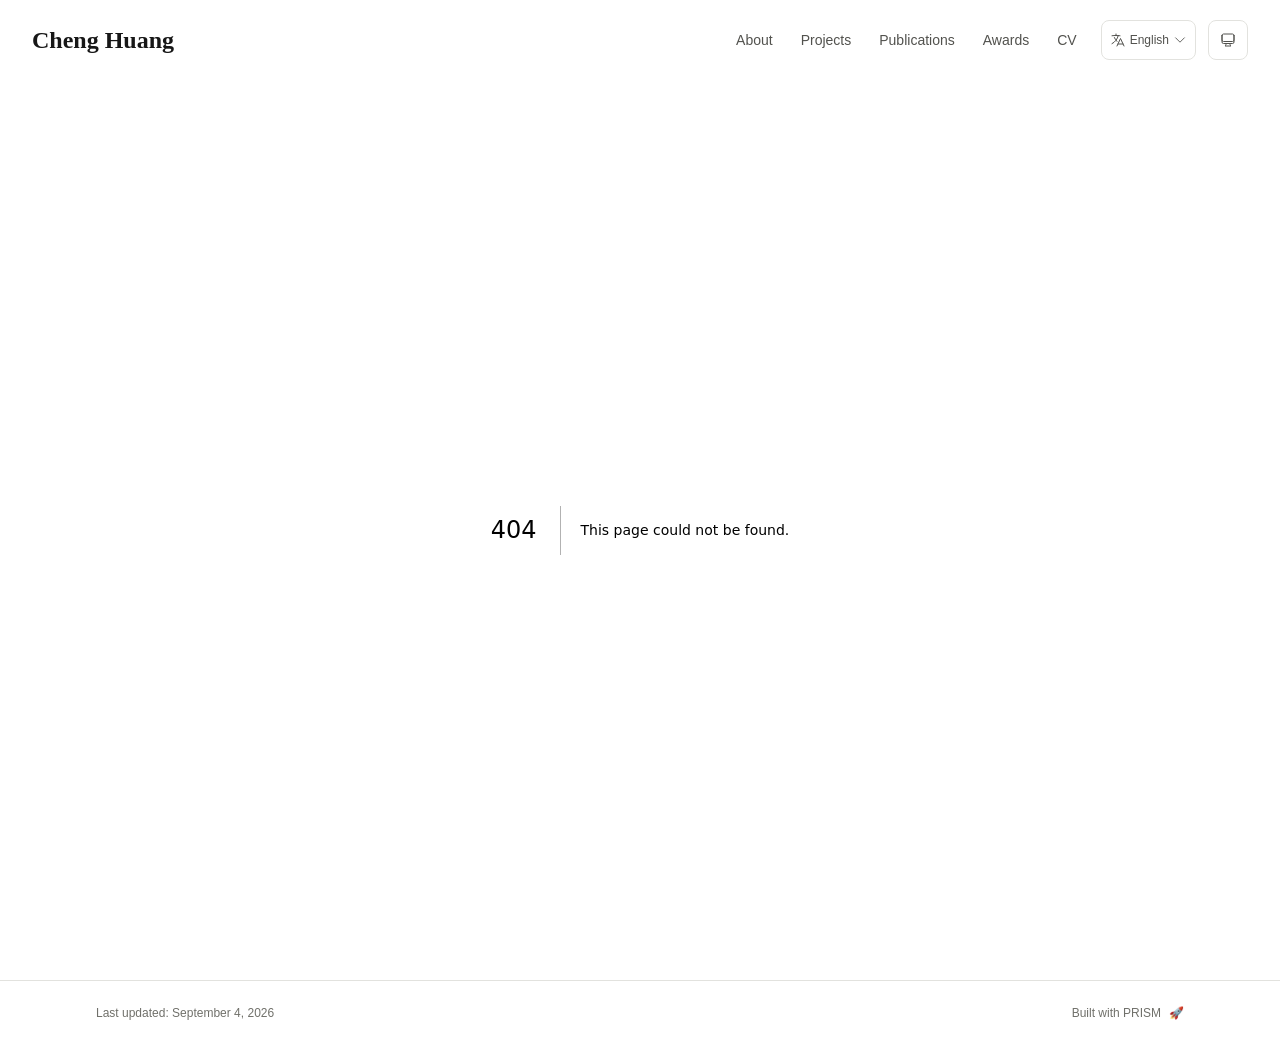
==== commit aeba10d9: "Apply black white and gold palette" ====
--- a/404/index.html
+++ b/404/index.html
@@ -1,4 +1,4 @@
-<!DOCTYPE html><html lang="zh" class="scroll-smooth"><head><meta charSet="utf-8"/><meta name="viewport" content="width=device-width, initial-scale=1"/><link rel="stylesheet" href="/_next/static/css/b9fa457af0b30a89.css" data-precedence="next"/><link rel="preload" as="script" fetchPriority="low" href="/_next/static/chunks/webpack-af78f5c2c11af041.js"/><script src="/_next/static/chunks/4bd1b696-70b6d399998de86a.js" async=""></script><script src="/_next/static/chunks/684-5aaa8290a129f299.js" async=""></script><script src="/_next/static/chunks/main-app-87412dd35eee5a07.js" async=""></script><script src="/_next/static/chunks/461-a9a5d7b05a71d978.js" async=""></script><script src="/_next/static/chunks/874-6cc630662f3664af.js" async=""></script><script src="/_next/static/chunks/291-e39730cc9327e39b.js" async=""></script><script src="/_next/static/chunks/app/layout-c975e87fdcb6dda8.js" async=""></script><meta name="robots" content="noindex"/><title>404: This page could not be found.</title><link rel="icon" href="/favicon.svg" type="image/svg+xml"/><link rel="dns-prefetch" href="https://jialeliu.com"/><link rel="preconnect" href="https://jialeliu.com" crossorigin=""/><link rel="preload" as="font" type="font/woff2" href="https://jialeliu.com/fonts/georgiab.woff2" crossorigin=""/><script>
+<!DOCTYPE html><html lang="zh" class="scroll-smooth"><head><meta charSet="utf-8"/><meta name="viewport" content="width=device-width, initial-scale=1"/><link rel="stylesheet" href="/_next/static/css/88eac5b93a1c9d5a.css" data-precedence="next"/><link rel="preload" as="script" fetchPriority="low" href="/_next/static/chunks/webpack-af78f5c2c11af041.js"/><script src="/_next/static/chunks/4bd1b696-70b6d399998de86a.js" async=""></script><script src="/_next/static/chunks/684-5aaa8290a129f299.js" async=""></script><script src="/_next/static/chunks/main-app-87412dd35eee5a07.js" async=""></script><script src="/_next/static/chunks/461-a9a5d7b05a71d978.js" async=""></script><script src="/_next/static/chunks/874-6cc630662f3664af.js" async=""></script><script src="/_next/static/chunks/291-e39730cc9327e39b.js" async=""></script><script src="/_next/static/chunks/app/layout-c975e87fdcb6dda8.js" async=""></script><meta name="robots" content="noindex"/><title>404: This page could not be found.</title><link rel="icon" href="/favicon.svg" type="image/svg+xml"/><link rel="dns-prefetch" href="https://jialeliu.com"/><link rel="preconnect" href="https://jialeliu.com" crossorigin=""/><link rel="preload" as="font" type="font/woff2" href="https://jialeliu.com/fonts/georgiab.woff2" crossorigin=""/><script>
               try {
                 const theme = localStorage.getItem('theme-storage');
                 const parsed = theme ? JSON.parse(theme) : null;
@@ -59,4 +59,4 @@
       root.lang = 'zh';
       root.setAttribute('data-locale', 'zh');
     }
-  </script><title>Cheng Huang</title><meta name="description" content="Graduate student at Xidian University."/><meta name="author" content="Cheng Huang"/><meta name="keywords" content="Cheng Huang,PhD,Research,Xidian University"/><meta name="creator" content="Cheng Huang"/><meta name="publisher" content="Cheng Huang"/><meta property="og:title" content="Cheng Huang"/><meta property="og:description" content="Graduate student at Xidian University."/><meta property="og:site_name" content="Cheng Huang&#x27;s Academic Website"/><meta property="og:locale" content="zh_CN"/><meta property="og:type" content="website"/><meta name="twitter:card" content="summary"/><meta name="twitter:title" content="Cheng Huang"/><meta name="twitter:description" content="Graduate student at Xidian University."/><link rel="icon" href="/favicon.svg"/><script>document.querySelectorAll('body link[rel="icon"], body link[rel="apple-touch-icon"]').forEach(el => document.head.appendChild(el))</script><script src="/_next/static/chunks/polyfills-42372ed130431b0a.js" noModule=""></script></head><body class="font-sans antialiased"><div style="visibility:hidden"><nav class="fixed top-0 left-0 right-0 z-50" data-headlessui-state=""><div class="transition-all duration-300 ease-out bg-transparent" style="transform:translateY(-100px)"><div class="max-w-7xl mx-auto px-4 sm:px-6 lg:px-8"><div class="flex justify-between items-center h-16 lg:h-20"><div class="flex-shrink-0" tabindex="0"><a class="text-xl lg:text-2xl font-serif font-semibold text-primary hover:text-accent transition-colors duration-200" href="/">Cheng Huang</a></div><div class="hidden lg:block"><div class="ml-10 flex items-center space-x-3"><div class="relative flex items-baseline space-x-1"><a data-nav-href="/" class="relative px-3 py-2 text-sm font-medium rounded-lg transition-colors duration-150 text-neutral-600" href="/">About</a><a data-nav-href="/projects" class="relative px-3 py-2 text-sm font-medium rounded-lg transition-colors duration-150 text-neutral-600" href="/projects/">Projects</a><a data-nav-href="/publications" class="relative px-3 py-2 text-sm font-medium rounded-lg transition-colors duration-150 text-neutral-600" href="/publications/">Publications</a><a data-nav-href="/awards" class="relative px-3 py-2 text-sm font-medium rounded-lg transition-colors duration-150 text-neutral-600" href="/awards/">Awards</a><a data-nav-href="/cv" class="relative px-3 py-2 text-sm font-medium rounded-lg transition-colors duration-150 text-neutral-600" href="/cv/">CV</a></div><div class="flex items-center justify-center w-14 h-10 rounded-lg border border-neutral-200 dark:border-[rgba(148,163,184,0.24)] bg-background dark:bg-neutral-800"><div class="w-6 h-4 rounded bg-neutral-300 animate-pulse"></div></div><div class="flex items-center justify-center w-10 h-10 rounded-lg border border-neutral-200 dark:border-[rgba(148,163,184,0.24)] bg-background dark:bg-neutral-800"><div class="w-4 h-4 rounded-full bg-neutral-300 animate-pulse"></div></div></div></div><div class="lg:hidden flex items-center space-x-2"><div class="flex items-center justify-center w-14 h-10 rounded-lg border border-neutral-200 dark:border-[rgba(148,163,184,0.24)] bg-background dark:bg-neutral-800"><div class="w-6 h-4 rounded bg-neutral-300 animate-pulse"></div></div><div class="flex items-center justify-center w-10 h-10 rounded-lg border border-neutral-200 dark:border-[rgba(148,163,184,0.24)] bg-background dark:bg-neutral-800"><div class="w-4 h-4 rounded-full bg-neutral-300 animate-pulse"></div></div><button class="inline-flex items-center justify-center p-2 rounded-md text-neutral-600 hover:text-primary hover:bg-neutral-100 dark:hover:bg-neutral-800 focus:outline-none focus:ring-2 focus:ring-inset focus:ring-accent transition-colors duration-200" id="headlessui-disclosure-button-«R7pdb»" type="button" aria-expanded="false" data-headlessui-state=""><span class="sr-only">Open main menu</span><div><svg xmlns="http://www.w3.org/2000/svg" fill="none" viewBox="0 0 24 24" stroke-width="1.5" stroke="currentColor" aria-hidden="true" data-slot="icon" class="block h-6 w-6"><path stroke-linecap="round" stroke-linejoin="round" d="M3.75 6.75h16.5M3.75 12h16.5m-16.5 5.25h16.5"></path></svg></div></button></div></div></div></div></nav><main class="min-h-screen pt-16 lg:pt-20"><div style="font-family:system-ui,&quot;Segoe UI&quot;,Roboto,Helvetica,Arial,sans-serif,&quot;Apple Color Emoji&quot;,&quot;Segoe UI Emoji&quot;;height:100vh;text-align:center;display:flex;flex-direction:column;align-items:center;justify-content:center"><div><style>body{color:#000;background:#fff;margin:0}.next-error-h1{border-right:1px solid rgba(0,0,0,.3)}@media (prefers-color-scheme:dark){body{color:#fff;background:#000}.next-error-h1{border-right:1px solid rgba(255,255,255,.3)}}</style><h1 class="next-error-h1" style="display:inline-block;margin:0 20px 0 0;padding:0 23px 0 0;font-size:24px;font-weight:500;vertical-align:top;line-height:49px">404</h1><div style="display:inline-block"><h2 style="font-size:14px;font-weight:400;line-height:49px;margin:0">This page could not be found.</h2></div></div></div><!--$--><!--/$--><!--$--><!--/$--></main><footer class="border-t border-neutral-200 bg-white dark:bg-neutral-900 dark:border-neutral-700/50"><div class="max-w-6xl mx-auto px-4 sm:px-6 lg:px-8 py-6"><div class="flex flex-col sm:flex-row justify-between items-center gap-2"><p class="text-xs text-neutral-500">Last updated<!-- -->: <!-- -->September 4, 2026</p><p class="text-xs text-neutral-500 flex items-center"><a href="https://github.com/xyjoey/PRISM" target="_blank" rel="noopener noreferrer">Built with PRISM</a><span class="ml-2">🚀</span></p></div></div></footer></div><script src="/_next/static/chunks/webpack-af78f5c2c11af041.js" async=""></script><script>(self.__next_f=self.__next_f||[]).push([0])</script><script>self.__next_f.push([1,"1:\"$Sreact.fragment\"\n3:I[3719,[\"461\",\"static/chunks/461-a9a5d7b05a71d978.js\",\"874\",\"static/chunks/874-6cc630662f3664af.js\",\"291\",\"static/chunks/291-e39730cc9327e39b.js\",\"177\",\"static/chunks/app/layout-c975e87fdcb6dda8.js\"],\"ThemeProvider\"]\n4:I[310,[\"461\",\"static/chunks/461-a9a5d7b05a71d978.js\",\"874\",\"static/chunks/874-6cc630662f3664af.js\",\"291\",\"static/chunks/291-e39730cc9327e39b.js\",\"177\",\"static/chunks/app/layout-c975e87fdcb6dda8.js\"],\"LocaleProvider\"]\n5:I[4574,[\"461\",\"static/chunks/461-a9a5d7b05a71d978.js\",\"874\",\"static/chunks/874-6cc630662f3664af.js\",\"291\",\"static/chunks/291-e39730cc9327e39b.js\",\"177\",\"static/chunks/app/layout-c975e87fdcb6dda8.js\"],\"default\"]\n6:I[7555,[],\"\"]\n7:I[1295,[],\"\"]\n8:I[2548,[\"461\",\"static/chunks/461-a9a5d7b05a71d978.js\",\"874\",\"static/chunks/874-6cc630662f3664af.js\",\"291\",\"static/chunks/291-e39730cc9327e39b.js\",\"177\",\"static/chunks/app/layout-c975e87fdcb6dda8.js\"],\"default\"]\n9:I[9665,[],\"MetadataBoundary\"]\nb:I[9665,[],\"OutletBoundary\"]\ne:I[4911,[],\"AsyncMetadataOutlet\"]\n10:I[9665,[],\"ViewportBoundary\"]\n12:I[6614,[],\"\"]\n:HL[\"/_next/static/css/b9fa457af0b30a89.css\",\"style\"]\n2:T5d7,\n    try {\n      const cfg = {\"enabled\":true,\"locales\":[\"zh\",\"en\"],\"defaultLocale\":\"zh\",\"mode\":\"auto\",\"fixedLocale\":\"zh\",\"persist\":true,\"switcher\":true,\"labels\":{\"zh\":\"中文\",\"en\":\"English\"}};\n      const storageKey = 'locale-storage';\n      const normalize = (value) =\u003e typeof value === 'string' ? value.trim().replace('_', '-').toLowerCase() : '';\n      const matchLocale = (candidate) =\u003e {\n        const normalized = normalize(candidate);\n        if (!normalized) return null;\n        if (cfg.locales.includes(normalized)) return normalized;\n        const language = normalized.split('-')[0];\n        if (cfg.locales.includes(language)) return language;\n        return null;\n      };\n\n      let resolved = null;\n\n      if (!cfg.enabled) {\n        resolved = cfg.defaultLocale;\n      } else if (cfg.persist) {\n        resolved = matchLocale(localStorage.getItem(storageKey));\n      }\n\n      if (!resolved) {\n        if ("])</script><script>self.__next_f.push([1,"cfg.mode === 'fixed') {\n          resolved = cfg.fixedLocale;\n        } else {\n          resolved = matchLocale(navigator.language);\n        }\n      }\n\n      if (!resolved) {\n        resolved = cfg.defaultLocale;\n      }\n\n      const root = document.documentElement;\n      root.lang = resolved;\n      root.setAttribute('data-locale', resolved);\n\n      if (cfg.persist) {\n        localStorage.setItem(storageKey, resolved);\n      }\n    } catch (e) {\n      const root = document.documentElement;\n      root.lang = 'zh';\n      root.setAttribute('data-locale', 'zh');\n    }\n  "])</script><script>self.__next_f.push([1,"0:{\"P\":null,\"b\":\"1xLhlkHq4us3_YZb9CUJS\",\"p\":\"\",\"c\":[\"\",\"_not-found\",\"\"],\"i\":false,\"f\":[[[\"\",{\"children\":[\"/_not-found\",{\"children\":[\"__PAGE__\",{}]}]},\"$undefined\",\"$undefined\",true],[\"\",[\"$\",\"$1\",\"c\",{\"children\":[[[\"$\",\"link\",\"0\",{\"rel\":\"stylesheet\",\"href\":\"/_next/static/css/b9fa457af0b30a89.css\",\"precedence\":\"next\",\"crossOrigin\":\"$undefined\",\"nonce\":\"$undefined\"}]],[\"$\",\"html\",null,{\"lang\":\"zh\",\"className\":\"scroll-smooth\",\"suppressHydrationWarning\":true,\"children\":[[\"$\",\"head\",null,{\"children\":[[\"$\",\"link\",null,{\"rel\":\"icon\",\"href\":\"/favicon.svg\",\"type\":\"image/svg+xml\"}],[\"$\",\"link\",null,{\"rel\":\"dns-prefetch\",\"href\":\"https://jialeliu.com\"}],[\"$\",\"link\",null,{\"rel\":\"preconnect\",\"href\":\"https://jialeliu.com\",\"crossOrigin\":\"\"}],[\"$\",\"link\",null,{\"rel\":\"preload\",\"as\":\"font\",\"type\":\"font/woff2\",\"href\":\"https://jialeliu.com/fonts/georgiab.woff2\",\"crossOrigin\":\"\"}],[\"$\",\"script\",null,{\"dangerouslySetInnerHTML\":{\"__html\":\"\\n              try {\\n                const theme = localStorage.getItem('theme-storage');\\n                const parsed = theme ? JSON.parse(theme) : null;\\n                const setting = parsed?.state?.theme || 'system';\\n                const prefersDark = typeof window !== 'undefined' \u0026\u0026 window.matchMedia \u0026\u0026 window.matchMedia('(prefers-color-scheme: dark)').matches;\\n                const effective = setting === 'dark' ? 'dark' : (setting === 'light' ? 'light' : (prefersDark ? 'dark' : 'light'));\\n                var root = document.documentElement;\\n                root.classList.add(effective);\\n                root.setAttribute('data-theme', effective);\\n              } catch (e) {\\n                var root = document.documentElement;\\n                root.classList.add('light');\\n                root.setAttribute('data-theme', 'light');\\n              }\\n            \"}}],[\"$\",\"script\",null,{\"dangerouslySetInnerHTML\":{\"__html\":\"$2\"}}]]}],[\"$\",\"body\",null,{\"className\":\"font-sans antialiased\",\"children\":[\"$\",\"$L3\",null,{\"children\":[\"$\",\"$L4\",null,{\"config\":{\"enabled\":true,\"locales\":[\"zh\",\"en\"],\"defaultLocale\":\"zh\",\"mode\":\"auto\",\"fixedLocale\":\"zh\",\"persist\":true,\"switcher\":true,\"labels\":{\"zh\":\"中文\",\"en\":\"English\"}},\"children\":[[\"$\",\"$L5\",null,{\"items\":[{\"title\":\"About\",\"type\":\"page\",\"target\":\"about\",\"href\":\"/\"},{\"title\":\"Projects\",\"type\":\"page\",\"target\":\"projects\",\"href\":\"/projects\"},{\"title\":\"Publications\",\"type\":\"page\",\"target\":\"publications\",\"href\":\"/publications\"},{\"title\":\"Awards\",\"type\":\"page\",\"target\":\"awards\",\"href\":\"/awards\"},{\"title\":\"CV\",\"type\":\"page\",\"target\":\"cv\",\"href\":\"/cv\"}],\"siteTitle\":\"Cheng Huang\",\"enableOnePageMode\":false,\"i18n\":\"$0:f:0:1:1:props:children:1:props:children:1:props:children:props:children:props:config\",\"itemsByLocale\":{\"zh\":[{\"title\":\"关于我\",\"type\":\"page\",\"target\":\"about\",\"href\":\"/\"},{\"title\":\"项目\",\"type\":\"page\",\"target\":\"projects\",\"href\":\"/projects\"},{\"title\":\"论文\",\"type\":\"page\",\"target\":\"publications\",\"href\":\"/publications\"},{\"title\":\"奖项\",\"type\":\"page\",\"target\":\"awards\",\"href\":\"/awards\"},{\"title\":\"简历\",\"type\":\"page\",\"target\":\"cv\",\"href\":\"/cv\"}],\"en\":[{\"title\":\"About\",\"type\":\"page\",\"target\":\"about\",\"href\":\"/\"},{\"title\":\"Projects\",\"type\":\"page\",\"target\":\"projects\",\"href\":\"/projects\"},{\"title\":\"Publications\",\"type\":\"page\",\"target\":\"publications\",\"href\":\"/publications\"},{\"title\":\"Awards\",\"type\":\"page\",\"target\":\"awards\",\"href\":\"/awards\"},{\"title\":\"CV\",\"type\":\"page\",\"target\":\"cv\",\"href\":\"/cv\"}]},\"siteTitleByLocale\":{\"zh\":\"黄成\",\"en\":\"Cheng Huang\"}}],[\"$\",\"main\",null,{\"className\":\"min-h-screen pt-16 lg:pt-20\",\"children\":[\"$\",\"$L6\",null,{\"parallelRouterKey\":\"children\",\"error\":\"$undefined\",\"errorStyles\":\"$undefined\",\"errorScripts\":\"$undefined\",\"template\":[\"$\",\"$L7\",null,{}],\"templateStyles\":\"$undefined\",\"templateScripts\":\"$undefined\",\"notFound\":[[[\"$\",\"title\",null,{\"children\":\"404: This page could not be found.\"}],[\"$\",\"div\",null,{\"style\":{\"fontFamily\":\"system-ui,\\\"Segoe UI\\\",Roboto,Helvetica,Arial,sans-serif,\\\"Apple Color Emoji\\\",\\\"Segoe UI Emoji\\\"\",\"height\":\"100vh\",\"textAlign\":\"center\",\"display\":\"flex\",\"flexDirection\":\"column\",\"alignItems\":\"center\",\"justifyContent\":\"center\"},\"children\":[\"$\",\"div\",null,{\"children\":[[\"$\",\"style\",null,{\"dangerouslySetInnerHTML\":{\"__html\":\"body{color:#000;background:#fff;margin:0}.next-error-h1{border-right:1px solid rgba(0,0,0,.3)}@media (prefers-color-scheme:dark){body{color:#fff;background:#000}.next-error-h1{border-right:1px solid rgba(255,255,255,.3)}}\"}}],[\"$\",\"h1\",null,{\"className\":\"next-error-h1\",\"style\":{\"display\":\"inline-block\",\"margin\":\"0 20px 0 0\",\"padding\":\"0 23px 0 0\",\"fontSize\":24,\"fontWeight\":500,\"verticalAlign\":\"top\",\"lineHeight\":\"49px\"},\"children\":404}],[\"$\",\"div\",null,{\"style\":{\"display\":\"inline-block\"},\"children\":[\"$\",\"h2\",null,{\"style\":{\"fontSize\":14,\"fontWeight\":400,\"lineHeight\":\"49px\",\"margin\":0},\"children\":\"This page could not be found.\"}]}]]}]}]],[]],\"forbidden\":\"$undefined\",\"unauthorized\":\"$undefined\"}]}],[\"$\",\"$L8\",null,{\"lastUpdated\":\"September 4, 2026\",\"lastUpdatedByLocale\":{\"zh\":\"2026年9月4日\",\"en\":\"September 4, 2026\"},\"defaultLocale\":\"zh\"}]]}]}]}]]}]]}],{\"children\":[\"/_not-found\",[\"$\",\"$1\",\"c\",{\"children\":[null,[\"$\",\"$L6\",null,{\"parallelRouterKey\":\"children\",\"error\":\"$undefined\",\"errorStyles\":\"$undefined\",\"errorScripts\":\"$undefined\",\"template\":[\"$\",\"$L7\",null,{}],\"templateStyles\":\"$undefined\",\"templateScripts\":\"$undefined\",\"notFound\":\"$undefined\",\"forbidden\":\"$undefined\",\"unauthorized\":\"$undefined\"}]]}],{\"children\":[\"__PAGE__\",[\"$\",\"$1\",\"c\",{\"children\":[[[\"$\",\"title\",null,{\"children\":\"404: This page could not be found.\"}],[\"$\",\"div\",null,{\"style\":\"$0:f:0:1:1:props:children:1:props:children:1:props:children:props:children:props:children:1:props:children:props:notFound:0:1:props:style\",\"children\":[\"$\",\"div\",null,{\"children\":[[\"$\",\"style\",null,{\"dangerouslySetInnerHTML\":{\"__html\":\"body{color:#000;background:#fff;margin:0}.next-error-h1{border-right:1px solid rgba(0,0,0,.3)}@media (prefers-color-scheme:dark){body{color:#fff;background:#000}.next-error-h1{border-right:1px solid rgba(255,255,255,.3)}}\"}}],[\"$\",\"h1\",null,{\"className\":\"next-error-h1\",\"style\":\"$0:f:0:1:1:props:children:1:props:children:1:props:children:props:children:props:children:1:props:children:props:notFound:0:1:props:children:props:children:1:props:style\",\"children\":404}],[\"$\",\"div\",null,{\"style\":\"$0:f:0:1:1:props:children:1:props:children:1:props:children:props:children:props:children:1:props:children:props:notFound:0:1:props:children:props:children:2:props:style\",\"children\":[\"$\",\"h2\",null,{\"style\":\"$0:f:0:1:1:props:children:1:props:children:1:props:children:props:children:props:children:1:props:children:props:notFound:0:1:props:children:props:children:2:props:children:props:style\",\"children\":\"This page could not be found.\"}]}]]}]}]],[\"$\",\"$L9\",null,{\"children\":\"$La\"}],null,[\"$\",\"$Lb\",null,{\"children\":[\"$Lc\",\"$Ld\",[\"$\",\"$Le\",null,{\"promise\":\"$@f\"}]]}]]}],{},null,false]},null,false]},null,false],[\"$\",\"$1\",\"h\",{\"children\":[[\"$\",\"meta\",null,{\"name\":\"robots\",\"content\":\"noindex\"}],[\"$\",\"$1\",\"F4VjbQvBd6zvZWCOupff5\",{\"children\":[[\"$\",\"$L10\",null,{\"children\":\"$L11\"}],null]}],null]}],false]],\"m\":\"$undefined\",\"G\":[\"$12\",\"$undefined\"],\"s\":false,\"S\":true}\n"])</script><script>self.__next_f.push([1,"13:\"$Sreact.suspense\"\n14:I[4911,[],\"AsyncMetadata\"]\na:[\"$\",\"$13\",null,{\"fallback\":null,\"children\":[\"$\",\"$L14\",null,{\"promise\":\"$@15\"}]}]\n"])</script><script>self.__next_f.push([1,"d:null\n"])</script><script>self.__next_f.push([1,"11:[[\"$\",\"meta\",\"0\",{\"charSet\":\"utf-8\"}],[\"$\",\"meta\",\"1\",{\"name\":\"viewport\",\"content\":\"width=device-width, initial-scale=1\"}]]\nc:null\n"])</script><script>self.__next_f.push([1,"15:{\"metadata\":[[\"$\",\"title\",\"0\",{\"children\":\"Cheng Huang\"}],[\"$\",\"meta\",\"1\",{\"name\":\"description\",\"content\":\"Graduate student at Xidian University.\"}],[\"$\",\"meta\",\"2\",{\"name\":\"author\",\"content\":\"Cheng Huang\"}],[\"$\",\"meta\",\"3\",{\"name\":\"keywords\",\"content\":\"Cheng Huang,PhD,Research,Xidian University\"}],[\"$\",\"meta\",\"4\",{\"name\":\"creator\",\"content\":\"Cheng Huang\"}],[\"$\",\"meta\",\"5\",{\"name\":\"publisher\",\"content\":\"Cheng Huang\"}],[\"$\",\"meta\",\"6\",{\"property\":\"og:title\",\"content\":\"Cheng Huang\"}],[\"$\",\"meta\",\"7\",{\"property\":\"og:description\",\"content\":\"Graduate student at Xidian University.\"}],[\"$\",\"meta\",\"8\",{\"property\":\"og:site_name\",\"content\":\"Cheng Huang's Academic Website\"}],[\"$\",\"meta\",\"9\",{\"property\":\"og:locale\",\"content\":\"zh_CN\"}],[\"$\",\"meta\",\"10\",{\"property\":\"og:type\",\"content\":\"website\"}],[\"$\",\"meta\",\"11\",{\"name\":\"twitter:card\",\"content\":\"summary\"}],[\"$\",\"meta\",\"12\",{\"name\":\"twitter:title\",\"content\":\"Cheng Huang\"}],[\"$\",\"meta\",\"13\",{\"name\":\"twitter:description\",\"content\":\"Graduate student at Xidian University.\"}],[\"$\",\"link\",\"14\",{\"rel\":\"icon\",\"href\":\"/favicon.svg\"}]],\"error\":null,\"digest\":\"$undefined\"}\nf:{\"metadata\":\"$15:metadata\",\"error\":null,\"digest\":\"$undefined\"}\n"])</script></body></html>+  </script><title>Cheng Huang</title><meta name="description" content="Graduate student at Xidian University."/><meta name="author" content="Cheng Huang"/><meta name="keywords" content="Cheng Huang,PhD,Research,Xidian University"/><meta name="creator" content="Cheng Huang"/><meta name="publisher" content="Cheng Huang"/><meta property="og:title" content="Cheng Huang"/><meta property="og:description" content="Graduate student at Xidian University."/><meta property="og:site_name" content="Cheng Huang&#x27;s Academic Website"/><meta property="og:locale" content="zh_CN"/><meta property="og:type" content="website"/><meta name="twitter:card" content="summary"/><meta name="twitter:title" content="Cheng Huang"/><meta name="twitter:description" content="Graduate student at Xidian University."/><link rel="icon" href="/favicon.svg"/><script>document.querySelectorAll('body link[rel="icon"], body link[rel="apple-touch-icon"]').forEach(el => document.head.appendChild(el))</script><script src="/_next/static/chunks/polyfills-42372ed130431b0a.js" noModule=""></script></head><body class="font-sans antialiased"><div style="visibility:hidden"><nav class="fixed top-0 left-0 right-0 z-50" data-headlessui-state=""><div class="transition-all duration-300 ease-out bg-transparent" style="transform:translateY(-100px)"><div class="max-w-7xl mx-auto px-4 sm:px-6 lg:px-8"><div class="flex justify-between items-center h-16 lg:h-20"><div class="flex-shrink-0" tabindex="0"><a class="text-xl lg:text-2xl font-serif font-semibold text-primary hover:text-accent transition-colors duration-200" href="/">Cheng Huang</a></div><div class="hidden lg:block"><div class="ml-10 flex items-center space-x-3"><div class="relative flex items-baseline space-x-1"><a data-nav-href="/" class="relative px-3 py-2 text-sm font-medium rounded-lg transition-colors duration-150 text-neutral-600" href="/">About</a><a data-nav-href="/projects" class="relative px-3 py-2 text-sm font-medium rounded-lg transition-colors duration-150 text-neutral-600" href="/projects/">Projects</a><a data-nav-href="/publications" class="relative px-3 py-2 text-sm font-medium rounded-lg transition-colors duration-150 text-neutral-600" href="/publications/">Publications</a><a data-nav-href="/awards" class="relative px-3 py-2 text-sm font-medium rounded-lg transition-colors duration-150 text-neutral-600" href="/awards/">Awards</a><a data-nav-href="/cv" class="relative px-3 py-2 text-sm font-medium rounded-lg transition-colors duration-150 text-neutral-600" href="/cv/">CV</a></div><div class="flex items-center justify-center w-14 h-10 rounded-lg border border-neutral-200 dark:border-[rgba(148,163,184,0.24)] bg-background dark:bg-neutral-800"><div class="w-6 h-4 rounded bg-neutral-300 animate-pulse"></div></div><div class="flex items-center justify-center w-10 h-10 rounded-lg border border-neutral-200 dark:border-[rgba(148,163,184,0.24)] bg-background dark:bg-neutral-800"><div class="w-4 h-4 rounded-full bg-neutral-300 animate-pulse"></div></div></div></div><div class="lg:hidden flex items-center space-x-2"><div class="flex items-center justify-center w-14 h-10 rounded-lg border border-neutral-200 dark:border-[rgba(148,163,184,0.24)] bg-background dark:bg-neutral-800"><div class="w-6 h-4 rounded bg-neutral-300 animate-pulse"></div></div><div class="flex items-center justify-center w-10 h-10 rounded-lg border border-neutral-200 dark:border-[rgba(148,163,184,0.24)] bg-background dark:bg-neutral-800"><div class="w-4 h-4 rounded-full bg-neutral-300 animate-pulse"></div></div><button class="inline-flex items-center justify-center p-2 rounded-md text-neutral-600 hover:text-primary hover:bg-neutral-100 dark:hover:bg-neutral-800 focus:outline-none focus:ring-2 focus:ring-inset focus:ring-accent transition-colors duration-200" id="headlessui-disclosure-button-«R7pdb»" type="button" aria-expanded="false" data-headlessui-state=""><span class="sr-only">Open main menu</span><div><svg xmlns="http://www.w3.org/2000/svg" fill="none" viewBox="0 0 24 24" stroke-width="1.5" stroke="currentColor" aria-hidden="true" data-slot="icon" class="block h-6 w-6"><path stroke-linecap="round" stroke-linejoin="round" d="M3.75 6.75h16.5M3.75 12h16.5m-16.5 5.25h16.5"></path></svg></div></button></div></div></div></div></nav><main class="min-h-screen pt-16 lg:pt-20"><div style="font-family:system-ui,&quot;Segoe UI&quot;,Roboto,Helvetica,Arial,sans-serif,&quot;Apple Color Emoji&quot;,&quot;Segoe UI Emoji&quot;;height:100vh;text-align:center;display:flex;flex-direction:column;align-items:center;justify-content:center"><div><style>body{color:#000;background:#fff;margin:0}.next-error-h1{border-right:1px solid rgba(0,0,0,.3)}@media (prefers-color-scheme:dark){body{color:#fff;background:#000}.next-error-h1{border-right:1px solid rgba(255,255,255,.3)}}</style><h1 class="next-error-h1" style="display:inline-block;margin:0 20px 0 0;padding:0 23px 0 0;font-size:24px;font-weight:500;vertical-align:top;line-height:49px">404</h1><div style="display:inline-block"><h2 style="font-size:14px;font-weight:400;line-height:49px;margin:0">This page could not be found.</h2></div></div></div><!--$--><!--/$--><!--$--><!--/$--></main><footer class="border-t border-neutral-200 bg-white dark:bg-neutral-900 dark:border-neutral-700/50"><div class="max-w-6xl mx-auto px-4 sm:px-6 lg:px-8 py-6"><div class="flex flex-col sm:flex-row justify-between items-center gap-2"><p class="text-xs text-neutral-500">Last updated<!-- -->: <!-- -->September 4, 2026</p><p class="text-xs text-neutral-500 flex items-center"><a href="https://github.com/xyjoey/PRISM" target="_blank" rel="noopener noreferrer">Built with PRISM</a><span class="ml-2">🚀</span></p></div></div></footer></div><script src="/_next/static/chunks/webpack-af78f5c2c11af041.js" async=""></script><script>(self.__next_f=self.__next_f||[]).push([0])</script><script>self.__next_f.push([1,"1:\"$Sreact.fragment\"\n3:I[3719,[\"461\",\"static/chunks/461-a9a5d7b05a71d978.js\",\"874\",\"static/chunks/874-6cc630662f3664af.js\",\"291\",\"static/chunks/291-e39730cc9327e39b.js\",\"177\",\"static/chunks/app/layout-c975e87fdcb6dda8.js\"],\"ThemeProvider\"]\n4:I[310,[\"461\",\"static/chunks/461-a9a5d7b05a71d978.js\",\"874\",\"static/chunks/874-6cc630662f3664af.js\",\"291\",\"static/chunks/291-e39730cc9327e39b.js\",\"177\",\"static/chunks/app/layout-c975e87fdcb6dda8.js\"],\"LocaleProvider\"]\n5:I[4574,[\"461\",\"static/chunks/461-a9a5d7b05a71d978.js\",\"874\",\"static/chunks/874-6cc630662f3664af.js\",\"291\",\"static/chunks/291-e39730cc9327e39b.js\",\"177\",\"static/chunks/app/layout-c975e87fdcb6dda8.js\"],\"default\"]\n6:I[7555,[],\"\"]\n7:I[1295,[],\"\"]\n8:I[2548,[\"461\",\"static/chunks/461-a9a5d7b05a71d978.js\",\"874\",\"static/chunks/874-6cc630662f3664af.js\",\"291\",\"static/chunks/291-e39730cc9327e39b.js\",\"177\",\"static/chunks/app/layout-c975e87fdcb6dda8.js\"],\"default\"]\n9:I[9665,[],\"MetadataBoundary\"]\nb:I[9665,[],\"OutletBoundary\"]\ne:I[4911,[],\"AsyncMetadataOutlet\"]\n10:I[9665,[],\"ViewportBoundary\"]\n12:I[6614,[],\"\"]\n:HL[\"/_next/static/css/88eac5b93a1c9d5a.css\",\"style\"]\n2:T5d7,\n    try {\n      const cfg = {\"enabled\":true,\"locales\":[\"zh\",\"en\"],\"defaultLocale\":\"zh\",\"mode\":\"auto\",\"fixedLocale\":\"zh\",\"persist\":true,\"switcher\":true,\"labels\":{\"zh\":\"中文\",\"en\":\"English\"}};\n      const storageKey = 'locale-storage';\n      const normalize = (value) =\u003e typeof value === 'string' ? value.trim().replace('_', '-').toLowerCase() : '';\n      const matchLocale = (candidate) =\u003e {\n        const normalized = normalize(candidate);\n        if (!normalized) return null;\n        if (cfg.locales.includes(normalized)) return normalized;\n        const language = normalized.split('-')[0];\n        if (cfg.locales.includes(language)) return language;\n        return null;\n      };\n\n      let resolved = null;\n\n      if (!cfg.enabled) {\n        resolved = cfg.defaultLocale;\n      } else if (cfg.persist) {\n        resolved = matchLocale(localStorage.getItem(storageKey));\n      }\n\n      if (!resolved) {\n        if ("])</script><script>self.__next_f.push([1,"cfg.mode === 'fixed') {\n          resolved = cfg.fixedLocale;\n        } else {\n          resolved = matchLocale(navigator.language);\n        }\n      }\n\n      if (!resolved) {\n        resolved = cfg.defaultLocale;\n      }\n\n      const root = document.documentElement;\n      root.lang = resolved;\n      root.setAttribute('data-locale', resolved);\n\n      if (cfg.persist) {\n        localStorage.setItem(storageKey, resolved);\n      }\n    } catch (e) {\n      const root = document.documentElement;\n      root.lang = 'zh';\n      root.setAttribute('data-locale', 'zh');\n    }\n  "])</script><script>self.__next_f.push([1,"0:{\"P\":null,\"b\":\"1o1cdIsKBDdQwz729QWXp\",\"p\":\"\",\"c\":[\"\",\"_not-found\",\"\"],\"i\":false,\"f\":[[[\"\",{\"children\":[\"/_not-found\",{\"children\":[\"__PAGE__\",{}]}]},\"$undefined\",\"$undefined\",true],[\"\",[\"$\",\"$1\",\"c\",{\"children\":[[[\"$\",\"link\",\"0\",{\"rel\":\"stylesheet\",\"href\":\"/_next/static/css/88eac5b93a1c9d5a.css\",\"precedence\":\"next\",\"crossOrigin\":\"$undefined\",\"nonce\":\"$undefined\"}]],[\"$\",\"html\",null,{\"lang\":\"zh\",\"className\":\"scroll-smooth\",\"suppressHydrationWarning\":true,\"children\":[[\"$\",\"head\",null,{\"children\":[[\"$\",\"link\",null,{\"rel\":\"icon\",\"href\":\"/favicon.svg\",\"type\":\"image/svg+xml\"}],[\"$\",\"link\",null,{\"rel\":\"dns-prefetch\",\"href\":\"https://jialeliu.com\"}],[\"$\",\"link\",null,{\"rel\":\"preconnect\",\"href\":\"https://jialeliu.com\",\"crossOrigin\":\"\"}],[\"$\",\"link\",null,{\"rel\":\"preload\",\"as\":\"font\",\"type\":\"font/woff2\",\"href\":\"https://jialeliu.com/fonts/georgiab.woff2\",\"crossOrigin\":\"\"}],[\"$\",\"script\",null,{\"dangerouslySetInnerHTML\":{\"__html\":\"\\n              try {\\n                const theme = localStorage.getItem('theme-storage');\\n                const parsed = theme ? JSON.parse(theme) : null;\\n                const setting = parsed?.state?.theme || 'system';\\n                const prefersDark = typeof window !== 'undefined' \u0026\u0026 window.matchMedia \u0026\u0026 window.matchMedia('(prefers-color-scheme: dark)').matches;\\n                const effective = setting === 'dark' ? 'dark' : (setting === 'light' ? 'light' : (prefersDark ? 'dark' : 'light'));\\n                var root = document.documentElement;\\n                root.classList.add(effective);\\n                root.setAttribute('data-theme', effective);\\n              } catch (e) {\\n                var root = document.documentElement;\\n                root.classList.add('light');\\n                root.setAttribute('data-theme', 'light');\\n              }\\n            \"}}],[\"$\",\"script\",null,{\"dangerouslySetInnerHTML\":{\"__html\":\"$2\"}}]]}],[\"$\",\"body\",null,{\"className\":\"font-sans antialiased\",\"children\":[\"$\",\"$L3\",null,{\"children\":[\"$\",\"$L4\",null,{\"config\":{\"enabled\":true,\"locales\":[\"zh\",\"en\"],\"defaultLocale\":\"zh\",\"mode\":\"auto\",\"fixedLocale\":\"zh\",\"persist\":true,\"switcher\":true,\"labels\":{\"zh\":\"中文\",\"en\":\"English\"}},\"children\":[[\"$\",\"$L5\",null,{\"items\":[{\"title\":\"About\",\"type\":\"page\",\"target\":\"about\",\"href\":\"/\"},{\"title\":\"Projects\",\"type\":\"page\",\"target\":\"projects\",\"href\":\"/projects\"},{\"title\":\"Publications\",\"type\":\"page\",\"target\":\"publications\",\"href\":\"/publications\"},{\"title\":\"Awards\",\"type\":\"page\",\"target\":\"awards\",\"href\":\"/awards\"},{\"title\":\"CV\",\"type\":\"page\",\"target\":\"cv\",\"href\":\"/cv\"}],\"siteTitle\":\"Cheng Huang\",\"enableOnePageMode\":false,\"i18n\":\"$0:f:0:1:1:props:children:1:props:children:1:props:children:props:children:props:config\",\"itemsByLocale\":{\"zh\":[{\"title\":\"关于我\",\"type\":\"page\",\"target\":\"about\",\"href\":\"/\"},{\"title\":\"项目\",\"type\":\"page\",\"target\":\"projects\",\"href\":\"/projects\"},{\"title\":\"论文\",\"type\":\"page\",\"target\":\"publications\",\"href\":\"/publications\"},{\"title\":\"奖项\",\"type\":\"page\",\"target\":\"awards\",\"href\":\"/awards\"},{\"title\":\"简历\",\"type\":\"page\",\"target\":\"cv\",\"href\":\"/cv\"}],\"en\":[{\"title\":\"About\",\"type\":\"page\",\"target\":\"about\",\"href\":\"/\"},{\"title\":\"Projects\",\"type\":\"page\",\"target\":\"projects\",\"href\":\"/projects\"},{\"title\":\"Publications\",\"type\":\"page\",\"target\":\"publications\",\"href\":\"/publications\"},{\"title\":\"Awards\",\"type\":\"page\",\"target\":\"awards\",\"href\":\"/awards\"},{\"title\":\"CV\",\"type\":\"page\",\"target\":\"cv\",\"href\":\"/cv\"}]},\"siteTitleByLocale\":{\"zh\":\"黄成\",\"en\":\"Cheng Huang\"}}],[\"$\",\"main\",null,{\"className\":\"min-h-screen pt-16 lg:pt-20\",\"children\":[\"$\",\"$L6\",null,{\"parallelRouterKey\":\"children\",\"error\":\"$undefined\",\"errorStyles\":\"$undefined\",\"errorScripts\":\"$undefined\",\"template\":[\"$\",\"$L7\",null,{}],\"templateStyles\":\"$undefined\",\"templateScripts\":\"$undefined\",\"notFound\":[[[\"$\",\"title\",null,{\"children\":\"404: This page could not be found.\"}],[\"$\",\"div\",null,{\"style\":{\"fontFamily\":\"system-ui,\\\"Segoe UI\\\",Roboto,Helvetica,Arial,sans-serif,\\\"Apple Color Emoji\\\",\\\"Segoe UI Emoji\\\"\",\"height\":\"100vh\",\"textAlign\":\"center\",\"display\":\"flex\",\"flexDirection\":\"column\",\"alignItems\":\"center\",\"justifyContent\":\"center\"},\"children\":[\"$\",\"div\",null,{\"children\":[[\"$\",\"style\",null,{\"dangerouslySetInnerHTML\":{\"__html\":\"body{color:#000;background:#fff;margin:0}.next-error-h1{border-right:1px solid rgba(0,0,0,.3)}@media (prefers-color-scheme:dark){body{color:#fff;background:#000}.next-error-h1{border-right:1px solid rgba(255,255,255,.3)}}\"}}],[\"$\",\"h1\",null,{\"className\":\"next-error-h1\",\"style\":{\"display\":\"inline-block\",\"margin\":\"0 20px 0 0\",\"padding\":\"0 23px 0 0\",\"fontSize\":24,\"fontWeight\":500,\"verticalAlign\":\"top\",\"lineHeight\":\"49px\"},\"children\":404}],[\"$\",\"div\",null,{\"style\":{\"display\":\"inline-block\"},\"children\":[\"$\",\"h2\",null,{\"style\":{\"fontSize\":14,\"fontWeight\":400,\"lineHeight\":\"49px\",\"margin\":0},\"children\":\"This page could not be found.\"}]}]]}]}]],[]],\"forbidden\":\"$undefined\",\"unauthorized\":\"$undefined\"}]}],[\"$\",\"$L8\",null,{\"lastUpdated\":\"September 4, 2026\",\"lastUpdatedByLocale\":{\"zh\":\"2026年9月4日\",\"en\":\"September 4, 2026\"},\"defaultLocale\":\"zh\"}]]}]}]}]]}]]}],{\"children\":[\"/_not-found\",[\"$\",\"$1\",\"c\",{\"children\":[null,[\"$\",\"$L6\",null,{\"parallelRouterKey\":\"children\",\"error\":\"$undefined\",\"errorStyles\":\"$undefined\",\"errorScripts\":\"$undefined\",\"template\":[\"$\",\"$L7\",null,{}],\"templateStyles\":\"$undefined\",\"templateScripts\":\"$undefined\",\"notFound\":\"$undefined\",\"forbidden\":\"$undefined\",\"unauthorized\":\"$undefined\"}]]}],{\"children\":[\"__PAGE__\",[\"$\",\"$1\",\"c\",{\"children\":[[[\"$\",\"title\",null,{\"children\":\"404: This page could not be found.\"}],[\"$\",\"div\",null,{\"style\":\"$0:f:0:1:1:props:children:1:props:children:1:props:children:props:children:props:children:1:props:children:props:notFound:0:1:props:style\",\"children\":[\"$\",\"div\",null,{\"children\":[[\"$\",\"style\",null,{\"dangerouslySetInnerHTML\":{\"__html\":\"body{color:#000;background:#fff;margin:0}.next-error-h1{border-right:1px solid rgba(0,0,0,.3)}@media (prefers-color-scheme:dark){body{color:#fff;background:#000}.next-error-h1{border-right:1px solid rgba(255,255,255,.3)}}\"}}],[\"$\",\"h1\",null,{\"className\":\"next-error-h1\",\"style\":\"$0:f:0:1:1:props:children:1:props:children:1:props:children:props:children:props:children:1:props:children:props:notFound:0:1:props:children:props:children:1:props:style\",\"children\":404}],[\"$\",\"div\",null,{\"style\":\"$0:f:0:1:1:props:children:1:props:children:1:props:children:props:children:props:children:1:props:children:props:notFound:0:1:props:children:props:children:2:props:style\",\"children\":[\"$\",\"h2\",null,{\"style\":\"$0:f:0:1:1:props:children:1:props:children:1:props:children:props:children:props:children:1:props:children:props:notFound:0:1:props:children:props:children:2:props:children:props:style\",\"children\":\"This page could not be found.\"}]}]]}]}]],[\"$\",\"$L9\",null,{\"children\":\"$La\"}],null,[\"$\",\"$Lb\",null,{\"children\":[\"$Lc\",\"$Ld\",[\"$\",\"$Le\",null,{\"promise\":\"$@f\"}]]}]]}],{},null,false]},null,false]},null,false],[\"$\",\"$1\",\"h\",{\"children\":[[\"$\",\"meta\",null,{\"name\":\"robots\",\"content\":\"noindex\"}],[\"$\",\"$1\",\"3CoyyYeYYbAS1jOheDN4Z\",{\"children\":[[\"$\",\"$L10\",null,{\"children\":\"$L11\"}],null]}],null]}],false]],\"m\":\"$undefined\",\"G\":[\"$12\",\"$undefined\"],\"s\":false,\"S\":true}\n"])</script><script>self.__next_f.push([1,"13:\"$Sreact.suspense\"\n14:I[4911,[],\"AsyncMetadata\"]\na:[\"$\",\"$13\",null,{\"fallback\":null,\"children\":[\"$\",\"$L14\",null,{\"promise\":\"$@15\"}]}]\n"])</script><script>self.__next_f.push([1,"d:null\n"])</script><script>self.__next_f.push([1,"11:[[\"$\",\"meta\",\"0\",{\"charSet\":\"utf-8\"}],[\"$\",\"meta\",\"1\",{\"name\":\"viewport\",\"content\":\"width=device-width, initial-scale=1\"}]]\nc:null\n"])</script><script>self.__next_f.push([1,"15:{\"metadata\":[[\"$\",\"title\",\"0\",{\"children\":\"Cheng Huang\"}],[\"$\",\"meta\",\"1\",{\"name\":\"description\",\"content\":\"Graduate student at Xidian University.\"}],[\"$\",\"meta\",\"2\",{\"name\":\"author\",\"content\":\"Cheng Huang\"}],[\"$\",\"meta\",\"3\",{\"name\":\"keywords\",\"content\":\"Cheng Huang,PhD,Research,Xidian University\"}],[\"$\",\"meta\",\"4\",{\"name\":\"creator\",\"content\":\"Cheng Huang\"}],[\"$\",\"meta\",\"5\",{\"name\":\"publisher\",\"content\":\"Cheng Huang\"}],[\"$\",\"meta\",\"6\",{\"property\":\"og:title\",\"content\":\"Cheng Huang\"}],[\"$\",\"meta\",\"7\",{\"property\":\"og:description\",\"content\":\"Graduate student at Xidian University.\"}],[\"$\",\"meta\",\"8\",{\"property\":\"og:site_name\",\"content\":\"Cheng Huang's Academic Website\"}],[\"$\",\"meta\",\"9\",{\"property\":\"og:locale\",\"content\":\"zh_CN\"}],[\"$\",\"meta\",\"10\",{\"property\":\"og:type\",\"content\":\"website\"}],[\"$\",\"meta\",\"11\",{\"name\":\"twitter:card\",\"content\":\"summary\"}],[\"$\",\"meta\",\"12\",{\"name\":\"twitter:title\",\"content\":\"Cheng Huang\"}],[\"$\",\"meta\",\"13\",{\"name\":\"twitter:description\",\"content\":\"Graduate student at Xidian University.\"}],[\"$\",\"link\",\"14\",{\"rel\":\"icon\",\"href\":\"/favicon.svg\"}]],\"error\":null,\"digest\":\"$undefined\"}\nf:{\"metadata\":\"$15:metadata\",\"error\":null,\"digest\":\"$undefined\"}\n"])</script></body></html>
--- a/_next/static/css/88eac5b93a1c9d5a.css
+++ b/_next/static/css/88eac5b93a1c9d5a.css
@@ -0,0 +1 @@
+/*! tailwindcss v4.1.10 | MIT License | https://tailwindcss.com */@layer properties{@supports (((-webkit-hyphens:none)) and (not (margin-trim:inline))) or ((-moz-orient:inline) and (not (color:rgb(from red r g b)))){*,::backdrop,:after,:before{--tw-translate-x:0;--tw-translate-y:0;--tw-translate-z:0;--tw-rotate-x:initial;--tw-rotate-y:initial;--tw-rotate-z:initial;--tw-skew-x:initial;--tw-skew-y:initial;--tw-space-y-reverse:0;--tw-space-x-reverse:0;--tw-border-style:solid;--tw-leading:initial;--tw-font-weight:initial;--tw-tracking:initial;--tw-shadow:0 0 #0000;--tw-shadow-color:initial;--tw-shadow-alpha:100%;--tw-inset-shadow:0 0 #0000;--tw-inset-shadow-color:initial;--tw-inset-shadow-alpha:100%;--tw-ring-color:initial;--tw-ring-shadow:0 0 #0000;--tw-inset-ring-color:initial;--tw-inset-ring-shadow:0 0 #0000;--tw-ring-inset:initial;--tw-ring-offset-width:0px;--tw-ring-offset-color:#fff;--tw-ring-offset-shadow:0 0 #0000;--tw-blur:initial;--tw-brightness:initial;--tw-contrast:initial;--tw-grayscale:initial;--tw-hue-rotate:initial;--tw-invert:initial;--tw-opacity:initial;--tw-saturate:initial;--tw-sepia:initial;--tw-drop-shadow:initial;--tw-drop-shadow-color:initial;--tw-drop-shadow-alpha:100%;--tw-drop-shadow-size:initial;--tw-backdrop-blur:initial;--tw-backdrop-brightness:initial;--tw-backdrop-contrast:initial;--tw-backdrop-grayscale:initial;--tw-backdrop-hue-rotate:initial;--tw-backdrop-invert:initial;--tw-backdrop-opacity:initial;--tw-backdrop-saturate:initial;--tw-backdrop-sepia:initial;--tw-duration:initial;--tw-ease:initial}}}@layer theme{:host,:root{--font-sans:"Inter",-apple-system,BlinkMacSystemFont,"Segoe UI",Roboto,sans-serif;--color-red-50:oklch(97.1% .013 17.38);--color-red-400:oklch(70.4% .191 22.216);--color-red-600:oklch(57.7% .245 27.325);--color-red-900:oklch(39.6% .141 25.723);--color-white:#fff;--spacing:.25rem;--container-2xl:42rem;--container-3xl:48rem;--container-4xl:56rem;--container-6xl:72rem;--container-7xl:80rem;--text-xs:.75rem;--text-xs--line-height:calc(1/.75);--text-sm:.875rem;--text-sm--line-height:calc(1.25/.875);--text-base:1rem;--text-base--line-height:calc(1.5/1);--text-lg:1.125rem;--text-lg--line-height:calc(1.75/1.125);--text-xl:1.25rem;--text-xl--line-height:calc(1.75/1.25);--text-2xl:1.5rem;--text-2xl--line-height:calc(2/1.5);--text-3xl:1.875rem;--text-3xl--line-height:calc(2.25/1.875);--text-4xl:2.25rem;--text-4xl--line-height:calc(2.5/2.25);--font-weight-medium:500;--font-weight-semibold:600;--font-weight-bold:700;--leading-tight:1.25;--leading-relaxed:1.625;--radius-md:.375rem;--radius-lg:.5rem;--ease-out:cubic-bezier(0,0,.2,1);--animate-pulse:pulse 2s cubic-bezier(.4,0,.6,1)infinite;--blur-xl:24px;--aspect-video:16/9;--default-transition-duration:.15s;--default-transition-timing-function:cubic-bezier(.4,0,.2,1);--default-font-family:"Inter",-apple-system,BlinkMacSystemFont,"Segoe UI",Roboto,sans-serif;--default-mono-font-family:"SF Mono",Monaco,"Cascadia Code","Roboto Mono",Consolas,"Courier New",monospace;--line-height-normal:1.5;--shadow-glass:0 8px 32px 0 #1f26875e}}@layer base{*,::backdrop,:after,:before{box-sizing:border-box;border:0 solid;margin:0;padding:0}::file-selector-button{box-sizing:border-box;border:0 solid;margin:0;padding:0}:host,html{-webkit-text-size-adjust:100%;tab-size:4;line-height:1.5;font-family:var(--default-font-family,ui-sans-serif,system-ui,sans-serif,"Apple Color Emoji","Segoe UI Emoji","Segoe UI Symbol","Noto Color Emoji");font-feature-settings:var(--default-font-feature-settings,normal);font-variation-settings:var(--default-font-variation-settings,normal);-webkit-tap-highlight-color:transparent}hr{height:0;color:inherit;border-top-width:1px}abbr:where([title]){-webkit-text-decoration:underline dotted;text-decoration:underline dotted}h1,h2,h3,h4,h5,h6{font-size:inherit;font-weight:inherit}a{color:inherit;-webkit-text-decoration:inherit;text-decoration:inherit}b,strong{font-weight:bolder}code,kbd,pre,samp{font-family:var(--default-mono-font-family,ui-monospace,SFMono-Regular,Menlo,Monaco,Consolas,"Liberation Mono","Courier New",monospace);font-feature-settings:var(--default-mono-font-feature-settings,normal);font-variation-settings:var(--default-mono-font-variation-settings,normal);font-size:1em}small{font-size:80%}sub,sup{vertical-align:baseline;font-size:75%;line-height:0;position:relative}sub{bottom:-.25em}sup{top:-.5em}table{text-indent:0;border-color:inherit;border-collapse:collapse}:-moz-focusring{outline:auto}progress{vertical-align:baseline}summary{display:list-item}menu,ol,ul{list-style:none}audio,canvas,embed,iframe,img,object,svg,video{vertical-align:middle;display:block}img,video{max-width:100%;height:auto}button,input,optgroup,select,textarea{font:inherit;font-feature-settings:inherit;font-variation-settings:inherit;letter-spacing:inherit;color:inherit;opacity:1;background-color:#0000;border-radius:0}::file-selector-button{font:inherit;font-feature-settings:inherit;font-variation-settings:inherit;letter-spacing:inherit;color:inherit;opacity:1;background-color:#0000;border-radius:0}:where(select:is([multiple],[size])) optgroup{font-weight:bolder}:where(select:is([multiple],[size])) optgroup option{padding-inline-start:20px}::file-selector-button{margin-inline-end:4px}::placeholder{opacity:1}@supports (not ((-webkit-appearance:-apple-pay-button))) or (contain-intrinsic-size:1px){::placeholder{color:currentColor}@supports (color:color-mix(in lab,red,red)){::placeholder{color:color-mix(in oklab,currentcolor 50%,transparent)}}}textarea{resize:vertical}::-webkit-search-decoration{-webkit-appearance:none}::-webkit-date-and-time-value{min-height:1lh;text-align:inherit}::-webkit-datetime-edit{display:inline-flex}::-webkit-datetime-edit-fields-wrapper{padding:0}::-webkit-datetime-edit,::-webkit-datetime-edit-year-field{padding-block:0}::-webkit-datetime-edit-day-field,::-webkit-datetime-edit-month-field{padding-block:0}::-webkit-datetime-edit-hour-field,::-webkit-datetime-edit-minute-field{padding-block:0}::-webkit-datetime-edit-millisecond-field,::-webkit-datetime-edit-second-field{padding-block:0}::-webkit-datetime-edit-meridiem-field{padding-block:0}:-moz-ui-invalid{box-shadow:none}button,input:where([type=button],[type=reset],[type=submit]){appearance:button}::file-selector-button{appearance:button}::-webkit-inner-spin-button,::-webkit-outer-spin-button{height:auto}[hidden]:where(:not([hidden=until-found])){display:none!important}}@layer components;@layer utilities{.pointer-events-none{pointer-events:none}.sr-only{clip:rect(0,0,0,0);white-space:nowrap;border-width:0;width:1px;height:1px;margin:-1px;padding:0;overflow:hidden}.absolute,.sr-only{position:absolute}.fixed{position:fixed}.relative{position:relative}.static{position:static}.sticky{position:sticky}.inset-0{inset:calc(var(--spacing)*0)}.top-0{top:calc(var(--spacing)*0)}.top-1\/2{top:50%}.top-2{top:calc(var(--spacing)*2)}.top-8{top:calc(var(--spacing)*8)}.top-full{top:100%}.right-0{right:calc(var(--spacing)*0)}.right-2{right:calc(var(--spacing)*2)}.left-0{left:calc(var(--spacing)*0)}.left-1\/2{left:50%}.left-3{left:calc(var(--spacing)*3)}.z-10{z-index:10}.z-20{z-index:20}.z-40{z-index:40}.z-50{z-index:50}.container{width:100%}@media (min-width:40rem){.container{max-width:40rem}}@media (min-width:48rem){.container{max-width:48rem}}@media (min-width:64rem){.container{max-width:64rem}}@media (min-width:80rem){.container{max-width:80rem}}@media (min-width:96rem){.container{max-width:96rem}}.mx-auto{margin-inline:auto}.my-4{margin-block:calc(var(--spacing)*4)}.mt-1{margin-top:calc(var(--spacing)*1)}.mt-2{margin-top:calc(var(--spacing)*2)}.mt-4{margin-top:calc(var(--spacing)*4)}.mt-6{margin-top:calc(var(--spacing)*6)}.mt-8{margin-top:calc(var(--spacing)*8)}.mt-auto{margin-top:auto}.mr-1{margin-right:calc(var(--spacing)*1)}.mr-1\.5{margin-right:calc(var(--spacing)*1.5)}.mr-2{margin-right:calc(var(--spacing)*2)}.mb-1{margin-bottom:calc(var(--spacing)*1)}.mb-2{margin-bottom:calc(var(--spacing)*2)}.mb-3{margin-bottom:calc(var(--spacing)*3)}.mb-4{margin-bottom:calc(var(--spacing)*4)}.mb-6{margin-bottom:calc(var(--spacing)*6)}.mb-8{margin-bottom:calc(var(--spacing)*8)}.ml-0{margin-left:calc(var(--spacing)*0)}.ml-2{margin-left:calc(var(--spacing)*2)}.ml-4{margin-left:calc(var(--spacing)*4)}.ml-10{margin-left:calc(var(--spacing)*10)}.line-clamp-2{-webkit-line-clamp:2}.line-clamp-2,.line-clamp-3{-webkit-box-orient:vertical;display:-webkit-box;overflow:hidden}.line-clamp-3{-webkit-line-clamp:3}.block{display:block}.contents{display:contents}.flex{display:flex}.grid{display:grid}.hidden{display:none}.inline{display:inline}.inline-flex{display:inline-flex}.aspect-video{aspect-ratio:var(--aspect-video)}.h-0{height:calc(var(--spacing)*0)}.h-2\.5{height:calc(var(--spacing)*2.5)}.h-3{height:calc(var(--spacing)*3)}.h-3\.5{height:calc(var(--spacing)*3.5)}.h-4{height:calc(var(--spacing)*4)}.h-5{height:calc(var(--spacing)*5)}.h-6{height:calc(var(--spacing)*6)}.h-10{height:calc(var(--spacing)*10)}.h-16{height:calc(var(--spacing)*16)}.h-64{height:calc(var(--spacing)*64)}.h-full{height:100%}.min-h-screen{min-height:100vh}.w-0{width:calc(var(--spacing)*0)}.w-2\.5{width:calc(var(--spacing)*2.5)}.w-3{width:calc(var(--spacing)*3)}.w-3\.5{width:calc(var(--spacing)*3.5)}.w-4{width:calc(var(--spacing)*4)}.w-5{width:calc(var(--spacing)*5)}.w-6{width:calc(var(--spacing)*6)}.w-10{width:calc(var(--spacing)*10)}.w-14{width:calc(var(--spacing)*14)}.w-16{width:calc(var(--spacing)*16)}.w-32{width:calc(var(--spacing)*32)}.w-36{width:calc(var(--spacing)*36)}.w-64{width:calc(var(--spacing)*64)}.w-full{width:100%}.max-w-2xl{max-width:var(--container-2xl)}.max-w-3xl{max-width:var(--container-3xl)}.max-w-4xl{max-width:var(--container-4xl)}.max-w-6xl{max-width:var(--container-6xl)}.max-w-7xl{max-width:var(--container-7xl)}.max-w-\[calc\(100vw-2rem\)\]{max-width:calc(100vw - 2rem)}.flex-shrink-0{flex-shrink:0}.flex-grow{flex-grow:1}.-translate-x-1\/2{--tw-translate-x:calc(calc(1/2*100%)*-1)}.-translate-x-1\/2,.-translate-y-1\/2{translate:var(--tw-translate-x)var(--tw-translate-y)}.-translate-y-1\/2{--tw-translate-y:calc(calc(1/2*100%)*-1)}.-translate-y-full{--tw-translate-y:-100%;translate:var(--tw-translate-x)var(--tw-translate-y)}.transform{transform:var(--tw-rotate-x,)var(--tw-rotate-y,)var(--tw-rotate-z,)var(--tw-skew-x,)var(--tw-skew-y,)}.animate-pulse{animation:var(--animate-pulse)}.cursor-pointer{cursor:pointer}.resize{resize:both}.scroll-mt-24{scroll-margin-top:calc(var(--spacing)*24)}.list-inside{list-style-position:inside}.list-decimal{list-style-type:decimal}.list-disc{list-style-type:disc}.grid-cols-1{grid-template-columns:repeat(1,minmax(0,1fr))}.flex-col{flex-direction:column}.flex-wrap{flex-wrap:wrap}.items-baseline{align-items:baseline}.items-center{align-items:center}.items-start{align-items:flex-start}.justify-between{justify-content:space-between}.justify-center{justify-content:center}.gap-1{gap:calc(var(--spacing)*1)}.gap-2{gap:calc(var(--spacing)*2)}.gap-3{gap:calc(var(--spacing)*3)}.gap-4{gap:calc(var(--spacing)*4)}.gap-6{gap:calc(var(--spacing)*6)}.gap-12{gap:calc(var(--spacing)*12)}:where(.space-y-1>:not(:last-child)){--tw-space-y-reverse:0;margin-block-start:calc(calc(var(--spacing)*1)*var(--tw-space-y-reverse));margin-block-end:calc(calc(var(--spacing)*1)*calc(1 - var(--tw-space-y-reverse)))}:where(.space-y-2>:not(:last-child)){--tw-space-y-reverse:0;margin-block-start:calc(calc(var(--spacing)*2)*var(--tw-space-y-reverse));margin-block-end:calc(calc(var(--spacing)*2)*calc(1 - var(--tw-space-y-reverse)))}:where(.space-y-3>:not(:last-child)){--tw-space-y-reverse:0;margin-block-start:calc(calc(var(--spacing)*3)*var(--tw-space-y-reverse));margin-block-end:calc(calc(var(--spacing)*3)*calc(1 - var(--tw-space-y-reverse)))}:where(.space-y-4>:not(:last-child)){--tw-space-y-reverse:0;margin-block-start:calc(calc(var(--spacing)*4)*var(--tw-space-y-reverse));margin-block-end:calc(calc(var(--spacing)*4)*calc(1 - var(--tw-space-y-reverse)))}:where(.space-y-6>:not(:last-child)){--tw-space-y-reverse:0;margin-block-start:calc(calc(var(--spacing)*6)*var(--tw-space-y-reverse));margin-block-end:calc(calc(var(--spacing)*6)*calc(1 - var(--tw-space-y-reverse)))}:where(.space-y-8>:not(:last-child)){--tw-space-y-reverse:0;margin-block-start:calc(calc(var(--spacing)*8)*var(--tw-space-y-reverse));margin-block-end:calc(calc(var(--spacing)*8)*calc(1 - var(--tw-space-y-reverse)))}:where(.space-x-0\.5>:not(:last-child)){--tw-space-x-reverse:0;margin-inline-start:calc(calc(var(--spacing)*.5)*var(--tw-space-x-reverse));margin-inline-end:calc(calc(var(--spacing)*.5)*calc(1 - var(--tw-space-x-reverse)))}:where(.space-x-1>:not(:last-child)){--tw-space-x-reverse:0;margin-inline-start:calc(calc(var(--spacing)*1)*var(--tw-space-x-reverse));margin-inline-end:calc(calc(var(--spacing)*1)*calc(1 - var(--tw-space-x-reverse)))}:where(.space-x-2>:not(:last-child)){--tw-space-x-reverse:0;margin-inline-start:calc(calc(var(--spacing)*2)*var(--tw-space-x-reverse));margin-inline-end:calc(calc(var(--spacing)*2)*calc(1 - var(--tw-space-x-reverse)))}:where(.space-x-3>:not(:last-child)){--tw-space-x-reverse:0;margin-inline-start:calc(calc(var(--spacing)*3)*var(--tw-space-x-reverse));margin-inline-end:calc(calc(var(--spacing)*3)*calc(1 - var(--tw-space-x-reverse)))}.overflow-hidden{overflow:hidden}.overflow-x-auto{overflow-x:auto}.scroll-smooth{scroll-behavior:smooth}.rounded{border-radius:.25rem}.rounded-full{border-radius:3.40282e+38px}.rounded-lg{border-radius:var(--radius-lg)}.rounded-md{border-radius:var(--radius-md)}.border{border-style:var(--tw-border-style);border-width:1px}.border-t{border-top-style:var(--tw-border-style);border-top-width:1px}.border-t-4{border-top-style:var(--tw-border-style);border-top-width:4px}.border-r-4{border-right-style:var(--tw-border-style);border-right-width:4px}.border-b{border-bottom-style:var(--tw-border-style);border-bottom-width:1px}.border-l-4{border-left-style:var(--tw-border-style);border-left-width:4px}.border-accent,.border-accent\/50{border-color:var(--accent)}@supports (color:color-mix(in lab,red,red)){.border-accent\/50{border-color:color-mix(in oklab,var(--accent)50%,transparent)}}.border-neutral-100{border-color:var(--neutral-100)}.border-neutral-200,.border-neutral-200\/80{border-color:var(--neutral-200)}@supports (color:color-mix(in lab,red,red)){.border-neutral-200\/80{border-color:color-mix(in oklab,var(--neutral-200)80%,transparent)}}.border-transparent{border-color:#0000}.border-t-accent{border-top-color:var(--accent)}.border-t-neutral-800{border-top-color:var(--neutral-800)}.bg-accent,.bg-accent\/10{background-color:var(--accent)}@supports (color:color-mix(in lab,red,red)){.bg-accent\/10{background-color:color-mix(in oklab,var(--accent)10%,transparent)}}.bg-accent\/\[0\.07\]{background-color:var(--accent)}@supports (color:color-mix(in lab,red,red)){.bg-accent\/\[0\.07\]{background-color:color-mix(in oklab,var(--accent)7%,transparent)}}.bg-background{background-color:var(--background)}.bg-neutral-50{background-color:var(--neutral-50)}.bg-neutral-100{background-color:var(--neutral-100)}.bg-neutral-300{background-color:var(--neutral-300)}.bg-neutral-800{background-color:var(--neutral-800)}.bg-red-50{background-color:var(--color-red-50)}.bg-transparent{background-color:#0000}.bg-white{background-color:var(--color-white)}.bg-white\/95{background-color:#fffffff2}@supports (color:color-mix(in lab,red,red)){.bg-white\/95{background-color:color-mix(in oklab,var(--color-white)95%,transparent)}}.object-cover{object-fit:cover}.object-\[32\%_center\]{object-position:32% center}.p-1\.5{padding:calc(var(--spacing)*1.5)}.p-2{padding:calc(var(--spacing)*2)}.p-4{padding:calc(var(--spacing)*4)}.p-6{padding:calc(var(--spacing)*6)}.px-1\.5{padding-inline:calc(var(--spacing)*1.5)}.px-2{padding-inline:calc(var(--spacing)*2)}.px-3{padding-inline:calc(var(--spacing)*3)}.px-4{padding-inline:calc(var(--spacing)*4)}.py-0\.5{padding-block:calc(var(--spacing)*.5)}.py-1{padding-block:calc(var(--spacing)*1)}.py-2{padding-block:calc(var(--spacing)*2)}.py-3{padding-block:calc(var(--spacing)*3)}.py-6{padding-block:calc(var(--spacing)*6)}.py-8{padding-block:calc(var(--spacing)*8)}.py-12{padding-block:calc(var(--spacing)*12)}.pt-2{padding-top:calc(var(--spacing)*2)}.pt-16{padding-top:calc(var(--spacing)*16)}.pr-4{padding-right:calc(var(--spacing)*4)}.pb-2{padding-bottom:calc(var(--spacing)*2)}.pb-3{padding-bottom:calc(var(--spacing)*3)}.pl-4{padding-left:calc(var(--spacing)*4)}.pl-10{padding-left:calc(var(--spacing)*10)}.text-center{text-align:center}.font-mono{font-family:SF Mono,Monaco,Cascadia Code,Roboto Mono,Consolas,Courier New,monospace}.font-sans{font-family:Inter,-apple-system,BlinkMacSystemFont,Segoe UI,Roboto,sans-serif}.font-serif{font-family:Georgia CDN,Georgia,serif}.text-2xl{font-size:var(--text-2xl);line-height:var(--tw-leading,var(--text-2xl--line-height))}.text-3xl{font-size:var(--text-3xl);line-height:var(--tw-leading,var(--text-3xl--line-height))}.text-4xl{font-size:var(--text-4xl);line-height:var(--tw-leading,var(--text-4xl--line-height))}.text-base{font-size:var(--text-base);line-height:var(--tw-leading,var(--text-base--line-height))}.text-lg{font-size:var(--text-lg);line-height:var(--tw-leading,var(--text-lg--line-height))}.text-sm{font-size:var(--text-sm);line-height:var(--tw-leading,var(--text-sm--line-height))}.text-xl{font-size:var(--text-xl);line-height:var(--tw-leading,var(--text-xl--line-height))}.text-xs{font-size:var(--text-xs);line-height:var(--tw-leading,var(--text-xs--line-height))}.text-\[0\.88em\]{font-size:.88em}.text-\[0\.95em\]{font-size:.95em}.leading-relaxed{--tw-leading:var(--leading-relaxed);line-height:var(--leading-relaxed)}.leading-tight{--tw-leading:var(--leading-tight);line-height:var(--leading-tight)}.font-bold{--tw-font-weight:var(--font-weight-bold);font-weight:var(--font-weight-bold)}.font-medium{--tw-font-weight:var(--font-weight-medium);font-weight:var(--font-weight-medium)}.font-semibold{--tw-font-weight:var(--font-weight-semibold);font-weight:var(--font-weight-semibold)}.tracking-\[0\.08em\]{--tw-tracking:.08em;letter-spacing:.08em}.break-words{overflow-wrap:break-word}.whitespace-nowrap{white-space:nowrap}.whitespace-pre-wrap{white-space:pre-wrap}.text-accent{color:var(--accent)}.text-neutral-400{color:var(--neutral-400)}.text-neutral-500{color:var(--neutral-500)}.text-neutral-600{color:var(--neutral-600)}.text-neutral-700{color:var(--neutral-700)}.text-neutral-800{color:var(--neutral-800)}.text-primary{color:var(--primary)}.text-red-600{color:var(--color-red-600)}.text-white{color:var(--color-white)}.capitalize{text-transform:capitalize}.uppercase{text-transform:uppercase}.italic{font-style:italic}.underline{text-decoration-line:underline}.decoration-accent{-webkit-text-decoration-color:var(--accent);text-decoration-color:var(--accent)}.decoration-neutral-400{-webkit-text-decoration-color:var(--neutral-400);text-decoration-color:var(--neutral-400)}.underline-offset-4{text-underline-offset:4px}.antialiased{-webkit-font-smoothing:antialiased;-moz-osx-font-smoothing:grayscale}.opacity-60{opacity:.6}.opacity-70{opacity:.7}.shadow-lg{--tw-shadow:0 12px 28px -12px var(--tw-shadow-color,#0f172a33)}.shadow-lg,.shadow-md{box-shadow:var(--tw-inset-shadow),var(--tw-inset-ring-shadow),var(--tw-ring-offset-shadow),var(--tw-ring-shadow),var(--tw-shadow)}.shadow-md{--tw-shadow:0 6px 16px -6px var(--tw-shadow-color,#0f172a29)}.shadow-sm{--tw-shadow:0 1px 2px 0 var(--tw-shadow-color,#0000000d);box-shadow:var(--tw-inset-shadow),var(--tw-inset-ring-shadow),var(--tw-ring-offset-shadow),var(--tw-ring-shadow),var(--tw-shadow)}.filter{filter:var(--tw-blur,)var(--tw-brightness,)var(--tw-contrast,)var(--tw-grayscale,)var(--tw-hue-rotate,)var(--tw-invert,)var(--tw-saturate,)var(--tw-sepia,)var(--tw-drop-shadow,)}.backdrop-blur-xl{--tw-backdrop-blur:blur(var(--blur-xl));-webkit-backdrop-filter:var(--tw-backdrop-blur,)var(--tw-backdrop-brightness,)var(--tw-backdrop-contrast,)var(--tw-backdrop-grayscale,)var(--tw-backdrop-hue-rotate,)var(--tw-backdrop-invert,)var(--tw-backdrop-opacity,)var(--tw-backdrop-saturate,)var(--tw-backdrop-sepia,);backdrop-filter:var(--tw-backdrop-blur,)var(--tw-backdrop-brightness,)var(--tw-backdrop-contrast,)var(--tw-backdrop-grayscale,)var(--tw-backdrop-hue-rotate,)var(--tw-backdrop-invert,)var(--tw-backdrop-opacity,)var(--tw-backdrop-saturate,)var(--tw-backdrop-sepia,)}.transition{transition-property:color,background-color,border-color,outline-color,text-decoration-color,fill,stroke,--tw-gradient-from,--tw-gradient-via,--tw-gradient-to,opacity,box-shadow,transform,translate,scale,rotate,filter,-webkit-backdrop-filter,backdrop-filter,display,visibility,content-visibility,overlay,pointer-events;transition-timing-function:var(--tw-ease,var(--default-transition-timing-function));transition-duration:var(--tw-duration,var(--default-transition-duration))}.transition-all{transition-property:all;transition-timing-function:var(--tw-ease,var(--default-transition-timing-function));transition-duration:var(--tw-duration,var(--default-transition-duration))}.transition-colors{transition-property:color,background-color,border-color,outline-color,text-decoration-color,fill,stroke,--tw-gradient-from,--tw-gradient-via,--tw-gradient-to;transition-timing-function:var(--tw-ease,var(--default-transition-timing-function));transition-duration:var(--tw-duration,var(--default-transition-duration))}.transition-shadow{transition-property:box-shadow;transition-timing-function:var(--tw-ease,var(--default-transition-timing-function));transition-duration:var(--tw-duration,var(--default-transition-duration))}.duration-150{--tw-duration:.15s;transition-duration:.15s}.duration-200{--tw-duration:.2s;transition-duration:.2s}.duration-300{--tw-duration:.3s;transition-duration:.3s}.ease-out{--tw-ease:var(--ease-out);transition-timing-function:var(--ease-out)}.last\:mb-0:last-child{margin-bottom:calc(var(--spacing)*0)}@media (hover:hover){.hover\:border-accent:hover,.hover\:border-accent\/40:hover{border-color:var(--accent)}@supports (color:color-mix(in lab,red,red)){.hover\:border-accent\/40:hover{border-color:color-mix(in oklab,var(--accent)40%,transparent)}}.hover\:bg-accent:hover{background-color:var(--accent)}.hover\:bg-accent-dark:hover{background-color:var(--accent-dark)}.hover\:bg-accent\/10:hover{background-color:var(--accent)}@supports (color:color-mix(in lab,red,red)){.hover\:bg-accent\/10:hover{background-color:color-mix(in oklab,var(--accent)10%,transparent)}}.hover\:bg-neutral-50:hover{background-color:var(--neutral-50)}.hover\:bg-neutral-100:hover{background-color:var(--neutral-100)}.hover\:bg-red-50:hover{background-color:var(--color-red-50)}.hover\:text-accent:hover{color:var(--accent)}.hover\:text-accent-dark:hover{color:var(--accent-dark)}.hover\:text-primary:hover{color:var(--primary)}.hover\:text-red-600:hover{color:var(--color-red-600)}.hover\:text-white:hover{color:var(--color-white)}.hover\:shadow-lg:hover{--tw-shadow:0 12px 28px -12px var(--tw-shadow-color,#0f172a33)}.hover\:shadow-lg:hover,.hover\:shadow-md:hover{box-shadow:var(--tw-inset-shadow),var(--tw-inset-ring-shadow),var(--tw-ring-offset-shadow),var(--tw-ring-shadow),var(--tw-shadow)}.hover\:shadow-md:hover{--tw-shadow:0 6px 16px -6px var(--tw-shadow-color,#0f172a29)}.hover\:shadow-sm:hover{--tw-shadow:0 1px 2px 0 var(--tw-shadow-color,#0000000d);box-shadow:var(--tw-inset-shadow),var(--tw-inset-ring-shadow),var(--tw-ring-offset-shadow),var(--tw-ring-shadow),var(--tw-shadow)}}.focus\:border-transparent:focus{border-color:#0000}.focus\:ring-2:focus{--tw-ring-shadow:var(--tw-ring-inset,)0 0 0 calc(2px + var(--tw-ring-offset-width))var(--tw-ring-color,currentcolor);box-shadow:var(--tw-inset-shadow),var(--tw-inset-ring-shadow),var(--tw-ring-offset-shadow),var(--tw-ring-shadow),var(--tw-shadow)}.focus\:ring-accent:focus{--tw-ring-color:var(--accent)}.focus\:outline-none:focus{--tw-outline-style:none;outline-style:none}.focus\:ring-inset:focus{--tw-ring-inset:inset}.focus-visible\:ring-2:focus-visible{--tw-ring-shadow:var(--tw-ring-inset,)0 0 0 calc(2px + var(--tw-ring-offset-width))var(--tw-ring-color,currentcolor);box-shadow:var(--tw-inset-shadow),var(--tw-inset-ring-shadow),var(--tw-ring-offset-shadow),var(--tw-ring-shadow),var(--tw-shadow)}.focus-visible\:ring-accent\/50:focus-visible{--tw-ring-color:var(--accent)}@supports (color:color-mix(in lab,red,red)){.focus-visible\:ring-accent\/50:focus-visible{--tw-ring-color:color-mix(in oklab,var(--accent)50%,transparent)}}@media (min-width:40rem){.sm\:hidden{display:none}.sm\:inline{display:inline}.sm\:w-auto{width:auto}.sm\:max-w-none{max-width:none}.sm\:flex-row{flex-direction:row}.sm\:gap-4{gap:calc(var(--spacing)*4)}:where(.sm\:space-y-0>:not(:last-child)){--tw-space-y-reverse:0;margin-block-start:calc(calc(var(--spacing)*0)*var(--tw-space-y-reverse));margin-block-end:calc(calc(var(--spacing)*0)*calc(1 - var(--tw-space-y-reverse)))}:where(.sm\:space-x-2>:not(:last-child)){--tw-space-x-reverse:0;margin-inline-start:calc(calc(var(--spacing)*2)*var(--tw-space-x-reverse));margin-inline-end:calc(calc(var(--spacing)*2)*calc(1 - var(--tw-space-x-reverse)))}.sm\:p-2{padding:calc(var(--spacing)*2)}.sm\:px-3{padding-inline:calc(var(--spacing)*3)}.sm\:px-6{padding-inline:calc(var(--spacing)*6)}.sm\:whitespace-nowrap{white-space:nowrap}}@media (min-width:48rem){.md\:aspect-\[4\/3\]{aspect-ratio:4/3}.md\:w-48{width:calc(var(--spacing)*48)}.md\:flex-row{flex-direction:row}}@media (min-width:64rem){.lg\:col-span-1{grid-column:span 1/span 1}.lg\:col-span-2{grid-column:span 2/span 2}.lg\:block{display:block}.lg\:hidden{display:none}.lg\:h-20{height:calc(var(--spacing)*20)}.lg\:grid-cols-3{grid-template-columns:repeat(3,minmax(0,1fr))}.lg\:px-8{padding-inline:calc(var(--spacing)*8)}.lg\:pt-20{padding-top:calc(var(--spacing)*20)}.lg\:text-2xl{font-size:var(--text-2xl);line-height:var(--tw-leading,var(--text-2xl--line-height))}}.dark\:border-\[rgba\(148\,163\,184\,0\.24\)\]:where(.dark,.dark *){border-color:#94a3b83d}.dark\:border-neutral-600:where(.dark,.dark *){border-color:var(--neutral-600)}.dark\:border-neutral-700:where(.dark,.dark *),.dark\:border-neutral-700\/50:where(.dark,.dark *){border-color:var(--neutral-700)}@supports (color:color-mix(in lab,red,red)){.dark\:border-neutral-700\/50:where(.dark,.dark *){border-color:color-mix(in oklab,var(--neutral-700)50%,transparent)}}.dark\:border-neutral-800:where(.dark,.dark *){border-color:var(--neutral-800)}.dark\:bg-background\/90:where(.dark,.dark *){background-color:var(--background)}@supports (color:color-mix(in lab,red,red)){.dark\:bg-background\/90:where(.dark,.dark *){background-color:color-mix(in oklab,var(--background)90%,transparent)}}.dark\:bg-background\/95:where(.dark,.dark *){background-color:var(--background)}@supports (color:color-mix(in lab,red,red)){.dark\:bg-background\/95:where(.dark,.dark *){background-color:color-mix(in oklab,var(--background)95%,transparent)}}.dark\:bg-neutral-700:where(.dark,.dark *){background-color:var(--neutral-700)}.dark\:bg-neutral-800:where(.dark,.dark *),.dark\:bg-neutral-800\/50:where(.dark,.dark *){background-color:var(--neutral-800)}@supports (color:color-mix(in lab,red,red)){.dark\:bg-neutral-800\/50:where(.dark,.dark *){background-color:color-mix(in oklab,var(--neutral-800)50%,transparent)}}.dark\:bg-neutral-900:where(.dark,.dark *){background-color:var(--neutral-900)}.dark\:bg-red-900\/20:where(.dark,.dark *){background-color:#82181a33}@supports (color:color-mix(in lab,red,red)){.dark\:bg-red-900\/20:where(.dark,.dark *){background-color:color-mix(in oklab,var(--color-red-900)20%,transparent)}}.dark\:text-neutral-300:where(.dark,.dark *){color:var(--neutral-300)}.dark\:text-neutral-400:where(.dark,.dark *){color:var(--neutral-400)}.dark\:text-neutral-500:where(.dark,.dark *){color:var(--neutral-500)}.dark\:text-neutral-600:where(.dark,.dark *){color:var(--neutral-600)}.dark\:text-red-400:where(.dark,.dark *){color:var(--color-red-400)}@media (hover:hover){.dark\:hover\:bg-neutral-700:where(.dark,.dark *):hover{background-color:var(--neutral-700)}.dark\:hover\:bg-neutral-800:where(.dark,.dark *):hover{background-color:var(--neutral-800)}.dark\:hover\:bg-red-900\/20:where(.dark,.dark *):hover{background-color:#82181a33}@supports (color:color-mix(in lab,red,red)){.dark\:hover\:bg-red-900\/20:where(.dark,.dark *):hover{background-color:color-mix(in oklab,var(--color-red-900)20%,transparent)}}.dark\:hover\:text-red-400:where(.dark,.dark *):hover{color:var(--color-red-400)}.dark\:hover\:text-white:where(.dark,.dark *):hover{color:var(--color-white)}}}@font-face{font-family:Georgia CDN;src:url(https://jialeliu.com/fonts/georgiab.woff2)format("woff2");font-style:normal;font-weight:700;font-display:swap}.light,:root{--background:#fff;--foreground:#1a1a1a;--primary:#171717;--primary-light:#343434;--primary-dark:#0a0a0a;--accent:#c89b55;--accent-light:#d8b476;--accent-dark:#a97935;--neutral-50:#f8f8f6;--neutral-100:#f1f1ee;--neutral-200:#e2e2de;--neutral-300:#ccccc6;--neutral-400:#999991;--neutral-500:#70706a;--neutral-600:#52524e;--neutral-700:#383835;--neutral-800:#242422;--neutral-900:#151514;--success:#10b981;--warning:#f59e0b;--error:#ef4444;--info:#3b82f6;--glass-bg:#ffffff1a;--glass-border:#fff3;--glass-shadow:#0f172a14}html:lang(zh),html[data-locale^=zh]{--font-serif:"Source Han Serif SC","Source Han Serif CN","Noto Serif CJK SC","Noto Serif SC","Songti SC",STSong,SimSun,serif}.dark{--background:#0f172a;--foreground:#f8fafc;--primary:#f8fafc;--primary-light:#e2e8f0;--primary-dark:#cbd5e1;--accent:#d8b476;--accent-light:#e4c690;--accent-dark:#c89b55;--glass-bg:#0f172acc;--glass-border:#ffffff1a;--glass-shadow:#00000080;--neutral-50:#0f172a;--neutral-100:#1e293b;--neutral-200:#334155;--neutral-300:#475569;--neutral-400:#64748b;--neutral-500:#94a3b8;--neutral-600:#cbd5e1;--neutral-700:#e2e8f0;--neutral-800:#1e293b;--neutral-900:#0f172a}body{background:var(--background);color:var(--foreground);font-family:var(--font-sans);line-height:var(--line-height-normal);-webkit-font-smoothing:antialiased;-moz-osx-font-smoothing:grayscale;font-weight:400}.text-balance{text-wrap:balance}.text-pretty{text-wrap:pretty}.glass,.glass-card{background:var(--glass-bg);-webkit-backdrop-filter:blur(20px);border:1px solid var(--glass-border);box-shadow:var(--shadow-glass)}.glass-card{border-radius:1rem;padding:1.5rem}::-webkit-scrollbar{width:8px}::-webkit-scrollbar-track{background:var(--neutral-100)}::-webkit-scrollbar-thumb{background:var(--neutral-300);border-radius:4px}::-webkit-scrollbar-thumb:hover{background:var(--neutral-400)}.dark ::-webkit-scrollbar-track{background:var(--neutral-800)}.dark ::-webkit-scrollbar-thumb{background:var(--neutral-600)}.dark ::-webkit-scrollbar-thumb:hover{background:var(--neutral-500)}.card-bg{background-color:#fff}.dark .card-bg{background-color:#1e293b;border-color:#94a3b83d}@property --tw-translate-x{syntax:"*";inherits:false;initial-value:0}@property --tw-translate-y{syntax:"*";inherits:false;initial-value:0}@property --tw-translate-z{syntax:"*";inherits:false;initial-value:0}@property --tw-rotate-x{syntax:"*";inherits:false}@property --tw-rotate-y{syntax:"*";inherits:false}@property --tw-rotate-z{syntax:"*";inherits:false}@property --tw-skew-x{syntax:"*";inherits:false}@property --tw-skew-y{syntax:"*";inherits:false}@property --tw-space-y-reverse{syntax:"*";inherits:false;initial-value:0}@property --tw-space-x-reverse{syntax:"*";inherits:false;initial-value:0}@property --tw-border-style{syntax:"*";inherits:false;initial-value:solid}@property --tw-leading{syntax:"*";inherits:false}@property --tw-font-weight{syntax:"*";inherits:false}@property --tw-tracking{syntax:"*";inherits:false}@property --tw-shadow{syntax:"*";inherits:false;initial-value:0 0 #0000}@property --tw-shadow-color{syntax:"*";inherits:false}@property --tw-shadow-alpha{syntax:"<percentage>";inherits:false;initial-value:100%}@property --tw-inset-shadow{syntax:"*";inherits:false;initial-value:0 0 #0000}@property --tw-inset-shadow-color{syntax:"*";inherits:false}@property --tw-inset-shadow-alpha{syntax:"<percentage>";inherits:false;initial-value:100%}@property --tw-ring-color{syntax:"*";inherits:false}@property --tw-ring-shadow{syntax:"*";inherits:false;initial-value:0 0 #0000}@property --tw-inset-ring-color{syntax:"*";inherits:false}@property --tw-inset-ring-shadow{syntax:"*";inherits:false;initial-value:0 0 #0000}@property --tw-ring-inset{syntax:"*";inherits:false}@property --tw-ring-offset-width{syntax:"<length>";inherits:false;initial-value:0}@property --tw-ring-offset-color{syntax:"*";inherits:false;initial-value:#fff}@property --tw-ring-offset-shadow{syntax:"*";inherits:false;initial-value:0 0 #0000}@property --tw-blur{syntax:"*";inherits:false}@property --tw-brightness{syntax:"*";inherits:false}@property --tw-contrast{syntax:"*";inherits:false}@property --tw-grayscale{syntax:"*";inherits:false}@property --tw-hue-rotate{syntax:"*";inherits:false}@property --tw-invert{syntax:"*";inherits:false}@property --tw-opacity{syntax:"*";inherits:false}@property --tw-saturate{syntax:"*";inherits:false}@property --tw-sepia{syntax:"*";inherits:false}@property --tw-drop-shadow{syntax:"*";inherits:false}@property --tw-drop-shadow-color{syntax:"*";inherits:false}@property --tw-drop-shadow-alpha{syntax:"<percentage>";inherits:false;initial-value:100%}@property --tw-drop-shadow-size{syntax:"*";inherits:false}@property --tw-backdrop-blur{syntax:"*";inherits:false}@property --tw-backdrop-brightness{syntax:"*";inherits:false}@property --tw-backdrop-contrast{syntax:"*";inherits:false}@property --tw-backdrop-grayscale{syntax:"*";inherits:false}@property --tw-backdrop-hue-rotate{syntax:"*";inherits:false}@property --tw-backdrop-invert{syntax:"*";inherits:false}@property --tw-backdrop-opacity{syntax:"*";inherits:false}@property --tw-backdrop-saturate{syntax:"*";inherits:false}@property --tw-backdrop-sepia{syntax:"*";inherits:false}@property --tw-duration{syntax:"*";inherits:false}@property --tw-ease{syntax:"*";inherits:false}@keyframes pulse{50%{opacity:.5}}
